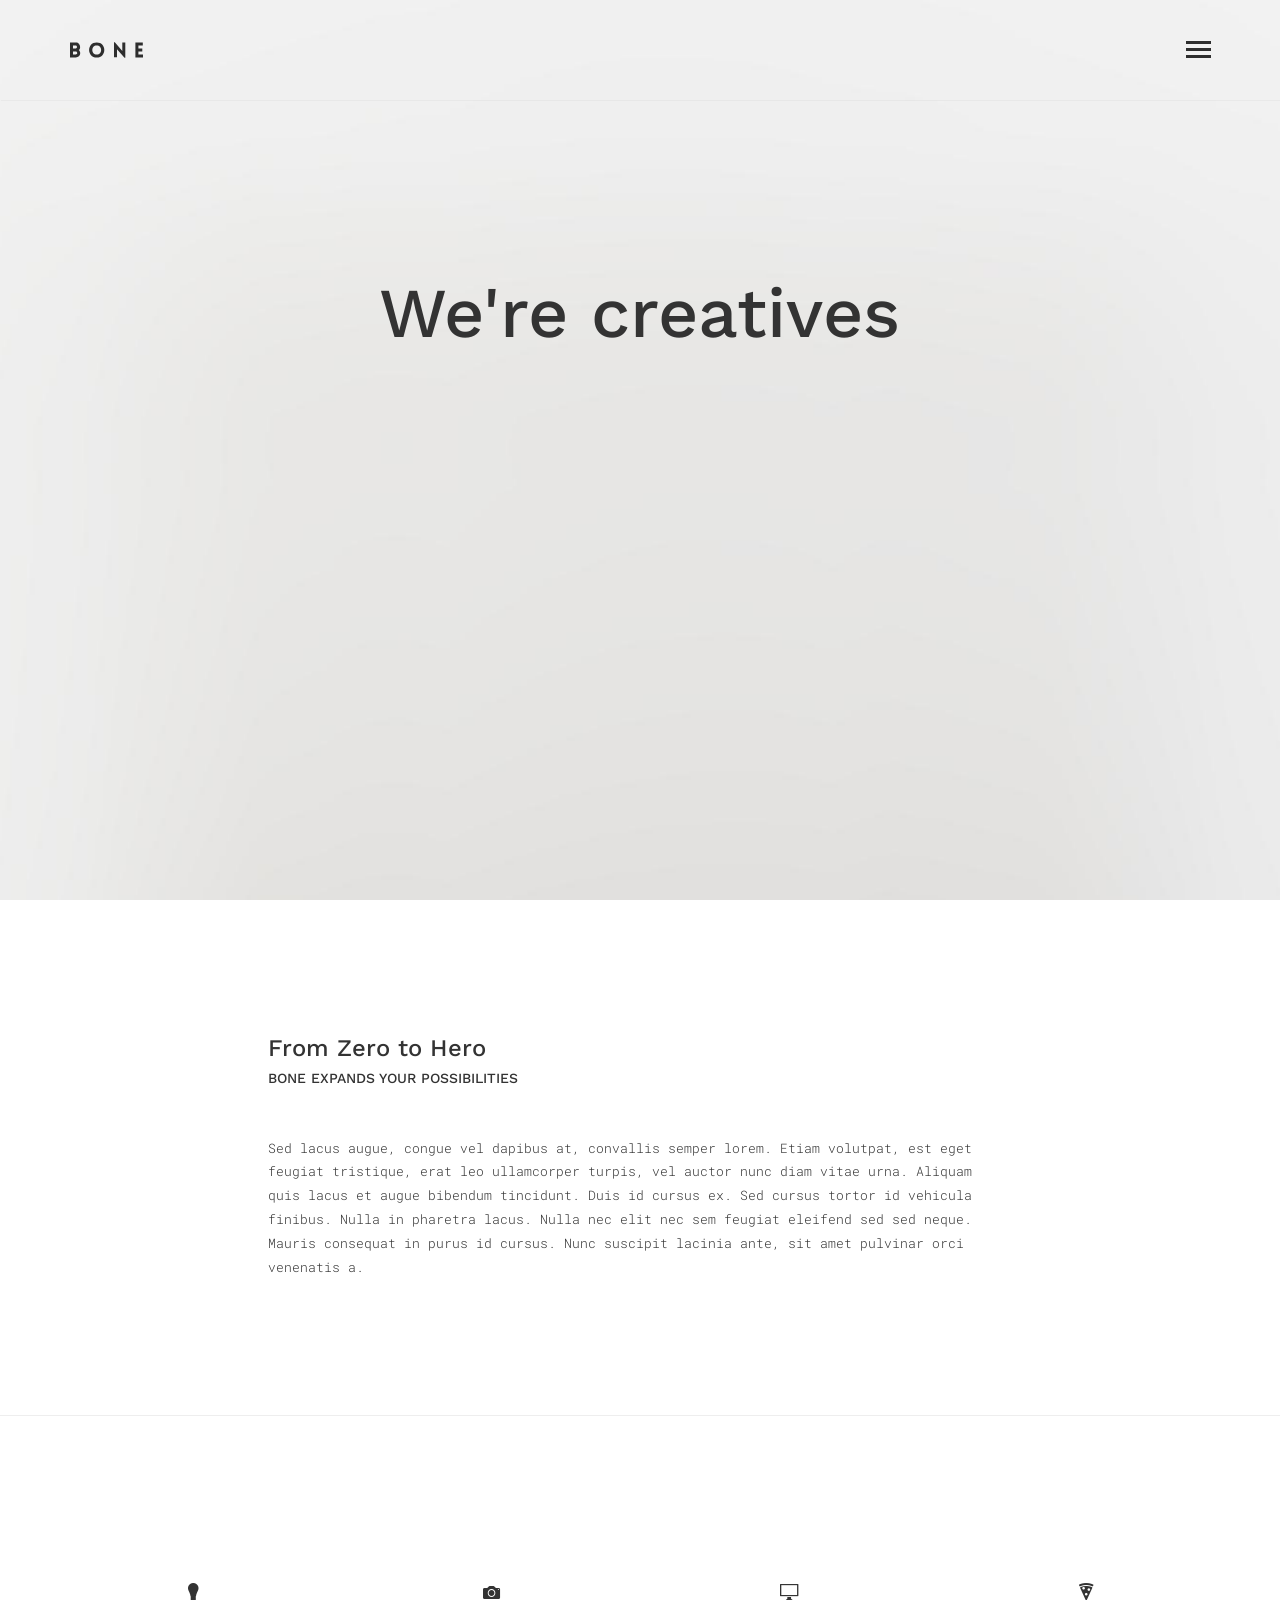
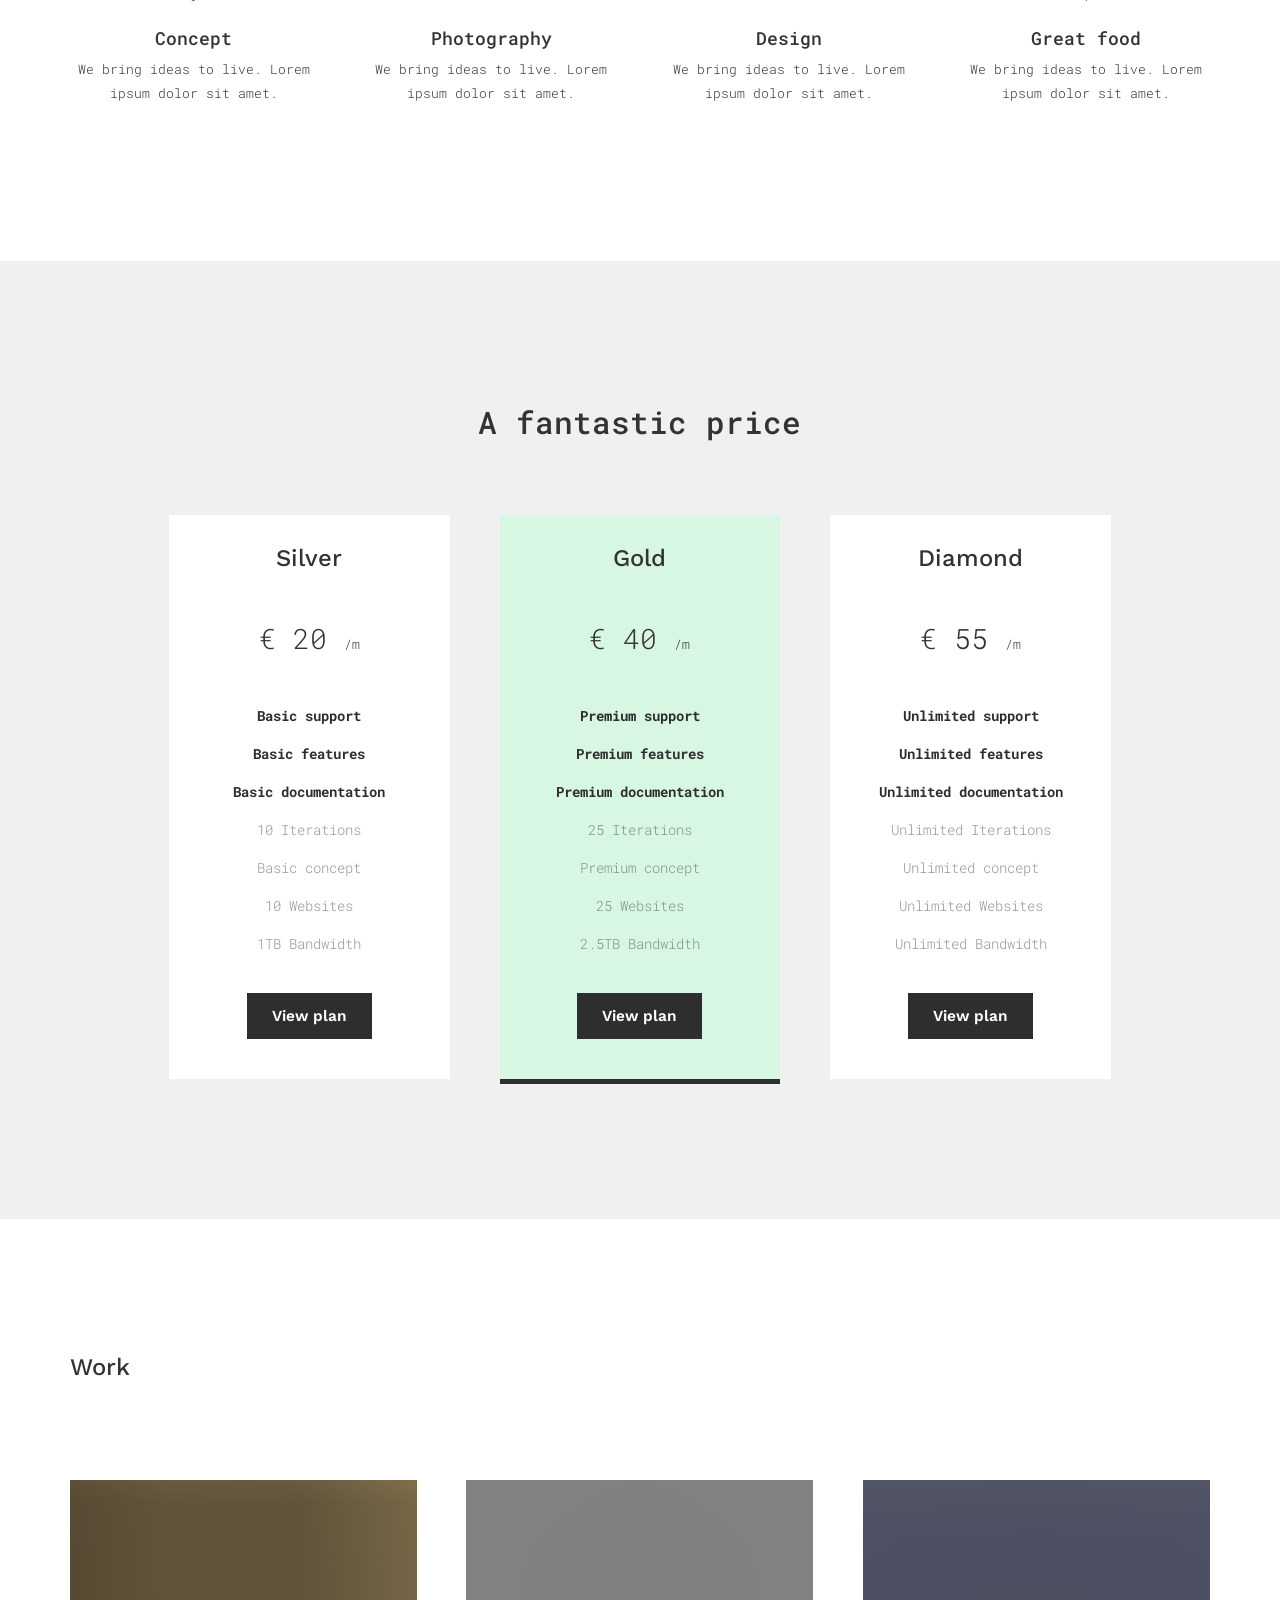
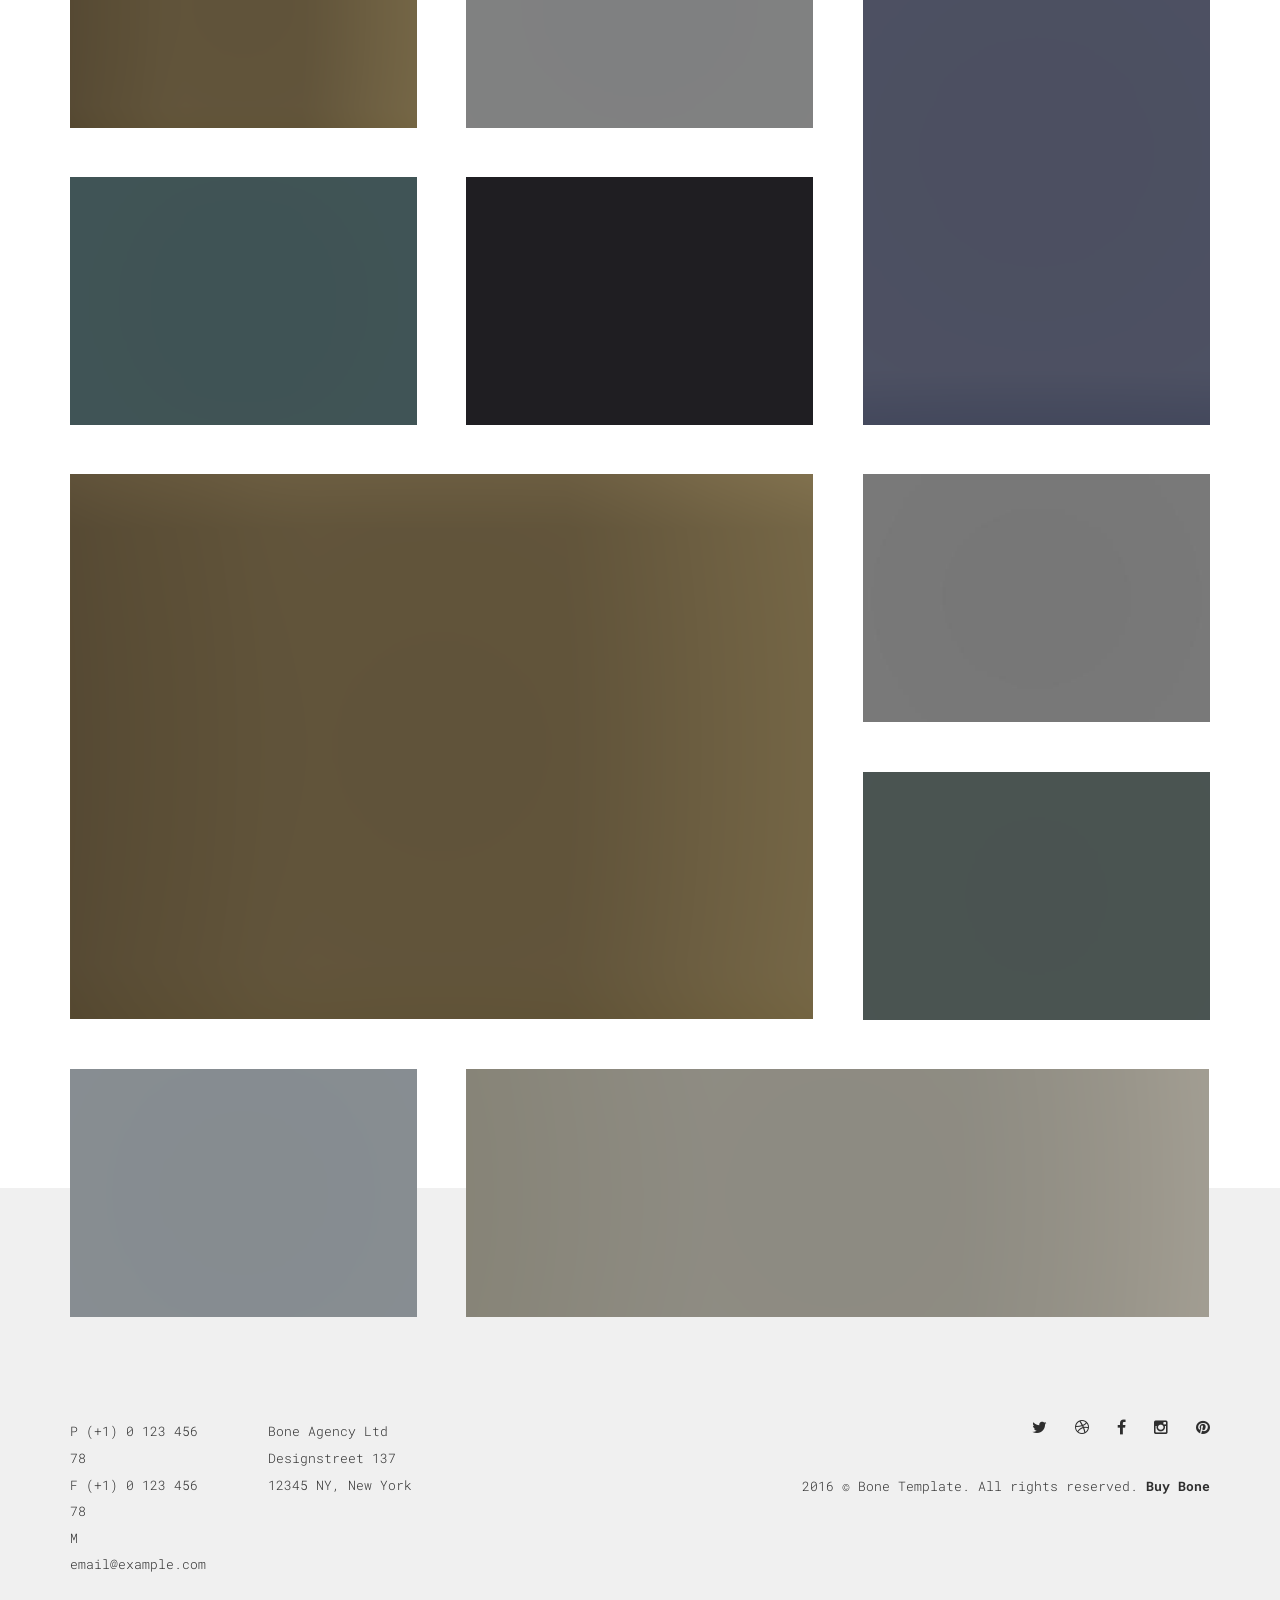
==== index.html @ 58c4e8f2 "template update" ====
<!DOCTYPE html>
<html>
  <head>
    <title>Bone - Creative Agency Portfolio Template</title>
    <meta name="viewport" content="width=device-width, initial-scale=1, maximum-scale=1">
    <meta charset="utf-8">
    <link rel="stylesheet" type="text/css" href="css/core.css">
    <link rel="stylesheet" type="text/css" href="css/base.css">
    <link rel="stylesheet" type="text/css" href="css/custom.css">
    <link rel="icon" type="image/png" href="favicon.png?v=2">
    <script src="js/assets/jquery.js"></script>
  </head>
  <body>
    <div class="body-overlay"></div>
    <!-- Menu-->
    <div class="nav-container">
      <ul class="nav">
        <li><a href="#">Portfolio </a>
          <ul class="dropdown">
            <li><a href="pages/portfolio-3-col.html">3 Columns - Masonry</a></li>
            <li><a href="pages/portfolio-no-spacing.html">3 Columns - No Spacing</a></li>
            <li><a href="pages/portfolio-lightbox.html">Lightbox Portfolio</a></li>
            <li><a href="pages/portfolio-single.html">Single Item #1</a></li>
            <li><a href="pages/portfolio-single-2.html">Single Item #2</a></li>
          </ul>
        </li>
        <li><a href="#">Pages </a>
          <ul class="dropdown">
            <li><a href="index.html">Home</a></li>
            <li><a href="pages/about-us.html">About Us</a></li>
            <li><a href="pages/about-me.html">About Me</a></li>
            <li><a href="pages/services.html">Services</a></li>
            <li><a href="pages/error-404.html">Error 404</a></li>
            <li><a href="pages/contact.html">Contact</a></li>
          </ul>
        </li>
        <li><a href="#">Blog </a>
          <ul class="dropdown">
            <li><a href="pages/blog.html">Blog - Classic</a></li>
            <li><a href="pages/blog-images.html">Blog - Thumbs</a></li>
            <li><a href="pages/blog-post.html">Post - Classic</a></li>
            <li><a href="pages/blog-post-image.html">Post - Hero</a></li>
          </ul>
        </li>
        <li><a href="#">Features </a>
          <ul class="dropdown">
            <li><a href="pages/hero-fs.html">Fullscreen Hero</a></li>
            <li><a href="pages/hero-dark.html">Dark Hero</a></li>
            <li><a href="pages/boxed-layout.html">Boxed Layout</a></li>
            <li><a href="pages/tera-slider.html">Tera Slider <span class="label">3.1</span></a></li>
            <li><a href="pages/tera-carousel.html">Carousel</a></li>
            <li><a href="pages/elements.html">Elements</a></li>
            <li><a href="pages/menu-classic.html">Classic Menu</a></li>
            <li><a href="pages/one-page.html">One-page Website</a></li>
          </ul>
        </li>
        <li><a href="#">Shop </a>
          <ul class="dropdown">
            <li><a href="pages/shop.html">Shop overview</a></li>
            <li><a href="pages/product.html">Product page</a></li>
            <li><a href="pages/cart.html">Cart</a></li>
          </ul>
        </li>
        <li><a href="http://themeforest.net/item/bone-responsive-agency-portfolio-html-template/15299321">Buy Bone  </a></li>
      </ul>
      <div class="copyright">2016 &copy; Bone Template. All rights reserved.</div>
      <div class="exit"></div>
      <ul class="social">
        <li><a href="#" class="fa fa-twitter"></a></li>
        <li><a href="#" class="fa fa-dribbble"></a></li>
        <li><a href="#" class="fa fa-facebook"></a></li>
        <li><a href="#" class="fa fa-instagram"></a></li>
        <li><a href="#" class="fa fa-pinterest"></a></li>
      </ul>
    </div>
    <!-- Wrapper-->
    <div id="wrapper" class="container-fluid smooth-transition">
      <!-- Header-->
      <header>
        <div class="container">
          <!-- Branding--><a href="index.html" class="brand"> <img alt="" src="images/logo-black.svg" class="dark-brand"><img alt="" src="images/logo-white.svg" class="light-brand"></a>
          <!-- Menu-->
          <div class="menu"></div>
        </div>
      </header>
      <!-- Hero & Tera Slider-->
      <section class="slider">
        <ul class="slides">
          <!-- Slide-->
          <li class="slide">
            <!-- Background-->
            <div class="hero fs">
              <div style="background-image: url(images/office/03.jpg);" class="bg parallax"></div>
              <div class="container text-center offset-top">
                <!-- Content-->
                <div class="content">
                  <h1 class="lg">We're creatives</h1>
                </div>
              </div>
            </div>
          </li>
          <!-- Slide-->
          <li class="slide dark">
            <!-- Background-->
            <div class="hero fs vcenter">
              <div style="background-image: url(images/office/01.jpg);" class="bg faded parallax"></div>
              <div class="container text-center">
                <!-- Content-->
                <div class="content">
                  <h1 class="lg">Creative Digital Agency</h1>
                  <h3>We are here to help.</h3>
                </div>
              </div>
            </div>
          </li>
          <!-- Slide-->
          <li class="slide dark">
            <!-- Background-->
            <div class="hero fs vbottom">
              <div style="background-image: url(images/office/02.jpg);" class="bg faded-subtle parallax"></div>
              <div class="container">
                <!-- Content-->
                <div class="content">
                  <h4>Design is our passion, we love, share, make and breathe it.</h4>
                </div>
              </div>
            </div>
          </li>
        </ul>
      </section>
      <section>
        <div class="container content">
          <div class="row">
            <div class="col-md-8 col-md-offset-2">
              <div class="title-block">
                <h3>From Zero to Hero</h3>
                <h5>Bone expands your possibilities</h5>
              </div>
              <p>Sed lacus augue, congue vel dapibus at, convallis semper lorem. Etiam volutpat, est eget feugiat tristique, erat leo ullamcorper turpis, vel auctor nunc diam vitae urna. Aliquam quis lacus et augue bibendum tincidunt. Duis id cursus ex. Sed cursus tortor id vehicula finibus. Nulla in pharetra lacus. Nulla nec elit nec sem feugiat eleifend sed sed neque. Mauris consequat in purus id cursus. Nunc suscipit lacinia ante, sit amet pulvinar orci venenatis a.</p>
            </div>
          </div>
        </div>
      </section>
      <section class="top-line">
        <div class="container content text-center">
          <div class="row">
            <div class="col-md-3 service">
              <div class="icon ion-lightbulb item"></div>
              <h4>Concept</h4>
              <p>We bring ideas to live. Lorem ipsum dolor sit amet.</p>
            </div>
            <div class="col-md-3 service">
              <div class="icon ion-camera item"></div>
              <h4>Photography</h4>
              <p>We bring ideas to live. Lorem ipsum dolor sit amet.</p>
            </div>
            <div class="col-md-3 service">
              <div class="icon ion-monitor item"></div>
              <h4>Design</h4>
              <p>We bring ideas to live. Lorem ipsum dolor sit amet.</p>
            </div>
            <div class="col-md-3 service">
              <div class="icon ion-pizza item"></div>
              <h4>Great food</h4>
              <p>We bring ideas to live. Lorem ipsum dolor sit amet.</p>
            </div>
          </div>
        </div>
      </section>
      <section class="content gray">
        <div class="container">
          <div class="row">
            <div class="col-md-10 col-md-offset-1 text-center">
              <div class="intro">
                <h2>A fantastic price</h2>
              </div>
              <div class="row">
                <div class="col-md-4">
                  <div class="plan item">
                    <h3>Silver</h3>
                    <div class="price">&euro; 20 <span>/m</span></div>
                    <ul>
                      <li><strong>Basic support</strong></li>
                      <li><strong>Basic features</strong></li>
                      <li><strong>Basic documentation</strong></li>
                      <li>10 Iterations</li>
                      <li>Basic concept</li>
                      <li>10 Websites</li>
                      <li>1TB Bandwidth</li>
                    </ul><a href="#" class="btn btn-default">View plan</a>
                  </div>
                </div>
                <div class="col-md-4">
                  <div class="plan highlighted item">
                    <h3>Gold</h3>
                    <div class="price">&euro; 40 <span>/m</span></div>
                    <ul>
                      <li><strong>Premium support</strong></li>
                      <li><strong>Premium features</strong></li>
                      <li><strong>Premium documentation</strong></li>
                      <li>25 Iterations</li>
                      <li>Premium concept</li>
                      <li>25 Websites</li>
                      <li>2.5TB Bandwidth</li>
                    </ul><a href="#" class="btn btn-default">View plan</a>
                  </div>
                </div>
                <div class="col-md-4">
                  <div class="plan item">
                    <h3>Diamond</h3>
                    <div class="price">&euro; 55 <span>/m</span></div>
                    <ul>
                      <li><strong>Unlimited support</strong></li>
                      <li><strong>Unlimited features</strong></li>
                      <li><strong>Unlimited documentation</strong></li>
                      <li>Unlimited Iterations</li>
                      <li>Unlimited concept</li>
                      <li>Unlimited Websites</li>
                      <li>Unlimited Bandwidth</li>
                    </ul><a href="#" class="btn btn-default">View plan</a>
                  </div>
                </div>
              </div>
            </div>
          </div>
        </div>
      </section>
      <section>
        <div class="container">
          <div class="intro">
            <h3>Work</h3>
          </div>
          <!-- Portfolio grid-->
          <div class="grid">
            <!-- Portfolio item-->
            <div class="grid-sizer"></div><a href="pages/portfolio-single.html" class="grid-item">
              <div style="background-image: url(images/thumbs/07.png)" class="thumb"></div>
              <div class="caption">
                <div class="type">Photography + Video</div>
                <div class="description">
                  <h4>Land of God</h4>
                  <p>We bring ideas to live. Lorem ipsum dolor sit amet.</p>
                </div>
              </div></a>
            <!-- Portfolio item--><a href="pages/portfolio-single-2.html" class="grid-item">
              <div style="background-image: url(images/thumbs/02.png)" class="thumb"></div>
              <div class="caption">
                <div class="type">Design + Art Direction</div>
                <div class="description">
                  <h4>Weekly Planner</h4>
                  <p>We bring ideas to live. Lorem ipsum dolor sit amet.</p>
                </div>
              </div></a>
            <!-- Portfolio item--><a href="pages/portfolio-single.html" class="grid-item tall">
              <div style="background-image: url(images/thumbs/03.png)" class="thumb"></div>
              <div class="caption">
                <div class="type">Design + Art Direction</div>
                <div class="description">
                  <h4>Suit Inc.</h4>
                  <p>We bring ideas to live. Lorem ipsum dolor sit amet.</p>
                </div>
              </div></a>
            <!-- Portfolio item--><a href="pages/portfolio-single-2.html" class="grid-item">
              <div style="background-image: url(images/thumbs/04.png)" class="thumb"></div>
              <div class="caption">
                <div class="type">Drone + Photography</div>
                <div class="description">
                  <h4>Life on Mars </h4>
                  <p>We bring ideas to live. Lorem ipsum dolor sit amet.</p>
                </div>
              </div></a>
            <!-- Portfolio item--><a href="pages/portfolio-single.html" class="grid-item">
              <div style="background-image: url(images/thumbs/05.png)" class="thumb"></div>
              <div class="caption">
                <div class="type">Design + Architecture</div>
                <div class="description">
                  <h4>Concept</h4>
                  <p>We bring ideas to live. Lorem ipsum dolor sit amet.</p>
                </div>
              </div></a>
            <!-- Portfolio item--><a href="pages/portfolio-single-2.html" class="grid-item large">
              <div style="background-image: url(images/thumbs/06.png)" class="thumb"></div>
              <div class="caption">
                <div class="type">Photography</div>
                <div class="description">
                  <h4>Land of God #2</h4>
                  <p>We bring ideas to live. Lorem ipsum dolor sit amet.</p>
                </div>
              </div></a>
            <!-- Portfolio item--><a href="pages/portfolio-single.html" class="grid-item">
              <div style="background-image: url(images/portraits/02.jpg)" class="thumb"></div>
              <div class="caption">
                <div class="type">Photography</div>
                <div class="description">
                  <h4>She</h4>
                  <p>Lorem ipsum dolor.</p>
                </div>
              </div></a>
            <!-- Portfolio item--><a href="pages/portfolio-single-2.html" class="grid-item">
              <div style="background-image: url(images/thumbs/08.png)" class="thumb"></div>
              <div class="caption">
                <div class="type">Design + Art Direction</div>
                <div class="description">
                  <h4>Concept</h4>
                  <p>We bring ideas to live. Lorem ipsum dolor sit amet.</p>
                </div>
              </div></a>
            <!-- Portfolio item--><a href="pages/portfolio-single.html" class="grid-item">
              <div style="background-image: url(images/thumbs/09.png)" class="thumb"></div>
              <div class="caption">
                <div class="type">Architecture + Art Direction</div>
                <div class="description">
                  <h4>The Architect</h4>
                  <p>We bring ideas to live. Lorem ipsum dolor sit amet.</p>
                </div>
              </div></a>
            <!-- Portfolio item--><a href="pages/portfolio-single-2.html" class="grid-item wide">
              <div style="background-image: url(images/thumbs/10.png)" class="thumb"></div>
              <div class="caption">
                <div class="type">Photography + Art Direction</div>
                <div class="description">
                  <h4>The Drive of Your Life</h4>
                  <p>We bring ideas to live. Lorem ipsum dolor sit amet.</p>
                </div>
              </div></a>
          </div>
        </div>
      </section>
      <!-- Footer-->
      <footer>
        <div class="container content">
          <div class="row">
            <!-- Contact info-->
            <div class="col-md-2"> 
              <p>P (+1) 0 123 456 78<br>F (+1) 0 123 456 78<br>M email@example.com</p>
            </div>
            <div class="col-md-2"> 
              <p>Bone Agency Ltd<br>Designstreet 137<br>12345 NY, New York</p>
            </div>
            <div class="col-md-8 text-right">
              <!-- Social links-->
              <ul class="social">
                <li><a href="#" class="fa fa-twitter"></a></li>
                <li><a href="#" class="fa fa-dribbble"></a></li>
                <li><a href="#" class="fa fa-facebook"></a></li>
                <li><a href="#" class="fa fa-instagram"></a></li>
                <li><a href="#" class="fa fa-pinterest"></a></li>
              </ul>
              <!-- Copyright message-->
              <div class="copyright">2016 &copy; Bone Template. All rights reserved. <a href="http://themeforest.net/item/bone-responsive-agency-portfolio-html-template/15299321">Buy Bone</a></div>
            </div>
          </div>
        </div>
      </footer>
    </div>
    <script src="js/assets/bootstrap.js"></script>
    <script src="js/assets/imagesloaded.pkgd.min.js"></script>
    <script src="js/assets/validation.js"></script>
    <script src="js/assets/masonry.pkgd.min.js"></script>
    <script src="modules/tera-slider/tera-slider.js"></script>
    <script src="modules/tera-lightbox/tera-lightbox.js"></script>
    <script src="js/assets/animsition.js"></script>
    <script src="js/functions.js"></script>
  </body>
</html>
---- css/core.css ----
@charset "UTF-8";
/*--------------
----------------
---   Core   ---
---------------*/
/*!
 * Bootstrap v3.3.6 (http://getbootstrap.com)
 * Copyright 2011-2015 Twitter, Inc.
 * Licensed under MIT (https://github.com/twbs/bootstrap/blob/master/LICENSE)
 */
/*! normalize.css v3.0.3 | MIT License | github.com/necolas/normalize.css */
html {
  font-family: sans-serif;
  -ms-text-size-adjust: 100%;
  -webkit-text-size-adjust: 100%;
}

body {
  margin: 0;
}

article,
aside,
details,
figcaption,
figure,
footer,
header,
hgroup,
main,
menu,
nav,
section,
summary {
  display: block;
}

audio,
canvas,
progress,
video {
  display: inline-block;
  vertical-align: baseline;
}

audio:not([controls]) {
  display: none;
  height: 0;
}

[hidden],
template {
  display: none;
}

a {
  background-color: transparent;
}

a:active,
a:hover {
  outline: 0;
}

abbr[title] {
  border-bottom: 1px dotted;
}

b,
strong {
  font-weight: bold;
}

dfn {
  font-style: italic;
}

h1 {
  font-size: 2em;
  margin: 0.67em 0;
}

mark {
  background: #ff0;
  color: #000;
}

small {
  font-size: 80%;
}

sub,
sup {
  font-size: 75%;
  line-height: 0;
  position: relative;
  vertical-align: baseline;
}

sup {
  top: -0.5em;
}

sub {
  bottom: -0.25em;
}

img {
  border: 0;
}

svg:not(:root) {
  overflow: hidden;
}

figure {
  margin: 1em 40px;
}

hr {
  box-sizing: content-box;
  height: 0;
}

pre {
  overflow: auto;
}

code,
kbd,
pre,
samp {
  font-family: monospace, monospace;
  font-size: 1em;
}

button,
input,
optgroup,
select,
textarea {
  color: inherit;
  font: inherit;
  margin: 0;
}

button {
  overflow: visible;
}

button,
select {
  text-transform: none;
}

button,
html input[type="button"],
input[type="reset"],
input[type="submit"] {
  -webkit-appearance: button;
  cursor: pointer;
}

button[disabled],
html input[disabled] {
  cursor: default;
}

button::-moz-focus-inner,
input::-moz-focus-inner {
  border: 0;
  padding: 0;
}

input {
  line-height: normal;
}

input[type="checkbox"],
input[type="radio"] {
  box-sizing: border-box;
  padding: 0;
}

input[type="number"]::-webkit-inner-spin-button,
input[type="number"]::-webkit-outer-spin-button {
  height: auto;
}

input[type="search"] {
  -webkit-appearance: textfield;
  box-sizing: content-box;
}

input[type="search"]::-webkit-search-cancel-button,
input[type="search"]::-webkit-search-decoration {
  -webkit-appearance: none;
}

fieldset {
  border: 1px solid #c0c0c0;
  margin: 0 2px;
  padding: 0.35em 0.625em 0.75em;
}

legend {
  border: 0;
  padding: 0;
}

textarea {
  overflow: auto;
}

optgroup {
  font-weight: bold;
}

table {
  border-collapse: collapse;
  border-spacing: 0;
}

td,
th {
  padding: 0;
}

/*! Source: https://github.com/h5bp/html5-boilerplate/blob/master/src/css/main.css */
@media print {
  *,
  *:before,
  *:after {
    background: transparent !important;
    color: #000 !important;
    box-shadow: none !important;
    text-shadow: none !important;
  }
  a,
  a:visited {
    text-decoration: underline;
  }
  a[href]:after {
    content: " (" attr(href) ")";
  }
  abbr[title]:after {
    content: " (" attr(title) ")";
  }
  a[href^="#"]:after,
  a[href^="javascript:"]:after {
    content: "";
  }
  pre,
  blockquote {
    border: 1px solid #999;
    page-break-inside: avoid;
  }
  thead {
    display: table-header-group;
  }
  tr,
  img {
    page-break-inside: avoid;
  }
  img {
    max-width: 100% !important;
  }
  p,
  h2,
  h3 {
    orphans: 3;
    widows: 3;
  }
  h2,
  h3 {
    page-break-after: avoid;
  }
  .navbar {
    display: none;
  }
  .btn > .caret,
  .dropup > .btn > .caret {
    border-top-color: #000 !important;
  }
  .label {
    border: 1px solid #000;
  }
  .table {
    border-collapse: collapse !important;
  }
  .table td,
  .table th {
    background-color: #fff !important;
  }
  .table-bordered th,
  .table-bordered td {
    border: 1px solid #ddd !important;
  }
}

@font-face {
  font-family: 'Glyphicons Halflings';
  src: url("../fonts/bootstrap/glyphicons-halflings-regular.eot");
  src: url("../fonts/bootstrap/glyphicons-halflings-regular.eot?#iefix") format("embedded-opentype"), url("../fonts/bootstrap/glyphicons-halflings-regular.woff2") format("woff2"), url("../fonts/bootstrap/glyphicons-halflings-regular.woff") format("woff"), url("../fonts/bootstrap/glyphicons-halflings-regular.ttf") format("truetype"), url("../fonts/bootstrap/glyphicons-halflings-regular.svg#glyphicons_halflingsregular") format("svg");
}

.glyphicon {
  position: relative;
  top: 1px;
  display: inline-block;
  font-family: 'Glyphicons Halflings';
  font-style: normal;
  font-weight: normal;
  line-height: 1;
  -webkit-font-smoothing: antialiased;
  -moz-osx-font-smoothing: grayscale;
}

.glyphicon-asterisk:before {
  content: "\002a";
}

.glyphicon-plus:before {
  content: "\002b";
}

.glyphicon-euro:before,
.glyphicon-eur:before {
  content: "\20ac";
}

.glyphicon-minus:before {
  content: "\2212";
}

.glyphicon-cloud:before {
  content: "\2601";
}

.glyphicon-envelope:before {
  content: "\2709";
}

.glyphicon-pencil:before {
  content: "\270f";
}

.glyphicon-glass:before {
  content: "\e001";
}

.glyphicon-music:before {
  content: "\e002";
}

.glyphicon-search:before {
  content: "\e003";
}

.glyphicon-heart:before {
  content: "\e005";
}

.glyphicon-star:before {
  content: "\e006";
}

.glyphicon-star-empty:before {
  content: "\e007";
}

.glyphicon-user:before {
  content: "\e008";
}

.glyphicon-film:before {
  content: "\e009";
}

.glyphicon-th-large:before {
  content: "\e010";
}

.glyphicon-th:before {
  content: "\e011";
}

.glyphicon-th-list:before {
  content: "\e012";
}

.glyphicon-ok:before {
  content: "\e013";
}

.glyphicon-remove:before {
  content: "\e014";
}

.glyphicon-zoom-in:before {
  content: "\e015";
}

.glyphicon-zoom-out:before {
  content: "\e016";
}

.glyphicon-off:before {
  content: "\e017";
}

.glyphicon-signal:before {
  content: "\e018";
}

.glyphicon-cog:before {
  content: "\e019";
}

.glyphicon-trash:before {
  content: "\e020";
}

.glyphicon-home:before {
  content: "\e021";
}

.glyphicon-file:before {
  content: "\e022";
}

.glyphicon-time:before {
  content: "\e023";
}

.glyphicon-road:before {
  content: "\e024";
}

.glyphicon-download-alt:before {
  content: "\e025";
}

.glyphicon-download:before {
  content: "\e026";
}

.glyphicon-upload:before {
  content: "\e027";
}

.glyphicon-inbox:before {
  content: "\e028";
}

.glyphicon-play-circle:before {
  content: "\e029";
}

.glyphicon-repeat:before {
  content: "\e030";
}

.glyphicon-refresh:before {
  content: "\e031";
}

.glyphicon-list-alt:before {
  content: "\e032";
}

.glyphicon-lock:before {
  content: "\e033";
}

.glyphicon-flag:before {
  content: "\e034";
}

.glyphicon-headphones:before {
  content: "\e035";
}

.glyphicon-volume-off:before {
  content: "\e036";
}

.glyphicon-volume-down:before {
  content: "\e037";
}

.glyphicon-volume-up:before {
  content: "\e038";
}

.glyphicon-qrcode:before {
  content: "\e039";
}

.glyphicon-barcode:before {
  content: "\e040";
}

.glyphicon-tag:before {
  content: "\e041";
}

.glyphicon-tags:before {
  content: "\e042";
}

.glyphicon-book:before {
  content: "\e043";
}

.glyphicon-bookmark:before {
  content: "\e044";
}

.glyphicon-print:before {
  content: "\e045";
}

.glyphicon-camera:before {
  content: "\e046";
}

.glyphicon-font:before {
  content: "\e047";
}

.glyphicon-bold:before {
  content: "\e048";
}

.glyphicon-italic:before {
  content: "\e049";
}

.glyphicon-text-height:before {
  content: "\e050";
}

.glyphicon-text-width:before {
  content: "\e051";
}

.glyphicon-align-left:before {
  content: "\e052";
}

.glyphicon-align-center:before {
  content: "\e053";
}

.glyphicon-align-right:before {
  content: "\e054";
}

.glyphicon-align-justify:before {
  content: "\e055";
}

.glyphicon-list:before {
  content: "\e056";
}

.glyphicon-indent-left:before {
  content: "\e057";
}

.glyphicon-indent-right:before {
  content: "\e058";
}

.glyphicon-facetime-video:before {
  content: "\e059";
}

.glyphicon-picture:before {
  content: "\e060";
}

.glyphicon-map-marker:before {
  content: "\e062";
}

.glyphicon-adjust:before {
  content: "\e063";
}

.glyphicon-tint:before {
  content: "\e064";
}

.glyphicon-edit:before {
  content: "\e065";
}

.glyphicon-share:before {
  content: "\e066";
}

.glyphicon-check:before {
  content: "\e067";
}

.glyphicon-move:before {
  content: "\e068";
}

.glyphicon-step-backward:before {
  content: "\e069";
}

.glyphicon-fast-backward:before {
  content: "\e070";
}

.glyphicon-backward:before {
  content: "\e071";
}

.glyphicon-play:before {
  content: "\e072";
}

.glyphicon-pause:before {
  content: "\e073";
}

.glyphicon-stop:before {
  content: "\e074";
}

.glyphicon-forward:before {
  content: "\e075";
}

.glyphicon-fast-forward:before {
  content: "\e076";
}

.glyphicon-step-forward:before {
  content: "\e077";
}

.glyphicon-eject:before {
  content: "\e078";
}

.glyphicon-chevron-left:before {
  content: "\e079";
}

.glyphicon-chevron-right:before {
  content: "\e080";
}

.glyphicon-plus-sign:before {
  content: "\e081";
}

.glyphicon-minus-sign:before {
  content: "\e082";
}

.glyphicon-remove-sign:before {
  content: "\e083";
}

.glyphicon-ok-sign:before {
  content: "\e084";
}

.glyphicon-question-sign:before {
  content: "\e085";
}

.glyphicon-info-sign:before {
  content: "\e086";
}

.glyphicon-screenshot:before {
  content: "\e087";
}

.glyphicon-remove-circle:before {
  content: "\e088";
}

.glyphicon-ok-circle:before {
  content: "\e089";
}

.glyphicon-ban-circle:before {
  content: "\e090";
}

.glyphicon-arrow-left:before {
  content: "\e091";
}

.glyphicon-arrow-right:before {
  content: "\e092";
}

.glyphicon-arrow-up:before {
  content: "\e093";
}

.glyphicon-arrow-down:before {
  content: "\e094";
}

.glyphicon-share-alt:before {
  content: "\e095";
}

.glyphicon-resize-full:before {
  content: "\e096";
}

.glyphicon-resize-small:before {
  content: "\e097";
}

.glyphicon-exclamation-sign:before {
  content: "\e101";
}

.glyphicon-gift:before {
  content: "\e102";
}

.glyphicon-leaf:before {
  content: "\e103";
}

.glyphicon-fire:before {
  content: "\e104";
}

.glyphicon-eye-open:before {
  content: "\e105";
}

.glyphicon-eye-close:before {
  content: "\e106";
}

.glyphicon-warning-sign:before {
  content: "\e107";
}

.glyphicon-plane:before {
  content: "\e108";
}

.glyphicon-calendar:before {
  content: "\e109";
}

.glyphicon-random:before {
  content: "\e110";
}

.glyphicon-comment:before {
  content: "\e111";
}

.glyphicon-magnet:before {
  content: "\e112";
}

.glyphicon-chevron-up:before {
  content: "\e113";
}

.glyphicon-chevron-down:before {
  content: "\e114";
}

.glyphicon-retweet:before {
  content: "\e115";
}

.glyphicon-shopping-cart:before {
  content: "\e116";
}

.glyphicon-folder-close:before {
  content: "\e117";
}

.glyphicon-folder-open:before {
  content: "\e118";
}

.glyphicon-resize-vertical:before {
  content: "\e119";
}

.glyphicon-resize-horizontal:before {
  content: "\e120";
}

.glyphicon-hdd:before {
  content: "\e121";
}

.glyphicon-bullhorn:before {
  content: "\e122";
}

.glyphicon-bell:before {
  content: "\e123";
}

.glyphicon-certificate:before {
  content: "\e124";
}

.glyphicon-thumbs-up:before {
  content: "\e125";
}

.glyphicon-thumbs-down:before {
  content: "\e126";
}

.glyphicon-hand-right:before {
  content: "\e127";
}

.glyphicon-hand-left:before {
  content: "\e128";
}

.glyphicon-hand-up:before {
  content: "\e129";
}

.glyphicon-hand-down:before {
  content: "\e130";
}

.glyphicon-circle-arrow-right:before {
  content: "\e131";
}

.glyphicon-circle-arrow-left:before {
  content: "\e132";
}

.glyphicon-circle-arrow-up:before {
  content: "\e133";
}

.glyphicon-circle-arrow-down:before {
  content: "\e134";
}

.glyphicon-globe:before {
  content: "\e135";
}

.glyphicon-wrench:before {
  content: "\e136";
}

.glyphicon-tasks:before {
  content: "\e137";
}

.glyphicon-filter:before {
  content: "\e138";
}

.glyphicon-briefcase:before {
  content: "\e139";
}

.glyphicon-fullscreen:before {
  content: "\e140";
}

.glyphicon-dashboard:before {
  content: "\e141";
}

.glyphicon-paperclip:before {
  content: "\e142";
}

.glyphicon-heart-empty:before {
  content: "\e143";
}

.glyphicon-link:before {
  content: "\e144";
}

.glyphicon-phone:before {
  content: "\e145";
}

.glyphicon-pushpin:before {
  content: "\e146";
}

.glyphicon-usd:before {
  content: "\e148";
}

.glyphicon-gbp:before {
  content: "\e149";
}

.glyphicon-sort:before {
  content: "\e150";
}

.glyphicon-sort-by-alphabet:before {
  content: "\e151";
}

.glyphicon-sort-by-alphabet-alt:before {
  content: "\e152";
}

.glyphicon-sort-by-order:before {
  content: "\e153";
}

.glyphicon-sort-by-order-alt:before {
  content: "\e154";
}

.glyphicon-sort-by-attributes:before {
  content: "\e155";
}

.glyphicon-sort-by-attributes-alt:before {
  content: "\e156";
}

.glyphicon-unchecked:before {
  content: "\e157";
}

.glyphicon-expand:before {
  content: "\e158";
}

.glyphicon-collapse-down:before {
  content: "\e159";
}

.glyphicon-collapse-up:before {
  content: "\e160";
}

.glyphicon-log-in:before {
  content: "\e161";
}

.glyphicon-flash:before {
  content: "\e162";
}

.glyphicon-log-out:before {
  content: "\e163";
}

.glyphicon-new-window:before {
  content: "\e164";
}

.glyphicon-record:before {
  content: "\e165";
}

.glyphicon-save:before {
  content: "\e166";
}

.glyphicon-open:before {
  content: "\e167";
}

.glyphicon-saved:before {
  content: "\e168";
}

.glyphicon-import:before {
  content: "\e169";
}

.glyphicon-export:before {
  content: "\e170";
}

.glyphicon-send:before {
  content: "\e171";
}

.glyphicon-floppy-disk:before {
  content: "\e172";
}

.glyphicon-floppy-saved:before {
  content: "\e173";
}

.glyphicon-floppy-remove:before {
  content: "\e174";
}

.glyphicon-floppy-save:before {
  content: "\e175";
}

.glyphicon-floppy-open:before {
  content: "\e176";
}

.glyphicon-credit-card:before {
  content: "\e177";
}

.glyphicon-transfer:before {
  content: "\e178";
}

.glyphicon-cutlery:before {
  content: "\e179";
}

.glyphicon-header:before {
  content: "\e180";
}

.glyphicon-compressed:before {
  content: "\e181";
}

.glyphicon-earphone:before {
  content: "\e182";
}

.glyphicon-phone-alt:before {
  content: "\e183";
}

.glyphicon-tower:before {
  content: "\e184";
}

.glyphicon-stats:before {
  content: "\e185";
}

.glyphicon-sd-video:before {
  content: "\e186";
}

.glyphicon-hd-video:before {
  content: "\e187";
}

.glyphicon-subtitles:before {
  content: "\e188";
}

.glyphicon-sound-stereo:before {
  content: "\e189";
}

.glyphicon-sound-dolby:before {
  content: "\e190";
}

.glyphicon-sound-5-1:before {
  content: "\e191";
}

.glyphicon-sound-6-1:before {
  content: "\e192";
}

.glyphicon-sound-7-1:before {
  content: "\e193";
}

.glyphicon-copyright-mark:before {
  content: "\e194";
}

.glyphicon-registration-mark:before {
  content: "\e195";
}

.glyphicon-cloud-download:before {
  content: "\e197";
}

.glyphicon-cloud-upload:before {
  content: "\e198";
}

.glyphicon-tree-conifer:before {
  content: "\e199";
}

.glyphicon-tree-deciduous:before {
  content: "\e200";
}

.glyphicon-cd:before {
  content: "\e201";
}

.glyphicon-save-file:before {
  content: "\e202";
}

.glyphicon-open-file:before {
  content: "\e203";
}

.glyphicon-level-up:before {
  content: "\e204";
}

.glyphicon-copy:before {
  content: "\e205";
}

.glyphicon-paste:before {
  content: "\e206";
}

.glyphicon-alert:before {
  content: "\e209";
}

.glyphicon-equalizer:before {
  content: "\e210";
}

.glyphicon-king:before {
  content: "\e211";
}

.glyphicon-queen:before {
  content: "\e212";
}

.glyphicon-pawn:before {
  content: "\e213";
}

.glyphicon-bishop:before {
  content: "\e214";
}

.glyphicon-knight:before {
  content: "\e215";
}

.glyphicon-baby-formula:before {
  content: "\e216";
}

.glyphicon-tent:before {
  content: "\26fa";
}

.glyphicon-blackboard:before {
  content: "\e218";
}

.glyphicon-bed:before {
  content: "\e219";
}

.glyphicon-apple:before {
  content: "\f8ff";
}

.glyphicon-erase:before {
  content: "\e221";
}

.glyphicon-hourglass:before {
  content: "\231b";
}

.glyphicon-lamp:before {
  content: "\e223";
}

.glyphicon-duplicate:before {
  content: "\e224";
}

.glyphicon-piggy-bank:before {
  content: "\e225";
}

.glyphicon-scissors:before {
  content: "\e226";
}

.glyphicon-bitcoin:before {
  content: "\e227";
}

.glyphicon-btc:before {
  content: "\e227";
}

.glyphicon-xbt:before {
  content: "\e227";
}

.glyphicon-yen:before {
  content: "\00a5";
}

.glyphicon-jpy:before {
  content: "\00a5";
}

.glyphicon-ruble:before {
  content: "\20bd";
}

.glyphicon-rub:before {
  content: "\20bd";
}

.glyphicon-scale:before {
  content: "\e230";
}

.glyphicon-ice-lolly:before {
  content: "\e231";
}

.glyphicon-ice-lolly-tasted:before {
  content: "\e232";
}

.glyphicon-education:before {
  content: "\e233";
}

.glyphicon-option-horizontal:before {
  content: "\e234";
}

.glyphicon-option-vertical:before {
  content: "\e235";
}

.glyphicon-menu-hamburger:before {
  content: "\e236";
}

.glyphicon-modal-window:before {
  content: "\e237";
}

.glyphicon-oil:before {
  content: "\e238";
}

.glyphicon-grain:before {
  content: "\e239";
}

.glyphicon-sunglasses:before {
  content: "\e240";
}

.glyphicon-text-size:before {
  content: "\e241";
}

.glyphicon-text-color:before {
  content: "\e242";
}

.glyphicon-text-background:before {
  content: "\e243";
}

.glyphicon-object-align-top:before {
  content: "\e244";
}

.glyphicon-object-align-bottom:before {
  content: "\e245";
}

.glyphicon-object-align-horizontal:before {
  content: "\e246";
}

.glyphicon-object-align-left:before {
  content: "\e247";
}

.glyphicon-object-align-vertical:before {
  content: "\e248";
}

.glyphicon-object-align-right:before {
  content: "\e249";
}

.glyphicon-triangle-right:before {
  content: "\e250";
}

.glyphicon-triangle-left:before {
  content: "\e251";
}

.glyphicon-triangle-bottom:before {
  content: "\e252";
}

.glyphicon-triangle-top:before {
  content: "\e253";
}

.glyphicon-console:before {
  content: "\e254";
}

.glyphicon-superscript:before {
  content: "\e255";
}

.glyphicon-subscript:before {
  content: "\e256";
}

.glyphicon-menu-left:before {
  content: "\e257";
}

.glyphicon-menu-right:before {
  content: "\e258";
}

.glyphicon-menu-down:before {
  content: "\e259";
}

.glyphicon-menu-up:before {
  content: "\e260";
}

* {
  box-sizing: border-box;
}

*:before,
*:after {
  box-sizing: border-box;
}

html {
  font-size: 10px;
  -webkit-tap-highlight-color: transparent;
}

body {
  font-family: "Helvetica Neue", Helvetica, Arial, sans-serif;
  font-size: 14px;
  line-height: 1.42857;
  color: #333333;
  background-color: #fff;
}

input,
button,
select,
textarea {
  font-family: inherit;
  font-size: inherit;
  line-height: inherit;
}

a {
  color: #337ab7;
  text-decoration: none;
}

a:hover, a:focus {
  color: #23527c;
  text-decoration: underline;
}

a:focus {
  outline: thin dotted;
  outline: 5px auto -webkit-focus-ring-color;
  outline-offset: -2px;
}

figure {
  margin: 0;
}

img {
  vertical-align: middle;
}

.img-responsive {
  display: block;
  max-width: 100%;
  height: auto;
}

.img-rounded {
  border-radius: 6px;
}

.img-thumbnail {
  padding: 4px;
  line-height: 1.42857;
  background-color: #fff;
  border: 1px solid #ddd;
  border-radius: 4px;
  -webkit-transition: all 0.2s ease-in-out;
  transition: all 0.2s ease-in-out;
  display: inline-block;
  max-width: 100%;
  height: auto;
}

.img-circle {
  border-radius: 50%;
}

hr {
  margin-top: 20px;
  margin-bottom: 20px;
  border: 0;
  border-top: 1px solid #eeeeee;
}

.sr-only {
  position: absolute;
  width: 1px;
  height: 1px;
  margin: -1px;
  padding: 0;
  overflow: hidden;
  clip: rect(0, 0, 0, 0);
  border: 0;
}

.sr-only-focusable:active, .sr-only-focusable:focus {
  position: static;
  width: auto;
  height: auto;
  margin: 0;
  overflow: visible;
  clip: auto;
}

[role="button"] {
  cursor: pointer;
}

h1, h2, h3, h4, h5, h6,
.h1, .h2, .h3, .h4, .h5, .h6 {
  font-family: inherit;
  font-weight: 500;
  line-height: 1.1;
  color: inherit;
}

h1 small,
h1 .small, h2 small,
h2 .small, h3 small,
h3 .small, h4 small,
h4 .small, h5 small,
h5 .small, h6 small,
h6 .small,
.h1 small,
.h1 .small, .h2 small,
.h2 .small, .h3 small,
.h3 .small, .h4 small,
.h4 .small, .h5 small,
.h5 .small, .h6 small,
.h6 .small {
  font-weight: normal;
  line-height: 1;
  color: #777777;
}

h1, .h1,
h2, .h2,
h3, .h3 {
  margin-top: 20px;
  margin-bottom: 10px;
}

h1 small,
h1 .small, .h1 small,
.h1 .small,
h2 small,
h2 .small, .h2 small,
.h2 .small,
h3 small,
h3 .small, .h3 small,
.h3 .small {
  font-size: 65%;
}

h4, .h4,
h5, .h5,
h6, .h6 {
  margin-top: 10px;
  margin-bottom: 10px;
}

h4 small,
h4 .small, .h4 small,
.h4 .small,
h5 small,
h5 .small, .h5 small,
.h5 .small,
h6 small,
h6 .small, .h6 small,
.h6 .small {
  font-size: 75%;
}

h1, .h1 {
  font-size: 36px;
}

h2, .h2 {
  font-size: 30px;
}

h3, .h3 {
  font-size: 24px;
}

h4, .h4 {
  font-size: 18px;
}

h5, .h5 {
  font-size: 14px;
}

h6, .h6 {
  font-size: 12px;
}

p {
  margin: 0 0 10px;
}

.lead {
  margin-bottom: 20px;
  font-size: 16px;
  font-weight: 300;
  line-height: 1.4;
}

@media (min-width: 768px) {
  .lead {
    font-size: 21px;
  }
}

small,
.small {
  font-size: 85%;
}

mark,
.mark {
  background-color: #fcf8e3;
  padding: .2em;
}

.text-left {
  text-align: left;
}

.text-right {
  text-align: right;
}

.text-center {
  text-align: center;
}

.text-justify {
  text-align: justify;
}

.text-nowrap {
  white-space: nowrap;
}

.text-lowercase {
  text-transform: lowercase;
}

.text-uppercase, .initialism {
  text-transform: uppercase;
}

.text-capitalize {
  text-transform: capitalize;
}

.text-muted {
  color: #777777;
}

.text-primary {
  color: #337ab7;
}

a.text-primary:hover,
a.text-primary:focus {
  color: #286090;
}

.text-success {
  color: #3c763d;
}

a.text-success:hover,
a.text-success:focus {
  color: #2b542c;
}

.text-info {
  color: #31708f;
}

a.text-info:hover,
a.text-info:focus {
  color: #245269;
}

.text-warning {
  color: #8a6d3b;
}

a.text-warning:hover,
a.text-warning:focus {
  color: #66512c;
}

.text-danger {
  color: #a94442;
}

a.text-danger:hover,
a.text-danger:focus {
  color: #843534;
}

.bg-primary {
  color: #fff;
}

.bg-primary {
  background-color: #337ab7;
}

a.bg-primary:hover,
a.bg-primary:focus {
  background-color: #286090;
}

.bg-success {
  background-color: #dff0d8;
}

a.bg-success:hover,
a.bg-success:focus {
  background-color: #c1e2b3;
}

.bg-info {
  background-color: #d9edf7;
}

a.bg-info:hover,
a.bg-info:focus {
  background-color: #afd9ee;
}

.bg-warning {
  background-color: #fcf8e3;
}

a.bg-warning:hover,
a.bg-warning:focus {
  background-color: #f7ecb5;
}

.bg-danger {
  background-color: #f2dede;
}

a.bg-danger:hover,
a.bg-danger:focus {
  background-color: #e4b9b9;
}

.page-header {
  padding-bottom: 9px;
  margin: 40px 0 20px;
  border-bottom: 1px solid #eeeeee;
}

ul,
ol {
  margin-top: 0;
  margin-bottom: 10px;
}

ul ul,
ul ol,
ol ul,
ol ol {
  margin-bottom: 0;
}

.list-unstyled {
  padding-left: 0;
  list-style: none;
}

.list-inline {
  padding-left: 0;
  list-style: none;
  margin-left: -5px;
}

.list-inline > li {
  display: inline-block;
  padding-left: 5px;
  padding-right: 5px;
}

dl {
  margin-top: 0;
  margin-bottom: 20px;
}

dt,
dd {
  line-height: 1.42857;
}

dt {
  font-weight: bold;
}

dd {
  margin-left: 0;
}

.dl-horizontal dd:before, .dl-horizontal dd:after {
  content: " ";
  display: table;
}

.dl-horizontal dd:after {
  clear: both;
}

@media (min-width: 768px) {
  .dl-horizontal dt {
    float: left;
    width: 160px;
    clear: left;
    text-align: right;
    overflow: hidden;
    text-overflow: ellipsis;
    white-space: nowrap;
  }
  .dl-horizontal dd {
    margin-left: 180px;
  }
}

abbr[title],
abbr[data-original-title] {
  cursor: help;
  border-bottom: 1px dotted #777777;
}

.initialism {
  font-size: 90%;
}

blockquote {
  padding: 10px 20px;
  margin: 0 0 20px;
  font-size: 17.5px;
  border-left: 5px solid #eeeeee;
}

blockquote p:last-child,
blockquote ul:last-child,
blockquote ol:last-child {
  margin-bottom: 0;
}

blockquote footer,
blockquote small,
blockquote .small {
  display: block;
  font-size: 80%;
  line-height: 1.42857;
  color: #777777;
}

blockquote footer:before,
blockquote small:before,
blockquote .small:before {
  content: '\2014 \00A0';
}

.blockquote-reverse,
blockquote.pull-right {
  padding-right: 15px;
  padding-left: 0;
  border-right: 5px solid #eeeeee;
  border-left: 0;
  text-align: right;
}

.blockquote-reverse footer:before,
.blockquote-reverse small:before,
.blockquote-reverse .small:before,
blockquote.pull-right footer:before,
blockquote.pull-right small:before,
blockquote.pull-right .small:before {
  content: '';
}

.blockquote-reverse footer:after,
.blockquote-reverse small:after,
.blockquote-reverse .small:after,
blockquote.pull-right footer:after,
blockquote.pull-right small:after,
blockquote.pull-right .small:after {
  content: '\00A0 \2014';
}

address {
  margin-bottom: 20px;
  font-style: normal;
  line-height: 1.42857;
}

code,
kbd,
pre,
samp {
  font-family: Menlo, Monaco, Consolas, "Courier New", monospace;
}

code {
  padding: 2px 4px;
  font-size: 90%;
  color: #c7254e;
  background-color: #f9f2f4;
  border-radius: 4px;
}

kbd {
  padding: 2px 4px;
  font-size: 90%;
  color: #fff;
  background-color: #333;
  border-radius: 3px;
  box-shadow: inset 0 -1px 0 rgba(0, 0, 0, 0.25);
}

kbd kbd {
  padding: 0;
  font-size: 100%;
  font-weight: bold;
  box-shadow: none;
}

pre {
  display: block;
  padding: 9.5px;
  margin: 0 0 10px;
  font-size: 13px;
  line-height: 1.42857;
  word-break: break-all;
  word-wrap: break-word;
  color: #333333;
  background-color: #f5f5f5;
  border: 1px solid #ccc;
  border-radius: 4px;
}

pre code {
  padding: 0;
  font-size: inherit;
  color: inherit;
  white-space: pre-wrap;
  background-color: transparent;
  border-radius: 0;
}

.pre-scrollable {
  max-height: 340px;
  overflow-y: scroll;
}

.container {
  margin-right: auto;
  margin-left: auto;
  padding-left: 25px;
  padding-right: 25px;
}

.container:before, .container:after {
  content: " ";
  display: table;
}

.container:after {
  clear: both;
}

@media (min-width: 768px) {
  .container {
    width: 770px;
  }
}

@media (min-width: 992px) {
  .container {
    width: 990px;
  }
}

@media (min-width: 1200px) {
  .container {
    width: 1190px;
  }
}

.container-fluid {
  margin-right: auto;
  margin-left: auto;
  padding-left: 25px;
  padding-right: 25px;
}

.container-fluid:before, .container-fluid:after {
  content: " ";
  display: table;
}

.container-fluid:after {
  clear: both;
}

.row {
  margin-left: -25px;
  margin-right: -25px;
}

.row:before, .row:after {
  content: " ";
  display: table;
}

.row:after {
  clear: both;
}

.col-xs-1, .col-sm-1, .col-md-1, .col-lg-1, .col-xs-2, .col-sm-2, .col-md-2, .col-lg-2, .col-xs-3, .col-sm-3, .col-md-3, .col-lg-3, .col-xs-4, .col-sm-4, .col-md-4, .col-lg-4, .col-xs-5, .col-sm-5, .col-md-5, .col-lg-5, .col-xs-6, .col-sm-6, .col-md-6, .col-lg-6, .col-xs-7, .col-sm-7, .col-md-7, .col-lg-7, .col-xs-8, .col-sm-8, .col-md-8, .col-lg-8, .col-xs-9, .col-sm-9, .col-md-9, .col-lg-9, .col-xs-10, .col-sm-10, .col-md-10, .col-lg-10, .col-xs-11, .col-sm-11, .col-md-11, .col-lg-11, .col-xs-12, .col-sm-12, .col-md-12, .col-lg-12 {
  position: relative;
  min-height: 1px;
  padding-left: 25px;
  padding-right: 25px;
}

.col-xs-1, .col-xs-2, .col-xs-3, .col-xs-4, .col-xs-5, .col-xs-6, .col-xs-7, .col-xs-8, .col-xs-9, .col-xs-10, .col-xs-11, .col-xs-12 {
  float: left;
}

.col-xs-1 {
  width: 8.33333%;
}

.col-xs-2 {
  width: 16.66667%;
}

.col-xs-3 {
  width: 25%;
}

.col-xs-4 {
  width: 33.33333%;
}

.col-xs-5 {
  width: 41.66667%;
}

.col-xs-6 {
  width: 50%;
}

.col-xs-7 {
  width: 58.33333%;
}

.col-xs-8 {
  width: 66.66667%;
}

.col-xs-9 {
  width: 75%;
}

.col-xs-10 {
  width: 83.33333%;
}

.col-xs-11 {
  width: 91.66667%;
}

.col-xs-12 {
  width: 100%;
}

.col-xs-pull-0 {
  right: auto;
}

.col-xs-pull-1 {
  right: 8.33333%;
}

.col-xs-pull-2 {
  right: 16.66667%;
}

.col-xs-pull-3 {
  right: 25%;
}

.col-xs-pull-4 {
  right: 33.33333%;
}

.col-xs-pull-5 {
  right: 41.66667%;
}

.col-xs-pull-6 {
  right: 50%;
}

.col-xs-pull-7 {
  right: 58.33333%;
}

.col-xs-pull-8 {
  right: 66.66667%;
}

.col-xs-pull-9 {
  right: 75%;
}

.col-xs-pull-10 {
  right: 83.33333%;
}

.col-xs-pull-11 {
  right: 91.66667%;
}

.col-xs-pull-12 {
  right: 100%;
}

.col-xs-push-0 {
  left: auto;
}

.col-xs-push-1 {
  left: 8.33333%;
}

.col-xs-push-2 {
  left: 16.66667%;
}

.col-xs-push-3 {
  left: 25%;
}

.col-xs-push-4 {
  left: 33.33333%;
}

.col-xs-push-5 {
  left: 41.66667%;
}

.col-xs-push-6 {
  left: 50%;
}

.col-xs-push-7 {
  left: 58.33333%;
}

.col-xs-push-8 {
  left: 66.66667%;
}

.col-xs-push-9 {
  left: 75%;
}

.col-xs-push-10 {
  left: 83.33333%;
}

.col-xs-push-11 {
  left: 91.66667%;
}

.col-xs-push-12 {
  left: 100%;
}

.col-xs-offset-0 {
  margin-left: 0%;
}

.col-xs-offset-1 {
  margin-left: 8.33333%;
}

.col-xs-offset-2 {
  margin-left: 16.66667%;
}

.col-xs-offset-3 {
  margin-left: 25%;
}

.col-xs-offset-4 {
  margin-left: 33.33333%;
}

.col-xs-offset-5 {
  margin-left: 41.66667%;
}

.col-xs-offset-6 {
  margin-left: 50%;
}

.col-xs-offset-7 {
  margin-left: 58.33333%;
}

.col-xs-offset-8 {
  margin-left: 66.66667%;
}

.col-xs-offset-9 {
  margin-left: 75%;
}

.col-xs-offset-10 {
  margin-left: 83.33333%;
}

.col-xs-offset-11 {
  margin-left: 91.66667%;
}

.col-xs-offset-12 {
  margin-left: 100%;
}

@media (min-width: 768px) {
  .col-sm-1, .col-sm-2, .col-sm-3, .col-sm-4, .col-sm-5, .col-sm-6, .col-sm-7, .col-sm-8, .col-sm-9, .col-sm-10, .col-sm-11, .col-sm-12 {
    float: left;
  }
  .col-sm-1 {
    width: 8.33333%;
  }
  .col-sm-2 {
    width: 16.66667%;
  }
  .col-sm-3 {
    width: 25%;
  }
  .col-sm-4 {
    width: 33.33333%;
  }
  .col-sm-5 {
    width: 41.66667%;
  }
  .col-sm-6 {
    width: 50%;
  }
  .col-sm-7 {
    width: 58.33333%;
  }
  .col-sm-8 {
    width: 66.66667%;
  }
  .col-sm-9 {
    width: 75%;
  }
  .col-sm-10 {
    width: 83.33333%;
  }
  .col-sm-11 {
    width: 91.66667%;
  }
  .col-sm-12 {
    width: 100%;
  }
  .col-sm-pull-0 {
    right: auto;
  }
  .col-sm-pull-1 {
    right: 8.33333%;
  }
  .col-sm-pull-2 {
    right: 16.66667%;
  }
  .col-sm-pull-3 {
    right: 25%;
  }
  .col-sm-pull-4 {
    right: 33.33333%;
  }
  .col-sm-pull-5 {
    right: 41.66667%;
  }
  .col-sm-pull-6 {
    right: 50%;
  }
  .col-sm-pull-7 {
    right: 58.33333%;
  }
  .col-sm-pull-8 {
    right: 66.66667%;
  }
  .col-sm-pull-9 {
    right: 75%;
  }
  .col-sm-pull-10 {
    right: 83.33333%;
  }
  .col-sm-pull-11 {
    right: 91.66667%;
  }
  .col-sm-pull-12 {
    right: 100%;
  }
  .col-sm-push-0 {
    left: auto;
  }
  .col-sm-push-1 {
    left: 8.33333%;
  }
  .col-sm-push-2 {
    left: 16.66667%;
  }
  .col-sm-push-3 {
    left: 25%;
  }
  .col-sm-push-4 {
    left: 33.33333%;
  }
  .col-sm-push-5 {
    left: 41.66667%;
  }
  .col-sm-push-6 {
    left: 50%;
  }
  .col-sm-push-7 {
    left: 58.33333%;
  }
  .col-sm-push-8 {
    left: 66.66667%;
  }
  .col-sm-push-9 {
    left: 75%;
  }
  .col-sm-push-10 {
    left: 83.33333%;
  }
  .col-sm-push-11 {
    left: 91.66667%;
  }
  .col-sm-push-12 {
    left: 100%;
  }
  .col-sm-offset-0 {
    margin-left: 0%;
  }
  .col-sm-offset-1 {
    margin-left: 8.33333%;
  }
  .col-sm-offset-2 {
    margin-left: 16.66667%;
  }
  .col-sm-offset-3 {
    margin-left: 25%;
  }
  .col-sm-offset-4 {
    margin-left: 33.33333%;
  }
  .col-sm-offset-5 {
    margin-left: 41.66667%;
  }
  .col-sm-offset-6 {
    margin-left: 50%;
  }
  .col-sm-offset-7 {
    margin-left: 58.33333%;
  }
  .col-sm-offset-8 {
    margin-left: 66.66667%;
  }
  .col-sm-offset-9 {
    margin-left: 75%;
  }
  .col-sm-offset-10 {
    margin-left: 83.33333%;
  }
  .col-sm-offset-11 {
    margin-left: 91.66667%;
  }
  .col-sm-offset-12 {
    margin-left: 100%;
  }
}

@media (min-width: 992px) {
  .col-md-1, .col-md-2, .col-md-3, .col-md-4, .col-md-5, .col-md-6, .col-md-7, .col-md-8, .col-md-9, .col-md-10, .col-md-11, .col-md-12 {
    float: left;
  }
  .col-md-1 {
    width: 8.33333%;
  }
  .col-md-2 {
    width: 16.66667%;
  }
  .col-md-3 {
    width: 25%;
  }
  .col-md-4 {
    width: 33.33333%;
  }
  .col-md-5 {
    width: 41.66667%;
  }
  .col-md-6 {
    width: 50%;
  }
  .col-md-7 {
    width: 58.33333%;
  }
  .col-md-8 {
    width: 66.66667%;
  }
  .col-md-9 {
    width: 75%;
  }
  .col-md-10 {
    width: 83.33333%;
  }
  .col-md-11 {
    width: 91.66667%;
  }
  .col-md-12 {
    width: 100%;
  }
  .col-md-pull-0 {
    right: auto;
  }
  .col-md-pull-1 {
    right: 8.33333%;
  }
  .col-md-pull-2 {
    right: 16.66667%;
  }
  .col-md-pull-3 {
    right: 25%;
  }
  .col-md-pull-4 {
    right: 33.33333%;
  }
  .col-md-pull-5 {
    right: 41.66667%;
  }
  .col-md-pull-6 {
    right: 50%;
  }
  .col-md-pull-7 {
    right: 58.33333%;
  }
  .col-md-pull-8 {
    right: 66.66667%;
  }
  .col-md-pull-9 {
    right: 75%;
  }
  .col-md-pull-10 {
    right: 83.33333%;
  }
  .col-md-pull-11 {
    right: 91.66667%;
  }
  .col-md-pull-12 {
    right: 100%;
  }
  .col-md-push-0 {
    left: auto;
  }
  .col-md-push-1 {
    left: 8.33333%;
  }
  .col-md-push-2 {
    left: 16.66667%;
  }
  .col-md-push-3 {
    left: 25%;
  }
  .col-md-push-4 {
    left: 33.33333%;
  }
  .col-md-push-5 {
    left: 41.66667%;
  }
  .col-md-push-6 {
    left: 50%;
  }
  .col-md-push-7 {
    left: 58.33333%;
  }
  .col-md-push-8 {
    left: 66.66667%;
  }
  .col-md-push-9 {
    left: 75%;
  }
  .col-md-push-10 {
    left: 83.33333%;
  }
  .col-md-push-11 {
    left: 91.66667%;
  }
  .col-md-push-12 {
    left: 100%;
  }
  .col-md-offset-0 {
    margin-left: 0%;
  }
  .col-md-offset-1 {
    margin-left: 8.33333%;
  }
  .col-md-offset-2 {
    margin-left: 16.66667%;
  }
  .col-md-offset-3 {
    margin-left: 25%;
  }
  .col-md-offset-4 {
    margin-left: 33.33333%;
  }
  .col-md-offset-5 {
    margin-left: 41.66667%;
  }
  .col-md-offset-6 {
    margin-left: 50%;
  }
  .col-md-offset-7 {
    margin-left: 58.33333%;
  }
  .col-md-offset-8 {
    margin-left: 66.66667%;
  }
  .col-md-offset-9 {
    margin-left: 75%;
  }
  .col-md-offset-10 {
    margin-left: 83.33333%;
  }
  .col-md-offset-11 {
    margin-left: 91.66667%;
  }
  .col-md-offset-12 {
    margin-left: 100%;
  }
}

@media (min-width: 1200px) {
  .col-lg-1, .col-lg-2, .col-lg-3, .col-lg-4, .col-lg-5, .col-lg-6, .col-lg-7, .col-lg-8, .col-lg-9, .col-lg-10, .col-lg-11, .col-lg-12 {
    float: left;
  }
  .col-lg-1 {
    width: 8.33333%;
  }
  .col-lg-2 {
    width: 16.66667%;
  }
  .col-lg-3 {
    width: 25%;
  }
  .col-lg-4 {
    width: 33.33333%;
  }
  .col-lg-5 {
    width: 41.66667%;
  }
  .col-lg-6 {
    width: 50%;
  }
  .col-lg-7 {
    width: 58.33333%;
  }
  .col-lg-8 {
    width: 66.66667%;
  }
  .col-lg-9 {
    width: 75%;
  }
  .col-lg-10 {
    width: 83.33333%;
  }
  .col-lg-11 {
    width: 91.66667%;
  }
  .col-lg-12 {
    width: 100%;
  }
  .col-lg-pull-0 {
    right: auto;
  }
  .col-lg-pull-1 {
    right: 8.33333%;
  }
  .col-lg-pull-2 {
    right: 16.66667%;
  }
  .col-lg-pull-3 {
    right: 25%;
  }
  .col-lg-pull-4 {
    right: 33.33333%;
  }
  .col-lg-pull-5 {
    right: 41.66667%;
  }
  .col-lg-pull-6 {
    right: 50%;
  }
  .col-lg-pull-7 {
    right: 58.33333%;
  }
  .col-lg-pull-8 {
    right: 66.66667%;
  }
  .col-lg-pull-9 {
    right: 75%;
  }
  .col-lg-pull-10 {
    right: 83.33333%;
  }
  .col-lg-pull-11 {
    right: 91.66667%;
  }
  .col-lg-pull-12 {
    right: 100%;
  }
  .col-lg-push-0 {
    left: auto;
  }
  .col-lg-push-1 {
    left: 8.33333%;
  }
  .col-lg-push-2 {
    left: 16.66667%;
  }
  .col-lg-push-3 {
    left: 25%;
  }
  .col-lg-push-4 {
    left: 33.33333%;
  }
  .col-lg-push-5 {
    left: 41.66667%;
  }
  .col-lg-push-6 {
    left: 50%;
  }
  .col-lg-push-7 {
    left: 58.33333%;
  }
  .col-lg-push-8 {
    left: 66.66667%;
  }
  .col-lg-push-9 {
    left: 75%;
  }
  .col-lg-push-10 {
    left: 83.33333%;
  }
  .col-lg-push-11 {
    left: 91.66667%;
  }
  .col-lg-push-12 {
    left: 100%;
  }
  .col-lg-offset-0 {
    margin-left: 0%;
  }
  .col-lg-offset-1 {
    margin-left: 8.33333%;
  }
  .col-lg-offset-2 {
    margin-left: 16.66667%;
  }
  .col-lg-offset-3 {
    margin-left: 25%;
  }
  .col-lg-offset-4 {
    margin-left: 33.33333%;
  }
  .col-lg-offset-5 {
    margin-left: 41.66667%;
  }
  .col-lg-offset-6 {
    margin-left: 50%;
  }
  .col-lg-offset-7 {
    margin-left: 58.33333%;
  }
  .col-lg-offset-8 {
    margin-left: 66.66667%;
  }
  .col-lg-offset-9 {
    margin-left: 75%;
  }
  .col-lg-offset-10 {
    margin-left: 83.33333%;
  }
  .col-lg-offset-11 {
    margin-left: 91.66667%;
  }
  .col-lg-offset-12 {
    margin-left: 100%;
  }
}

table {
  background-color: transparent;
}

caption {
  padding-top: 8px;
  padding-bottom: 8px;
  color: #777777;
  text-align: left;
}

th {
  text-align: left;
}

.table {
  width: 100%;
  max-width: 100%;
  margin-bottom: 20px;
}

.table > thead > tr > th,
.table > thead > tr > td,
.table > tbody > tr > th,
.table > tbody > tr > td,
.table > tfoot > tr > th,
.table > tfoot > tr > td {
  padding: 8px;
  line-height: 1.42857;
  vertical-align: top;
  border-top: 1px solid #ddd;
}

.table > thead > tr > th {
  vertical-align: bottom;
  border-bottom: 2px solid #ddd;
}

.table > caption + thead > tr:first-child > th,
.table > caption + thead > tr:first-child > td,
.table > colgroup + thead > tr:first-child > th,
.table > colgroup + thead > tr:first-child > td,
.table > thead:first-child > tr:first-child > th,
.table > thead:first-child > tr:first-child > td {
  border-top: 0;
}

.table > tbody + tbody {
  border-top: 2px solid #ddd;
}

.table .table {
  background-color: #fff;
}

.table-condensed > thead > tr > th,
.table-condensed > thead > tr > td,
.table-condensed > tbody > tr > th,
.table-condensed > tbody > tr > td,
.table-condensed > tfoot > tr > th,
.table-condensed > tfoot > tr > td {
  padding: 5px;
}

.table-bordered {
  border: 1px solid #ddd;
}

.table-bordered > thead > tr > th,
.table-bordered > thead > tr > td,
.table-bordered > tbody > tr > th,
.table-bordered > tbody > tr > td,
.table-bordered > tfoot > tr > th,
.table-bordered > tfoot > tr > td {
  border: 1px solid #ddd;
}

.table-bordered > thead > tr > th,
.table-bordered > thead > tr > td {
  border-bottom-width: 2px;
}

.table-striped > tbody > tr:nth-of-type(odd) {
  background-color: #f9f9f9;
}

.table-hover > tbody > tr:hover {
  background-color: #f5f5f5;
}

table col[class*="col-"] {
  position: static;
  float: none;
  display: table-column;
}

table td[class*="col-"],
table th[class*="col-"] {
  position: static;
  float: none;
  display: table-cell;
}

.table > thead > tr > td.active,
.table > thead > tr > th.active,
.table > thead > tr.active > td,
.table > thead > tr.active > th,
.table > tbody > tr > td.active,
.table > tbody > tr > th.active,
.table > tbody > tr.active > td,
.table > tbody > tr.active > th,
.table > tfoot > tr > td.active,
.table > tfoot > tr > th.active,
.table > tfoot > tr.active > td,
.table > tfoot > tr.active > th {
  background-color: #f5f5f5;
}

.table-hover > tbody > tr > td.active:hover,
.table-hover > tbody > tr > th.active:hover,
.table-hover > tbody > tr.active:hover > td,
.table-hover > tbody > tr:hover > .active,
.table-hover > tbody > tr.active:hover > th {
  background-color: #e8e8e8;
}

.table > thead > tr > td.success,
.table > thead > tr > th.success,
.table > thead > tr.success > td,
.table > thead > tr.success > th,
.table > tbody > tr > td.success,
.table > tbody > tr > th.success,
.table > tbody > tr.success > td,
.table > tbody > tr.success > th,
.table > tfoot > tr > td.success,
.table > tfoot > tr > th.success,
.table > tfoot > tr.success > td,
.table > tfoot > tr.success > th {
  background-color: #dff0d8;
}

.table-hover > tbody > tr > td.success:hover,
.table-hover > tbody > tr > th.success:hover,
.table-hover > tbody > tr.success:hover > td,
.table-hover > tbody > tr:hover > .success,
.table-hover > tbody > tr.success:hover > th {
  background-color: #d0e9c6;
}

.table > thead > tr > td.info,
.table > thead > tr > th.info,
.table > thead > tr.info > td,
.table > thead > tr.info > th,
.table > tbody > tr > td.info,
.table > tbody > tr > th.info,
.table > tbody > tr.info > td,
.table > tbody > tr.info > th,
.table > tfoot > tr > td.info,
.table > tfoot > tr > th.info,
.table > tfoot > tr.info > td,
.table > tfoot > tr.info > th {
  background-color: #d9edf7;
}

.table-hover > tbody > tr > td.info:hover,
.table-hover > tbody > tr > th.info:hover,
.table-hover > tbody > tr.info:hover > td,
.table-hover > tbody > tr:hover > .info,
.table-hover > tbody > tr.info:hover > th {
  background-color: #c4e3f3;
}

.table > thead > tr > td.warning,
.table > thead > tr > th.warning,
.table > thead > tr.warning > td,
.table > thead > tr.warning > th,
.table > tbody > tr > td.warning,
.table > tbody > tr > th.warning,
.table > tbody > tr.warning > td,
.table > tbody > tr.warning > th,
.table > tfoot > tr > td.warning,
.table > tfoot > tr > th.warning,
.table > tfoot > tr.warning > td,
.table > tfoot > tr.warning > th {
  background-color: #fcf8e3;
}

.table-hover > tbody > tr > td.warning:hover,
.table-hover > tbody > tr > th.warning:hover,
.table-hover > tbody > tr.warning:hover > td,
.table-hover > tbody > tr:hover > .warning,
.table-hover > tbody > tr.warning:hover > th {
  background-color: #faf2cc;
}

.table > thead > tr > td.danger,
.table > thead > tr > th.danger,
.table > thead > tr.danger > td,
.table > thead > tr.danger > th,
.table > tbody > tr > td.danger,
.table > tbody > tr > th.danger,
.table > tbody > tr.danger > td,
.table > tbody > tr.danger > th,
.table > tfoot > tr > td.danger,
.table > tfoot > tr > th.danger,
.table > tfoot > tr.danger > td,
.table > tfoot > tr.danger > th {
  background-color: #f2dede;
}

.table-hover > tbody > tr > td.danger:hover,
.table-hover > tbody > tr > th.danger:hover,
.table-hover > tbody > tr.danger:hover > td,
.table-hover > tbody > tr:hover > .danger,
.table-hover > tbody > tr.danger:hover > th {
  background-color: #ebcccc;
}

.table-responsive {
  overflow-x: auto;
  min-height: 0.01%;
}

@media screen and (max-width: 767px) {
  .table-responsive {
    width: 100%;
    margin-bottom: 15px;
    overflow-y: hidden;
    -ms-overflow-style: -ms-autohiding-scrollbar;
    border: 1px solid #ddd;
  }
  .table-responsive > .table {
    margin-bottom: 0;
  }
  .table-responsive > .table > thead > tr > th,
  .table-responsive > .table > thead > tr > td,
  .table-responsive > .table > tbody > tr > th,
  .table-responsive > .table > tbody > tr > td,
  .table-responsive > .table > tfoot > tr > th,
  .table-responsive > .table > tfoot > tr > td {
    white-space: nowrap;
  }
  .table-responsive > .table-bordered {
    border: 0;
  }
  .table-responsive > .table-bordered > thead > tr > th:first-child,
  .table-responsive > .table-bordered > thead > tr > td:first-child,
  .table-responsive > .table-bordered > tbody > tr > th:first-child,
  .table-responsive > .table-bordered > tbody > tr > td:first-child,
  .table-responsive > .table-bordered > tfoot > tr > th:first-child,
  .table-responsive > .table-bordered > tfoot > tr > td:first-child {
    border-left: 0;
  }
  .table-responsive > .table-bordered > thead > tr > th:last-child,
  .table-responsive > .table-bordered > thead > tr > td:last-child,
  .table-responsive > .table-bordered > tbody > tr > th:last-child,
  .table-responsive > .table-bordered > tbody > tr > td:last-child,
  .table-responsive > .table-bordered > tfoot > tr > th:last-child,
  .table-responsive > .table-bordered > tfoot > tr > td:last-child {
    border-right: 0;
  }
  .table-responsive > .table-bordered > tbody > tr:last-child > th,
  .table-responsive > .table-bordered > tbody > tr:last-child > td,
  .table-responsive > .table-bordered > tfoot > tr:last-child > th,
  .table-responsive > .table-bordered > tfoot > tr:last-child > td {
    border-bottom: 0;
  }
}

fieldset {
  padding: 0;
  margin: 0;
  border: 0;
  min-width: 0;
}

legend {
  display: block;
  width: 100%;
  padding: 0;
  margin-bottom: 20px;
  font-size: 21px;
  line-height: inherit;
  color: #333333;
  border: 0;
  border-bottom: 1px solid #e5e5e5;
}

label {
  display: inline-block;
  max-width: 100%;
  margin-bottom: 5px;
  font-weight: bold;
}

input[type="search"] {
  box-sizing: border-box;
}

input[type="radio"],
input[type="checkbox"] {
  margin: 4px 0 0;
  margin-top: 1px \9;
  line-height: normal;
}

input[type="file"] {
  display: block;
}

input[type="range"] {
  display: block;
  width: 100%;
}

select[multiple],
select[size] {
  height: auto;
}

input[type="file"]:focus,
input[type="radio"]:focus,
input[type="checkbox"]:focus {
  outline: thin dotted;
  outline: 5px auto -webkit-focus-ring-color;
  outline-offset: -2px;
}

output {
  display: block;
  padding-top: 7px;
  font-size: 14px;
  line-height: 1.42857;
  color: #555555;
}

.form-control {
  display: block;
  width: 100%;
  height: 34px;
  padding: 6px 12px;
  font-size: 14px;
  line-height: 1.42857;
  color: #555555;
  background-color: #fff;
  background-image: none;
  border: 1px solid #ccc;
  border-radius: 4px;
  box-shadow: inset 0 1px 1px rgba(0, 0, 0, 0.075);
  -webkit-transition: border-color ease-in-out 0.15s, box-shadow ease-in-out 0.15s;
  transition: border-color ease-in-out 0.15s, box-shadow ease-in-out 0.15s;
}

.form-control:focus {
  border-color: #66afe9;
  outline: 0;
  box-shadow: inset 0 1px 1px rgba(0, 0, 0, 0.075), 0 0 8px rgba(102, 175, 233, 0.6);
}

.form-control::-moz-placeholder {
  color: #999;
  opacity: 1;
}

.form-control:-ms-input-placeholder {
  color: #999;
}

.form-control::-webkit-input-placeholder {
  color: #999;
}

.form-control::-ms-expand {
  border: 0;
  background-color: transparent;
}

.form-control[disabled], .form-control[readonly],
fieldset[disabled] .form-control {
  background-color: #eeeeee;
  opacity: 1;
}

.form-control[disabled],
fieldset[disabled] .form-control {
  cursor: not-allowed;
}

textarea.form-control {
  height: auto;
}

input[type="search"] {
  -webkit-appearance: none;
}

@media screen and (-webkit-min-device-pixel-ratio: 0) {
  input[type="date"].form-control,
  input[type="time"].form-control,
  input[type="datetime-local"].form-control,
  input[type="month"].form-control {
    line-height: 34px;
  }
  input[type="date"].input-sm, .input-group-sm > input[type="date"].form-control,
  .input-group-sm > input[type="date"].input-group-addon,
  .input-group-sm > .input-group-btn > input[type="date"].btn,
  .input-group-sm input[type="date"],
  input[type="time"].input-sm,
  .input-group-sm > input[type="time"].form-control,
  .input-group-sm > input[type="time"].input-group-addon,
  .input-group-sm > .input-group-btn > input[type="time"].btn,
  .input-group-sm
  input[type="time"],
  input[type="datetime-local"].input-sm,
  .input-group-sm > input[type="datetime-local"].form-control,
  .input-group-sm > input[type="datetime-local"].input-group-addon,
  .input-group-sm > .input-group-btn > input[type="datetime-local"].btn,
  .input-group-sm
  input[type="datetime-local"],
  input[type="month"].input-sm,
  .input-group-sm > input[type="month"].form-control,
  .input-group-sm > input[type="month"].input-group-addon,
  .input-group-sm > .input-group-btn > input[type="month"].btn,
  .input-group-sm
  input[type="month"] {
    line-height: 30px;
  }
  input[type="date"].input-lg, .input-group-lg > input[type="date"].form-control,
  .input-group-lg > input[type="date"].input-group-addon,
  .input-group-lg > .input-group-btn > input[type="date"].btn,
  .input-group-lg input[type="date"],
  input[type="time"].input-lg,
  .input-group-lg > input[type="time"].form-control,
  .input-group-lg > input[type="time"].input-group-addon,
  .input-group-lg > .input-group-btn > input[type="time"].btn,
  .input-group-lg
  input[type="time"],
  input[type="datetime-local"].input-lg,
  .input-group-lg > input[type="datetime-local"].form-control,
  .input-group-lg > input[type="datetime-local"].input-group-addon,
  .input-group-lg > .input-group-btn > input[type="datetime-local"].btn,
  .input-group-lg
  input[type="datetime-local"],
  input[type="month"].input-lg,
  .input-group-lg > input[type="month"].form-control,
  .input-group-lg > input[type="month"].input-group-addon,
  .input-group-lg > .input-group-btn > input[type="month"].btn,
  .input-group-lg
  input[type="month"] {
    line-height: 46px;
  }
}

.form-group {
  margin-bottom: 15px;
}

.radio,
.checkbox {
  position: relative;
  display: block;
  margin-top: 10px;
  margin-bottom: 10px;
}

.radio label,
.checkbox label {
  min-height: 20px;
  padding-left: 20px;
  margin-bottom: 0;
  font-weight: normal;
  cursor: pointer;
}

.radio input[type="radio"],
.radio-inline input[type="radio"],
.checkbox input[type="checkbox"],
.checkbox-inline input[type="checkbox"] {
  position: absolute;
  margin-left: -20px;
  margin-top: 4px \9;
}

.radio + .radio,
.checkbox + .checkbox {
  margin-top: -5px;
}

.radio-inline,
.checkbox-inline {
  position: relative;
  display: inline-block;
  padding-left: 20px;
  margin-bottom: 0;
  vertical-align: middle;
  font-weight: normal;
  cursor: pointer;
}

.radio-inline + .radio-inline,
.checkbox-inline + .checkbox-inline {
  margin-top: 0;
  margin-left: 10px;
}

input[type="radio"][disabled], input[type="radio"].disabled,
fieldset[disabled] input[type="radio"],
input[type="checkbox"][disabled],
input[type="checkbox"].disabled,
fieldset[disabled]
input[type="checkbox"] {
  cursor: not-allowed;
}

.radio-inline.disabled,
fieldset[disabled] .radio-inline,
.checkbox-inline.disabled,
fieldset[disabled]
.checkbox-inline {
  cursor: not-allowed;
}

.radio.disabled label,
fieldset[disabled] .radio label,
.checkbox.disabled label,
fieldset[disabled]
.checkbox label {
  cursor: not-allowed;
}

.form-control-static {
  padding-top: 7px;
  padding-bottom: 7px;
  margin-bottom: 0;
  min-height: 34px;
}

.form-control-static.input-lg, .input-group-lg > .form-control-static.form-control,
.input-group-lg > .form-control-static.input-group-addon,
.input-group-lg > .input-group-btn > .form-control-static.btn, .form-control-static.input-sm, .input-group-sm > .form-control-static.form-control,
.input-group-sm > .form-control-static.input-group-addon,
.input-group-sm > .input-group-btn > .form-control-static.btn {
  padding-left: 0;
  padding-right: 0;
}

.input-sm, .input-group-sm > .form-control,
.input-group-sm > .input-group-addon,
.input-group-sm > .input-group-btn > .btn {
  height: 30px;
  padding: 5px 10px;
  font-size: 12px;
  line-height: 1.5;
  border-radius: 3px;
}

select.input-sm, .input-group-sm > select.form-control,
.input-group-sm > select.input-group-addon,
.input-group-sm > .input-group-btn > select.btn {
  height: 30px;
  line-height: 30px;
}

textarea.input-sm, .input-group-sm > textarea.form-control,
.input-group-sm > textarea.input-group-addon,
.input-group-sm > .input-group-btn > textarea.btn,
select[multiple].input-sm,
.input-group-sm > select[multiple].form-control,
.input-group-sm > select[multiple].input-group-addon,
.input-group-sm > .input-group-btn > select[multiple].btn {
  height: auto;
}

.form-group-sm .form-control {
  height: 30px;
  padding: 5px 10px;
  font-size: 12px;
  line-height: 1.5;
  border-radius: 3px;
}

.form-group-sm select.form-control {
  height: 30px;
  line-height: 30px;
}

.form-group-sm textarea.form-control,
.form-group-sm select[multiple].form-control {
  height: auto;
}

.form-group-sm .form-control-static {
  height: 30px;
  min-height: 32px;
  padding: 6px 10px;
  font-size: 12px;
  line-height: 1.5;
}

.input-lg, .input-group-lg > .form-control,
.input-group-lg > .input-group-addon,
.input-group-lg > .input-group-btn > .btn {
  height: 46px;
  padding: 10px 16px;
  font-size: 18px;
  line-height: 1.33333;
  border-radius: 6px;
}

select.input-lg, .input-group-lg > select.form-control,
.input-group-lg > select.input-group-addon,
.input-group-lg > .input-group-btn > select.btn {
  height: 46px;
  line-height: 46px;
}

textarea.input-lg, .input-group-lg > textarea.form-control,
.input-group-lg > textarea.input-group-addon,
.input-group-lg > .input-group-btn > textarea.btn,
select[multiple].input-lg,
.input-group-lg > select[multiple].form-control,
.input-group-lg > select[multiple].input-group-addon,
.input-group-lg > .input-group-btn > select[multiple].btn {
  height: auto;
}

.form-group-lg .form-control {
  height: 46px;
  padding: 10px 16px;
  font-size: 18px;
  line-height: 1.33333;
  border-radius: 6px;
}

.form-group-lg select.form-control {
  height: 46px;
  line-height: 46px;
}

.form-group-lg textarea.form-control,
.form-group-lg select[multiple].form-control {
  height: auto;
}

.form-group-lg .form-control-static {
  height: 46px;
  min-height: 38px;
  padding: 11px 16px;
  font-size: 18px;
  line-height: 1.33333;
}

.has-feedback {
  position: relative;
}

.has-feedback .form-control {
  padding-right: 42.5px;
}

.form-control-feedback {
  position: absolute;
  top: 0;
  right: 0;
  z-index: 2;
  display: block;
  width: 34px;
  height: 34px;
  line-height: 34px;
  text-align: center;
  pointer-events: none;
}

.input-lg + .form-control-feedback, .input-group-lg > .form-control + .form-control-feedback,
.input-group-lg > .input-group-addon + .form-control-feedback,
.input-group-lg > .input-group-btn > .btn + .form-control-feedback,
.input-group-lg + .form-control-feedback,
.form-group-lg .form-control + .form-control-feedback {
  width: 46px;
  height: 46px;
  line-height: 46px;
}

.input-sm + .form-control-feedback, .input-group-sm > .form-control + .form-control-feedback,
.input-group-sm > .input-group-addon + .form-control-feedback,
.input-group-sm > .input-group-btn > .btn + .form-control-feedback,
.input-group-sm + .form-control-feedback,
.form-group-sm .form-control + .form-control-feedback {
  width: 30px;
  height: 30px;
  line-height: 30px;
}

.has-success .help-block,
.has-success .control-label,
.has-success .radio,
.has-success .checkbox,
.has-success .radio-inline,
.has-success .checkbox-inline,
.has-success.radio label,
.has-success.checkbox label,
.has-success.radio-inline label,
.has-success.checkbox-inline label {
  color: #3c763d;
}

.has-success .form-control {
  border-color: #3c763d;
  box-shadow: inset 0 1px 1px rgba(0, 0, 0, 0.075);
}

.has-success .form-control:focus {
  border-color: #2b542c;
  box-shadow: inset 0 1px 1px rgba(0, 0, 0, 0.075), 0 0 6px #67b168;
}

.has-success .input-group-addon {
  color: #3c763d;
  border-color: #3c763d;
  background-color: #dff0d8;
}

.has-success .form-control-feedback {
  color: #3c763d;
}

.has-warning .help-block,
.has-warning .control-label,
.has-warning .radio,
.has-warning .checkbox,
.has-warning .radio-inline,
.has-warning .checkbox-inline,
.has-warning.radio label,
.has-warning.checkbox label,
.has-warning.radio-inline label,
.has-warning.checkbox-inline label {
  color: #8a6d3b;
}

.has-warning .form-control {
  border-color: #8a6d3b;
  box-shadow: inset 0 1px 1px rgba(0, 0, 0, 0.075);
}

.has-warning .form-control:focus {
  border-color: #66512c;
  box-shadow: inset 0 1px 1px rgba(0, 0, 0, 0.075), 0 0 6px #c0a16b;
}

.has-warning .input-group-addon {
  color: #8a6d3b;
  border-color: #8a6d3b;
  background-color: #fcf8e3;
}

.has-warning .form-control-feedback {
  color: #8a6d3b;
}

.has-error .help-block,
.has-error .control-label,
.has-error .radio,
.has-error .checkbox,
.has-error .radio-inline,
.has-error .checkbox-inline,
.has-error.radio label,
.has-error.checkbox label,
.has-error.radio-inline label,
.has-error.checkbox-inline label {
  color: #a94442;
}

.has-error .form-control {
  border-color: #a94442;
  box-shadow: inset 0 1px 1px rgba(0, 0, 0, 0.075);
}

.has-error .form-control:focus {
  border-color: #843534;
  box-shadow: inset 0 1px 1px rgba(0, 0, 0, 0.075), 0 0 6px #ce8483;
}

.has-error .input-group-addon {
  color: #a94442;
  border-color: #a94442;
  background-color: #f2dede;
}

.has-error .form-control-feedback {
  color: #a94442;
}

.has-feedback label ~ .form-control-feedback {
  top: 25px;
}

.has-feedback label.sr-only ~ .form-control-feedback {
  top: 0;
}

.help-block {
  display: block;
  margin-top: 5px;
  margin-bottom: 10px;
  color: #737373;
}

@media (min-width: 768px) {
  .form-inline .form-group {
    display: inline-block;
    margin-bottom: 0;
    vertical-align: middle;
  }
  .form-inline .form-control {
    display: inline-block;
    width: auto;
    vertical-align: middle;
  }
  .form-inline .form-control-static {
    display: inline-block;
  }
  .form-inline .input-group {
    display: inline-table;
    vertical-align: middle;
  }
  .form-inline .input-group .input-group-addon,
  .form-inline .input-group .input-group-btn,
  .form-inline .input-group .form-control {
    width: auto;
  }
  .form-inline .input-group > .form-control {
    width: 100%;
  }
  .form-inline .control-label {
    margin-bottom: 0;
    vertical-align: middle;
  }
  .form-inline .radio,
  .form-inline .checkbox {
    display: inline-block;
    margin-top: 0;
    margin-bottom: 0;
    vertical-align: middle;
  }
  .form-inline .radio label,
  .form-inline .checkbox label {
    padding-left: 0;
  }
  .form-inline .radio input[type="radio"],
  .form-inline .checkbox input[type="checkbox"] {
    position: relative;
    margin-left: 0;
  }
  .form-inline .has-feedback .form-control-feedback {
    top: 0;
  }
}

.form-horizontal .radio,
.form-horizontal .checkbox,
.form-horizontal .radio-inline,
.form-horizontal .checkbox-inline {
  margin-top: 0;
  margin-bottom: 0;
  padding-top: 7px;
}

.form-horizontal .radio,
.form-horizontal .checkbox {
  min-height: 27px;
}

.form-horizontal .form-group {
  margin-left: -25px;
  margin-right: -25px;
}

.form-horizontal .form-group:before, .form-horizontal .form-group:after {
  content: " ";
  display: table;
}

.form-horizontal .form-group:after {
  clear: both;
}

@media (min-width: 768px) {
  .form-horizontal .control-label {
    text-align: right;
    margin-bottom: 0;
    padding-top: 7px;
  }
}

.form-horizontal .has-feedback .form-control-feedback {
  right: 25px;
}

@media (min-width: 768px) {
  .form-horizontal .form-group-lg .control-label {
    padding-top: 11px;
    font-size: 18px;
  }
}

@media (min-width: 768px) {
  .form-horizontal .form-group-sm .control-label {
    padding-top: 6px;
    font-size: 12px;
  }
}

.btn {
  display: inline-block;
  margin-bottom: 0;
  font-weight: normal;
  text-align: center;
  vertical-align: middle;
  -ms-touch-action: manipulation;
      touch-action: manipulation;
  cursor: pointer;
  background-image: none;
  border: 1px solid transparent;
  white-space: nowrap;
  padding: 6px 12px;
  font-size: 14px;
  line-height: 1.42857;
  border-radius: 4px;
  -webkit-user-select: none;
  -moz-user-select: none;
  -ms-user-select: none;
  user-select: none;
}

.btn:focus, .btn.focus, .btn:active:focus, .btn:active.focus, .btn.active:focus, .btn.active.focus {
  outline: thin dotted;
  outline: 5px auto -webkit-focus-ring-color;
  outline-offset: -2px;
}

.btn:hover, .btn:focus, .btn.focus {
  color: #333;
  text-decoration: none;
}

.btn:active, .btn.active {
  outline: 0;
  background-image: none;
  box-shadow: inset 0 3px 5px rgba(0, 0, 0, 0.125);
}

.btn.disabled, .btn[disabled],
fieldset[disabled] .btn {
  cursor: not-allowed;
  opacity: 0.65;
  filter: alpha(opacity=65);
  box-shadow: none;
}

a.btn.disabled,
fieldset[disabled] a.btn {
  pointer-events: none;
}

.btn-default {
  color: #333;
  background-color: #fff;
  border-color: #ccc;
}

.btn-default:focus, .btn-default.focus {
  color: #333;
  background-color: #e6e6e6;
  border-color: #8c8c8c;
}

.btn-default:hover {
  color: #333;
  background-color: #e6e6e6;
  border-color: #adadad;
}

.btn-default:active, .btn-default.active,
.open > .btn-default.dropdown-toggle {
  color: #333;
  background-color: #e6e6e6;
  border-color: #adadad;
}

.btn-default:active:hover, .btn-default:active:focus, .btn-default:active.focus, .btn-default.active:hover, .btn-default.active:focus, .btn-default.active.focus,
.open > .btn-default.dropdown-toggle:hover,
.open > .btn-default.dropdown-toggle:focus,
.open > .btn-default.dropdown-toggle.focus {
  color: #333;
  background-color: #d4d4d4;
  border-color: #8c8c8c;
}

.btn-default:active, .btn-default.active,
.open > .btn-default.dropdown-toggle {
  background-image: none;
}

.btn-default.disabled:hover, .btn-default.disabled:focus, .btn-default.disabled.focus, .btn-default[disabled]:hover, .btn-default[disabled]:focus, .btn-default[disabled].focus,
fieldset[disabled] .btn-default:hover,
fieldset[disabled] .btn-default:focus,
fieldset[disabled] .btn-default.focus {
  background-color: #fff;
  border-color: #ccc;
}

.btn-default .badge {
  color: #fff;
  background-color: #333;
}

.btn-primary {
  color: #fff;
  background-color: #337ab7;
  border-color: #2e6da4;
}

.btn-primary:focus, .btn-primary.focus {
  color: #fff;
  background-color: #286090;
  border-color: #122b40;
}

.btn-primary:hover {
  color: #fff;
  background-color: #286090;
  border-color: #204d74;
}

.btn-primary:active, .btn-primary.active,
.open > .btn-primary.dropdown-toggle {
  color: #fff;
  background-color: #286090;
  border-color: #204d74;
}

.btn-primary:active:hover, .btn-primary:active:focus, .btn-primary:active.focus, .btn-primary.active:hover, .btn-primary.active:focus, .btn-primary.active.focus,
.open > .btn-primary.dropdown-toggle:hover,
.open > .btn-primary.dropdown-toggle:focus,
.open > .btn-primary.dropdown-toggle.focus {
  color: #fff;
  background-color: #204d74;
  border-color: #122b40;
}

.btn-primary:active, .btn-primary.active,
.open > .btn-primary.dropdown-toggle {
  background-image: none;
}

.btn-primary.disabled:hover, .btn-primary.disabled:focus, .btn-primary.disabled.focus, .btn-primary[disabled]:hover, .btn-primary[disabled]:focus, .btn-primary[disabled].focus,
fieldset[disabled] .btn-primary:hover,
fieldset[disabled] .btn-primary:focus,
fieldset[disabled] .btn-primary.focus {
  background-color: #337ab7;
  border-color: #2e6da4;
}

.btn-primary .badge {
  color: #337ab7;
  background-color: #fff;
}

.btn-success {
  color: #fff;
  background-color: #5cb85c;
  border-color: #4cae4c;
}

.btn-success:focus, .btn-success.focus {
  color: #fff;
  background-color: #449d44;
  border-color: #255625;
}

.btn-success:hover {
  color: #fff;
  background-color: #449d44;
  border-color: #398439;
}

.btn-success:active, .btn-success.active,
.open > .btn-success.dropdown-toggle {
  color: #fff;
  background-color: #449d44;
  border-color: #398439;
}

.btn-success:active:hover, .btn-success:active:focus, .btn-success:active.focus, .btn-success.active:hover, .btn-success.active:focus, .btn-success.active.focus,
.open > .btn-success.dropdown-toggle:hover,
.open > .btn-success.dropdown-toggle:focus,
.open > .btn-success.dropdown-toggle.focus {
  color: #fff;
  background-color: #398439;
  border-color: #255625;
}

.btn-success:active, .btn-success.active,
.open > .btn-success.dropdown-toggle {
  background-image: none;
}

.btn-success.disabled:hover, .btn-success.disabled:focus, .btn-success.disabled.focus, .btn-success[disabled]:hover, .btn-success[disabled]:focus, .btn-success[disabled].focus,
fieldset[disabled] .btn-success:hover,
fieldset[disabled] .btn-success:focus,
fieldset[disabled] .btn-success.focus {
  background-color: #5cb85c;
  border-color: #4cae4c;
}

.btn-success .badge {
  color: #5cb85c;
  background-color: #fff;
}

.btn-info {
  color: #fff;
  background-color: #5bc0de;
  border-color: #46b8da;
}

.btn-info:focus, .btn-info.focus {
  color: #fff;
  background-color: #31b0d5;
  border-color: #1b6d85;
}

.btn-info:hover {
  color: #fff;
  background-color: #31b0d5;
  border-color: #269abc;
}

.btn-info:active, .btn-info.active,
.open > .btn-info.dropdown-toggle {
  color: #fff;
  background-color: #31b0d5;
  border-color: #269abc;
}

.btn-info:active:hover, .btn-info:active:focus, .btn-info:active.focus, .btn-info.active:hover, .btn-info.active:focus, .btn-info.active.focus,
.open > .btn-info.dropdown-toggle:hover,
.open > .btn-info.dropdown-toggle:focus,
.open > .btn-info.dropdown-toggle.focus {
  color: #fff;
  background-color: #269abc;
  border-color: #1b6d85;
}

.btn-info:active, .btn-info.active,
.open > .btn-info.dropdown-toggle {
  background-image: none;
}

.btn-info.disabled:hover, .btn-info.disabled:focus, .btn-info.disabled.focus, .btn-info[disabled]:hover, .btn-info[disabled]:focus, .btn-info[disabled].focus,
fieldset[disabled] .btn-info:hover,
fieldset[disabled] .btn-info:focus,
fieldset[disabled] .btn-info.focus {
  background-color: #5bc0de;
  border-color: #46b8da;
}

.btn-info .badge {
  color: #5bc0de;
  background-color: #fff;
}

.btn-warning {
  color: #fff;
  background-color: #f0ad4e;
  border-color: #eea236;
}

.btn-warning:focus, .btn-warning.focus {
  color: #fff;
  background-color: #ec971f;
  border-color: #985f0d;
}

.btn-warning:hover {
  color: #fff;
  background-color: #ec971f;
  border-color: #d58512;
}

.btn-warning:active, .btn-warning.active,
.open > .btn-warning.dropdown-toggle {
  color: #fff;
  background-color: #ec971f;
  border-color: #d58512;
}

.btn-warning:active:hover, .btn-warning:active:focus, .btn-warning:active.focus, .btn-warning.active:hover, .btn-warning.active:focus, .btn-warning.active.focus,
.open > .btn-warning.dropdown-toggle:hover,
.open > .btn-warning.dropdown-toggle:focus,
.open > .btn-warning.dropdown-toggle.focus {
  color: #fff;
  background-color: #d58512;
  border-color: #985f0d;
}

.btn-warning:active, .btn-warning.active,
.open > .btn-warning.dropdown-toggle {
  background-image: none;
}

.btn-warning.disabled:hover, .btn-warning.disabled:focus, .btn-warning.disabled.focus, .btn-warning[disabled]:hover, .btn-warning[disabled]:focus, .btn-warning[disabled].focus,
fieldset[disabled] .btn-warning:hover,
fieldset[disabled] .btn-warning:focus,
fieldset[disabled] .btn-warning.focus {
  background-color: #f0ad4e;
  border-color: #eea236;
}

.btn-warning .badge {
  color: #f0ad4e;
  background-color: #fff;
}

.btn-danger {
  color: #fff;
  background-color: #d9534f;
  border-color: #d43f3a;
}

.btn-danger:focus, .btn-danger.focus {
  color: #fff;
  background-color: #c9302c;
  border-color: #761c19;
}

.btn-danger:hover {
  color: #fff;
  background-color: #c9302c;
  border-color: #ac2925;
}

.btn-danger:active, .btn-danger.active,
.open > .btn-danger.dropdown-toggle {
  color: #fff;
  background-color: #c9302c;
  border-color: #ac2925;
}

.btn-danger:active:hover, .btn-danger:active:focus, .btn-danger:active.focus, .btn-danger.active:hover, .btn-danger.active:focus, .btn-danger.active.focus,
.open > .btn-danger.dropdown-toggle:hover,
.open > .btn-danger.dropdown-toggle:focus,
.open > .btn-danger.dropdown-toggle.focus {
  color: #fff;
  background-color: #ac2925;
  border-color: #761c19;
}

.btn-danger:active, .btn-danger.active,
.open > .btn-danger.dropdown-toggle {
  background-image: none;
}

.btn-danger.disabled:hover, .btn-danger.disabled:focus, .btn-danger.disabled.focus, .btn-danger[disabled]:hover, .btn-danger[disabled]:focus, .btn-danger[disabled].focus,
fieldset[disabled] .btn-danger:hover,
fieldset[disabled] .btn-danger:focus,
fieldset[disabled] .btn-danger.focus {
  background-color: #d9534f;
  border-color: #d43f3a;
}

.btn-danger .badge {
  color: #d9534f;
  background-color: #fff;
}

.btn-link {
  color: #337ab7;
  font-weight: normal;
  border-radius: 0;
}

.btn-link, .btn-link:active, .btn-link.active, .btn-link[disabled],
fieldset[disabled] .btn-link {
  background-color: transparent;
  box-shadow: none;
}

.btn-link, .btn-link:hover, .btn-link:focus, .btn-link:active {
  border-color: transparent;
}

.btn-link:hover, .btn-link:focus {
  color: #23527c;
  text-decoration: underline;
  background-color: transparent;
}

.btn-link[disabled]:hover, .btn-link[disabled]:focus,
fieldset[disabled] .btn-link:hover,
fieldset[disabled] .btn-link:focus {
  color: #777777;
  text-decoration: none;
}

.btn-lg, .btn-group-lg > .btn {
  padding: 10px 16px;
  font-size: 18px;
  line-height: 1.33333;
  border-radius: 6px;
}

.btn-sm, .btn-group-sm > .btn {
  padding: 5px 10px;
  font-size: 12px;
  line-height: 1.5;
  border-radius: 3px;
}

.btn-xs, .btn-group-xs > .btn {
  padding: 1px 5px;
  font-size: 12px;
  line-height: 1.5;
  border-radius: 3px;
}

.btn-block {
  display: block;
  width: 100%;
}

.btn-block + .btn-block {
  margin-top: 5px;
}

input[type="submit"].btn-block,
input[type="reset"].btn-block,
input[type="button"].btn-block {
  width: 100%;
}

.fade {
  opacity: 0;
  -webkit-transition: opacity 0.15s linear;
  transition: opacity 0.15s linear;
}

.fade.in {
  opacity: 1;
}

.collapse {
  display: none;
}

.collapse.in {
  display: block;
}

tr.collapse.in {
  display: table-row;
}

tbody.collapse.in {
  display: table-row-group;
}

.collapsing {
  position: relative;
  height: 0;
  overflow: hidden;
  -webkit-transition-property: height, visibility;
  transition-property: height, visibility;
  -webkit-transition-duration: 0.35s;
  transition-duration: 0.35s;
  -webkit-transition-timing-function: ease;
  transition-timing-function: ease;
}

.caret {
  display: inline-block;
  width: 0;
  height: 0;
  margin-left: 2px;
  vertical-align: middle;
  border-top: 4px dashed;
  border-top: 4px solid \9;
  border-right: 4px solid transparent;
  border-left: 4px solid transparent;
}

.dropup,
.dropdown {
  position: relative;
}

.dropdown-toggle:focus {
  outline: 0;
}

.dropdown-menu {
  position: absolute;
  top: 100%;
  left: 0;
  z-index: 1000;
  display: none;
  float: left;
  min-width: 160px;
  padding: 5px 0;
  margin: 2px 0 0;
  list-style: none;
  font-size: 14px;
  text-align: left;
  background-color: #fff;
  border: 1px solid #ccc;
  border: 1px solid rgba(0, 0, 0, 0.15);
  border-radius: 4px;
  box-shadow: 0 6px 12px rgba(0, 0, 0, 0.175);
  background-clip: padding-box;
}

.dropdown-menu.pull-right {
  right: 0;
  left: auto;
}

.dropdown-menu .divider {
  height: 1px;
  margin: 9px 0;
  overflow: hidden;
  background-color: #e5e5e5;
}

.dropdown-menu > li > a {
  display: block;
  padding: 3px 20px;
  clear: both;
  font-weight: normal;
  line-height: 1.42857;
  color: #333333;
  white-space: nowrap;
}

.dropdown-menu > li > a:hover, .dropdown-menu > li > a:focus {
  text-decoration: none;
  color: #262626;
  background-color: #f5f5f5;
}

.dropdown-menu > .active > a, .dropdown-menu > .active > a:hover, .dropdown-menu > .active > a:focus {
  color: #fff;
  text-decoration: none;
  outline: 0;
  background-color: #337ab7;
}

.dropdown-menu > .disabled > a, .dropdown-menu > .disabled > a:hover, .dropdown-menu > .disabled > a:focus {
  color: #777777;
}

.dropdown-menu > .disabled > a:hover, .dropdown-menu > .disabled > a:focus {
  text-decoration: none;
  background-color: transparent;
  background-image: none;
  filter: progid:DXImageTransform.Microsoft.gradient(enabled = false);
  cursor: not-allowed;
}

.open > .dropdown-menu {
  display: block;
}

.open > a {
  outline: 0;
}

.dropdown-menu-right {
  left: auto;
  right: 0;
}

.dropdown-menu-left {
  left: 0;
  right: auto;
}

.dropdown-header {
  display: block;
  padding: 3px 20px;
  font-size: 12px;
  line-height: 1.42857;
  color: #777777;
  white-space: nowrap;
}

.dropdown-backdrop {
  position: fixed;
  left: 0;
  right: 0;
  bottom: 0;
  top: 0;
  z-index: 990;
}

.pull-right > .dropdown-menu {
  right: 0;
  left: auto;
}

.dropup .caret,
.navbar-fixed-bottom .dropdown .caret {
  border-top: 0;
  border-bottom: 4px dashed;
  border-bottom: 4px solid \9;
  content: "";
}

.dropup .dropdown-menu,
.navbar-fixed-bottom .dropdown .dropdown-menu {
  top: auto;
  bottom: 100%;
  margin-bottom: 2px;
}

@media (min-width: 768px) {
  .navbar-right .dropdown-menu {
    right: 0;
    left: auto;
  }
  .navbar-right .dropdown-menu-left {
    left: 0;
    right: auto;
  }
}

.btn-group,
.btn-group-vertical {
  position: relative;
  display: inline-block;
  vertical-align: middle;
}

.btn-group > .btn,
.btn-group-vertical > .btn {
  position: relative;
  float: left;
}

.btn-group > .btn:hover, .btn-group > .btn:focus, .btn-group > .btn:active, .btn-group > .btn.active,
.btn-group-vertical > .btn:hover,
.btn-group-vertical > .btn:focus,
.btn-group-vertical > .btn:active,
.btn-group-vertical > .btn.active {
  z-index: 2;
}

.btn-group .btn + .btn,
.btn-group .btn + .btn-group,
.btn-group .btn-group + .btn,
.btn-group .btn-group + .btn-group {
  margin-left: -1px;
}

.btn-toolbar {
  margin-left: -5px;
}

.btn-toolbar:before, .btn-toolbar:after {
  content: " ";
  display: table;
}

.btn-toolbar:after {
  clear: both;
}

.btn-toolbar .btn,
.btn-toolbar .btn-group,
.btn-toolbar .input-group {
  float: left;
}

.btn-toolbar > .btn,
.btn-toolbar > .btn-group,
.btn-toolbar > .input-group {
  margin-left: 5px;
}

.btn-group > .btn:not(:first-child):not(:last-child):not(.dropdown-toggle) {
  border-radius: 0;
}

.btn-group > .btn:first-child {
  margin-left: 0;
}

.btn-group > .btn:first-child:not(:last-child):not(.dropdown-toggle) {
  border-bottom-right-radius: 0;
  border-top-right-radius: 0;
}

.btn-group > .btn:last-child:not(:first-child),
.btn-group > .dropdown-toggle:not(:first-child) {
  border-bottom-left-radius: 0;
  border-top-left-radius: 0;
}

.btn-group > .btn-group {
  float: left;
}

.btn-group > .btn-group:not(:first-child):not(:last-child) > .btn {
  border-radius: 0;
}

.btn-group > .btn-group:first-child:not(:last-child) > .btn:last-child,
.btn-group > .btn-group:first-child:not(:last-child) > .dropdown-toggle {
  border-bottom-right-radius: 0;
  border-top-right-radius: 0;
}

.btn-group > .btn-group:last-child:not(:first-child) > .btn:first-child {
  border-bottom-left-radius: 0;
  border-top-left-radius: 0;
}

.btn-group .dropdown-toggle:active,
.btn-group.open .dropdown-toggle {
  outline: 0;
}

.btn-group > .btn + .dropdown-toggle {
  padding-left: 8px;
  padding-right: 8px;
}

.btn-group > .btn-lg + .dropdown-toggle, .btn-group-lg.btn-group > .btn + .dropdown-toggle {
  padding-left: 12px;
  padding-right: 12px;
}

.btn-group.open .dropdown-toggle {
  box-shadow: inset 0 3px 5px rgba(0, 0, 0, 0.125);
}

.btn-group.open .dropdown-toggle.btn-link {
  box-shadow: none;
}

.btn .caret {
  margin-left: 0;
}

.btn-lg .caret, .btn-group-lg > .btn .caret {
  border-width: 5px 5px 0;
  border-bottom-width: 0;
}

.dropup .btn-lg .caret, .dropup .btn-group-lg > .btn .caret {
  border-width: 0 5px 5px;
}

.btn-group-vertical > .btn,
.btn-group-vertical > .btn-group,
.btn-group-vertical > .btn-group > .btn {
  display: block;
  float: none;
  width: 100%;
  max-width: 100%;
}

.btn-group-vertical > .btn-group:before, .btn-group-vertical > .btn-group:after {
  content: " ";
  display: table;
}

.btn-group-vertical > .btn-group:after {
  clear: both;
}

.btn-group-vertical > .btn-group > .btn {
  float: none;
}

.btn-group-vertical > .btn + .btn,
.btn-group-vertical > .btn + .btn-group,
.btn-group-vertical > .btn-group + .btn,
.btn-group-vertical > .btn-group + .btn-group {
  margin-top: -1px;
  margin-left: 0;
}

.btn-group-vertical > .btn:not(:first-child):not(:last-child) {
  border-radius: 0;
}

.btn-group-vertical > .btn:first-child:not(:last-child) {
  border-top-right-radius: 4px;
  border-top-left-radius: 4px;
  border-bottom-right-radius: 0;
  border-bottom-left-radius: 0;
}

.btn-group-vertical > .btn:last-child:not(:first-child) {
  border-top-right-radius: 0;
  border-top-left-radius: 0;
  border-bottom-right-radius: 4px;
  border-bottom-left-radius: 4px;
}

.btn-group-vertical > .btn-group:not(:first-child):not(:last-child) > .btn {
  border-radius: 0;
}

.btn-group-vertical > .btn-group:first-child:not(:last-child) > .btn:last-child,
.btn-group-vertical > .btn-group:first-child:not(:last-child) > .dropdown-toggle {
  border-bottom-right-radius: 0;
  border-bottom-left-radius: 0;
}

.btn-group-vertical > .btn-group:last-child:not(:first-child) > .btn:first-child {
  border-top-right-radius: 0;
  border-top-left-radius: 0;
}

.btn-group-justified {
  display: table;
  width: 100%;
  table-layout: fixed;
  border-collapse: separate;
}

.btn-group-justified > .btn,
.btn-group-justified > .btn-group {
  float: none;
  display: table-cell;
  width: 1%;
}

.btn-group-justified > .btn-group .btn {
  width: 100%;
}

.btn-group-justified > .btn-group .dropdown-menu {
  left: auto;
}

[data-toggle="buttons"] > .btn input[type="radio"],
[data-toggle="buttons"] > .btn input[type="checkbox"],
[data-toggle="buttons"] > .btn-group > .btn input[type="radio"],
[data-toggle="buttons"] > .btn-group > .btn input[type="checkbox"] {
  position: absolute;
  clip: rect(0, 0, 0, 0);
  pointer-events: none;
}

.input-group {
  position: relative;
  display: table;
  border-collapse: separate;
}

.input-group[class*="col-"] {
  float: none;
  padding-left: 0;
  padding-right: 0;
}

.input-group .form-control {
  position: relative;
  z-index: 2;
  float: left;
  width: 100%;
  margin-bottom: 0;
}

.input-group .form-control:focus {
  z-index: 3;
}

.input-group-addon,
.input-group-btn,
.input-group .form-control {
  display: table-cell;
}

.input-group-addon:not(:first-child):not(:last-child),
.input-group-btn:not(:first-child):not(:last-child),
.input-group .form-control:not(:first-child):not(:last-child) {
  border-radius: 0;
}

.input-group-addon,
.input-group-btn {
  width: 1%;
  white-space: nowrap;
  vertical-align: middle;
}

.input-group-addon {
  padding: 6px 12px;
  font-size: 14px;
  font-weight: normal;
  line-height: 1;
  color: #555555;
  text-align: center;
  background-color: #eeeeee;
  border: 1px solid #ccc;
  border-radius: 4px;
}

.input-group-addon.input-sm,
.input-group-sm > .input-group-addon,
.input-group-sm > .input-group-btn > .input-group-addon.btn {
  padding: 5px 10px;
  font-size: 12px;
  border-radius: 3px;
}

.input-group-addon.input-lg,
.input-group-lg > .input-group-addon,
.input-group-lg > .input-group-btn > .input-group-addon.btn {
  padding: 10px 16px;
  font-size: 18px;
  border-radius: 6px;
}

.input-group-addon input[type="radio"],
.input-group-addon input[type="checkbox"] {
  margin-top: 0;
}

.input-group .form-control:first-child,
.input-group-addon:first-child,
.input-group-btn:first-child > .btn,
.input-group-btn:first-child > .btn-group > .btn,
.input-group-btn:first-child > .dropdown-toggle,
.input-group-btn:last-child > .btn:not(:last-child):not(.dropdown-toggle),
.input-group-btn:last-child > .btn-group:not(:last-child) > .btn {
  border-bottom-right-radius: 0;
  border-top-right-radius: 0;
}

.input-group-addon:first-child {
  border-right: 0;
}

.input-group .form-control:last-child,
.input-group-addon:last-child,
.input-group-btn:last-child > .btn,
.input-group-btn:last-child > .btn-group > .btn,
.input-group-btn:last-child > .dropdown-toggle,
.input-group-btn:first-child > .btn:not(:first-child),
.input-group-btn:first-child > .btn-group:not(:first-child) > .btn {
  border-bottom-left-radius: 0;
  border-top-left-radius: 0;
}

.input-group-addon:last-child {
  border-left: 0;
}

.input-group-btn {
  position: relative;
  font-size: 0;
  white-space: nowrap;
}

.input-group-btn > .btn {
  position: relative;
}

.input-group-btn > .btn + .btn {
  margin-left: -1px;
}

.input-group-btn > .btn:hover, .input-group-btn > .btn:focus, .input-group-btn > .btn:active {
  z-index: 2;
}

.input-group-btn:first-child > .btn,
.input-group-btn:first-child > .btn-group {
  margin-right: -1px;
}

.input-group-btn:last-child > .btn,
.input-group-btn:last-child > .btn-group {
  z-index: 2;
  margin-left: -1px;
}

.nav {
  margin-bottom: 0;
  padding-left: 0;
  list-style: none;
}

.nav:before, .nav:after {
  content: " ";
  display: table;
}

.nav:after {
  clear: both;
}

.nav > li {
  position: relative;
  display: block;
}

.nav > li > a {
  position: relative;
  display: block;
  padding: 10px 15px;
}

.nav > li > a:hover, .nav > li > a:focus {
  text-decoration: none;
  background-color: #eeeeee;
}

.nav > li.disabled > a {
  color: #777777;
}

.nav > li.disabled > a:hover, .nav > li.disabled > a:focus {
  color: #777777;
  text-decoration: none;
  background-color: transparent;
  cursor: not-allowed;
}

.nav .open > a, .nav .open > a:hover, .nav .open > a:focus {
  background-color: #eeeeee;
  border-color: #337ab7;
}

.nav .nav-divider {
  height: 1px;
  margin: 9px 0;
  overflow: hidden;
  background-color: #e5e5e5;
}

.nav > li > a > img {
  max-width: none;
}

.nav-tabs {
  border-bottom: 1px solid #ddd;
}

.nav-tabs > li {
  float: left;
  margin-bottom: -1px;
}

.nav-tabs > li > a {
  margin-right: 2px;
  line-height: 1.42857;
  border: 1px solid transparent;
  border-radius: 4px 4px 0 0;
}

.nav-tabs > li > a:hover {
  border-color: #eeeeee #eeeeee #ddd;
}

.nav-tabs > li.active > a, .nav-tabs > li.active > a:hover, .nav-tabs > li.active > a:focus {
  color: #555555;
  background-color: #fff;
  border: 1px solid #ddd;
  border-bottom-color: transparent;
  cursor: default;
}

.nav-pills > li {
  float: left;
}

.nav-pills > li > a {
  border-radius: 4px;
}

.nav-pills > li + li {
  margin-left: 2px;
}

.nav-pills > li.active > a, .nav-pills > li.active > a:hover, .nav-pills > li.active > a:focus {
  color: #fff;
  background-color: #337ab7;
}

.nav-stacked > li {
  float: none;
}

.nav-stacked > li + li {
  margin-top: 2px;
  margin-left: 0;
}

.nav-justified, .nav-tabs.nav-justified {
  width: 100%;
}

.nav-justified > li, .nav-tabs.nav-justified > li {
  float: none;
}

.nav-justified > li > a, .nav-tabs.nav-justified > li > a {
  text-align: center;
  margin-bottom: 5px;
}

.nav-justified > .dropdown .dropdown-menu {
  top: auto;
  left: auto;
}

@media (min-width: 768px) {
  .nav-justified > li, .nav-tabs.nav-justified > li {
    display: table-cell;
    width: 1%;
  }
  .nav-justified > li > a, .nav-tabs.nav-justified > li > a {
    margin-bottom: 0;
  }
}

.nav-tabs-justified, .nav-tabs.nav-justified {
  border-bottom: 0;
}

.nav-tabs-justified > li > a, .nav-tabs.nav-justified > li > a {
  margin-right: 0;
  border-radius: 4px;
}

.nav-tabs-justified > .active > a, .nav-tabs.nav-justified > .active > a,
.nav-tabs-justified > .active > a:hover, .nav-tabs.nav-justified > .active > a:hover,
.nav-tabs-justified > .active > a:focus, .nav-tabs.nav-justified > .active > a:focus {
  border: 1px solid #ddd;
}

@media (min-width: 768px) {
  .nav-tabs-justified > li > a, .nav-tabs.nav-justified > li > a {
    border-bottom: 1px solid #ddd;
    border-radius: 4px 4px 0 0;
  }
  .nav-tabs-justified > .active > a, .nav-tabs.nav-justified > .active > a,
  .nav-tabs-justified > .active > a:hover, .nav-tabs.nav-justified > .active > a:hover,
  .nav-tabs-justified > .active > a:focus, .nav-tabs.nav-justified > .active > a:focus {
    border-bottom-color: #fff;
  }
}

.tab-content > .tab-pane {
  display: none;
}

.tab-content > .active {
  display: block;
}

.nav-tabs .dropdown-menu {
  margin-top: -1px;
  border-top-right-radius: 0;
  border-top-left-radius: 0;
}

.navbar {
  position: relative;
  min-height: 50px;
  margin-bottom: 20px;
  border: 1px solid transparent;
}

.navbar:before, .navbar:after {
  content: " ";
  display: table;
}

.navbar:after {
  clear: both;
}

@media (min-width: 768px) {
  .navbar {
    border-radius: 4px;
  }
}

.navbar-header:before, .navbar-header:after {
  content: " ";
  display: table;
}

.navbar-header:after {
  clear: both;
}

@media (min-width: 768px) {
  .navbar-header {
    float: left;
  }
}

.navbar-collapse {
  overflow-x: visible;
  padding-right: 25px;
  padding-left: 25px;
  border-top: 1px solid transparent;
  box-shadow: inset 0 1px 0 rgba(255, 255, 255, 0.1);
  -webkit-overflow-scrolling: touch;
}

.navbar-collapse:before, .navbar-collapse:after {
  content: " ";
  display: table;
}

.navbar-collapse:after {
  clear: both;
}

.navbar-collapse.in {
  overflow-y: auto;
}

@media (min-width: 768px) {
  .navbar-collapse {
    width: auto;
    border-top: 0;
    box-shadow: none;
  }
  .navbar-collapse.collapse {
    display: block !important;
    height: auto !important;
    padding-bottom: 0;
    overflow: visible !important;
  }
  .navbar-collapse.in {
    overflow-y: visible;
  }
  .navbar-fixed-top .navbar-collapse,
  .navbar-static-top .navbar-collapse,
  .navbar-fixed-bottom .navbar-collapse {
    padding-left: 0;
    padding-right: 0;
  }
}

.navbar-fixed-top .navbar-collapse,
.navbar-fixed-bottom .navbar-collapse {
  max-height: 340px;
}

@media (max-device-width: 480px) and (orientation: landscape) {
  .navbar-fixed-top .navbar-collapse,
  .navbar-fixed-bottom .navbar-collapse {
    max-height: 200px;
  }
}

.container > .navbar-header,
.container > .navbar-collapse,
.container-fluid > .navbar-header,
.container-fluid > .navbar-collapse {
  margin-right: -25px;
  margin-left: -25px;
}

@media (min-width: 768px) {
  .container > .navbar-header,
  .container > .navbar-collapse,
  .container-fluid > .navbar-header,
  .container-fluid > .navbar-collapse {
    margin-right: 0;
    margin-left: 0;
  }
}

.navbar-static-top {
  z-index: 1000;
  border-width: 0 0 1px;
}

@media (min-width: 768px) {
  .navbar-static-top {
    border-radius: 0;
  }
}

.navbar-fixed-top,
.navbar-fixed-bottom {
  position: fixed;
  right: 0;
  left: 0;
  z-index: 1030;
}

@media (min-width: 768px) {
  .navbar-fixed-top,
  .navbar-fixed-bottom {
    border-radius: 0;
  }
}

.navbar-fixed-top {
  top: 0;
  border-width: 0 0 1px;
}

.navbar-fixed-bottom {
  bottom: 0;
  margin-bottom: 0;
  border-width: 1px 0 0;
}

.navbar-brand {
  float: left;
  padding: 15px 25px;
  font-size: 18px;
  line-height: 20px;
  height: 50px;
}

.navbar-brand:hover, .navbar-brand:focus {
  text-decoration: none;
}

.navbar-brand > img {
  display: block;
}

@media (min-width: 768px) {
  .navbar > .container .navbar-brand,
  .navbar > .container-fluid .navbar-brand {
    margin-left: -25px;
  }
}

.navbar-toggle {
  position: relative;
  float: right;
  margin-right: 25px;
  padding: 9px 10px;
  margin-top: 8px;
  margin-bottom: 8px;
  background-color: transparent;
  background-image: none;
  border: 1px solid transparent;
  border-radius: 4px;
}

.navbar-toggle:focus {
  outline: 0;
}

.navbar-toggle .icon-bar {
  display: block;
  width: 22px;
  height: 2px;
  border-radius: 1px;
}

.navbar-toggle .icon-bar + .icon-bar {
  margin-top: 4px;
}

@media (min-width: 768px) {
  .navbar-toggle {
    display: none;
  }
}

.navbar-nav {
  margin: 7.5px -25px;
}

.navbar-nav > li > a {
  padding-top: 10px;
  padding-bottom: 10px;
  line-height: 20px;
}

@media (max-width: 767px) {
  .navbar-nav .open .dropdown-menu {
    position: static;
    float: none;
    width: auto;
    margin-top: 0;
    background-color: transparent;
    border: 0;
    box-shadow: none;
  }
  .navbar-nav .open .dropdown-menu > li > a,
  .navbar-nav .open .dropdown-menu .dropdown-header {
    padding: 5px 15px 5px 25px;
  }
  .navbar-nav .open .dropdown-menu > li > a {
    line-height: 20px;
  }
  .navbar-nav .open .dropdown-menu > li > a:hover, .navbar-nav .open .dropdown-menu > li > a:focus {
    background-image: none;
  }
}

@media (min-width: 768px) {
  .navbar-nav {
    float: left;
    margin: 0;
  }
  .navbar-nav > li {
    float: left;
  }
  .navbar-nav > li > a {
    padding-top: 15px;
    padding-bottom: 15px;
  }
}

.navbar-form {
  margin-left: -25px;
  margin-right: -25px;
  padding: 10px 25px;
  border-top: 1px solid transparent;
  border-bottom: 1px solid transparent;
  box-shadow: inset 0 1px 0 rgba(255, 255, 255, 0.1), 0 1px 0 rgba(255, 255, 255, 0.1);
  margin-top: 8px;
  margin-bottom: 8px;
}

@media (min-width: 768px) {
  .navbar-form .form-group {
    display: inline-block;
    margin-bottom: 0;
    vertical-align: middle;
  }
  .navbar-form .form-control {
    display: inline-block;
    width: auto;
    vertical-align: middle;
  }
  .navbar-form .form-control-static {
    display: inline-block;
  }
  .navbar-form .input-group {
    display: inline-table;
    vertical-align: middle;
  }
  .navbar-form .input-group .input-group-addon,
  .navbar-form .input-group .input-group-btn,
  .navbar-form .input-group .form-control {
    width: auto;
  }
  .navbar-form .input-group > .form-control {
    width: 100%;
  }
  .navbar-form .control-label {
    margin-bottom: 0;
    vertical-align: middle;
  }
  .navbar-form .radio,
  .navbar-form .checkbox {
    display: inline-block;
    margin-top: 0;
    margin-bottom: 0;
    vertical-align: middle;
  }
  .navbar-form .radio label,
  .navbar-form .checkbox label {
    padding-left: 0;
  }
  .navbar-form .radio input[type="radio"],
  .navbar-form .checkbox input[type="checkbox"] {
    position: relative;
    margin-left: 0;
  }
  .navbar-form .has-feedback .form-control-feedback {
    top: 0;
  }
}

@media (max-width: 767px) {
  .navbar-form .form-group {
    margin-bottom: 5px;
  }
  .navbar-form .form-group:last-child {
    margin-bottom: 0;
  }
}

@media (min-width: 768px) {
  .navbar-form {
    width: auto;
    border: 0;
    margin-left: 0;
    margin-right: 0;
    padding-top: 0;
    padding-bottom: 0;
    box-shadow: none;
  }
}

.navbar-nav > li > .dropdown-menu {
  margin-top: 0;
  border-top-right-radius: 0;
  border-top-left-radius: 0;
}

.navbar-fixed-bottom .navbar-nav > li > .dropdown-menu {
  margin-bottom: 0;
  border-top-right-radius: 4px;
  border-top-left-radius: 4px;
  border-bottom-right-radius: 0;
  border-bottom-left-radius: 0;
}

.navbar-btn {
  margin-top: 8px;
  margin-bottom: 8px;
}

.navbar-btn.btn-sm, .btn-group-sm > .navbar-btn.btn {
  margin-top: 10px;
  margin-bottom: 10px;
}

.navbar-btn.btn-xs, .btn-group-xs > .navbar-btn.btn {
  margin-top: 14px;
  margin-bottom: 14px;
}

.navbar-text {
  margin-top: 15px;
  margin-bottom: 15px;
}

@media (min-width: 768px) {
  .navbar-text {
    float: left;
    margin-left: 25px;
    margin-right: 25px;
  }
}

@media (min-width: 768px) {
  .navbar-left {
    float: left !important;
  }
  .navbar-right {
    float: right !important;
    margin-right: -25px;
  }
  .navbar-right ~ .navbar-right {
    margin-right: 0;
  }
}

.navbar-default {
  background-color: #f8f8f8;
  border-color: #e7e7e7;
}

.navbar-default .navbar-brand {
  color: #777;
}

.navbar-default .navbar-brand:hover, .navbar-default .navbar-brand:focus {
  color: #5e5e5e;
  background-color: transparent;
}

.navbar-default .navbar-text {
  color: #777;
}

.navbar-default .navbar-nav > li > a {
  color: #777;
}

.navbar-default .navbar-nav > li > a:hover, .navbar-default .navbar-nav > li > a:focus {
  color: #333;
  background-color: transparent;
}

.navbar-default .navbar-nav > .active > a, .navbar-default .navbar-nav > .active > a:hover, .navbar-default .navbar-nav > .active > a:focus {
  color: #555;
  background-color: #e7e7e7;
}

.navbar-default .navbar-nav > .disabled > a, .navbar-default .navbar-nav > .disabled > a:hover, .navbar-default .navbar-nav > .disabled > a:focus {
  color: #ccc;
  background-color: transparent;
}

.navbar-default .navbar-toggle {
  border-color: #ddd;
}

.navbar-default .navbar-toggle:hover, .navbar-default .navbar-toggle:focus {
  background-color: #ddd;
}

.navbar-default .navbar-toggle .icon-bar {
  background-color: #888;
}

.navbar-default .navbar-collapse,
.navbar-default .navbar-form {
  border-color: #e7e7e7;
}

.navbar-default .navbar-nav > .open > a, .navbar-default .navbar-nav > .open > a:hover, .navbar-default .navbar-nav > .open > a:focus {
  background-color: #e7e7e7;
  color: #555;
}

@media (max-width: 767px) {
  .navbar-default .navbar-nav .open .dropdown-menu > li > a {
    color: #777;
  }
  .navbar-default .navbar-nav .open .dropdown-menu > li > a:hover, .navbar-default .navbar-nav .open .dropdown-menu > li > a:focus {
    color: #333;
    background-color: transparent;
  }
  .navbar-default .navbar-nav .open .dropdown-menu > .active > a, .navbar-default .navbar-nav .open .dropdown-menu > .active > a:hover, .navbar-default .navbar-nav .open .dropdown-menu > .active > a:focus {
    color: #555;
    background-color: #e7e7e7;
  }
  .navbar-default .navbar-nav .open .dropdown-menu > .disabled > a, .navbar-default .navbar-nav .open .dropdown-menu > .disabled > a:hover, .navbar-default .navbar-nav .open .dropdown-menu > .disabled > a:focus {
    color: #ccc;
    background-color: transparent;
  }
}

.navbar-default .navbar-link {
  color: #777;
}

.navbar-default .navbar-link:hover {
  color: #333;
}

.navbar-default .btn-link {
  color: #777;
}

.navbar-default .btn-link:hover, .navbar-default .btn-link:focus {
  color: #333;
}

.navbar-default .btn-link[disabled]:hover, .navbar-default .btn-link[disabled]:focus,
fieldset[disabled] .navbar-default .btn-link:hover,
fieldset[disabled] .navbar-default .btn-link:focus {
  color: #ccc;
}

.navbar-inverse {
  background-color: #222;
  border-color: #090909;
}

.navbar-inverse .navbar-brand {
  color: #9d9d9d;
}

.navbar-inverse .navbar-brand:hover, .navbar-inverse .navbar-brand:focus {
  color: #fff;
  background-color: transparent;
}

.navbar-inverse .navbar-text {
  color: #9d9d9d;
}

.navbar-inverse .navbar-nav > li > a {
  color: #9d9d9d;
}

.navbar-inverse .navbar-nav > li > a:hover, .navbar-inverse .navbar-nav > li > a:focus {
  color: #fff;
  background-color: transparent;
}

.navbar-inverse .navbar-nav > .active > a, .navbar-inverse .navbar-nav > .active > a:hover, .navbar-inverse .navbar-nav > .active > a:focus {
  color: #fff;
  background-color: #090909;
}

.navbar-inverse .navbar-nav > .disabled > a, .navbar-inverse .navbar-nav > .disabled > a:hover, .navbar-inverse .navbar-nav > .disabled > a:focus {
  color: #444;
  background-color: transparent;
}

.navbar-inverse .navbar-toggle {
  border-color: #333;
}

.navbar-inverse .navbar-toggle:hover, .navbar-inverse .navbar-toggle:focus {
  background-color: #333;
}

.navbar-inverse .navbar-toggle .icon-bar {
  background-color: #fff;
}

.navbar-inverse .navbar-collapse,
.navbar-inverse .navbar-form {
  border-color: #101010;
}

.navbar-inverse .navbar-nav > .open > a, .navbar-inverse .navbar-nav > .open > a:hover, .navbar-inverse .navbar-nav > .open > a:focus {
  background-color: #090909;
  color: #fff;
}

@media (max-width: 767px) {
  .navbar-inverse .navbar-nav .open .dropdown-menu > .dropdown-header {
    border-color: #090909;
  }
  .navbar-inverse .navbar-nav .open .dropdown-menu .divider {
    background-color: #090909;
  }
  .navbar-inverse .navbar-nav .open .dropdown-menu > li > a {
    color: #9d9d9d;
  }
  .navbar-inverse .navbar-nav .open .dropdown-menu > li > a:hover, .navbar-inverse .navbar-nav .open .dropdown-menu > li > a:focus {
    color: #fff;
    background-color: transparent;
  }
  .navbar-inverse .navbar-nav .open .dropdown-menu > .active > a, .navbar-inverse .navbar-nav .open .dropdown-menu > .active > a:hover, .navbar-inverse .navbar-nav .open .dropdown-menu > .active > a:focus {
    color: #fff;
    background-color: #090909;
  }
  .navbar-inverse .navbar-nav .open .dropdown-menu > .disabled > a, .navbar-inverse .navbar-nav .open .dropdown-menu > .disabled > a:hover, .navbar-inverse .navbar-nav .open .dropdown-menu > .disabled > a:focus {
    color: #444;
    background-color: transparent;
  }
}

.navbar-inverse .navbar-link {
  color: #9d9d9d;
}

.navbar-inverse .navbar-link:hover {
  color: #fff;
}

.navbar-inverse .btn-link {
  color: #9d9d9d;
}

.navbar-inverse .btn-link:hover, .navbar-inverse .btn-link:focus {
  color: #fff;
}

.navbar-inverse .btn-link[disabled]:hover, .navbar-inverse .btn-link[disabled]:focus,
fieldset[disabled] .navbar-inverse .btn-link:hover,
fieldset[disabled] .navbar-inverse .btn-link:focus {
  color: #444;
}

.breadcrumb {
  padding: 8px 15px;
  margin-bottom: 20px;
  list-style: none;
  background-color: #f5f5f5;
  border-radius: 4px;
}

.breadcrumb > li {
  display: inline-block;
}

.breadcrumb > li + li:before {
  content: "/ ";
  padding: 0 5px;
  color: #ccc;
}

.breadcrumb > .active {
  color: #777777;
}

.pagination {
  display: inline-block;
  padding-left: 0;
  margin: 20px 0;
  border-radius: 4px;
}

.pagination > li {
  display: inline;
}

.pagination > li > a,
.pagination > li > span {
  position: relative;
  float: left;
  padding: 6px 12px;
  line-height: 1.42857;
  text-decoration: none;
  color: #337ab7;
  background-color: #fff;
  border: 1px solid #ddd;
  margin-left: -1px;
}

.pagination > li:first-child > a,
.pagination > li:first-child > span {
  margin-left: 0;
  border-bottom-left-radius: 4px;
  border-top-left-radius: 4px;
}

.pagination > li:last-child > a,
.pagination > li:last-child > span {
  border-bottom-right-radius: 4px;
  border-top-right-radius: 4px;
}

.pagination > li > a:hover, .pagination > li > a:focus,
.pagination > li > span:hover,
.pagination > li > span:focus {
  z-index: 2;
  color: #23527c;
  background-color: #eeeeee;
  border-color: #ddd;
}

.pagination > .active > a, .pagination > .active > a:hover, .pagination > .active > a:focus,
.pagination > .active > span,
.pagination > .active > span:hover,
.pagination > .active > span:focus {
  z-index: 3;
  color: #fff;
  background-color: #337ab7;
  border-color: #337ab7;
  cursor: default;
}

.pagination > .disabled > span,
.pagination > .disabled > span:hover,
.pagination > .disabled > span:focus,
.pagination > .disabled > a,
.pagination > .disabled > a:hover,
.pagination > .disabled > a:focus {
  color: #777777;
  background-color: #fff;
  border-color: #ddd;
  cursor: not-allowed;
}

.pagination-lg > li > a,
.pagination-lg > li > span {
  padding: 10px 16px;
  font-size: 18px;
  line-height: 1.33333;
}

.pagination-lg > li:first-child > a,
.pagination-lg > li:first-child > span {
  border-bottom-left-radius: 6px;
  border-top-left-radius: 6px;
}

.pagination-lg > li:last-child > a,
.pagination-lg > li:last-child > span {
  border-bottom-right-radius: 6px;
  border-top-right-radius: 6px;
}

.pagination-sm > li > a,
.pagination-sm > li > span {
  padding: 5px 10px;
  font-size: 12px;
  line-height: 1.5;
}

.pagination-sm > li:first-child > a,
.pagination-sm > li:first-child > span {
  border-bottom-left-radius: 3px;
  border-top-left-radius: 3px;
}

.pagination-sm > li:last-child > a,
.pagination-sm > li:last-child > span {
  border-bottom-right-radius: 3px;
  border-top-right-radius: 3px;
}

.pager {
  padding-left: 0;
  margin: 20px 0;
  list-style: none;
  text-align: center;
}

.pager:before, .pager:after {
  content: " ";
  display: table;
}

.pager:after {
  clear: both;
}

.pager li {
  display: inline;
}

.pager li > a,
.pager li > span {
  display: inline-block;
  padding: 5px 14px;
  background-color: #fff;
  border: 1px solid #ddd;
  border-radius: 15px;
}

.pager li > a:hover,
.pager li > a:focus {
  text-decoration: none;
  background-color: #eeeeee;
}

.pager .next > a,
.pager .next > span {
  float: right;
}

.pager .previous > a,
.pager .previous > span {
  float: left;
}

.pager .disabled > a,
.pager .disabled > a:hover,
.pager .disabled > a:focus,
.pager .disabled > span {
  color: #777777;
  background-color: #fff;
  cursor: not-allowed;
}

.label {
  display: inline;
  padding: .2em .6em .3em;
  font-size: 75%;
  font-weight: bold;
  line-height: 1;
  color: #fff;
  text-align: center;
  white-space: nowrap;
  vertical-align: baseline;
  border-radius: .25em;
}

.label:empty {
  display: none;
}

.btn .label {
  position: relative;
  top: -1px;
}

a.label:hover, a.label:focus {
  color: #fff;
  text-decoration: none;
  cursor: pointer;
}

.label-default {
  background-color: #777777;
}

.label-default[href]:hover, .label-default[href]:focus {
  background-color: #5e5e5e;
}

.label-primary {
  background-color: #337ab7;
}

.label-primary[href]:hover, .label-primary[href]:focus {
  background-color: #286090;
}

.label-success {
  background-color: #5cb85c;
}

.label-success[href]:hover, .label-success[href]:focus {
  background-color: #449d44;
}

.label-info {
  background-color: #5bc0de;
}

.label-info[href]:hover, .label-info[href]:focus {
  background-color: #31b0d5;
}

.label-warning {
  background-color: #f0ad4e;
}

.label-warning[href]:hover, .label-warning[href]:focus {
  background-color: #ec971f;
}

.label-danger {
  background-color: #d9534f;
}

.label-danger[href]:hover, .label-danger[href]:focus {
  background-color: #c9302c;
}

.badge {
  display: inline-block;
  min-width: 10px;
  padding: 3px 7px;
  font-size: 12px;
  font-weight: bold;
  color: #fff;
  line-height: 1;
  vertical-align: middle;
  white-space: nowrap;
  text-align: center;
  background-color: #777777;
  border-radius: 10px;
}

.badge:empty {
  display: none;
}

.btn .badge {
  position: relative;
  top: -1px;
}

.btn-xs .badge, .btn-group-xs > .btn .badge,
.btn-group-xs > .btn .badge {
  top: 0;
  padding: 1px 5px;
}

.list-group-item.active > .badge,
.nav-pills > .active > a > .badge {
  color: #337ab7;
  background-color: #fff;
}

.list-group-item > .badge {
  float: right;
}

.list-group-item > .badge + .badge {
  margin-right: 5px;
}

.nav-pills > li > a > .badge {
  margin-left: 3px;
}

a.badge:hover, a.badge:focus {
  color: #fff;
  text-decoration: none;
  cursor: pointer;
}

.jumbotron {
  padding-top: 30px;
  padding-bottom: 30px;
  margin-bottom: 30px;
  color: inherit;
  background-color: #eeeeee;
}

.jumbotron h1,
.jumbotron .h1 {
  color: inherit;
}

.jumbotron p {
  margin-bottom: 15px;
  font-size: 21px;
  font-weight: 200;
}

.jumbotron > hr {
  border-top-color: #d5d5d5;
}

.container .jumbotron,
.container-fluid .jumbotron {
  border-radius: 6px;
  padding-left: 25px;
  padding-right: 25px;
}

.jumbotron .container {
  max-width: 100%;
}

@media screen and (min-width: 768px) {
  .jumbotron {
    padding-top: 48px;
    padding-bottom: 48px;
  }
  .container .jumbotron,
  .container-fluid .jumbotron {
    padding-left: 60px;
    padding-right: 60px;
  }
  .jumbotron h1,
  .jumbotron .h1 {
    font-size: 63px;
  }
}

.thumbnail {
  display: block;
  padding: 4px;
  margin-bottom: 20px;
  line-height: 1.42857;
  background-color: #fff;
  border: 1px solid #ddd;
  border-radius: 4px;
  -webkit-transition: border 0.2s ease-in-out;
  transition: border 0.2s ease-in-out;
}

.thumbnail > img,
.thumbnail a > img {
  display: block;
  max-width: 100%;
  height: auto;
  margin-left: auto;
  margin-right: auto;
}

.thumbnail .caption {
  padding: 9px;
  color: #333333;
}

a.thumbnail:hover,
a.thumbnail:focus,
a.thumbnail.active {
  border-color: #337ab7;
}

.alert {
  padding: 15px;
  margin-bottom: 20px;
  border: 1px solid transparent;
  border-radius: 4px;
}

.alert h4 {
  margin-top: 0;
  color: inherit;
}

.alert .alert-link {
  font-weight: bold;
}

.alert > p,
.alert > ul {
  margin-bottom: 0;
}

.alert > p + p {
  margin-top: 5px;
}

.alert-dismissable,
.alert-dismissible {
  padding-right: 35px;
}

.alert-dismissable .close,
.alert-dismissible .close {
  position: relative;
  top: -2px;
  right: -21px;
  color: inherit;
}

.alert-success {
  background-color: #dff0d8;
  border-color: #d6e9c6;
  color: #3c763d;
}

.alert-success hr {
  border-top-color: #c9e2b3;
}

.alert-success .alert-link {
  color: #2b542c;
}

.alert-info {
  background-color: #d9edf7;
  border-color: #bce8f1;
  color: #31708f;
}

.alert-info hr {
  border-top-color: #a6e1ec;
}

.alert-info .alert-link {
  color: #245269;
}

.alert-warning {
  background-color: #fcf8e3;
  border-color: #faebcc;
  color: #8a6d3b;
}

.alert-warning hr {
  border-top-color: #f7e1b5;
}

.alert-warning .alert-link {
  color: #66512c;
}

.alert-danger {
  background-color: #f2dede;
  border-color: #ebccd1;
  color: #a94442;
}

.alert-danger hr {
  border-top-color: #e4b9c0;
}

.alert-danger .alert-link {
  color: #843534;
}

@-webkit-keyframes progress-bar-stripes {
  from {
    background-position: 40px 0;
  }
  to {
    background-position: 0 0;
  }
}

@keyframes progress-bar-stripes {
  from {
    background-position: 40px 0;
  }
  to {
    background-position: 0 0;
  }
}

.progress {
  overflow: hidden;
  height: 20px;
  margin-bottom: 20px;
  background-color: #f5f5f5;
  border-radius: 4px;
  box-shadow: inset 0 1px 2px rgba(0, 0, 0, 0.1);
}

.progress-bar {
  float: left;
  width: 0%;
  height: 100%;
  font-size: 12px;
  line-height: 20px;
  color: #fff;
  text-align: center;
  background-color: #337ab7;
  box-shadow: inset 0 -1px 0 rgba(0, 0, 0, 0.15);
  -webkit-transition: width 0.6s ease;
  transition: width 0.6s ease;
}

.progress-striped .progress-bar,
.progress-bar-striped {
  background-image: -webkit-linear-gradient(45deg, rgba(255, 255, 255, 0.15) 25%, transparent 25%, transparent 50%, rgba(255, 255, 255, 0.15) 50%, rgba(255, 255, 255, 0.15) 75%, transparent 75%, transparent);
  background-image: linear-gradient(45deg, rgba(255, 255, 255, 0.15) 25%, transparent 25%, transparent 50%, rgba(255, 255, 255, 0.15) 50%, rgba(255, 255, 255, 0.15) 75%, transparent 75%, transparent);
  background-size: 40px 40px;
}

.progress.active .progress-bar,
.progress-bar.active {
  -webkit-animation: progress-bar-stripes 2s linear infinite;
  animation: progress-bar-stripes 2s linear infinite;
}

.progress-bar-success {
  background-color: #5cb85c;
}

.progress-striped .progress-bar-success {
  background-image: -webkit-linear-gradient(45deg, rgba(255, 255, 255, 0.15) 25%, transparent 25%, transparent 50%, rgba(255, 255, 255, 0.15) 50%, rgba(255, 255, 255, 0.15) 75%, transparent 75%, transparent);
  background-image: linear-gradient(45deg, rgba(255, 255, 255, 0.15) 25%, transparent 25%, transparent 50%, rgba(255, 255, 255, 0.15) 50%, rgba(255, 255, 255, 0.15) 75%, transparent 75%, transparent);
}

.progress-bar-info {
  background-color: #5bc0de;
}

.progress-striped .progress-bar-info {
  background-image: -webkit-linear-gradient(45deg, rgba(255, 255, 255, 0.15) 25%, transparent 25%, transparent 50%, rgba(255, 255, 255, 0.15) 50%, rgba(255, 255, 255, 0.15) 75%, transparent 75%, transparent);
  background-image: linear-gradient(45deg, rgba(255, 255, 255, 0.15) 25%, transparent 25%, transparent 50%, rgba(255, 255, 255, 0.15) 50%, rgba(255, 255, 255, 0.15) 75%, transparent 75%, transparent);
}

.progress-bar-warning {
  background-color: #f0ad4e;
}

.progress-striped .progress-bar-warning {
  background-image: -webkit-linear-gradient(45deg, rgba(255, 255, 255, 0.15) 25%, transparent 25%, transparent 50%, rgba(255, 255, 255, 0.15) 50%, rgba(255, 255, 255, 0.15) 75%, transparent 75%, transparent);
  background-image: linear-gradient(45deg, rgba(255, 255, 255, 0.15) 25%, transparent 25%, transparent 50%, rgba(255, 255, 255, 0.15) 50%, rgba(255, 255, 255, 0.15) 75%, transparent 75%, transparent);
}

.progress-bar-danger {
  background-color: #d9534f;
}

.progress-striped .progress-bar-danger {
  background-image: -webkit-linear-gradient(45deg, rgba(255, 255, 255, 0.15) 25%, transparent 25%, transparent 50%, rgba(255, 255, 255, 0.15) 50%, rgba(255, 255, 255, 0.15) 75%, transparent 75%, transparent);
  background-image: linear-gradient(45deg, rgba(255, 255, 255, 0.15) 25%, transparent 25%, transparent 50%, rgba(255, 255, 255, 0.15) 50%, rgba(255, 255, 255, 0.15) 75%, transparent 75%, transparent);
}

.media {
  margin-top: 15px;
}

.media:first-child {
  margin-top: 0;
}

.media,
.media-body {
  zoom: 1;
  overflow: hidden;
}

.media-body {
  width: 10000px;
}

.media-object {
  display: block;
}

.media-object.img-thumbnail {
  max-width: none;
}

.media-right,
.media > .pull-right {
  padding-left: 10px;
}

.media-left,
.media > .pull-left {
  padding-right: 10px;
}

.media-left,
.media-right,
.media-body {
  display: table-cell;
  vertical-align: top;
}

.media-middle {
  vertical-align: middle;
}

.media-bottom {
  vertical-align: bottom;
}

.media-heading {
  margin-top: 0;
  margin-bottom: 5px;
}

.media-list {
  padding-left: 0;
  list-style: none;
}

.list-group {
  margin-bottom: 20px;
  padding-left: 0;
}

.list-group-item {
  position: relative;
  display: block;
  padding: 10px 15px;
  margin-bottom: -1px;
  background-color: #fff;
  border: 1px solid #ddd;
}

.list-group-item:first-child {
  border-top-right-radius: 4px;
  border-top-left-radius: 4px;
}

.list-group-item:last-child {
  margin-bottom: 0;
  border-bottom-right-radius: 4px;
  border-bottom-left-radius: 4px;
}

a.list-group-item,
button.list-group-item {
  color: #555;
}

a.list-group-item .list-group-item-heading,
button.list-group-item .list-group-item-heading {
  color: #333;
}

a.list-group-item:hover, a.list-group-item:focus,
button.list-group-item:hover,
button.list-group-item:focus {
  text-decoration: none;
  color: #555;
  background-color: #f5f5f5;
}

button.list-group-item {
  width: 100%;
  text-align: left;
}

.list-group-item.disabled, .list-group-item.disabled:hover, .list-group-item.disabled:focus {
  background-color: #eeeeee;
  color: #777777;
  cursor: not-allowed;
}

.list-group-item.disabled .list-group-item-heading, .list-group-item.disabled:hover .list-group-item-heading, .list-group-item.disabled:focus .list-group-item-heading {
  color: inherit;
}

.list-group-item.disabled .list-group-item-text, .list-group-item.disabled:hover .list-group-item-text, .list-group-item.disabled:focus .list-group-item-text {
  color: #777777;
}

.list-group-item.active, .list-group-item.active:hover, .list-group-item.active:focus {
  z-index: 2;
  color: #fff;
  background-color: #337ab7;
  border-color: #337ab7;
}

.list-group-item.active .list-group-item-heading,
.list-group-item.active .list-group-item-heading > small,
.list-group-item.active .list-group-item-heading > .small, .list-group-item.active:hover .list-group-item-heading,
.list-group-item.active:hover .list-group-item-heading > small,
.list-group-item.active:hover .list-group-item-heading > .small, .list-group-item.active:focus .list-group-item-heading,
.list-group-item.active:focus .list-group-item-heading > small,
.list-group-item.active:focus .list-group-item-heading > .small {
  color: inherit;
}

.list-group-item.active .list-group-item-text, .list-group-item.active:hover .list-group-item-text, .list-group-item.active:focus .list-group-item-text {
  color: #c7ddef;
}

.list-group-item-success {
  color: #3c763d;
  background-color: #dff0d8;
}

a.list-group-item-success,
button.list-group-item-success {
  color: #3c763d;
}

a.list-group-item-success .list-group-item-heading,
button.list-group-item-success .list-group-item-heading {
  color: inherit;
}

a.list-group-item-success:hover, a.list-group-item-success:focus,
button.list-group-item-success:hover,
button.list-group-item-success:focus {
  color: #3c763d;
  background-color: #d0e9c6;
}

a.list-group-item-success.active, a.list-group-item-success.active:hover, a.list-group-item-success.active:focus,
button.list-group-item-success.active,
button.list-group-item-success.active:hover,
button.list-group-item-success.active:focus {
  color: #fff;
  background-color: #3c763d;
  border-color: #3c763d;
}

.list-group-item-info {
  color: #31708f;
  background-color: #d9edf7;
}

a.list-group-item-info,
button.list-group-item-info {
  color: #31708f;
}

a.list-group-item-info .list-group-item-heading,
button.list-group-item-info .list-group-item-heading {
  color: inherit;
}

a.list-group-item-info:hover, a.list-group-item-info:focus,
button.list-group-item-info:hover,
button.list-group-item-info:focus {
  color: #31708f;
  background-color: #c4e3f3;
}

a.list-group-item-info.active, a.list-group-item-info.active:hover, a.list-group-item-info.active:focus,
button.list-group-item-info.active,
button.list-group-item-info.active:hover,
button.list-group-item-info.active:focus {
  color: #fff;
  background-color: #31708f;
  border-color: #31708f;
}

.list-group-item-warning {
  color: #8a6d3b;
  background-color: #fcf8e3;
}

a.list-group-item-warning,
button.list-group-item-warning {
  color: #8a6d3b;
}

a.list-group-item-warning .list-group-item-heading,
button.list-group-item-warning .list-group-item-heading {
  color: inherit;
}

a.list-group-item-warning:hover, a.list-group-item-warning:focus,
button.list-group-item-warning:hover,
button.list-group-item-warning:focus {
  color: #8a6d3b;
  background-color: #faf2cc;
}

a.list-group-item-warning.active, a.list-group-item-warning.active:hover, a.list-group-item-warning.active:focus,
button.list-group-item-warning.active,
button.list-group-item-warning.active:hover,
button.list-group-item-warning.active:focus {
  color: #fff;
  background-color: #8a6d3b;
  border-color: #8a6d3b;
}

.list-group-item-danger {
  color: #a94442;
  background-color: #f2dede;
}

a.list-group-item-danger,
button.list-group-item-danger {
  color: #a94442;
}

a.list-group-item-danger .list-group-item-heading,
button.list-group-item-danger .list-group-item-heading {
  color: inherit;
}

a.list-group-item-danger:hover, a.list-group-item-danger:focus,
button.list-group-item-danger:hover,
button.list-group-item-danger:focus {
  color: #a94442;
  background-color: #ebcccc;
}

a.list-group-item-danger.active, a.list-group-item-danger.active:hover, a.list-group-item-danger.active:focus,
button.list-group-item-danger.active,
button.list-group-item-danger.active:hover,
button.list-group-item-danger.active:focus {
  color: #fff;
  background-color: #a94442;
  border-color: #a94442;
}

.list-group-item-heading {
  margin-top: 0;
  margin-bottom: 5px;
}

.list-group-item-text {
  margin-bottom: 0;
  line-height: 1.3;
}

.panel {
  margin-bottom: 20px;
  background-color: #fff;
  border: 1px solid transparent;
  border-radius: 4px;
  box-shadow: 0 1px 1px rgba(0, 0, 0, 0.05);
}

.panel-body {
  padding: 15px;
}

.panel-body:before, .panel-body:after {
  content: " ";
  display: table;
}

.panel-body:after {
  clear: both;
}

.panel-heading {
  padding: 10px 15px;
  border-bottom: 1px solid transparent;
  border-top-right-radius: 3px;
  border-top-left-radius: 3px;
}

.panel-heading > .dropdown .dropdown-toggle {
  color: inherit;
}

.panel-title {
  margin-top: 0;
  margin-bottom: 0;
  font-size: 16px;
  color: inherit;
}

.panel-title > a,
.panel-title > small,
.panel-title > .small,
.panel-title > small > a,
.panel-title > .small > a {
  color: inherit;
}

.panel-footer {
  padding: 10px 15px;
  background-color: #f5f5f5;
  border-top: 1px solid #ddd;
  border-bottom-right-radius: 3px;
  border-bottom-left-radius: 3px;
}

.panel > .list-group,
.panel > .panel-collapse > .list-group {
  margin-bottom: 0;
}

.panel > .list-group .list-group-item,
.panel > .panel-collapse > .list-group .list-group-item {
  border-width: 1px 0;
  border-radius: 0;
}

.panel > .list-group:first-child .list-group-item:first-child,
.panel > .panel-collapse > .list-group:first-child .list-group-item:first-child {
  border-top: 0;
  border-top-right-radius: 3px;
  border-top-left-radius: 3px;
}

.panel > .list-group:last-child .list-group-item:last-child,
.panel > .panel-collapse > .list-group:last-child .list-group-item:last-child {
  border-bottom: 0;
  border-bottom-right-radius: 3px;
  border-bottom-left-radius: 3px;
}

.panel > .panel-heading + .panel-collapse > .list-group .list-group-item:first-child {
  border-top-right-radius: 0;
  border-top-left-radius: 0;
}

.panel-heading + .list-group .list-group-item:first-child {
  border-top-width: 0;
}

.list-group + .panel-footer {
  border-top-width: 0;
}

.panel > .table,
.panel > .table-responsive > .table,
.panel > .panel-collapse > .table {
  margin-bottom: 0;
}

.panel > .table caption,
.panel > .table-responsive > .table caption,
.panel > .panel-collapse > .table caption {
  padding-left: 15px;
  padding-right: 15px;
}

.panel > .table:first-child,
.panel > .table-responsive:first-child > .table:first-child {
  border-top-right-radius: 3px;
  border-top-left-radius: 3px;
}

.panel > .table:first-child > thead:first-child > tr:first-child,
.panel > .table:first-child > tbody:first-child > tr:first-child,
.panel > .table-responsive:first-child > .table:first-child > thead:first-child > tr:first-child,
.panel > .table-responsive:first-child > .table:first-child > tbody:first-child > tr:first-child {
  border-top-left-radius: 3px;
  border-top-right-radius: 3px;
}

.panel > .table:first-child > thead:first-child > tr:first-child td:first-child,
.panel > .table:first-child > thead:first-child > tr:first-child th:first-child,
.panel > .table:first-child > tbody:first-child > tr:first-child td:first-child,
.panel > .table:first-child > tbody:first-child > tr:first-child th:first-child,
.panel > .table-responsive:first-child > .table:first-child > thead:first-child > tr:first-child td:first-child,
.panel > .table-responsive:first-child > .table:first-child > thead:first-child > tr:first-child th:first-child,
.panel > .table-responsive:first-child > .table:first-child > tbody:first-child > tr:first-child td:first-child,
.panel > .table-responsive:first-child > .table:first-child > tbody:first-child > tr:first-child th:first-child {
  border-top-left-radius: 3px;
}

.panel > .table:first-child > thead:first-child > tr:first-child td:last-child,
.panel > .table:first-child > thead:first-child > tr:first-child th:last-child,
.panel > .table:first-child > tbody:first-child > tr:first-child td:last-child,
.panel > .table:first-child > tbody:first-child > tr:first-child th:last-child,
.panel > .table-responsive:first-child > .table:first-child > thead:first-child > tr:first-child td:last-child,
.panel > .table-responsive:first-child > .table:first-child > thead:first-child > tr:first-child th:last-child,
.panel > .table-responsive:first-child > .table:first-child > tbody:first-child > tr:first-child td:last-child,
.panel > .table-responsive:first-child > .table:first-child > tbody:first-child > tr:first-child th:last-child {
  border-top-right-radius: 3px;
}

.panel > .table:last-child,
.panel > .table-responsive:last-child > .table:last-child {
  border-bottom-right-radius: 3px;
  border-bottom-left-radius: 3px;
}

.panel > .table:last-child > tbody:last-child > tr:last-child,
.panel > .table:last-child > tfoot:last-child > tr:last-child,
.panel > .table-responsive:last-child > .table:last-child > tbody:last-child > tr:last-child,
.panel > .table-responsive:last-child > .table:last-child > tfoot:last-child > tr:last-child {
  border-bottom-left-radius: 3px;
  border-bottom-right-radius: 3px;
}

.panel > .table:last-child > tbody:last-child > tr:last-child td:first-child,
.panel > .table:last-child > tbody:last-child > tr:last-child th:first-child,
.panel > .table:last-child > tfoot:last-child > tr:last-child td:first-child,
.panel > .table:last-child > tfoot:last-child > tr:last-child th:first-child,
.panel > .table-responsive:last-child > .table:last-child > tbody:last-child > tr:last-child td:first-child,
.panel > .table-responsive:last-child > .table:last-child > tbody:last-child > tr:last-child th:first-child,
.panel > .table-responsive:last-child > .table:last-child > tfoot:last-child > tr:last-child td:first-child,
.panel > .table-responsive:last-child > .table:last-child > tfoot:last-child > tr:last-child th:first-child {
  border-bottom-left-radius: 3px;
}

.panel > .table:last-child > tbody:last-child > tr:last-child td:last-child,
.panel > .table:last-child > tbody:last-child > tr:last-child th:last-child,
.panel > .table:last-child > tfoot:last-child > tr:last-child td:last-child,
.panel > .table:last-child > tfoot:last-child > tr:last-child th:last-child,
.panel > .table-responsive:last-child > .table:last-child > tbody:last-child > tr:last-child td:last-child,
.panel > .table-responsive:last-child > .table:last-child > tbody:last-child > tr:last-child th:last-child,
.panel > .table-responsive:last-child > .table:last-child > tfoot:last-child > tr:last-child td:last-child,
.panel > .table-responsive:last-child > .table:last-child > tfoot:last-child > tr:last-child th:last-child {
  border-bottom-right-radius: 3px;
}

.panel > .panel-body + .table,
.panel > .panel-body + .table-responsive,
.panel > .table + .panel-body,
.panel > .table-responsive + .panel-body {
  border-top: 1px solid #ddd;
}

.panel > .table > tbody:first-child > tr:first-child th,
.panel > .table > tbody:first-child > tr:first-child td {
  border-top: 0;
}

.panel > .table-bordered,
.panel > .table-responsive > .table-bordered {
  border: 0;
}

.panel > .table-bordered > thead > tr > th:first-child,
.panel > .table-bordered > thead > tr > td:first-child,
.panel > .table-bordered > tbody > tr > th:first-child,
.panel > .table-bordered > tbody > tr > td:first-child,
.panel > .table-bordered > tfoot > tr > th:first-child,
.panel > .table-bordered > tfoot > tr > td:first-child,
.panel > .table-responsive > .table-bordered > thead > tr > th:first-child,
.panel > .table-responsive > .table-bordered > thead > tr > td:first-child,
.panel > .table-responsive > .table-bordered > tbody > tr > th:first-child,
.panel > .table-responsive > .table-bordered > tbody > tr > td:first-child,
.panel > .table-responsive > .table-bordered > tfoot > tr > th:first-child,
.panel > .table-responsive > .table-bordered > tfoot > tr > td:first-child {
  border-left: 0;
}

.panel > .table-bordered > thead > tr > th:last-child,
.panel > .table-bordered > thead > tr > td:last-child,
.panel > .table-bordered > tbody > tr > th:last-child,
.panel > .table-bordered > tbody > tr > td:last-child,
.panel > .table-bordered > tfoot > tr > th:last-child,
.panel > .table-bordered > tfoot > tr > td:last-child,
.panel > .table-responsive > .table-bordered > thead > tr > th:last-child,
.panel > .table-responsive > .table-bordered > thead > tr > td:last-child,
.panel > .table-responsive > .table-bordered > tbody > tr > th:last-child,
.panel > .table-responsive > .table-bordered > tbody > tr > td:last-child,
.panel > .table-responsive > .table-bordered > tfoot > tr > th:last-child,
.panel > .table-responsive > .table-bordered > tfoot > tr > td:last-child {
  border-right: 0;
}

.panel > .table-bordered > thead > tr:first-child > td,
.panel > .table-bordered > thead > tr:first-child > th,
.panel > .table-bordered > tbody > tr:first-child > td,
.panel > .table-bordered > tbody > tr:first-child > th,
.panel > .table-responsive > .table-bordered > thead > tr:first-child > td,
.panel > .table-responsive > .table-bordered > thead > tr:first-child > th,
.panel > .table-responsive > .table-bordered > tbody > tr:first-child > td,
.panel > .table-responsive > .table-bordered > tbody > tr:first-child > th {
  border-bottom: 0;
}

.panel > .table-bordered > tbody > tr:last-child > td,
.panel > .table-bordered > tbody > tr:last-child > th,
.panel > .table-bordered > tfoot > tr:last-child > td,
.panel > .table-bordered > tfoot > tr:last-child > th,
.panel > .table-responsive > .table-bordered > tbody > tr:last-child > td,
.panel > .table-responsive > .table-bordered > tbody > tr:last-child > th,
.panel > .table-responsive > .table-bordered > tfoot > tr:last-child > td,
.panel > .table-responsive > .table-bordered > tfoot > tr:last-child > th {
  border-bottom: 0;
}

.panel > .table-responsive {
  border: 0;
  margin-bottom: 0;
}

.panel-group {
  margin-bottom: 20px;
}

.panel-group .panel {
  margin-bottom: 0;
  border-radius: 4px;
}

.panel-group .panel + .panel {
  margin-top: 5px;
}

.panel-group .panel-heading {
  border-bottom: 0;
}

.panel-group .panel-heading + .panel-collapse > .panel-body,
.panel-group .panel-heading + .panel-collapse > .list-group {
  border-top: 1px solid #ddd;
}

.panel-group .panel-footer {
  border-top: 0;
}

.panel-group .panel-footer + .panel-collapse .panel-body {
  border-bottom: 1px solid #ddd;
}

.panel-default {
  border-color: #ddd;
}

.panel-default > .panel-heading {
  color: #333333;
  background-color: #f5f5f5;
  border-color: #ddd;
}

.panel-default > .panel-heading + .panel-collapse > .panel-body {
  border-top-color: #ddd;
}

.panel-default > .panel-heading .badge {
  color: #f5f5f5;
  background-color: #333333;
}

.panel-default > .panel-footer + .panel-collapse > .panel-body {
  border-bottom-color: #ddd;
}

.panel-primary {
  border-color: #337ab7;
}

.panel-primary > .panel-heading {
  color: #fff;
  background-color: #337ab7;
  border-color: #337ab7;
}

.panel-primary > .panel-heading + .panel-collapse > .panel-body {
  border-top-color: #337ab7;
}

.panel-primary > .panel-heading .badge {
  color: #337ab7;
  background-color: #fff;
}

.panel-primary > .panel-footer + .panel-collapse > .panel-body {
  border-bottom-color: #337ab7;
}

.panel-success {
  border-color: #d6e9c6;
}

.panel-success > .panel-heading {
  color: #3c763d;
  background-color: #dff0d8;
  border-color: #d6e9c6;
}

.panel-success > .panel-heading + .panel-collapse > .panel-body {
  border-top-color: #d6e9c6;
}

.panel-success > .panel-heading .badge {
  color: #dff0d8;
  background-color: #3c763d;
}

.panel-success > .panel-footer + .panel-collapse > .panel-body {
  border-bottom-color: #d6e9c6;
}

.panel-info {
  border-color: #bce8f1;
}

.panel-info > .panel-heading {
  color: #31708f;
  background-color: #d9edf7;
  border-color: #bce8f1;
}

.panel-info > .panel-heading + .panel-collapse > .panel-body {
  border-top-color: #bce8f1;
}

.panel-info > .panel-heading .badge {
  color: #d9edf7;
  background-color: #31708f;
}

.panel-info > .panel-footer + .panel-collapse > .panel-body {
  border-bottom-color: #bce8f1;
}

.panel-warning {
  border-color: #faebcc;
}

.panel-warning > .panel-heading {
  color: #8a6d3b;
  background-color: #fcf8e3;
  border-color: #faebcc;
}

.panel-warning > .panel-heading + .panel-collapse > .panel-body {
  border-top-color: #faebcc;
}

.panel-warning > .panel-heading .badge {
  color: #fcf8e3;
  background-color: #8a6d3b;
}

.panel-warning > .panel-footer + .panel-collapse > .panel-body {
  border-bottom-color: #faebcc;
}

.panel-danger {
  border-color: #ebccd1;
}

.panel-danger > .panel-heading {
  color: #a94442;
  background-color: #f2dede;
  border-color: #ebccd1;
}

.panel-danger > .panel-heading + .panel-collapse > .panel-body {
  border-top-color: #ebccd1;
}

.panel-danger > .panel-heading .badge {
  color: #f2dede;
  background-color: #a94442;
}

.panel-danger > .panel-footer + .panel-collapse > .panel-body {
  border-bottom-color: #ebccd1;
}

.embed-responsive {
  position: relative;
  display: block;
  height: 0;
  padding: 0;
  overflow: hidden;
}

.embed-responsive .embed-responsive-item,
.embed-responsive iframe,
.embed-responsive embed,
.embed-responsive object,
.embed-responsive video {
  position: absolute;
  top: 0;
  left: 0;
  bottom: 0;
  height: 100%;
  width: 100%;
  border: 0;
}

.embed-responsive-16by9 {
  padding-bottom: 56.25%;
}

.embed-responsive-4by3 {
  padding-bottom: 75%;
}

.well {
  min-height: 20px;
  padding: 19px;
  margin-bottom: 20px;
  background-color: #f5f5f5;
  border: 1px solid #e3e3e3;
  border-radius: 4px;
  box-shadow: inset 0 1px 1px rgba(0, 0, 0, 0.05);
}

.well blockquote {
  border-color: #ddd;
  border-color: rgba(0, 0, 0, 0.15);
}

.well-lg {
  padding: 24px;
  border-radius: 6px;
}

.well-sm {
  padding: 9px;
  border-radius: 3px;
}

.close {
  float: right;
  font-size: 21px;
  font-weight: bold;
  line-height: 1;
  color: #000;
  text-shadow: 0 1px 0 #fff;
  opacity: 0.2;
  filter: alpha(opacity=20);
}

.close:hover, .close:focus {
  color: #000;
  text-decoration: none;
  cursor: pointer;
  opacity: 0.5;
  filter: alpha(opacity=50);
}

button.close {
  padding: 0;
  cursor: pointer;
  background: transparent;
  border: 0;
  -webkit-appearance: none;
}

.modal-open {
  overflow: hidden;
}

.modal {
  display: none;
  overflow: hidden;
  position: fixed;
  top: 0;
  right: 0;
  bottom: 0;
  left: 0;
  z-index: 1050;
  -webkit-overflow-scrolling: touch;
  outline: 0;
}

.modal.fade .modal-dialog {
  -webkit-transform: translate(0, -25%);
  transform: translate(0, -25%);
  -webkit-transition: -webkit-transform 0.3s ease-out;
  transition: -webkit-transform 0.3s ease-out;
  transition: transform 0.3s ease-out;
  transition: transform 0.3s ease-out, -webkit-transform 0.3s ease-out;
}

.modal.in .modal-dialog {
  -webkit-transform: translate(0, 0);
  transform: translate(0, 0);
}

.modal-open .modal {
  overflow-x: hidden;
  overflow-y: auto;
}

.modal-dialog {
  position: relative;
  width: auto;
  margin: 10px;
}

.modal-content {
  position: relative;
  background-color: #fff;
  border: 1px solid #999;
  border: 1px solid rgba(0, 0, 0, 0.2);
  border-radius: 6px;
  box-shadow: 0 3px 9px rgba(0, 0, 0, 0.5);
  background-clip: padding-box;
  outline: 0;
}

.modal-backdrop {
  position: fixed;
  top: 0;
  right: 0;
  bottom: 0;
  left: 0;
  z-index: 1040;
  background-color: #000;
}

.modal-backdrop.fade {
  opacity: 0;
  filter: alpha(opacity=0);
}

.modal-backdrop.in {
  opacity: 0.5;
  filter: alpha(opacity=50);
}

.modal-header {
  padding: 15px;
  border-bottom: 1px solid #e5e5e5;
}

.modal-header:before, .modal-header:after {
  content: " ";
  display: table;
}

.modal-header:after {
  clear: both;
}

.modal-header .close {
  margin-top: -2px;
}

.modal-title {
  margin: 0;
  line-height: 1.42857;
}

.modal-body {
  position: relative;
  padding: 15px;
}

.modal-footer {
  padding: 15px;
  text-align: right;
  border-top: 1px solid #e5e5e5;
}

.modal-footer:before, .modal-footer:after {
  content: " ";
  display: table;
}

.modal-footer:after {
  clear: both;
}

.modal-footer .btn + .btn {
  margin-left: 5px;
  margin-bottom: 0;
}

.modal-footer .btn-group .btn + .btn {
  margin-left: -1px;
}

.modal-footer .btn-block + .btn-block {
  margin-left: 0;
}

.modal-scrollbar-measure {
  position: absolute;
  top: -9999px;
  width: 50px;
  height: 50px;
  overflow: scroll;
}

@media (min-width: 768px) {
  .modal-dialog {
    width: 600px;
    margin: 30px auto;
  }
  .modal-content {
    box-shadow: 0 5px 15px rgba(0, 0, 0, 0.5);
  }
  .modal-sm {
    width: 300px;
  }
}

@media (min-width: 992px) {
  .modal-lg {
    width: 900px;
  }
}

.tooltip {
  position: absolute;
  z-index: 1070;
  display: block;
  font-family: "Helvetica Neue", Helvetica, Arial, sans-serif;
  font-style: normal;
  font-weight: normal;
  letter-spacing: normal;
  line-break: auto;
  line-height: 1.42857;
  text-align: left;
  text-align: start;
  text-decoration: none;
  text-shadow: none;
  text-transform: none;
  white-space: normal;
  word-break: normal;
  word-spacing: normal;
  word-wrap: normal;
  font-size: 12px;
  opacity: 0;
  filter: alpha(opacity=0);
}

.tooltip.in {
  opacity: 0.9;
  filter: alpha(opacity=90);
}

.tooltip.top {
  margin-top: -3px;
  padding: 5px 0;
}

.tooltip.right {
  margin-left: 3px;
  padding: 0 5px;
}

.tooltip.bottom {
  margin-top: 3px;
  padding: 5px 0;
}

.tooltip.left {
  margin-left: -3px;
  padding: 0 5px;
}

.tooltip-inner {
  max-width: 200px;
  padding: 3px 8px;
  color: #fff;
  text-align: center;
  background-color: #000;
  border-radius: 4px;
}

.tooltip-arrow {
  position: absolute;
  width: 0;
  height: 0;
  border-color: transparent;
  border-style: solid;
}

.tooltip.top .tooltip-arrow {
  bottom: 0;
  left: 50%;
  margin-left: -5px;
  border-width: 5px 5px 0;
  border-top-color: #000;
}

.tooltip.top-left .tooltip-arrow {
  bottom: 0;
  right: 5px;
  margin-bottom: -5px;
  border-width: 5px 5px 0;
  border-top-color: #000;
}

.tooltip.top-right .tooltip-arrow {
  bottom: 0;
  left: 5px;
  margin-bottom: -5px;
  border-width: 5px 5px 0;
  border-top-color: #000;
}

.tooltip.right .tooltip-arrow {
  top: 50%;
  left: 0;
  margin-top: -5px;
  border-width: 5px 5px 5px 0;
  border-right-color: #000;
}

.tooltip.left .tooltip-arrow {
  top: 50%;
  right: 0;
  margin-top: -5px;
  border-width: 5px 0 5px 5px;
  border-left-color: #000;
}

.tooltip.bottom .tooltip-arrow {
  top: 0;
  left: 50%;
  margin-left: -5px;
  border-width: 0 5px 5px;
  border-bottom-color: #000;
}

.tooltip.bottom-left .tooltip-arrow {
  top: 0;
  right: 5px;
  margin-top: -5px;
  border-width: 0 5px 5px;
  border-bottom-color: #000;
}

.tooltip.bottom-right .tooltip-arrow {
  top: 0;
  left: 5px;
  margin-top: -5px;
  border-width: 0 5px 5px;
  border-bottom-color: #000;
}

.popover {
  position: absolute;
  top: 0;
  left: 0;
  z-index: 1060;
  display: none;
  max-width: 276px;
  padding: 1px;
  font-family: "Helvetica Neue", Helvetica, Arial, sans-serif;
  font-style: normal;
  font-weight: normal;
  letter-spacing: normal;
  line-break: auto;
  line-height: 1.42857;
  text-align: left;
  text-align: start;
  text-decoration: none;
  text-shadow: none;
  text-transform: none;
  white-space: normal;
  word-break: normal;
  word-spacing: normal;
  word-wrap: normal;
  font-size: 14px;
  background-color: #fff;
  background-clip: padding-box;
  border: 1px solid #ccc;
  border: 1px solid rgba(0, 0, 0, 0.2);
  border-radius: 6px;
  box-shadow: 0 5px 10px rgba(0, 0, 0, 0.2);
}

.popover.top {
  margin-top: -10px;
}

.popover.right {
  margin-left: 10px;
}

.popover.bottom {
  margin-top: 10px;
}

.popover.left {
  margin-left: -10px;
}

.popover-title {
  margin: 0;
  padding: 8px 14px;
  font-size: 14px;
  background-color: #f7f7f7;
  border-bottom: 1px solid #ebebeb;
  border-radius: 5px 5px 0 0;
}

.popover-content {
  padding: 9px 14px;
}

.popover > .arrow, .popover > .arrow:after {
  position: absolute;
  display: block;
  width: 0;
  height: 0;
  border-color: transparent;
  border-style: solid;
}

.popover > .arrow {
  border-width: 11px;
}

.popover > .arrow:after {
  border-width: 10px;
  content: "";
}

.popover.top > .arrow {
  left: 50%;
  margin-left: -11px;
  border-bottom-width: 0;
  border-top-color: #999999;
  border-top-color: rgba(0, 0, 0, 0.25);
  bottom: -11px;
}

.popover.top > .arrow:after {
  content: " ";
  bottom: 1px;
  margin-left: -10px;
  border-bottom-width: 0;
  border-top-color: #fff;
}

.popover.right > .arrow {
  top: 50%;
  left: -11px;
  margin-top: -11px;
  border-left-width: 0;
  border-right-color: #999999;
  border-right-color: rgba(0, 0, 0, 0.25);
}

.popover.right > .arrow:after {
  content: " ";
  left: 1px;
  bottom: -10px;
  border-left-width: 0;
  border-right-color: #fff;
}

.popover.bottom > .arrow {
  left: 50%;
  margin-left: -11px;
  border-top-width: 0;
  border-bottom-color: #999999;
  border-bottom-color: rgba(0, 0, 0, 0.25);
  top: -11px;
}

.popover.bottom > .arrow:after {
  content: " ";
  top: 1px;
  margin-left: -10px;
  border-top-width: 0;
  border-bottom-color: #fff;
}

.popover.left > .arrow {
  top: 50%;
  right: -11px;
  margin-top: -11px;
  border-right-width: 0;
  border-left-color: #999999;
  border-left-color: rgba(0, 0, 0, 0.25);
}

.popover.left > .arrow:after {
  content: " ";
  right: 1px;
  border-right-width: 0;
  border-left-color: #fff;
  bottom: -10px;
}

.carousel {
  position: relative;
}

.carousel-inner {
  position: relative;
  overflow: hidden;
  width: 100%;
}

.carousel-inner > .item {
  display: none;
  position: relative;
  -webkit-transition: 0.6s ease-in-out left;
  transition: 0.6s ease-in-out left;
}

.carousel-inner > .item > img,
.carousel-inner > .item > a > img {
  display: block;
  max-width: 100%;
  height: auto;
  line-height: 1;
}

@media all and (transform-3d), (-webkit-transform-3d) {
  .carousel-inner > .item {
    -webkit-transition: -webkit-transform 0.6s ease-in-out;
    transition: -webkit-transform 0.6s ease-in-out;
    transition: transform 0.6s ease-in-out;
    transition: transform 0.6s ease-in-out, -webkit-transform 0.6s ease-in-out;
    -webkit-backface-visibility: hidden;
    backface-visibility: hidden;
    -webkit-perspective: 1000px;
    perspective: 1000px;
  }
  .carousel-inner > .item.next, .carousel-inner > .item.active.right {
    -webkit-transform: translate3d(100%, 0, 0);
    transform: translate3d(100%, 0, 0);
    left: 0;
  }
  .carousel-inner > .item.prev, .carousel-inner > .item.active.left {
    -webkit-transform: translate3d(-100%, 0, 0);
    transform: translate3d(-100%, 0, 0);
    left: 0;
  }
  .carousel-inner > .item.next.left, .carousel-inner > .item.prev.right, .carousel-inner > .item.active {
    -webkit-transform: translate3d(0, 0, 0);
    transform: translate3d(0, 0, 0);
    left: 0;
  }
}

.carousel-inner > .active,
.carousel-inner > .next,
.carousel-inner > .prev {
  display: block;
}

.carousel-inner > .active {
  left: 0;
}

.carousel-inner > .next,
.carousel-inner > .prev {
  position: absolute;
  top: 0;
  width: 100%;
}

.carousel-inner > .next {
  left: 100%;
}

.carousel-inner > .prev {
  left: -100%;
}

.carousel-inner > .next.left,
.carousel-inner > .prev.right {
  left: 0;
}

.carousel-inner > .active.left {
  left: -100%;
}

.carousel-inner > .active.right {
  left: 100%;
}

.carousel-control {
  position: absolute;
  top: 0;
  left: 0;
  bottom: 0;
  width: 15%;
  opacity: 0.5;
  filter: alpha(opacity=50);
  font-size: 20px;
  color: #fff;
  text-align: center;
  text-shadow: 0 1px 2px rgba(0, 0, 0, 0.6);
  background-color: transparent;
}

.carousel-control.left {
  background-image: -webkit-linear-gradient(left, rgba(0, 0, 0, 0.5) 0%, rgba(0, 0, 0, 0.0001) 100%);
  background-image: linear-gradient(to right, rgba(0, 0, 0, 0.5) 0%, rgba(0, 0, 0, 0.0001) 100%);
  background-repeat: repeat-x;
  filter: progid:DXImageTransform.Microsoft.gradient(startColorstr='#80000000', endColorstr='#00000000', GradientType=1);
}

.carousel-control.right {
  left: auto;
  right: 0;
  background-image: -webkit-linear-gradient(left, rgba(0, 0, 0, 0.0001) 0%, rgba(0, 0, 0, 0.5) 100%);
  background-image: linear-gradient(to right, rgba(0, 0, 0, 0.0001) 0%, rgba(0, 0, 0, 0.5) 100%);
  background-repeat: repeat-x;
  filter: progid:DXImageTransform.Microsoft.gradient(startColorstr='#00000000', endColorstr='#80000000', GradientType=1);
}

.carousel-control:hover, .carousel-control:focus {
  outline: 0;
  color: #fff;
  text-decoration: none;
  opacity: 0.9;
  filter: alpha(opacity=90);
}

.carousel-control .icon-prev,
.carousel-control .icon-next,
.carousel-control .glyphicon-chevron-left,
.carousel-control .glyphicon-chevron-right {
  position: absolute;
  top: 50%;
  margin-top: -10px;
  z-index: 5;
  display: inline-block;
}

.carousel-control .icon-prev,
.carousel-control .glyphicon-chevron-left {
  left: 50%;
  margin-left: -10px;
}

.carousel-control .icon-next,
.carousel-control .glyphicon-chevron-right {
  right: 50%;
  margin-right: -10px;
}

.carousel-control .icon-prev,
.carousel-control .icon-next {
  width: 20px;
  height: 20px;
  line-height: 1;
  font-family: serif;
}

.carousel-control .icon-prev:before {
  content: '\2039';
}

.carousel-control .icon-next:before {
  content: '\203a';
}

.carousel-indicators {
  position: absolute;
  bottom: 10px;
  left: 50%;
  z-index: 15;
  width: 60%;
  margin-left: -30%;
  padding-left: 0;
  list-style: none;
  text-align: center;
}

.carousel-indicators li {
  display: inline-block;
  width: 10px;
  height: 10px;
  margin: 1px;
  text-indent: -999px;
  border: 1px solid #fff;
  border-radius: 10px;
  cursor: pointer;
  background-color: #000 \9;
  background-color: transparent;
}

.carousel-indicators .active {
  margin: 0;
  width: 12px;
  height: 12px;
  background-color: #fff;
}

.carousel-caption {
  position: absolute;
  left: 15%;
  right: 15%;
  bottom: 20px;
  z-index: 10;
  padding-top: 20px;
  padding-bottom: 20px;
  color: #fff;
  text-align: center;
  text-shadow: 0 1px 2px rgba(0, 0, 0, 0.6);
}

.carousel-caption .btn {
  text-shadow: none;
}

@media screen and (min-width: 768px) {
  .carousel-control .glyphicon-chevron-left,
  .carousel-control .glyphicon-chevron-right,
  .carousel-control .icon-prev,
  .carousel-control .icon-next {
    width: 30px;
    height: 30px;
    margin-top: -10px;
    font-size: 30px;
  }
  .carousel-control .glyphicon-chevron-left,
  .carousel-control .icon-prev {
    margin-left: -10px;
  }
  .carousel-control .glyphicon-chevron-right,
  .carousel-control .icon-next {
    margin-right: -10px;
  }
  .carousel-caption {
    left: 20%;
    right: 20%;
    padding-bottom: 30px;
  }
  .carousel-indicators {
    bottom: 20px;
  }
}

.clearfix:before, .clearfix:after {
  content: " ";
  display: table;
}

.clearfix:after {
  clear: both;
}

.center-block {
  display: block;
  margin-left: auto;
  margin-right: auto;
}

.pull-right {
  float: right !important;
}

.pull-left {
  float: left !important;
}

.hide {
  display: none !important;
}

.show {
  display: block !important;
}

.invisible {
  visibility: hidden;
}

.text-hide {
  font: 0/0 a;
  color: transparent;
  text-shadow: none;
  background-color: transparent;
  border: 0;
}

.hidden {
  display: none !important;
}

.affix {
  position: fixed;
}

@-ms-viewport {
  width: device-width;
}

.visible-xs {
  display: none !important;
}

.visible-sm {
  display: none !important;
}

.visible-md {
  display: none !important;
}

.visible-lg {
  display: none !important;
}

.visible-xs-block,
.visible-xs-inline,
.visible-xs-inline-block,
.visible-sm-block,
.visible-sm-inline,
.visible-sm-inline-block,
.visible-md-block,
.visible-md-inline,
.visible-md-inline-block,
.visible-lg-block,
.visible-lg-inline,
.visible-lg-inline-block {
  display: none !important;
}

@media (max-width: 767px) {
  .visible-xs {
    display: block !important;
  }
  table.visible-xs {
    display: table !important;
  }
  tr.visible-xs {
    display: table-row !important;
  }
  th.visible-xs,
  td.visible-xs {
    display: table-cell !important;
  }
}

@media (max-width: 767px) {
  .visible-xs-block {
    display: block !important;
  }
}

@media (max-width: 767px) {
  .visible-xs-inline {
    display: inline !important;
  }
}

@media (max-width: 767px) {
  .visible-xs-inline-block {
    display: inline-block !important;
  }
}

@media (min-width: 768px) and (max-width: 991px) {
  .visible-sm {
    display: block !important;
  }
  table.visible-sm {
    display: table !important;
  }
  tr.visible-sm {
    display: table-row !important;
  }
  th.visible-sm,
  td.visible-sm {
    display: table-cell !important;
  }
}

@media (min-width: 768px) and (max-width: 991px) {
  .visible-sm-block {
    display: block !important;
  }
}

@media (min-width: 768px) and (max-width: 991px) {
  .visible-sm-inline {
    display: inline !important;
  }
}

@media (min-width: 768px) and (max-width: 991px) {
  .visible-sm-inline-block {
    display: inline-block !important;
  }
}

@media (min-width: 992px) and (max-width: 1199px) {
  .visible-md {
    display: block !important;
  }
  table.visible-md {
    display: table !important;
  }
  tr.visible-md {
    display: table-row !important;
  }
  th.visible-md,
  td.visible-md {
    display: table-cell !important;
  }
}

@media (min-width: 992px) and (max-width: 1199px) {
  .visible-md-block {
    display: block !important;
  }
}

@media (min-width: 992px) and (max-width: 1199px) {
  .visible-md-inline {
    display: inline !important;
  }
}

@media (min-width: 992px) and (max-width: 1199px) {
  .visible-md-inline-block {
    display: inline-block !important;
  }
}

@media (min-width: 1200px) {
  .visible-lg {
    display: block !important;
  }
  table.visible-lg {
    display: table !important;
  }
  tr.visible-lg {
    display: table-row !important;
  }
  th.visible-lg,
  td.visible-lg {
    display: table-cell !important;
  }
}

@media (min-width: 1200px) {
  .visible-lg-block {
    display: block !important;
  }
}

@media (min-width: 1200px) {
  .visible-lg-inline {
    display: inline !important;
  }
}

@media (min-width: 1200px) {
  .visible-lg-inline-block {
    display: inline-block !important;
  }
}

@media (max-width: 767px) {
  .hidden-xs {
    display: none !important;
  }
}

@media (min-width: 768px) and (max-width: 991px) {
  .hidden-sm {
    display: none !important;
  }
}

@media (min-width: 992px) and (max-width: 1199px) {
  .hidden-md {
    display: none !important;
  }
}

@media (min-width: 1200px) {
  .hidden-lg {
    display: none !important;
  }
}

.visible-print {
  display: none !important;
}

@media print {
  .visible-print {
    display: block !important;
  }
  table.visible-print {
    display: table !important;
  }
  tr.visible-print {
    display: table-row !important;
  }
  th.visible-print,
  td.visible-print {
    display: table-cell !important;
  }
}

.visible-print-block {
  display: none !important;
}

@media print {
  .visible-print-block {
    display: block !important;
  }
}

.visible-print-inline {
  display: none !important;
}

@media print {
  .visible-print-inline {
    display: inline !important;
  }
}

.visible-print-inline-block {
  display: none !important;
}

@media print {
  .visible-print-inline-block {
    display: inline-block !important;
  }
}

@media print {
  .hidden-print {
    display: none !important;
  }
}

/*!
 *  Font Awesome 4.5.0 by @davegandy - http://fontawesome.io - @fontawesome
 *  License - http://fontawesome.io/license (Font: SIL OFL 1.1, CSS: MIT License)
 */
/* FONT PATH
 * -------------------------- */
@font-face {
  font-family: 'FontAwesome';
  src: url("../fonts/fontawesome-webfont.eot?v=4.5.0");
  src: url("../fonts/fontawesome-webfont.eot?#iefix&v=4.5.0") format("embedded-opentype"), url("../fonts/fontawesome-webfont.woff2?v=4.5.0") format("woff2"), url("../fonts/fontawesome-webfont.woff?v=4.5.0") format("woff"), url("../fonts/fontawesome-webfont.ttf?v=4.5.0") format("truetype"), url("../fonts/fontawesome-webfont.svg?v=4.5.0#fontawesomeregular") format("svg");
  font-weight: normal;
  font-style: normal;
}

.fa {
  display: inline-block;
  font: normal normal normal 14px / 1 FontAwesome;
  font-size: inherit;
  text-rendering: auto;
  -webkit-font-smoothing: antialiased;
  -moz-osx-font-smoothing: grayscale;
}

/* makes the font 33% larger relative to the icon container */
.fa-lg {
  font-size: 1.33333em;
  line-height: 0.75em;
  vertical-align: -15%;
}

.fa-2x {
  font-size: 2em;
}

.fa-3x {
  font-size: 3em;
}

.fa-4x {
  font-size: 4em;
}

.fa-5x {
  font-size: 5em;
}

.fa-fw {
  width: 1.28571em;
  text-align: center;
}

.fa-ul {
  padding-left: 0;
  margin-left: 2.14286em;
  list-style-type: none;
}

.fa-ul > li {
  position: relative;
}

.fa-li {
  position: absolute;
  left: -2.14286em;
  width: 2.14286em;
  top: 0.14286em;
  text-align: center;
}

.fa-li.fa-lg {
  left: -1.85714em;
}

.fa-border {
  padding: .2em .25em .15em;
  border: solid 0.08em #eee;
  border-radius: .1em;
}

.fa-pull-left {
  float: left;
}

.fa-pull-right {
  float: right;
}

.fa.fa-pull-left {
  margin-right: .3em;
}

.fa.fa-pull-right {
  margin-left: .3em;
}

/* Deprecated as of 4.4.0 */
.pull-right {
  float: right;
}

.pull-left {
  float: left;
}

.fa.pull-left {
  margin-right: .3em;
}

.fa.pull-right {
  margin-left: .3em;
}

.fa-spin {
  -webkit-animation: fa-spin 2s infinite linear;
  animation: fa-spin 2s infinite linear;
}

.fa-pulse {
  -webkit-animation: fa-spin 1s infinite steps(8);
  animation: fa-spin 1s infinite steps(8);
}

@-webkit-keyframes fa-spin {
  0% {
    -webkit-transform: rotate(0deg);
    transform: rotate(0deg);
  }
  100% {
    -webkit-transform: rotate(359deg);
    transform: rotate(359deg);
  }
}

@keyframes fa-spin {
  0% {
    -webkit-transform: rotate(0deg);
    transform: rotate(0deg);
  }
  100% {
    -webkit-transform: rotate(359deg);
    transform: rotate(359deg);
  }
}

.fa-rotate-90 {
  filter: progid:DXImageTransform.Microsoft.BasicImage(rotation=1);
  -webkit-transform: rotate(90deg);
  transform: rotate(90deg);
}

.fa-rotate-180 {
  filter: progid:DXImageTransform.Microsoft.BasicImage(rotation=2);
  -webkit-transform: rotate(180deg);
  transform: rotate(180deg);
}

.fa-rotate-270 {
  filter: progid:DXImageTransform.Microsoft.BasicImage(rotation=3);
  -webkit-transform: rotate(270deg);
  transform: rotate(270deg);
}

.fa-flip-horizontal {
  filter: progid:DXImageTransform.Microsoft.BasicImage(rotation=0);
  -webkit-transform: scale(-1, 1);
  transform: scale(-1, 1);
}

.fa-flip-vertical {
  filter: progid:DXImageTransform.Microsoft.BasicImage(rotation=2);
  -webkit-transform: scale(1, -1);
  transform: scale(1, -1);
}

:root .fa-rotate-90,
:root .fa-rotate-180,
:root .fa-rotate-270,
:root .fa-flip-horizontal,
:root .fa-flip-vertical {
  -webkit-filter: none;
          filter: none;
}

.fa-stack {
  position: relative;
  display: inline-block;
  width: 2em;
  height: 2em;
  line-height: 2em;
  vertical-align: middle;
}

.fa-stack-1x, .fa-stack-2x {
  position: absolute;
  left: 0;
  width: 100%;
  text-align: center;
}

.fa-stack-1x {
  line-height: inherit;
}

.fa-stack-2x {
  font-size: 2em;
}

.fa-inverse {
  color: #fff;
}

/* Font Awesome uses the Unicode Private Use Area (PUA) to ensure screen
   readers do not read off random characters that represent icons */
.fa-glass:before {
  content: "";
}

.fa-music:before {
  content: "";
}

.fa-search:before {
  content: "";
}

.fa-envelope-o:before {
  content: "";
}

.fa-heart:before {
  content: "";
}

.fa-star:before {
  content: "";
}

.fa-star-o:before {
  content: "";
}

.fa-user:before {
  content: "";
}

.fa-film:before {
  content: "";
}

.fa-th-large:before {
  content: "";
}

.fa-th:before {
  content: "";
}

.fa-th-list:before {
  content: "";
}

.fa-check:before {
  content: "";
}

.fa-remove:before,
.fa-close:before,
.fa-times:before {
  content: "";
}

.fa-search-plus:before {
  content: "";
}

.fa-search-minus:before {
  content: "";
}

.fa-power-off:before {
  content: "";
}

.fa-signal:before {
  content: "";
}

.fa-gear:before,
.fa-cog:before {
  content: "";
}

.fa-trash-o:before {
  content: "";
}

.fa-home:before {
  content: "";
}

.fa-file-o:before {
  content: "";
}

.fa-clock-o:before {
  content: "";
}

.fa-road:before {
  content: "";
}

.fa-download:before {
  content: "";
}

.fa-arrow-circle-o-down:before {
  content: "";
}

.fa-arrow-circle-o-up:before {
  content: "";
}

.fa-inbox:before {
  content: "";
}

.fa-play-circle-o:before {
  content: "";
}

.fa-rotate-right:before,
.fa-repeat:before {
  content: "";
}

.fa-refresh:before {
  content: "";
}

.fa-list-alt:before {
  content: "";
}

.fa-lock:before {
  content: "";
}

.fa-flag:before {
  content: "";
}

.fa-headphones:before {
  content: "";
}

.fa-volume-off:before {
  content: "";
}

.fa-volume-down:before {
  content: "";
}

.fa-volume-up:before {
  content: "";
}

.fa-qrcode:before {
  content: "";
}

.fa-barcode:before {
  content: "";
}

.fa-tag:before {
  content: "";
}

.fa-tags:before {
  content: "";
}

.fa-book:before {
  content: "";
}

.fa-bookmark:before {
  content: "";
}

.fa-print:before {
  content: "";
}

.fa-camera:before {
  content: "";
}

.fa-font:before {
  content: "";
}

.fa-bold:before {
  content: "";
}

.fa-italic:before {
  content: "";
}

.fa-text-height:before {
  content: "";
}

.fa-text-width:before {
  content: "";
}

.fa-align-left:before {
  content: "";
}

.fa-align-center:before {
  content: "";
}

.fa-align-right:before {
  content: "";
}

.fa-align-justify:before {
  content: "";
}

.fa-list:before {
  content: "";
}

.fa-dedent:before,
.fa-outdent:before {
  content: "";
}

.fa-indent:before {
  content: "";
}

.fa-video-camera:before {
  content: "";
}

.fa-photo:before,
.fa-image:before,
.fa-picture-o:before {
  content: "";
}

.fa-pencil:before {
  content: "";
}

.fa-map-marker:before {
  content: "";
}

.fa-adjust:before {
  content: "";
}

.fa-tint:before {
  content: "";
}

.fa-edit:before,
.fa-pencil-square-o:before {
  content: "";
}

.fa-share-square-o:before {
  content: "";
}

.fa-check-square-o:before {
  content: "";
}

.fa-arrows:before {
  content: "";
}

.fa-step-backward:before {
  content: "";
}

.fa-fast-backward:before {
  content: "";
}

.fa-backward:before {
  content: "";
}

.fa-play:before {
  content: "";
}

.fa-pause:before {
  content: "";
}

.fa-stop:before {
  content: "";
}

.fa-forward:before {
  content: "";
}

.fa-fast-forward:before {
  content: "";
}

.fa-step-forward:before {
  content: "";
}

.fa-eject:before {
  content: "";
}

.fa-chevron-left:before {
  content: "";
}

.fa-chevron-right:before {
  content: "";
}

.fa-plus-circle:before {
  content: "";
}

.fa-minus-circle:before {
  content: "";
}

.fa-times-circle:before {
  content: "";
}

.fa-check-circle:before {
  content: "";
}

.fa-question-circle:before {
  content: "";
}

.fa-info-circle:before {
  content: "";
}

.fa-crosshairs:before {
  content: "";
}

.fa-times-circle-o:before {
  content: "";
}

.fa-check-circle-o:before {
  content: "";
}

.fa-ban:before {
  content: "";
}

.fa-arrow-left:before {
  content: "";
}

.fa-arrow-right:before {
  content: "";
}

.fa-arrow-up:before {
  content: "";
}

.fa-arrow-down:before {
  content: "";
}

.fa-mail-forward:before,
.fa-share:before {
  content: "";
}

.fa-expand:before {
  content: "";
}

.fa-compress:before {
  content: "";
}

.fa-plus:before {
  content: "";
}

.fa-minus:before {
  content: "";
}

.fa-asterisk:before {
  content: "";
}

.fa-exclamation-circle:before {
  content: "";
}

.fa-gift:before {
  content: "";
}

.fa-leaf:before {
  content: "";
}

.fa-fire:before {
  content: "";
}

.fa-eye:before {
  content: "";
}

.fa-eye-slash:before {
  content: "";
}

.fa-warning:before,
.fa-exclamation-triangle:before {
  content: "";
}

.fa-plane:before {
  content: "";
}

.fa-calendar:before {
  content: "";
}

.fa-random:before {
  content: "";
}

.fa-comment:before {
  content: "";
}

.fa-magnet:before {
  content: "";
}

.fa-chevron-up:before {
  content: "";
}

.fa-chevron-down:before {
  content: "";
}

.fa-retweet:before {
  content: "";
}

.fa-shopping-cart:before {
  content: "";
}

.fa-folder:before {
  content: "";
}

.fa-folder-open:before {
  content: "";
}

.fa-arrows-v:before {
  content: "";
}

.fa-arrows-h:before {
  content: "";
}

.fa-bar-chart-o:before,
.fa-bar-chart:before {
  content: "";
}

.fa-twitter-square:before {
  content: "";
}

.fa-facebook-square:before {
  content: "";
}

.fa-camera-retro:before {
  content: "";
}

.fa-key:before {
  content: "";
}

.fa-gears:before,
.fa-cogs:before {
  content: "";
}

.fa-comments:before {
  content: "";
}

.fa-thumbs-o-up:before {
  content: "";
}

.fa-thumbs-o-down:before {
  content: "";
}

.fa-star-half:before {
  content: "";
}

.fa-heart-o:before {
  content: "";
}

.fa-sign-out:before {
  content: "";
}

.fa-linkedin-square:before {
  content: "";
}

.fa-thumb-tack:before {
  content: "";
}

.fa-external-link:before {
  content: "";
}

.fa-sign-in:before {
  content: "";
}

.fa-trophy:before {
  content: "";
}

.fa-github-square:before {
  content: "";
}

.fa-upload:before {
  content: "";
}

.fa-lemon-o:before {
  content: "";
}

.fa-phone:before {
  content: "";
}

.fa-square-o:before {
  content: "";
}

.fa-bookmark-o:before {
  content: "";
}

.fa-phone-square:before {
  content: "";
}

.fa-twitter:before {
  content: "";
}

.fa-facebook-f:before,
.fa-facebook:before {
  content: "";
}

.fa-github:before {
  content: "";
}

.fa-unlock:before {
  content: "";
}

.fa-credit-card:before {
  content: "";
}

.fa-feed:before,
.fa-rss:before {
  content: "";
}

.fa-hdd-o:before {
  content: "";
}

.fa-bullhorn:before {
  content: "";
}

.fa-bell:before {
  content: "";
}

.fa-certificate:before {
  content: "";
}

.fa-hand-o-right:before {
  content: "";
}

.fa-hand-o-left:before {
  content: "";
}

.fa-hand-o-up:before {
  content: "";
}

.fa-hand-o-down:before {
  content: "";
}

.fa-arrow-circle-left:before {
  content: "";
}

.fa-arrow-circle-right:before {
  content: "";
}

.fa-arrow-circle-up:before {
  content: "";
}

.fa-arrow-circle-down:before {
  content: "";
}

.fa-globe:before {
  content: "";
}

.fa-wrench:before {
  content: "";
}

.fa-tasks:before {
  content: "";
}

.fa-filter:before {
  content: "";
}

.fa-briefcase:before {
  content: "";
}

.fa-arrows-alt:before {
  content: "";
}

.fa-group:before,
.fa-users:before {
  content: "";
}

.fa-chain:before,
.fa-link:before {
  content: "";
}

.fa-cloud:before {
  content: "";
}

.fa-flask:before {
  content: "";
}

.fa-cut:before,
.fa-scissors:before {
  content: "";
}

.fa-copy:before,
.fa-files-o:before {
  content: "";
}

.fa-paperclip:before {
  content: "";
}

.fa-save:before,
.fa-floppy-o:before {
  content: "";
}

.fa-square:before {
  content: "";
}

.fa-navicon:before,
.fa-reorder:before,
.fa-bars:before {
  content: "";
}

.fa-list-ul:before {
  content: "";
}

.fa-list-ol:before {
  content: "";
}

.fa-strikethrough:before {
  content: "";
}

.fa-underline:before {
  content: "";
}

.fa-table:before {
  content: "";
}

.fa-magic:before {
  content: "";
}

.fa-truck:before {
  content: "";
}

.fa-pinterest:before {
  content: "";
}

.fa-pinterest-square:before {
  content: "";
}

.fa-google-plus-square:before {
  content: "";
}

.fa-google-plus:before {
  content: "";
}

.fa-money:before {
  content: "";
}

.fa-caret-down:before {
  content: "";
}

.fa-caret-up:before {
  content: "";
}

.fa-caret-left:before {
  content: "";
}

.fa-caret-right:before {
  content: "";
}

.fa-columns:before {
  content: "";
}

.fa-unsorted:before,
.fa-sort:before {
  content: "";
}

.fa-sort-down:before,
.fa-sort-desc:before {
  content: "";
}

.fa-sort-up:before,
.fa-sort-asc:before {
  content: "";
}

.fa-envelope:before {
  content: "";
}

.fa-linkedin:before {
  content: "";
}

.fa-rotate-left:before,
.fa-undo:before {
  content: "";
}

.fa-legal:before,
.fa-gavel:before {
  content: "";
}

.fa-dashboard:before,
.fa-tachometer:before {
  content: "";
}

.fa-comment-o:before {
  content: "";
}

.fa-comments-o:before {
  content: "";
}

.fa-flash:before,
.fa-bolt:before {
  content: "";
}

.fa-sitemap:before {
  content: "";
}

.fa-umbrella:before {
  content: "";
}

.fa-paste:before,
.fa-clipboard:before {
  content: "";
}

.fa-lightbulb-o:before {
  content: "";
}

.fa-exchange:before {
  content: "";
}

.fa-cloud-download:before {
  content: "";
}

.fa-cloud-upload:before {
  content: "";
}

.fa-user-md:before {
  content: "";
}

.fa-stethoscope:before {
  content: "";
}

.fa-suitcase:before {
  content: "";
}

.fa-bell-o:before {
  content: "";
}

.fa-coffee:before {
  content: "";
}

.fa-cutlery:before {
  content: "";
}

.fa-file-text-o:before {
  content: "";
}

.fa-building-o:before {
  content: "";
}

.fa-hospital-o:before {
  content: "";
}

.fa-ambulance:before {
  content: "";
}

.fa-medkit:before {
  content: "";
}

.fa-fighter-jet:before {
  content: "";
}

.fa-beer:before {
  content: "";
}

.fa-h-square:before {
  content: "";
}

.fa-plus-square:before {
  content: "";
}

.fa-angle-double-left:before {
  content: "";
}

.fa-angle-double-right:before {
  content: "";
}

.fa-angle-double-up:before {
  content: "";
}

.fa-angle-double-down:before {
  content: "";
}

.fa-angle-left:before {
  content: "";
}

.fa-angle-right:before {
  content: "";
}

.fa-angle-up:before {
  content: "";
}

.fa-angle-down:before {
  content: "";
}

.fa-desktop:before {
  content: "";
}

.fa-laptop:before {
  content: "";
}

.fa-tablet:before {
  content: "";
}

.fa-mobile-phone:before,
.fa-mobile:before {
  content: "";
}

.fa-circle-o:before {
  content: "";
}

.fa-quote-left:before {
  content: "";
}

.fa-quote-right:before {
  content: "";
}

.fa-spinner:before {
  content: "";
}

.fa-circle:before {
  content: "";
}

.fa-mail-reply:before,
.fa-reply:before {
  content: "";
}

.fa-github-alt:before {
  content: "";
}

.fa-folder-o:before {
  content: "";
}

.fa-folder-open-o:before {
  content: "";
}

.fa-smile-o:before {
  content: "";
}

.fa-frown-o:before {
  content: "";
}

.fa-meh-o:before {
  content: "";
}

.fa-gamepad:before {
  content: "";
}

.fa-keyboard-o:before {
  content: "";
}

.fa-flag-o:before {
  content: "";
}

.fa-flag-checkered:before {
  content: "";
}

.fa-terminal:before {
  content: "";
}

.fa-code:before {
  content: "";
}

.fa-mail-reply-all:before,
.fa-reply-all:before {
  content: "";
}

.fa-star-half-empty:before,
.fa-star-half-full:before,
.fa-star-half-o:before {
  content: "";
}

.fa-location-arrow:before {
  content: "";
}

.fa-crop:before {
  content: "";
}

.fa-code-fork:before {
  content: "";
}

.fa-unlink:before,
.fa-chain-broken:before {
  content: "";
}

.fa-question:before {
  content: "";
}

.fa-info:before {
  content: "";
}

.fa-exclamation:before {
  content: "";
}

.fa-superscript:before {
  content: "";
}

.fa-subscript:before {
  content: "";
}

.fa-eraser:before {
  content: "";
}

.fa-puzzle-piece:before {
  content: "";
}

.fa-microphone:before {
  content: "";
}

.fa-microphone-slash:before {
  content: "";
}

.fa-shield:before {
  content: "";
}

.fa-calendar-o:before {
  content: "";
}

.fa-fire-extinguisher:before {
  content: "";
}

.fa-rocket:before {
  content: "";
}

.fa-maxcdn:before {
  content: "";
}

.fa-chevron-circle-left:before {
  content: "";
}

.fa-chevron-circle-right:before {
  content: "";
}

.fa-chevron-circle-up:before {
  content: "";
}

.fa-chevron-circle-down:before {
  content: "";
}

.fa-html5:before {
  content: "";
}

.fa-css3:before {
  content: "";
}

.fa-anchor:before {
  content: "";
}

.fa-unlock-alt:before {
  content: "";
}

.fa-bullseye:before {
  content: "";
}

.fa-ellipsis-h:before {
  content: "";
}

.fa-ellipsis-v:before {
  content: "";
}

.fa-rss-square:before {
  content: "";
}

.fa-play-circle:before {
  content: "";
}

.fa-ticket:before {
  content: "";
}

.fa-minus-square:before {
  content: "";
}

.fa-minus-square-o:before {
  content: "";
}

.fa-level-up:before {
  content: "";
}

.fa-level-down:before {
  content: "";
}

.fa-check-square:before {
  content: "";
}

.fa-pencil-square:before {
  content: "";
}

.fa-external-link-square:before {
  content: "";
}

.fa-share-square:before {
  content: "";
}

.fa-compass:before {
  content: "";
}

.fa-toggle-down:before,
.fa-caret-square-o-down:before {
  content: "";
}

.fa-toggle-up:before,
.fa-caret-square-o-up:before {
  content: "";
}

.fa-toggle-right:before,
.fa-caret-square-o-right:before {
  content: "";
}

.fa-euro:before,
.fa-eur:before {
  content: "";
}

.fa-gbp:before {
  content: "";
}

.fa-dollar:before,
.fa-usd:before {
  content: "";
}

.fa-rupee:before,
.fa-inr:before {
  content: "";
}

.fa-cny:before,
.fa-rmb:before,
.fa-yen:before,
.fa-jpy:before {
  content: "";
}

.fa-ruble:before,
.fa-rouble:before,
.fa-rub:before {
  content: "";
}

.fa-won:before,
.fa-krw:before {
  content: "";
}

.fa-bitcoin:before,
.fa-btc:before {
  content: "";
}

.fa-file:before {
  content: "";
}

.fa-file-text:before {
  content: "";
}

.fa-sort-alpha-asc:before {
  content: "";
}

.fa-sort-alpha-desc:before {
  content: "";
}

.fa-sort-amount-asc:before {
  content: "";
}

.fa-sort-amount-desc:before {
  content: "";
}

.fa-sort-numeric-asc:before {
  content: "";
}

.fa-sort-numeric-desc:before {
  content: "";
}

.fa-thumbs-up:before {
  content: "";
}

.fa-thumbs-down:before {
  content: "";
}

.fa-youtube-square:before {
  content: "";
}

.fa-youtube:before {
  content: "";
}

.fa-xing:before {
  content: "";
}

.fa-xing-square:before {
  content: "";
}

.fa-youtube-play:before {
  content: "";
}

.fa-dropbox:before {
  content: "";
}

.fa-stack-overflow:before {
  content: "";
}

.fa-instagram:before {
  content: "";
}

.fa-flickr:before {
  content: "";
}

.fa-adn:before {
  content: "";
}

.fa-bitbucket:before {
  content: "";
}

.fa-bitbucket-square:before {
  content: "";
}

.fa-tumblr:before {
  content: "";
}

.fa-tumblr-square:before {
  content: "";
}

.fa-long-arrow-down:before {
  content: "";
}

.fa-long-arrow-up:before {
  content: "";
}

.fa-long-arrow-left:before {
  content: "";
}

.fa-long-arrow-right:before {
  content: "";
}

.fa-apple:before {
  content: "";
}

.fa-windows:before {
  content: "";
}

.fa-android:before {
  content: "";
}

.fa-linux:before {
  content: "";
}

.fa-dribbble:before {
  content: "";
}

.fa-skype:before {
  content: "";
}

.fa-foursquare:before {
  content: "";
}

.fa-trello:before {
  content: "";
}

.fa-female:before {
  content: "";
}

.fa-male:before {
  content: "";
}

.fa-gittip:before,
.fa-gratipay:before {
  content: "";
}

.fa-sun-o:before {
  content: "";
}

.fa-moon-o:before {
  content: "";
}

.fa-archive:before {
  content: "";
}

.fa-bug:before {
  content: "";
}

.fa-vk:before {
  content: "";
}

.fa-weibo:before {
  content: "";
}

.fa-renren:before {
  content: "";
}

.fa-pagelines:before {
  content: "";
}

.fa-stack-exchange:before {
  content: "";
}

.fa-arrow-circle-o-right:before {
  content: "";
}

.fa-arrow-circle-o-left:before {
  content: "";
}

.fa-toggle-left:before,
.fa-caret-square-o-left:before {
  content: "";
}

.fa-dot-circle-o:before {
  content: "";
}

.fa-wheelchair:before {
  content: "";
}

.fa-vimeo-square:before {
  content: "";
}

.fa-turkish-lira:before,
.fa-try:before {
  content: "";
}

.fa-plus-square-o:before {
  content: "";
}

.fa-space-shuttle:before {
  content: "";
}

.fa-slack:before {
  content: "";
}

.fa-envelope-square:before {
  content: "";
}

.fa-wordpress:before {
  content: "";
}

.fa-openid:before {
  content: "";
}

.fa-institution:before,
.fa-bank:before,
.fa-university:before {
  content: "";
}

.fa-mortar-board:before,
.fa-graduation-cap:before {
  content: "";
}

.fa-yahoo:before {
  content: "";
}

.fa-google:before {
  content: "";
}

.fa-reddit:before {
  content: "";
}

.fa-reddit-square:before {
  content: "";
}

.fa-stumbleupon-circle:before {
  content: "";
}

.fa-stumbleupon:before {
  content: "";
}

.fa-delicious:before {
  content: "";
}

.fa-digg:before {
  content: "";
}

.fa-pied-piper:before {
  content: "";
}

.fa-pied-piper-alt:before {
  content: "";
}

.fa-drupal:before {
  content: "";
}

.fa-joomla:before {
  content: "";
}

.fa-language:before {
  content: "";
}

.fa-fax:before {
  content: "";
}

.fa-building:before {
  content: "";
}

.fa-child:before {
  content: "";
}

.fa-paw:before {
  content: "";
}

.fa-spoon:before {
  content: "";
}

.fa-cube:before {
  content: "";
}

.fa-cubes:before {
  content: "";
}

.fa-behance:before {
  content: "";
}

.fa-behance-square:before {
  content: "";
}

.fa-steam:before {
  content: "";
}

.fa-steam-square:before {
  content: "";
}

.fa-recycle:before {
  content: "";
}

.fa-automobile:before,
.fa-car:before {
  content: "";
}

.fa-cab:before,
.fa-taxi:before {
  content: "";
}

.fa-tree:before {
  content: "";
}

.fa-spotify:before {
  content: "";
}

.fa-deviantart:before {
  content: "";
}

.fa-soundcloud:before {
  content: "";
}

.fa-database:before {
  content: "";
}

.fa-file-pdf-o:before {
  content: "";
}

.fa-file-word-o:before {
  content: "";
}

.fa-file-excel-o:before {
  content: "";
}

.fa-file-powerpoint-o:before {
  content: "";
}

.fa-file-photo-o:before,
.fa-file-picture-o:before,
.fa-file-image-o:before {
  content: "";
}

.fa-file-zip-o:before,
.fa-file-archive-o:before {
  content: "";
}

.fa-file-sound-o:before,
.fa-file-audio-o:before {
  content: "";
}

.fa-file-movie-o:before,
.fa-file-video-o:before {
  content: "";
}

.fa-file-code-o:before {
  content: "";
}

.fa-vine:before {
  content: "";
}

.fa-codepen:before {
  content: "";
}

.fa-jsfiddle:before {
  content: "";
}

.fa-life-bouy:before,
.fa-life-buoy:before,
.fa-life-saver:before,
.fa-support:before,
.fa-life-ring:before {
  content: "";
}

.fa-circle-o-notch:before {
  content: "";
}

.fa-ra:before,
.fa-rebel:before {
  content: "";
}

.fa-ge:before,
.fa-empire:before {
  content: "";
}

.fa-git-square:before {
  content: "";
}

.fa-git:before {
  content: "";
}

.fa-y-combinator-square:before,
.fa-yc-square:before,
.fa-hacker-news:before {
  content: "";
}

.fa-tencent-weibo:before {
  content: "";
}

.fa-qq:before {
  content: "";
}

.fa-wechat:before,
.fa-weixin:before {
  content: "";
}

.fa-send:before,
.fa-paper-plane:before {
  content: "";
}

.fa-send-o:before,
.fa-paper-plane-o:before {
  content: "";
}

.fa-history:before {
  content: "";
}

.fa-circle-thin:before {
  content: "";
}

.fa-header:before {
  content: "";
}

.fa-paragraph:before {
  content: "";
}

.fa-sliders:before {
  content: "";
}

.fa-share-alt:before {
  content: "";
}

.fa-share-alt-square:before {
  content: "";
}

.fa-bomb:before {
  content: "";
}

.fa-soccer-ball-o:before,
.fa-futbol-o:before {
  content: "";
}

.fa-tty:before {
  content: "";
}

.fa-binoculars:before {
  content: "";
}

.fa-plug:before {
  content: "";
}

.fa-slideshare:before {
  content: "";
}

.fa-twitch:before {
  content: "";
}

.fa-yelp:before {
  content: "";
}

.fa-newspaper-o:before {
  content: "";
}

.fa-wifi:before {
  content: "";
}

.fa-calculator:before {
  content: "";
}

.fa-paypal:before {
  content: "";
}

.fa-google-wallet:before {
  content: "";
}

.fa-cc-visa:before {
  content: "";
}

.fa-cc-mastercard:before {
  content: "";
}

.fa-cc-discover:before {
  content: "";
}

.fa-cc-amex:before {
  content: "";
}

.fa-cc-paypal:before {
  content: "";
}

.fa-cc-stripe:before {
  content: "";
}

.fa-bell-slash:before {
  content: "";
}

.fa-bell-slash-o:before {
  content: "";
}

.fa-trash:before {
  content: "";
}

.fa-copyright:before {
  content: "";
}

.fa-at:before {
  content: "";
}

.fa-eyedropper:before {
  content: "";
}

.fa-paint-brush:before {
  content: "";
}

.fa-birthday-cake:before {
  content: "";
}

.fa-area-chart:before {
  content: "";
}

.fa-pie-chart:before {
  content: "";
}

.fa-line-chart:before {
  content: "";
}

.fa-lastfm:before {
  content: "";
}

.fa-lastfm-square:before {
  content: "";
}

.fa-toggle-off:before {
  content: "";
}

.fa-toggle-on:before {
  content: "";
}

.fa-bicycle:before {
  content: "";
}

.fa-bus:before {
  content: "";
}

.fa-ioxhost:before {
  content: "";
}

.fa-angellist:before {
  content: "";
}

.fa-cc:before {
  content: "";
}

.fa-shekel:before,
.fa-sheqel:before,
.fa-ils:before {
  content: "";
}

.fa-meanpath:before {
  content: "";
}

.fa-buysellads:before {
  content: "";
}

.fa-connectdevelop:before {
  content: "";
}

.fa-dashcube:before {
  content: "";
}

.fa-forumbee:before {
  content: "";
}

.fa-leanpub:before {
  content: "";
}

.fa-sellsy:before {
  content: "";
}

.fa-shirtsinbulk:before {
  content: "";
}

.fa-simplybuilt:before {
  content: "";
}

.fa-skyatlas:before {
  content: "";
}

.fa-cart-plus:before {
  content: "";
}

.fa-cart-arrow-down:before {
  content: "";
}

.fa-diamond:before {
  content: "";
}

.fa-ship:before {
  content: "";
}

.fa-user-secret:before {
  content: "";
}

.fa-motorcycle:before {
  content: "";
}

.fa-street-view:before {
  content: "";
}

.fa-heartbeat:before {
  content: "";
}

.fa-venus:before {
  content: "";
}

.fa-mars:before {
  content: "";
}

.fa-mercury:before {
  content: "";
}

.fa-intersex:before,
.fa-transgender:before {
  content: "";
}

.fa-transgender-alt:before {
  content: "";
}

.fa-venus-double:before {
  content: "";
}

.fa-mars-double:before {
  content: "";
}

.fa-venus-mars:before {
  content: "";
}

.fa-mars-stroke:before {
  content: "";
}

.fa-mars-stroke-v:before {
  content: "";
}

.fa-mars-stroke-h:before {
  content: "";
}

.fa-neuter:before {
  content: "";
}

.fa-genderless:before {
  content: "";
}

.fa-facebook-official:before {
  content: "";
}

.fa-pinterest-p:before {
  content: "";
}

.fa-whatsapp:before {
  content: "";
}

.fa-server:before {
  content: "";
}

.fa-user-plus:before {
  content: "";
}

.fa-user-times:before {
  content: "";
}

.fa-hotel:before,
.fa-bed:before {
  content: "";
}

.fa-viacoin:before {
  content: "";
}

.fa-train:before {
  content: "";
}

.fa-subway:before {
  content: "";
}

.fa-medium:before {
  content: "";
}

.fa-yc:before,
.fa-y-combinator:before {
  content: "";
}

.fa-optin-monster:before {
  content: "";
}

.fa-opencart:before {
  content: "";
}

.fa-expeditedssl:before {
  content: "";
}

.fa-battery-4:before,
.fa-battery-full:before {
  content: "";
}

.fa-battery-3:before,
.fa-battery-three-quarters:before {
  content: "";
}

.fa-battery-2:before,
.fa-battery-half:before {
  content: "";
}

.fa-battery-1:before,
.fa-battery-quarter:before {
  content: "";
}

.fa-battery-0:before,
.fa-battery-empty:before {
  content: "";
}

.fa-mouse-pointer:before {
  content: "";
}

.fa-i-cursor:before {
  content: "";
}

.fa-object-group:before {
  content: "";
}

.fa-object-ungroup:before {
  content: "";
}

.fa-sticky-note:before {
  content: "";
}

.fa-sticky-note-o:before {
  content: "";
}

.fa-cc-jcb:before {
  content: "";
}

.fa-cc-diners-club:before {
  content: "";
}

.fa-clone:before {
  content: "";
}

.fa-balance-scale:before {
  content: "";
}

.fa-hourglass-o:before {
  content: "";
}

.fa-hourglass-1:before,
.fa-hourglass-start:before {
  content: "";
}

.fa-hourglass-2:before,
.fa-hourglass-half:before {
  content: "";
}

.fa-hourglass-3:before,
.fa-hourglass-end:before {
  content: "";
}

.fa-hourglass:before {
  content: "";
}

.fa-hand-grab-o:before,
.fa-hand-rock-o:before {
  content: "";
}

.fa-hand-stop-o:before,
.fa-hand-paper-o:before {
  content: "";
}

.fa-hand-scissors-o:before {
  content: "";
}

.fa-hand-lizard-o:before {
  content: "";
}

.fa-hand-spock-o:before {
  content: "";
}

.fa-hand-pointer-o:before {
  content: "";
}

.fa-hand-peace-o:before {
  content: "";
}

.fa-trademark:before {
  content: "";
}

.fa-registered:before {
  content: "";
}

.fa-creative-commons:before {
  content: "";
}

.fa-gg:before {
  content: "";
}

.fa-gg-circle:before {
  content: "";
}

.fa-tripadvisor:before {
  content: "";
}

.fa-odnoklassniki:before {
  content: "";
}

.fa-odnoklassniki-square:before {
  content: "";
}

.fa-get-pocket:before {
  content: "";
}

.fa-wikipedia-w:before {
  content: "";
}

.fa-safari:before {
  content: "";
}

.fa-chrome:before {
  content: "";
}

.fa-firefox:before {
  content: "";
}

.fa-opera:before {
  content: "";
}

.fa-internet-explorer:before {
  content: "";
}

.fa-tv:before,
.fa-television:before {
  content: "";
}

.fa-contao:before {
  content: "";
}

.fa-500px:before {
  content: "";
}

.fa-amazon:before {
  content: "";
}

.fa-calendar-plus-o:before {
  content: "";
}

.fa-calendar-minus-o:before {
  content: "";
}

.fa-calendar-times-o:before {
  content: "";
}

.fa-calendar-check-o:before {
  content: "";
}

.fa-industry:before {
  content: "";
}

.fa-map-pin:before {
  content: "";
}

.fa-map-signs:before {
  content: "";
}

.fa-map-o:before {
  content: "";
}

.fa-map:before {
  content: "";
}

.fa-commenting:before {
  content: "";
}

.fa-commenting-o:before {
  content: "";
}

.fa-houzz:before {
  content: "";
}

.fa-vimeo:before {
  content: "";
}

.fa-black-tie:before {
  content: "";
}

.fa-fonticons:before {
  content: "";
}

.fa-reddit-alien:before {
  content: "";
}

.fa-edge:before {
  content: "";
}

.fa-credit-card-alt:before {
  content: "";
}

.fa-codiepie:before {
  content: "";
}

.fa-modx:before {
  content: "";
}

.fa-fort-awesome:before {
  content: "";
}

.fa-usb:before {
  content: "";
}

.fa-product-hunt:before {
  content: "";
}

.fa-mixcloud:before {
  content: "";
}

.fa-scribd:before {
  content: "";
}

.fa-pause-circle:before {
  content: "";
}

.fa-pause-circle-o:before {
  content: "";
}

.fa-stop-circle:before {
  content: "";
}

.fa-stop-circle-o:before {
  content: "";
}

.fa-shopping-bag:before {
  content: "";
}

.fa-shopping-basket:before {
  content: "";
}

.fa-hashtag:before {
  content: "";
}

.fa-bluetooth:before {
  content: "";
}

.fa-bluetooth-b:before {
  content: "";
}

.fa-percent:before {
  content: "";
}

/*!
  Ionicons, v2.0.0
  Created by Ben Sperry for the Ionic Framework, http://ionicons.com/
  https://twitter.com/benjsperry  https://twitter.com/ionicframework
  MIT License: https://github.com/driftyco/ionicons

  Android-style icons originally built by Google’s
  Material Design Icons: https://github.com/google/material-design-icons
  used under CC BY http://creativecommons.org/licenses/by/4.0/
  Modified icons to fit ionicon’s grid from original.
*/
@font-face {
  font-family: "Ionicons";
  src: url("../fonts/ionicons.eot?v=2.0.0");
  src: url("../fonts/ionicons.eot?v=2.0.0#iefix") format("embedded-opentype"), url("../fonts/ionicons.ttf?v=2.0.0") format("truetype"), url("../fonts/ionicons.woff?v=2.0.0") format("woff"), url("../fonts/ionicons.svg?v=2.0.0#Ionicons") format("svg");
  font-weight: normal;
  font-style: normal;
}

.ion, .ionicons,
.ion-alert:before,
.ion-alert-circled:before,
.ion-android-add:before,
.ion-android-add-circle:before,
.ion-android-alarm-clock:before,
.ion-android-alert:before,
.ion-android-apps:before,
.ion-android-archive:before,
.ion-android-arrow-back:before,
.ion-android-arrow-down:before,
.ion-android-arrow-dropdown:before,
.ion-android-arrow-dropdown-circle:before,
.ion-android-arrow-dropleft:before,
.ion-android-arrow-dropleft-circle:before,
.ion-android-arrow-dropright:before,
.ion-android-arrow-dropright-circle:before,
.ion-android-arrow-dropup:before,
.ion-android-arrow-dropup-circle:before,
.ion-android-arrow-forward:before,
.ion-android-arrow-up:before,
.ion-android-attach:before,
.ion-android-bar:before,
.ion-android-bicycle:before,
.ion-android-boat:before,
.ion-android-bookmark:before,
.ion-android-bulb:before,
.ion-android-bus:before,
.ion-android-calendar:before,
.ion-android-call:before,
.ion-android-camera:before,
.ion-android-cancel:before,
.ion-android-car:before,
.ion-android-cart:before,
.ion-android-chat:before,
.ion-android-checkbox:before,
.ion-android-checkbox-blank:before,
.ion-android-checkbox-outline:before,
.ion-android-checkbox-outline-blank:before,
.ion-android-checkmark-circle:before,
.ion-android-clipboard:before,
.ion-android-close:before,
.ion-android-cloud:before,
.ion-android-cloud-circle:before,
.ion-android-cloud-done:before,
.ion-android-cloud-outline:before,
.ion-android-color-palette:before,
.ion-android-compass:before,
.ion-android-contact:before,
.ion-android-contacts:before,
.ion-android-contract:before,
.ion-android-create:before,
.ion-android-delete:before,
.ion-android-desktop:before,
.ion-android-document:before,
.ion-android-done:before,
.ion-android-done-all:before,
.ion-android-download:before,
.ion-android-drafts:before,
.ion-android-exit:before,
.ion-android-expand:before,
.ion-android-favorite:before,
.ion-android-favorite-outline:before,
.ion-android-film:before,
.ion-android-folder:before,
.ion-android-folder-open:before,
.ion-android-funnel:before,
.ion-android-globe:before,
.ion-android-hand:before,
.ion-android-hangout:before,
.ion-android-happy:before,
.ion-android-home:before,
.ion-android-image:before,
.ion-android-laptop:before,
.ion-android-list:before,
.ion-android-locate:before,
.ion-android-lock:before,
.ion-android-mail:before,
.ion-android-map:before,
.ion-android-menu:before,
.ion-android-microphone:before,
.ion-android-microphone-off:before,
.ion-android-more-horizontal:before,
.ion-android-more-vertical:before,
.ion-android-navigate:before,
.ion-android-notifications:before,
.ion-android-notifications-none:before,
.ion-android-notifications-off:before,
.ion-android-open:before,
.ion-android-options:before,
.ion-android-people:before,
.ion-android-person:before,
.ion-android-person-add:before,
.ion-android-phone-landscape:before,
.ion-android-phone-portrait:before,
.ion-android-pin:before,
.ion-android-plane:before,
.ion-android-playstore:before,
.ion-android-print:before,
.ion-android-radio-button-off:before,
.ion-android-radio-button-on:before,
.ion-android-refresh:before,
.ion-android-remove:before,
.ion-android-remove-circle:before,
.ion-android-restaurant:before,
.ion-android-sad:before,
.ion-android-search:before,
.ion-android-send:before,
.ion-android-settings:before,
.ion-android-share:before,
.ion-android-share-alt:before,
.ion-android-star:before,
.ion-android-star-half:before,
.ion-android-star-outline:before,
.ion-android-stopwatch:before,
.ion-android-subway:before,
.ion-android-sunny:before,
.ion-android-sync:before,
.ion-android-textsms:before,
.ion-android-time:before,
.ion-android-train:before,
.ion-android-unlock:before,
.ion-android-upload:before,
.ion-android-volume-down:before,
.ion-android-volume-mute:before,
.ion-android-volume-off:before,
.ion-android-volume-up:before,
.ion-android-walk:before,
.ion-android-warning:before,
.ion-android-watch:before,
.ion-android-wifi:before,
.ion-aperture:before,
.ion-archive:before,
.ion-arrow-down-a:before,
.ion-arrow-down-b:before,
.ion-arrow-down-c:before,
.ion-arrow-expand:before,
.ion-arrow-graph-down-left:before,
.ion-arrow-graph-down-right:before,
.ion-arrow-graph-up-left:before,
.ion-arrow-graph-up-right:before,
.ion-arrow-left-a:before,
.ion-arrow-left-b:before,
.ion-arrow-left-c:before,
.ion-arrow-move:before,
.ion-arrow-resize:before,
.ion-arrow-return-left:before,
.ion-arrow-return-right:before,
.ion-arrow-right-a:before,
.ion-arrow-right-b:before,
.ion-arrow-right-c:before,
.ion-arrow-shrink:before,
.ion-arrow-swap:before,
.ion-arrow-up-a:before,
.ion-arrow-up-b:before,
.ion-arrow-up-c:before,
.ion-asterisk:before,
.ion-at:before,
.ion-backspace:before,
.ion-backspace-outline:before,
.ion-bag:before,
.ion-battery-charging:before,
.ion-battery-empty:before,
.ion-battery-full:before,
.ion-battery-half:before,
.ion-battery-low:before,
.ion-beaker:before,
.ion-beer:before,
.ion-bluetooth:before,
.ion-bonfire:before,
.ion-bookmark:before,
.ion-bowtie:before,
.ion-briefcase:before,
.ion-bug:before,
.ion-calculator:before,
.ion-calendar:before,
.ion-camera:before,
.ion-card:before,
.ion-cash:before,
.ion-chatbox:before,
.ion-chatbox-working:before,
.ion-chatboxes:before,
.ion-chatbubble:before,
.ion-chatbubble-working:before,
.ion-chatbubbles:before,
.ion-checkmark:before,
.ion-checkmark-circled:before,
.ion-checkmark-round:before,
.ion-chevron-down:before,
.ion-chevron-left:before,
.ion-chevron-right:before,
.ion-chevron-up:before,
.ion-clipboard:before,
.ion-clock:before,
.ion-close:before,
.ion-close-circled:before,
.ion-close-round:before,
.ion-closed-captioning:before,
.ion-cloud:before,
.ion-code:before,
.ion-code-download:before,
.ion-code-working:before,
.ion-coffee:before,
.ion-compass:before,
.ion-compose:before,
.ion-connection-bars:before,
.ion-contrast:before,
.ion-crop:before,
.ion-cube:before,
.ion-disc:before,
.ion-document:before,
.ion-document-text:before,
.ion-drag:before,
.ion-earth:before,
.ion-easel:before,
.ion-edit:before,
.ion-egg:before,
.ion-eject:before,
.ion-email:before,
.ion-email-unread:before,
.ion-erlenmeyer-flask:before,
.ion-erlenmeyer-flask-bubbles:before,
.ion-eye:before,
.ion-eye-disabled:before,
.ion-female:before,
.ion-filing:before,
.ion-film-marker:before,
.ion-fireball:before,
.ion-flag:before,
.ion-flame:before,
.ion-flash:before,
.ion-flash-off:before,
.ion-folder:before,
.ion-fork:before,
.ion-fork-repo:before,
.ion-forward:before,
.ion-funnel:before,
.ion-gear-a:before,
.ion-gear-b:before,
.ion-grid:before,
.ion-hammer:before,
.ion-happy:before,
.ion-happy-outline:before,
.ion-headphone:before,
.ion-heart:before,
.ion-heart-broken:before,
.ion-help:before,
.ion-help-buoy:before,
.ion-help-circled:before,
.ion-home:before,
.ion-icecream:before,
.ion-image:before,
.ion-images:before,
.ion-information:before,
.ion-information-circled:before,
.ion-ionic:before,
.ion-ios-alarm:before,
.ion-ios-alarm-outline:before,
.ion-ios-albums:before,
.ion-ios-albums-outline:before,
.ion-ios-americanfootball:before,
.ion-ios-americanfootball-outline:before,
.ion-ios-analytics:before,
.ion-ios-analytics-outline:before,
.ion-ios-arrow-back:before,
.ion-ios-arrow-down:before,
.ion-ios-arrow-forward:before,
.ion-ios-arrow-left:before,
.ion-ios-arrow-right:before,
.ion-ios-arrow-thin-down:before,
.ion-ios-arrow-thin-left:before,
.ion-ios-arrow-thin-right:before,
.ion-ios-arrow-thin-up:before,
.ion-ios-arrow-up:before,
.ion-ios-at:before,
.ion-ios-at-outline:before,
.ion-ios-barcode:before,
.ion-ios-barcode-outline:before,
.ion-ios-baseball:before,
.ion-ios-baseball-outline:before,
.ion-ios-basketball:before,
.ion-ios-basketball-outline:before,
.ion-ios-bell:before,
.ion-ios-bell-outline:before,
.ion-ios-body:before,
.ion-ios-body-outline:before,
.ion-ios-bolt:before,
.ion-ios-bolt-outline:before,
.ion-ios-book:before,
.ion-ios-book-outline:before,
.ion-ios-bookmarks:before,
.ion-ios-bookmarks-outline:before,
.ion-ios-box:before,
.ion-ios-box-outline:before,
.ion-ios-briefcase:before,
.ion-ios-briefcase-outline:before,
.ion-ios-browsers:before,
.ion-ios-browsers-outline:before,
.ion-ios-calculator:before,
.ion-ios-calculator-outline:before,
.ion-ios-calendar:before,
.ion-ios-calendar-outline:before,
.ion-ios-camera:before,
.ion-ios-camera-outline:before,
.ion-ios-cart:before,
.ion-ios-cart-outline:before,
.ion-ios-chatboxes:before,
.ion-ios-chatboxes-outline:before,
.ion-ios-chatbubble:before,
.ion-ios-chatbubble-outline:before,
.ion-ios-checkmark:before,
.ion-ios-checkmark-empty:before,
.ion-ios-checkmark-outline:before,
.ion-ios-circle-filled:before,
.ion-ios-circle-outline:before,
.ion-ios-clock:before,
.ion-ios-clock-outline:before,
.ion-ios-close:before,
.ion-ios-close-empty:before,
.ion-ios-close-outline:before,
.ion-ios-cloud:before,
.ion-ios-cloud-download:before,
.ion-ios-cloud-download-outline:before,
.ion-ios-cloud-outline:before,
.ion-ios-cloud-upload:before,
.ion-ios-cloud-upload-outline:before,
.ion-ios-cloudy:before,
.ion-ios-cloudy-night:before,
.ion-ios-cloudy-night-outline:before,
.ion-ios-cloudy-outline:before,
.ion-ios-cog:before,
.ion-ios-cog-outline:before,
.ion-ios-color-filter:before,
.ion-ios-color-filter-outline:before,
.ion-ios-color-wand:before,
.ion-ios-color-wand-outline:before,
.ion-ios-compose:before,
.ion-ios-compose-outline:before,
.ion-ios-contact:before,
.ion-ios-contact-outline:before,
.ion-ios-copy:before,
.ion-ios-copy-outline:before,
.ion-ios-crop:before,
.ion-ios-crop-strong:before,
.ion-ios-download:before,
.ion-ios-download-outline:before,
.ion-ios-drag:before,
.ion-ios-email:before,
.ion-ios-email-outline:before,
.ion-ios-eye:before,
.ion-ios-eye-outline:before,
.ion-ios-fastforward:before,
.ion-ios-fastforward-outline:before,
.ion-ios-filing:before,
.ion-ios-filing-outline:before,
.ion-ios-film:before,
.ion-ios-film-outline:before,
.ion-ios-flag:before,
.ion-ios-flag-outline:before,
.ion-ios-flame:before,
.ion-ios-flame-outline:before,
.ion-ios-flask:before,
.ion-ios-flask-outline:before,
.ion-ios-flower:before,
.ion-ios-flower-outline:before,
.ion-ios-folder:before,
.ion-ios-folder-outline:before,
.ion-ios-football:before,
.ion-ios-football-outline:before,
.ion-ios-game-controller-a:before,
.ion-ios-game-controller-a-outline:before,
.ion-ios-game-controller-b:before,
.ion-ios-game-controller-b-outline:before,
.ion-ios-gear:before,
.ion-ios-gear-outline:before,
.ion-ios-glasses:before,
.ion-ios-glasses-outline:before,
.ion-ios-grid-view:before,
.ion-ios-grid-view-outline:before,
.ion-ios-heart:before,
.ion-ios-heart-outline:before,
.ion-ios-help:before,
.ion-ios-help-empty:before,
.ion-ios-help-outline:before,
.ion-ios-home:before,
.ion-ios-home-outline:before,
.ion-ios-infinite:before,
.ion-ios-infinite-outline:before,
.ion-ios-information:before,
.ion-ios-information-empty:before,
.ion-ios-information-outline:before,
.ion-ios-ionic-outline:before,
.ion-ios-keypad:before,
.ion-ios-keypad-outline:before,
.ion-ios-lightbulb:before,
.ion-ios-lightbulb-outline:before,
.ion-ios-list:before,
.ion-ios-list-outline:before,
.ion-ios-location:before,
.ion-ios-location-outline:before,
.ion-ios-locked:before,
.ion-ios-locked-outline:before,
.ion-ios-loop:before,
.ion-ios-loop-strong:before,
.ion-ios-medical:before,
.ion-ios-medical-outline:before,
.ion-ios-medkit:before,
.ion-ios-medkit-outline:before,
.ion-ios-mic:before,
.ion-ios-mic-off:before,
.ion-ios-mic-outline:before,
.ion-ios-minus:before,
.ion-ios-minus-empty:before,
.ion-ios-minus-outline:before,
.ion-ios-monitor:before,
.ion-ios-monitor-outline:before,
.ion-ios-moon:before,
.ion-ios-moon-outline:before,
.ion-ios-more:before,
.ion-ios-more-outline:before,
.ion-ios-musical-note:before,
.ion-ios-musical-notes:before,
.ion-ios-navigate:before,
.ion-ios-navigate-outline:before,
.ion-ios-nutrition:before,
.ion-ios-nutrition-outline:before,
.ion-ios-paper:before,
.ion-ios-paper-outline:before,
.ion-ios-paperplane:before,
.ion-ios-paperplane-outline:before,
.ion-ios-partlysunny:before,
.ion-ios-partlysunny-outline:before,
.ion-ios-pause:before,
.ion-ios-pause-outline:before,
.ion-ios-paw:before,
.ion-ios-paw-outline:before,
.ion-ios-people:before,
.ion-ios-people-outline:before,
.ion-ios-person:before,
.ion-ios-person-outline:before,
.ion-ios-personadd:before,
.ion-ios-personadd-outline:before,
.ion-ios-photos:before,
.ion-ios-photos-outline:before,
.ion-ios-pie:before,
.ion-ios-pie-outline:before,
.ion-ios-pint:before,
.ion-ios-pint-outline:before,
.ion-ios-play:before,
.ion-ios-play-outline:before,
.ion-ios-plus:before,
.ion-ios-plus-empty:before,
.ion-ios-plus-outline:before,
.ion-ios-pricetag:before,
.ion-ios-pricetag-outline:before,
.ion-ios-pricetags:before,
.ion-ios-pricetags-outline:before,
.ion-ios-printer:before,
.ion-ios-printer-outline:before,
.ion-ios-pulse:before,
.ion-ios-pulse-strong:before,
.ion-ios-rainy:before,
.ion-ios-rainy-outline:before,
.ion-ios-recording:before,
.ion-ios-recording-outline:before,
.ion-ios-redo:before,
.ion-ios-redo-outline:before,
.ion-ios-refresh:before,
.ion-ios-refresh-empty:before,
.ion-ios-refresh-outline:before,
.ion-ios-reload:before,
.ion-ios-reverse-camera:before,
.ion-ios-reverse-camera-outline:before,
.ion-ios-rewind:before,
.ion-ios-rewind-outline:before,
.ion-ios-rose:before,
.ion-ios-rose-outline:before,
.ion-ios-search:before,
.ion-ios-search-strong:before,
.ion-ios-settings:before,
.ion-ios-settings-strong:before,
.ion-ios-shuffle:before,
.ion-ios-shuffle-strong:before,
.ion-ios-skipbackward:before,
.ion-ios-skipbackward-outline:before,
.ion-ios-skipforward:before,
.ion-ios-skipforward-outline:before,
.ion-ios-snowy:before,
.ion-ios-speedometer:before,
.ion-ios-speedometer-outline:before,
.ion-ios-star:before,
.ion-ios-star-half:before,
.ion-ios-star-outline:before,
.ion-ios-stopwatch:before,
.ion-ios-stopwatch-outline:before,
.ion-ios-sunny:before,
.ion-ios-sunny-outline:before,
.ion-ios-telephone:before,
.ion-ios-telephone-outline:before,
.ion-ios-tennisball:before,
.ion-ios-tennisball-outline:before,
.ion-ios-thunderstorm:before,
.ion-ios-thunderstorm-outline:before,
.ion-ios-time:before,
.ion-ios-time-outline:before,
.ion-ios-timer:before,
.ion-ios-timer-outline:before,
.ion-ios-toggle:before,
.ion-ios-toggle-outline:before,
.ion-ios-trash:before,
.ion-ios-trash-outline:before,
.ion-ios-undo:before,
.ion-ios-undo-outline:before,
.ion-ios-unlocked:before,
.ion-ios-unlocked-outline:before,
.ion-ios-upload:before,
.ion-ios-upload-outline:before,
.ion-ios-videocam:before,
.ion-ios-videocam-outline:before,
.ion-ios-volume-high:before,
.ion-ios-volume-low:before,
.ion-ios-wineglass:before,
.ion-ios-wineglass-outline:before,
.ion-ios-world:before,
.ion-ios-world-outline:before,
.ion-ipad:before,
.ion-iphone:before,
.ion-ipod:before,
.ion-jet:before,
.ion-key:before,
.ion-knife:before,
.ion-laptop:before,
.ion-leaf:before,
.ion-levels:before,
.ion-lightbulb:before,
.ion-link:before,
.ion-load-a:before,
.ion-load-b:before,
.ion-load-c:before,
.ion-load-d:before,
.ion-location:before,
.ion-lock-combination:before,
.ion-locked:before,
.ion-log-in:before,
.ion-log-out:before,
.ion-loop:before,
.ion-magnet:before,
.ion-male:before,
.ion-man:before,
.ion-map:before,
.ion-medkit:before,
.ion-merge:before,
.ion-mic-a:before,
.ion-mic-b:before,
.ion-mic-c:before,
.ion-minus:before,
.ion-minus-circled:before,
.ion-minus-round:before,
.ion-model-s:before,
.ion-monitor:before,
.ion-more:before,
.ion-mouse:before,
.ion-music-note:before,
.ion-navicon:before,
.ion-navicon-round:before,
.ion-navigate:before,
.ion-network:before,
.ion-no-smoking:before,
.ion-nuclear:before,
.ion-outlet:before,
.ion-paintbrush:before,
.ion-paintbucket:before,
.ion-paper-airplane:before,
.ion-paperclip:before,
.ion-pause:before,
.ion-person:before,
.ion-person-add:before,
.ion-person-stalker:before,
.ion-pie-graph:before,
.ion-pin:before,
.ion-pinpoint:before,
.ion-pizza:before,
.ion-plane:before,
.ion-planet:before,
.ion-play:before,
.ion-playstation:before,
.ion-plus:before,
.ion-plus-circled:before,
.ion-plus-round:before,
.ion-podium:before,
.ion-pound:before,
.ion-power:before,
.ion-pricetag:before,
.ion-pricetags:before,
.ion-printer:before,
.ion-pull-request:before,
.ion-qr-scanner:before,
.ion-quote:before,
.ion-radio-waves:before,
.ion-record:before,
.ion-refresh:before,
.ion-reply:before,
.ion-reply-all:before,
.ion-ribbon-a:before,
.ion-ribbon-b:before,
.ion-sad:before,
.ion-sad-outline:before,
.ion-scissors:before,
.ion-search:before,
.ion-settings:before,
.ion-share:before,
.ion-shuffle:before,
.ion-skip-backward:before,
.ion-skip-forward:before,
.ion-social-android:before,
.ion-social-android-outline:before,
.ion-social-angular:before,
.ion-social-angular-outline:before,
.ion-social-apple:before,
.ion-social-apple-outline:before,
.ion-social-bitcoin:before,
.ion-social-bitcoin-outline:before,
.ion-social-buffer:before,
.ion-social-buffer-outline:before,
.ion-social-chrome:before,
.ion-social-chrome-outline:before,
.ion-social-codepen:before,
.ion-social-codepen-outline:before,
.ion-social-css3:before,
.ion-social-css3-outline:before,
.ion-social-designernews:before,
.ion-social-designernews-outline:before,
.ion-social-dribbble:before,
.ion-social-dribbble-outline:before,
.ion-social-dropbox:before,
.ion-social-dropbox-outline:before,
.ion-social-euro:before,
.ion-social-euro-outline:before,
.ion-social-facebook:before,
.ion-social-facebook-outline:before,
.ion-social-foursquare:before,
.ion-social-foursquare-outline:before,
.ion-social-freebsd-devil:before,
.ion-social-github:before,
.ion-social-github-outline:before,
.ion-social-google:before,
.ion-social-google-outline:before,
.ion-social-googleplus:before,
.ion-social-googleplus-outline:before,
.ion-social-hackernews:before,
.ion-social-hackernews-outline:before,
.ion-social-html5:before,
.ion-social-html5-outline:before,
.ion-social-instagram:before,
.ion-social-instagram-outline:before,
.ion-social-javascript:before,
.ion-social-javascript-outline:before,
.ion-social-linkedin:before,
.ion-social-linkedin-outline:before,
.ion-social-markdown:before,
.ion-social-nodejs:before,
.ion-social-octocat:before,
.ion-social-pinterest:before,
.ion-social-pinterest-outline:before,
.ion-social-python:before,
.ion-social-reddit:before,
.ion-social-reddit-outline:before,
.ion-social-rss:before,
.ion-social-rss-outline:before,
.ion-social-sass:before,
.ion-social-skype:before,
.ion-social-skype-outline:before,
.ion-social-snapchat:before,
.ion-social-snapchat-outline:before,
.ion-social-tumblr:before,
.ion-social-tumblr-outline:before,
.ion-social-tux:before,
.ion-social-twitch:before,
.ion-social-twitch-outline:before,
.ion-social-twitter:before,
.ion-social-twitter-outline:before,
.ion-social-usd:before,
.ion-social-usd-outline:before,
.ion-social-vimeo:before,
.ion-social-vimeo-outline:before,
.ion-social-whatsapp:before,
.ion-social-whatsapp-outline:before,
.ion-social-windows:before,
.ion-social-windows-outline:before,
.ion-social-wordpress:before,
.ion-social-wordpress-outline:before,
.ion-social-yahoo:before,
.ion-social-yahoo-outline:before,
.ion-social-yen:before,
.ion-social-yen-outline:before,
.ion-social-youtube:before,
.ion-social-youtube-outline:before,
.ion-soup-can:before,
.ion-soup-can-outline:before,
.ion-speakerphone:before,
.ion-speedometer:before,
.ion-spoon:before,
.ion-star:before,
.ion-stats-bars:before,
.ion-steam:before,
.ion-stop:before,
.ion-thermometer:before,
.ion-thumbsdown:before,
.ion-thumbsup:before,
.ion-toggle:before,
.ion-toggle-filled:before,
.ion-transgender:before,
.ion-trash-a:before,
.ion-trash-b:before,
.ion-trophy:before,
.ion-tshirt:before,
.ion-tshirt-outline:before,
.ion-umbrella:before,
.ion-university:before,
.ion-unlocked:before,
.ion-upload:before,
.ion-usb:before,
.ion-videocamera:before,
.ion-volume-high:before,
.ion-volume-low:before,
.ion-volume-medium:before,
.ion-volume-mute:before,
.ion-wand:before,
.ion-waterdrop:before,
.ion-wifi:before,
.ion-wineglass:before,
.ion-woman:before,
.ion-wrench:before,
.ion-xbox:before {
  display: inline-block;
  font-family: "Ionicons";
  speak: none;
  font-style: normal;
  font-weight: normal;
  font-variant: normal;
  text-transform: none;
  text-rendering: auto;
  line-height: 1;
  -webkit-font-smoothing: antialiased;
  -moz-osx-font-smoothing: grayscale;
}

.ion-alert:before {
  content: "";
}

.ion-alert-circled:before {
  content: "";
}

.ion-android-add:before {
  content: "";
}

.ion-android-add-circle:before {
  content: "";
}

.ion-android-alarm-clock:before {
  content: "";
}

.ion-android-alert:before {
  content: "";
}

.ion-android-apps:before {
  content: "";
}

.ion-android-archive:before {
  content: "";
}

.ion-android-arrow-back:before {
  content: "";
}

.ion-android-arrow-down:before {
  content: "";
}

.ion-android-arrow-dropdown:before {
  content: "";
}

.ion-android-arrow-dropdown-circle:before {
  content: "";
}

.ion-android-arrow-dropleft:before {
  content: "";
}

.ion-android-arrow-dropleft-circle:before {
  content: "";
}

.ion-android-arrow-dropright:before {
  content: "";
}

.ion-android-arrow-dropright-circle:before {
  content: "";
}

.ion-android-arrow-dropup:before {
  content: "";
}

.ion-android-arrow-dropup-circle:before {
  content: "";
}

.ion-android-arrow-forward:before {
  content: "";
}

.ion-android-arrow-up:before {
  content: "";
}

.ion-android-attach:before {
  content: "";
}

.ion-android-bar:before {
  content: "";
}

.ion-android-bicycle:before {
  content: "";
}

.ion-android-boat:before {
  content: "";
}

.ion-android-bookmark:before {
  content: "";
}

.ion-android-bulb:before {
  content: "";
}

.ion-android-bus:before {
  content: "";
}

.ion-android-calendar:before {
  content: "";
}

.ion-android-call:before {
  content: "";
}

.ion-android-camera:before {
  content: "";
}

.ion-android-cancel:before {
  content: "";
}

.ion-android-car:before {
  content: "";
}

.ion-android-cart:before {
  content: "";
}

.ion-android-chat:before {
  content: "";
}

.ion-android-checkbox:before {
  content: "";
}

.ion-android-checkbox-blank:before {
  content: "";
}

.ion-android-checkbox-outline:before {
  content: "";
}

.ion-android-checkbox-outline-blank:before {
  content: "";
}

.ion-android-checkmark-circle:before {
  content: "";
}

.ion-android-clipboard:before {
  content: "";
}

.ion-android-close:before {
  content: "";
}

.ion-android-cloud:before {
  content: "";
}

.ion-android-cloud-circle:before {
  content: "";
}

.ion-android-cloud-done:before {
  content: "";
}

.ion-android-cloud-outline:before {
  content: "";
}

.ion-android-color-palette:before {
  content: "";
}

.ion-android-compass:before {
  content: "";
}

.ion-android-contact:before {
  content: "";
}

.ion-android-contacts:before {
  content: "";
}

.ion-android-contract:before {
  content: "";
}

.ion-android-create:before {
  content: "";
}

.ion-android-delete:before {
  content: "";
}

.ion-android-desktop:before {
  content: "";
}

.ion-android-document:before {
  content: "";
}

.ion-android-done:before {
  content: "";
}

.ion-android-done-all:before {
  content: "";
}

.ion-android-download:before {
  content: "";
}

.ion-android-drafts:before {
  content: "";
}

.ion-android-exit:before {
  content: "";
}

.ion-android-expand:before {
  content: "";
}

.ion-android-favorite:before {
  content: "";
}

.ion-android-favorite-outline:before {
  content: "";
}

.ion-android-film:before {
  content: "";
}

.ion-android-folder:before {
  content: "";
}

.ion-android-folder-open:before {
  content: "";
}

.ion-android-funnel:before {
  content: "";
}

.ion-android-globe:before {
  content: "";
}

.ion-android-hand:before {
  content: "";
}

.ion-android-hangout:before {
  content: "";
}

.ion-android-happy:before {
  content: "";
}

.ion-android-home:before {
  content: "";
}

.ion-android-image:before {
  content: "";
}

.ion-android-laptop:before {
  content: "";
}

.ion-android-list:before {
  content: "";
}

.ion-android-locate:before {
  content: "";
}

.ion-android-lock:before {
  content: "";
}

.ion-android-mail:before {
  content: "";
}

.ion-android-map:before {
  content: "";
}

.ion-android-menu:before {
  content: "";
}

.ion-android-microphone:before {
  content: "";
}

.ion-android-microphone-off:before {
  content: "";
}

.ion-android-more-horizontal:before {
  content: "";
}

.ion-android-more-vertical:before {
  content: "";
}

.ion-android-navigate:before {
  content: "";
}

.ion-android-notifications:before {
  content: "";
}

.ion-android-notifications-none:before {
  content: "";
}

.ion-android-notifications-off:before {
  content: "";
}

.ion-android-open:before {
  content: "";
}

.ion-android-options:before {
  content: "";
}

.ion-android-people:before {
  content: "";
}

.ion-android-person:before {
  content: "";
}

.ion-android-person-add:before {
  content: "";
}

.ion-android-phone-landscape:before {
  content: "";
}

.ion-android-phone-portrait:before {
  content: "";
}

.ion-android-pin:before {
  content: "";
}

.ion-android-plane:before {
  content: "";
}

.ion-android-playstore:before {
  content: "";
}

.ion-android-print:before {
  content: "";
}

.ion-android-radio-button-off:before {
  content: "";
}

.ion-android-radio-button-on:before {
  content: "";
}

.ion-android-refresh:before {
  content: "";
}

.ion-android-remove:before {
  content: "";
}

.ion-android-remove-circle:before {
  content: "";
}

.ion-android-restaurant:before {
  content: "";
}

.ion-android-sad:before {
  content: "";
}

.ion-android-search:before {
  content: "";
}

.ion-android-send:before {
  content: "";
}

.ion-android-settings:before {
  content: "";
}

.ion-android-share:before {
  content: "";
}

.ion-android-share-alt:before {
  content: "";
}

.ion-android-star:before {
  content: "";
}

.ion-android-star-half:before {
  content: "";
}

.ion-android-star-outline:before {
  content: "";
}

.ion-android-stopwatch:before {
  content: "";
}

.ion-android-subway:before {
  content: "";
}

.ion-android-sunny:before {
  content: "";
}

.ion-android-sync:before {
  content: "";
}

.ion-android-textsms:before {
  content: "";
}

.ion-android-time:before {
  content: "";
}

.ion-android-train:before {
  content: "";
}

.ion-android-unlock:before {
  content: "";
}

.ion-android-upload:before {
  content: "";
}

.ion-android-volume-down:before {
  content: "";
}

.ion-android-volume-mute:before {
  content: "";
}

.ion-android-volume-off:before {
  content: "";
}

.ion-android-volume-up:before {
  content: "";
}

.ion-android-walk:before {
  content: "";
}

.ion-android-warning:before {
  content: "";
}

.ion-android-watch:before {
  content: "";
}

.ion-android-wifi:before {
  content: "";
}

.ion-aperture:before {
  content: "";
}

.ion-archive:before {
  content: "";
}

.ion-arrow-down-a:before {
  content: "";
}

.ion-arrow-down-b:before {
  content: "";
}

.ion-arrow-down-c:before {
  content: "";
}

.ion-arrow-expand:before {
  content: "";
}

.ion-arrow-graph-down-left:before {
  content: "";
}

.ion-arrow-graph-down-right:before {
  content: "";
}

.ion-arrow-graph-up-left:before {
  content: "";
}

.ion-arrow-graph-up-right:before {
  content: "";
}

.ion-arrow-left-a:before {
  content: "";
}

.ion-arrow-left-b:before {
  content: "";
}

.ion-arrow-left-c:before {
  content: "";
}

.ion-arrow-move:before {
  content: "";
}

.ion-arrow-resize:before {
  content: "";
}

.ion-arrow-return-left:before {
  content: "";
}

.ion-arrow-return-right:before {
  content: "";
}

.ion-arrow-right-a:before {
  content: "";
}

.ion-arrow-right-b:before {
  content: "";
}

.ion-arrow-right-c:before {
  content: "";
}

.ion-arrow-shrink:before {
  content: "";
}

.ion-arrow-swap:before {
  content: "";
}

.ion-arrow-up-a:before {
  content: "";
}

.ion-arrow-up-b:before {
  content: "";
}

.ion-arrow-up-c:before {
  content: "";
}

.ion-asterisk:before {
  content: "";
}

.ion-at:before {
  content: "";
}

.ion-backspace:before {
  content: "";
}

.ion-backspace-outline:before {
  content: "";
}

.ion-bag:before {
  content: "";
}

.ion-battery-charging:before {
  content: "";
}

.ion-battery-empty:before {
  content: "";
}

.ion-battery-full:before {
  content: "";
}

.ion-battery-half:before {
  content: "";
}

.ion-battery-low:before {
  content: "";
}

.ion-beaker:before {
  content: "";
}

.ion-beer:before {
  content: "";
}

.ion-bluetooth:before {
  content: "";
}

.ion-bonfire:before {
  content: "";
}

.ion-bookmark:before {
  content: "";
}

.ion-bowtie:before {
  content: "";
}

.ion-briefcase:before {
  content: "";
}

.ion-bug:before {
  content: "";
}

.ion-calculator:before {
  content: "";
}

.ion-calendar:before {
  content: "";
}

.ion-camera:before {
  content: "";
}

.ion-card:before {
  content: "";
}

.ion-cash:before {
  content: "";
}

.ion-chatbox:before {
  content: "";
}

.ion-chatbox-working:before {
  content: "";
}

.ion-chatboxes:before {
  content: "";
}

.ion-chatbubble:before {
  content: "";
}

.ion-chatbubble-working:before {
  content: "";
}

.ion-chatbubbles:before {
  content: "";
}

.ion-checkmark:before {
  content: "";
}

.ion-checkmark-circled:before {
  content: "";
}

.ion-checkmark-round:before {
  content: "";
}

.ion-chevron-down:before {
  content: "";
}

.ion-chevron-left:before {
  content: "";
}

.ion-chevron-right:before {
  content: "";
}

.ion-chevron-up:before {
  content: "";
}

.ion-clipboard:before {
  content: "";
}

.ion-clock:before {
  content: "";
}

.ion-close:before {
  content: "";
}

.ion-close-circled:before {
  content: "";
}

.ion-close-round:before {
  content: "";
}

.ion-closed-captioning:before {
  content: "";
}

.ion-cloud:before {
  content: "";
}

.ion-code:before {
  content: "";
}

.ion-code-download:before {
  content: "";
}

.ion-code-working:before {
  content: "";
}

.ion-coffee:before {
  content: "";
}

.ion-compass:before {
  content: "";
}

.ion-compose:before {
  content: "";
}

.ion-connection-bars:before {
  content: "";
}

.ion-contrast:before {
  content: "";
}

.ion-crop:before {
  content: "";
}

.ion-cube:before {
  content: "";
}

.ion-disc:before {
  content: "";
}

.ion-document:before {
  content: "";
}

.ion-document-text:before {
  content: "";
}

.ion-drag:before {
  content: "";
}

.ion-earth:before {
  content: "";
}

.ion-easel:before {
  content: "";
}

.ion-edit:before {
  content: "";
}

.ion-egg:before {
  content: "";
}

.ion-eject:before {
  content: "";
}

.ion-email:before {
  content: "";
}

.ion-email-unread:before {
  content: "";
}

.ion-erlenmeyer-flask:before {
  content: "";
}

.ion-erlenmeyer-flask-bubbles:before {
  content: "";
}

.ion-eye:before {
  content: "";
}

.ion-eye-disabled:before {
  content: "";
}

.ion-female:before {
  content: "";
}

.ion-filing:before {
  content: "";
}

.ion-film-marker:before {
  content: "";
}

.ion-fireball:before {
  content: "";
}

.ion-flag:before {
  content: "";
}

.ion-flame:before {
  content: "";
}

.ion-flash:before {
  content: "";
}

.ion-flash-off:before {
  content: "";
}

.ion-folder:before {
  content: "";
}

.ion-fork:before {
  content: "";
}

.ion-fork-repo:before {
  content: "";
}

.ion-forward:before {
  content: "";
}

.ion-funnel:before {
  content: "";
}

.ion-gear-a:before {
  content: "";
}

.ion-gear-b:before {
  content: "";
}

.ion-grid:before {
  content: "";
}

.ion-hammer:before {
  content: "";
}

.ion-happy:before {
  content: "";
}

.ion-happy-outline:before {
  content: "";
}

.ion-headphone:before {
  content: "";
}

.ion-heart:before {
  content: "";
}

.ion-heart-broken:before {
  content: "";
}

.ion-help:before {
  content: "";
}

.ion-help-buoy:before {
  content: "";
}

.ion-help-circled:before {
  content: "";
}

.ion-home:before {
  content: "";
}

.ion-icecream:before {
  content: "";
}

.ion-image:before {
  content: "";
}

.ion-images:before {
  content: "";
}

.ion-information:before {
  content: "";
}

.ion-information-circled:before {
  content: "";
}

.ion-ionic:before {
  content: "";
}

.ion-ios-alarm:before {
  content: "";
}

.ion-ios-alarm-outline:before {
  content: "";
}

.ion-ios-albums:before {
  content: "";
}

.ion-ios-albums-outline:before {
  content: "";
}

.ion-ios-americanfootball:before {
  content: "";
}

.ion-ios-americanfootball-outline:before {
  content: "";
}

.ion-ios-analytics:before {
  content: "";
}

.ion-ios-analytics-outline:before {
  content: "";
}

.ion-ios-arrow-back:before {
  content: "";
}

.ion-ios-arrow-down:before {
  content: "";
}

.ion-ios-arrow-forward:before {
  content: "";
}

.ion-ios-arrow-left:before {
  content: "";
}

.ion-ios-arrow-right:before {
  content: "";
}

.ion-ios-arrow-thin-down:before {
  content: "";
}

.ion-ios-arrow-thin-left:before {
  content: "";
}

.ion-ios-arrow-thin-right:before {
  content: "";
}

.ion-ios-arrow-thin-up:before {
  content: "";
}

.ion-ios-arrow-up:before {
  content: "";
}

.ion-ios-at:before {
  content: "";
}

.ion-ios-at-outline:before {
  content: "";
}

.ion-ios-barcode:before {
  content: "";
}

.ion-ios-barcode-outline:before {
  content: "";
}

.ion-ios-baseball:before {
  content: "";
}

.ion-ios-baseball-outline:before {
  content: "";
}

.ion-ios-basketball:before {
  content: "";
}

.ion-ios-basketball-outline:before {
  content: "";
}

.ion-ios-bell:before {
  content: "";
}

.ion-ios-bell-outline:before {
  content: "";
}

.ion-ios-body:before {
  content: "";
}

.ion-ios-body-outline:before {
  content: "";
}

.ion-ios-bolt:before {
  content: "";
}

.ion-ios-bolt-outline:before {
  content: "";
}

.ion-ios-book:before {
  content: "";
}

.ion-ios-book-outline:before {
  content: "";
}

.ion-ios-bookmarks:before {
  content: "";
}

.ion-ios-bookmarks-outline:before {
  content: "";
}

.ion-ios-box:before {
  content: "";
}

.ion-ios-box-outline:before {
  content: "";
}

.ion-ios-briefcase:before {
  content: "";
}

.ion-ios-briefcase-outline:before {
  content: "";
}

.ion-ios-browsers:before {
  content: "";
}

.ion-ios-browsers-outline:before {
  content: "";
}

.ion-ios-calculator:before {
  content: "";
}

.ion-ios-calculator-outline:before {
  content: "";
}

.ion-ios-calendar:before {
  content: "";
}

.ion-ios-calendar-outline:before {
  content: "";
}

.ion-ios-camera:before {
  content: "";
}

.ion-ios-camera-outline:before {
  content: "";
}

.ion-ios-cart:before {
  content: "";
}

.ion-ios-cart-outline:before {
  content: "";
}

.ion-ios-chatboxes:before {
  content: "";
}

.ion-ios-chatboxes-outline:before {
  content: "";
}

.ion-ios-chatbubble:before {
  content: "";
}

.ion-ios-chatbubble-outline:before {
  content: "";
}

.ion-ios-checkmark:before {
  content: "";
}

.ion-ios-checkmark-empty:before {
  content: "";
}

.ion-ios-checkmark-outline:before {
  content: "";
}

.ion-ios-circle-filled:before {
  content: "";
}

.ion-ios-circle-outline:before {
  content: "";
}

.ion-ios-clock:before {
  content: "";
}

.ion-ios-clock-outline:before {
  content: "";
}

.ion-ios-close:before {
  content: "";
}

.ion-ios-close-empty:before {
  content: "";
}

.ion-ios-close-outline:before {
  content: "";
}

.ion-ios-cloud:before {
  content: "";
}

.ion-ios-cloud-download:before {
  content: "";
}

.ion-ios-cloud-download-outline:before {
  content: "";
}

.ion-ios-cloud-outline:before {
  content: "";
}

.ion-ios-cloud-upload:before {
  content: "";
}

.ion-ios-cloud-upload-outline:before {
  content: "";
}

.ion-ios-cloudy:before {
  content: "";
}

.ion-ios-cloudy-night:before {
  content: "";
}

.ion-ios-cloudy-night-outline:before {
  content: "";
}

.ion-ios-cloudy-outline:before {
  content: "";
}

.ion-ios-cog:before {
  content: "";
}

.ion-ios-cog-outline:before {
  content: "";
}

.ion-ios-color-filter:before {
  content: "";
}

.ion-ios-color-filter-outline:before {
  content: "";
}

.ion-ios-color-wand:before {
  content: "";
}

.ion-ios-color-wand-outline:before {
  content: "";
}

.ion-ios-compose:before {
  content: "";
}

.ion-ios-compose-outline:before {
  content: "";
}

.ion-ios-contact:before {
  content: "";
}

.ion-ios-contact-outline:before {
  content: "";
}

.ion-ios-copy:before {
  content: "";
}

.ion-ios-copy-outline:before {
  content: "";
}

.ion-ios-crop:before {
  content: "";
}

.ion-ios-crop-strong:before {
  content: "";
}

.ion-ios-download:before {
  content: "";
}

.ion-ios-download-outline:before {
  content: "";
}

.ion-ios-drag:before {
  content: "";
}

.ion-ios-email:before {
  content: "";
}

.ion-ios-email-outline:before {
  content: "";
}

.ion-ios-eye:before {
  content: "";
}

.ion-ios-eye-outline:before {
  content: "";
}

.ion-ios-fastforward:before {
  content: "";
}

.ion-ios-fastforward-outline:before {
  content: "";
}

.ion-ios-filing:before {
  content: "";
}

.ion-ios-filing-outline:before {
  content: "";
}

.ion-ios-film:before {
  content: "";
}

.ion-ios-film-outline:before {
  content: "";
}

.ion-ios-flag:before {
  content: "";
}

.ion-ios-flag-outline:before {
  content: "";
}

.ion-ios-flame:before {
  content: "";
}

.ion-ios-flame-outline:before {
  content: "";
}

.ion-ios-flask:before {
  content: "";
}

.ion-ios-flask-outline:before {
  content: "";
}

.ion-ios-flower:before {
  content: "";
}

.ion-ios-flower-outline:before {
  content: "";
}

.ion-ios-folder:before {
  content: "";
}

.ion-ios-folder-outline:before {
  content: "";
}

.ion-ios-football:before {
  content: "";
}

.ion-ios-football-outline:before {
  content: "";
}

.ion-ios-game-controller-a:before {
  content: "";
}

.ion-ios-game-controller-a-outline:before {
  content: "";
}

.ion-ios-game-controller-b:before {
  content: "";
}

.ion-ios-game-controller-b-outline:before {
  content: "";
}

.ion-ios-gear:before {
  content: "";
}

.ion-ios-gear-outline:before {
  content: "";
}

.ion-ios-glasses:before {
  content: "";
}

.ion-ios-glasses-outline:before {
  content: "";
}

.ion-ios-grid-view:before {
  content: "";
}

.ion-ios-grid-view-outline:before {
  content: "";
}

.ion-ios-heart:before {
  content: "";
}

.ion-ios-heart-outline:before {
  content: "";
}

.ion-ios-help:before {
  content: "";
}

.ion-ios-help-empty:before {
  content: "";
}

.ion-ios-help-outline:before {
  content: "";
}

.ion-ios-home:before {
  content: "";
}

.ion-ios-home-outline:before {
  content: "";
}

.ion-ios-infinite:before {
  content: "";
}

.ion-ios-infinite-outline:before {
  content: "";
}

.ion-ios-information:before {
  content: "";
}

.ion-ios-information-empty:before {
  content: "";
}

.ion-ios-information-outline:before {
  content: "";
}

.ion-ios-ionic-outline:before {
  content: "";
}

.ion-ios-keypad:before {
  content: "";
}

.ion-ios-keypad-outline:before {
  content: "";
}

.ion-ios-lightbulb:before {
  content: "";
}

.ion-ios-lightbulb-outline:before {
  content: "";
}

.ion-ios-list:before {
  content: "";
}

.ion-ios-list-outline:before {
  content: "";
}

.ion-ios-location:before {
  content: "";
}

.ion-ios-location-outline:before {
  content: "";
}

.ion-ios-locked:before {
  content: "";
}

.ion-ios-locked-outline:before {
  content: "";
}

.ion-ios-loop:before {
  content: "";
}

.ion-ios-loop-strong:before {
  content: "";
}

.ion-ios-medical:before {
  content: "";
}

.ion-ios-medical-outline:before {
  content: "";
}

.ion-ios-medkit:before {
  content: "";
}

.ion-ios-medkit-outline:before {
  content: "";
}

.ion-ios-mic:before {
  content: "";
}

.ion-ios-mic-off:before {
  content: "";
}

.ion-ios-mic-outline:before {
  content: "";
}

.ion-ios-minus:before {
  content: "";
}

.ion-ios-minus-empty:before {
  content: "";
}

.ion-ios-minus-outline:before {
  content: "";
}

.ion-ios-monitor:before {
  content: "";
}

.ion-ios-monitor-outline:before {
  content: "";
}

.ion-ios-moon:before {
  content: "";
}

.ion-ios-moon-outline:before {
  content: "";
}

.ion-ios-more:before {
  content: "";
}

.ion-ios-more-outline:before {
  content: "";
}

.ion-ios-musical-note:before {
  content: "";
}

.ion-ios-musical-notes:before {
  content: "";
}

.ion-ios-navigate:before {
  content: "";
}

.ion-ios-navigate-outline:before {
  content: "";
}

.ion-ios-nutrition:before {
  content: "";
}

.ion-ios-nutrition-outline:before {
  content: "";
}

.ion-ios-paper:before {
  content: "";
}

.ion-ios-paper-outline:before {
  content: "";
}

.ion-ios-paperplane:before {
  content: "";
}

.ion-ios-paperplane-outline:before {
  content: "";
}

.ion-ios-partlysunny:before {
  content: "";
}

.ion-ios-partlysunny-outline:before {
  content: "";
}

.ion-ios-pause:before {
  content: "";
}

.ion-ios-pause-outline:before {
  content: "";
}

.ion-ios-paw:before {
  content: "";
}

.ion-ios-paw-outline:before {
  content: "";
}

.ion-ios-people:before {
  content: "";
}

.ion-ios-people-outline:before {
  content: "";
}

.ion-ios-person:before {
  content: "";
}

.ion-ios-person-outline:before {
  content: "";
}

.ion-ios-personadd:before {
  content: "";
}

.ion-ios-personadd-outline:before {
  content: "";
}

.ion-ios-photos:before {
  content: "";
}

.ion-ios-photos-outline:before {
  content: "";
}

.ion-ios-pie:before {
  content: "";
}

.ion-ios-pie-outline:before {
  content: "";
}

.ion-ios-pint:before {
  content: "";
}

.ion-ios-pint-outline:before {
  content: "";
}

.ion-ios-play:before {
  content: "";
}

.ion-ios-play-outline:before {
  content: "";
}

.ion-ios-plus:before {
  content: "";
}

.ion-ios-plus-empty:before {
  content: "";
}

.ion-ios-plus-outline:before {
  content: "";
}

.ion-ios-pricetag:before {
  content: "";
}

.ion-ios-pricetag-outline:before {
  content: "";
}

.ion-ios-pricetags:before {
  content: "";
}

.ion-ios-pricetags-outline:before {
  content: "";
}

.ion-ios-printer:before {
  content: "";
}

.ion-ios-printer-outline:before {
  content: "";
}

.ion-ios-pulse:before {
  content: "";
}

.ion-ios-pulse-strong:before {
  content: "";
}

.ion-ios-rainy:before {
  content: "";
}

.ion-ios-rainy-outline:before {
  content: "";
}

.ion-ios-recording:before {
  content: "";
}

.ion-ios-recording-outline:before {
  content: "";
}

.ion-ios-redo:before {
  content: "";
}

.ion-ios-redo-outline:before {
  content: "";
}

.ion-ios-refresh:before {
  content: "";
}

.ion-ios-refresh-empty:before {
  content: "";
}

.ion-ios-refresh-outline:before {
  content: "";
}

.ion-ios-reload:before {
  content: "";
}

.ion-ios-reverse-camera:before {
  content: "";
}

.ion-ios-reverse-camera-outline:before {
  content: "";
}

.ion-ios-rewind:before {
  content: "";
}

.ion-ios-rewind-outline:before {
  content: "";
}

.ion-ios-rose:before {
  content: "";
}

.ion-ios-rose-outline:before {
  content: "";
}

.ion-ios-search:before {
  content: "";
}

.ion-ios-search-strong:before {
  content: "";
}

.ion-ios-settings:before {
  content: "";
}

.ion-ios-settings-strong:before {
  content: "";
}

.ion-ios-shuffle:before {
  content: "";
}

.ion-ios-shuffle-strong:before {
  content: "";
}

.ion-ios-skipbackward:before {
  content: "";
}

.ion-ios-skipbackward-outline:before {
  content: "";
}

.ion-ios-skipforward:before {
  content: "";
}

.ion-ios-skipforward-outline:before {
  content: "";
}

.ion-ios-snowy:before {
  content: "";
}

.ion-ios-speedometer:before {
  content: "";
}

.ion-ios-speedometer-outline:before {
  content: "";
}

.ion-ios-star:before {
  content: "";
}

.ion-ios-star-half:before {
  content: "";
}

.ion-ios-star-outline:before {
  content: "";
}

.ion-ios-stopwatch:before {
  content: "";
}

.ion-ios-stopwatch-outline:before {
  content: "";
}

.ion-ios-sunny:before {
  content: "";
}

.ion-ios-sunny-outline:before {
  content: "";
}

.ion-ios-telephone:before {
  content: "";
}

.ion-ios-telephone-outline:before {
  content: "";
}

.ion-ios-tennisball:before {
  content: "";
}

.ion-ios-tennisball-outline:before {
  content: "";
}

.ion-ios-thunderstorm:before {
  content: "";
}

.ion-ios-thunderstorm-outline:before {
  content: "";
}

.ion-ios-time:before {
  content: "";
}

.ion-ios-time-outline:before {
  content: "";
}

.ion-ios-timer:before {
  content: "";
}

.ion-ios-timer-outline:before {
  content: "";
}

.ion-ios-toggle:before {
  content: "";
}

.ion-ios-toggle-outline:before {
  content: "";
}

.ion-ios-trash:before {
  content: "";
}

.ion-ios-trash-outline:before {
  content: "";
}

.ion-ios-undo:before {
  content: "";
}

.ion-ios-undo-outline:before {
  content: "";
}

.ion-ios-unlocked:before {
  content: "";
}

.ion-ios-unlocked-outline:before {
  content: "";
}

.ion-ios-upload:before {
  content: "";
}

.ion-ios-upload-outline:before {
  content: "";
}

.ion-ios-videocam:before {
  content: "";
}

.ion-ios-videocam-outline:before {
  content: "";
}

.ion-ios-volume-high:before {
  content: "";
}

.ion-ios-volume-low:before {
  content: "";
}

.ion-ios-wineglass:before {
  content: "";
}

.ion-ios-wineglass-outline:before {
  content: "";
}

.ion-ios-world:before {
  content: "";
}

.ion-ios-world-outline:before {
  content: "";
}

.ion-ipad:before {
  content: "";
}

.ion-iphone:before {
  content: "";
}

.ion-ipod:before {
  content: "";
}

.ion-jet:before {
  content: "";
}

.ion-key:before {
  content: "";
}

.ion-knife:before {
  content: "";
}

.ion-laptop:before {
  content: "";
}

.ion-leaf:before {
  content: "";
}

.ion-levels:before {
  content: "";
}

.ion-lightbulb:before {
  content: "";
}

.ion-link:before {
  content: "";
}

.ion-load-a:before {
  content: "";
}

.ion-load-b:before {
  content: "";
}

.ion-load-c:before {
  content: "";
}

.ion-load-d:before {
  content: "";
}

.ion-location:before {
  content: "";
}

.ion-lock-combination:before {
  content: "";
}

.ion-locked:before {
  content: "";
}

.ion-log-in:before {
  content: "";
}

.ion-log-out:before {
  content: "";
}

.ion-loop:before {
  content: "";
}

.ion-magnet:before {
  content: "";
}

.ion-male:before {
  content: "";
}

.ion-man:before {
  content: "";
}

.ion-map:before {
  content: "";
}

.ion-medkit:before {
  content: "";
}

.ion-merge:before {
  content: "";
}

.ion-mic-a:before {
  content: "";
}

.ion-mic-b:before {
  content: "";
}

.ion-mic-c:before {
  content: "";
}

.ion-minus:before {
  content: "";
}

.ion-minus-circled:before {
  content: "";
}

.ion-minus-round:before {
  content: "";
}

.ion-model-s:before {
  content: "";
}

.ion-monitor:before {
  content: "";
}

.ion-more:before {
  content: "";
}

.ion-mouse:before {
  content: "";
}

.ion-music-note:before {
  content: "";
}

.ion-navicon:before {
  content: "";
}

.ion-navicon-round:before {
  content: "";
}

.ion-navigate:before {
  content: "";
}

.ion-network:before {
  content: "";
}

.ion-no-smoking:before {
  content: "";
}

.ion-nuclear:before {
  content: "";
}

.ion-outlet:before {
  content: "";
}

.ion-paintbrush:before {
  content: "";
}

.ion-paintbucket:before {
  content: "";
}

.ion-paper-airplane:before {
  content: "";
}

.ion-paperclip:before {
  content: "";
}

.ion-pause:before {
  content: "";
}

.ion-person:before {
  content: "";
}

.ion-person-add:before {
  content: "";
}

.ion-person-stalker:before {
  content: "";
}

.ion-pie-graph:before {
  content: "";
}

.ion-pin:before {
  content: "";
}

.ion-pinpoint:before {
  content: "";
}

.ion-pizza:before {
  content: "";
}

.ion-plane:before {
  content: "";
}

.ion-planet:before {
  content: "";
}

.ion-play:before {
  content: "";
}

.ion-playstation:before {
  content: "";
}

.ion-plus:before {
  content: "";
}

.ion-plus-circled:before {
  content: "";
}

.ion-plus-round:before {
  content: "";
}

.ion-podium:before {
  content: "";
}

.ion-pound:before {
  content: "";
}

.ion-power:before {
  content: "";
}

.ion-pricetag:before {
  content: "";
}

.ion-pricetags:before {
  content: "";
}

.ion-printer:before {
  content: "";
}

.ion-pull-request:before {
  content: "";
}

.ion-qr-scanner:before {
  content: "";
}

.ion-quote:before {
  content: "";
}

.ion-radio-waves:before {
  content: "";
}

.ion-record:before {
  content: "";
}

.ion-refresh:before {
  content: "";
}

.ion-reply:before {
  content: "";
}

.ion-reply-all:before {
  content: "";
}

.ion-ribbon-a:before {
  content: "";
}

.ion-ribbon-b:before {
  content: "";
}

.ion-sad:before {
  content: "";
}

.ion-sad-outline:before {
  content: "";
}

.ion-scissors:before {
  content: "";
}

.ion-search:before {
  content: "";
}

.ion-settings:before {
  content: "";
}

.ion-share:before {
  content: "";
}

.ion-shuffle:before {
  content: "";
}

.ion-skip-backward:before {
  content: "";
}

.ion-skip-forward:before {
  content: "";
}

.ion-social-android:before {
  content: "";
}

.ion-social-android-outline:before {
  content: "";
}

.ion-social-angular:before {
  content: "";
}

.ion-social-angular-outline:before {
  content: "";
}

.ion-social-apple:before {
  content: "";
}

.ion-social-apple-outline:before {
  content: "";
}

.ion-social-bitcoin:before {
  content: "";
}

.ion-social-bitcoin-outline:before {
  content: "";
}

.ion-social-buffer:before {
  content: "";
}

.ion-social-buffer-outline:before {
  content: "";
}

.ion-social-chrome:before {
  content: "";
}

.ion-social-chrome-outline:before {
  content: "";
}

.ion-social-codepen:before {
  content: "";
}

.ion-social-codepen-outline:before {
  content: "";
}

.ion-social-css3:before {
  content: "";
}

.ion-social-css3-outline:before {
  content: "";
}

.ion-social-designernews:before {
  content: "";
}

.ion-social-designernews-outline:before {
  content: "";
}

.ion-social-dribbble:before {
  content: "";
}

.ion-social-dribbble-outline:before {
  content: "";
}

.ion-social-dropbox:before {
  content: "";
}

.ion-social-dropbox-outline:before {
  content: "";
}

.ion-social-euro:before {
  content: "";
}

.ion-social-euro-outline:before {
  content: "";
}

.ion-social-facebook:before {
  content: "";
}

.ion-social-facebook-outline:before {
  content: "";
}

.ion-social-foursquare:before {
  content: "";
}

.ion-social-foursquare-outline:before {
  content: "";
}

.ion-social-freebsd-devil:before {
  content: "";
}

.ion-social-github:before {
  content: "";
}

.ion-social-github-outline:before {
  content: "";
}

.ion-social-google:before {
  content: "";
}

.ion-social-google-outline:before {
  content: "";
}

.ion-social-googleplus:before {
  content: "";
}

.ion-social-googleplus-outline:before {
  content: "";
}

.ion-social-hackernews:before {
  content: "";
}

.ion-social-hackernews-outline:before {
  content: "";
}

.ion-social-html5:before {
  content: "";
}

.ion-social-html5-outline:before {
  content: "";
}

.ion-social-instagram:before {
  content: "";
}

.ion-social-instagram-outline:before {
  content: "";
}

.ion-social-javascript:before {
  content: "";
}

.ion-social-javascript-outline:before {
  content: "";
}

.ion-social-linkedin:before {
  content: "";
}

.ion-social-linkedin-outline:before {
  content: "";
}

.ion-social-markdown:before {
  content: "";
}

.ion-social-nodejs:before {
  content: "";
}

.ion-social-octocat:before {
  content: "";
}

.ion-social-pinterest:before {
  content: "";
}

.ion-social-pinterest-outline:before {
  content: "";
}

.ion-social-python:before {
  content: "";
}

.ion-social-reddit:before {
  content: "";
}

.ion-social-reddit-outline:before {
  content: "";
}

.ion-social-rss:before {
  content: "";
}

.ion-social-rss-outline:before {
  content: "";
}

.ion-social-sass:before {
  content: "";
}

.ion-social-skype:before {
  content: "";
}

.ion-social-skype-outline:before {
  content: "";
}

.ion-social-snapchat:before {
  content: "";
}

.ion-social-snapchat-outline:before {
  content: "";
}

.ion-social-tumblr:before {
  content: "";
}

.ion-social-tumblr-outline:before {
  content: "";
}

.ion-social-tux:before {
  content: "";
}

.ion-social-twitch:before {
  content: "";
}

.ion-social-twitch-outline:before {
  content: "";
}

.ion-social-twitter:before {
  content: "";
}

.ion-social-twitter-outline:before {
  content: "";
}

.ion-social-usd:before {
  content: "";
}

.ion-social-usd-outline:before {
  content: "";
}

.ion-social-vimeo:before {
  content: "";
}

.ion-social-vimeo-outline:before {
  content: "";
}

.ion-social-whatsapp:before {
  content: "";
}

.ion-social-whatsapp-outline:before {
  content: "";
}

.ion-social-windows:before {
  content: "";
}

.ion-social-windows-outline:before {
  content: "";
}

.ion-social-wordpress:before {
  content: "";
}

.ion-social-wordpress-outline:before {
  content: "";
}

.ion-social-yahoo:before {
  content: "";
}

.ion-social-yahoo-outline:before {
  content: "";
}

.ion-social-yen:before {
  content: "";
}

.ion-social-yen-outline:before {
  content: "";
}

.ion-social-youtube:before {
  content: "";
}

.ion-social-youtube-outline:before {
  content: "";
}

.ion-soup-can:before {
  content: "";
}

.ion-soup-can-outline:before {
  content: "";
}

.ion-speakerphone:before {
  content: "";
}

.ion-speedometer:before {
  content: "";
}

.ion-spoon:before {
  content: "";
}

.ion-star:before {
  content: "";
}

.ion-stats-bars:before {
  content: "";
}

.ion-steam:before {
  content: "";
}

.ion-stop:before {
  content: "";
}

.ion-thermometer:before {
  content: "";
}

.ion-thumbsdown:before {
  content: "";
}

.ion-thumbsup:before {
  content: "";
}

.ion-toggle:before {
  content: "";
}

.ion-toggle-filled:before {
  content: "";
}

.ion-transgender:before {
  content: "";
}

.ion-trash-a:before {
  content: "";
}

.ion-trash-b:before {
  content: "";
}

.ion-trophy:before {
  content: "";
}

.ion-tshirt:before {
  content: "";
}

.ion-tshirt-outline:before {
  content: "";
}

.ion-umbrella:before {
  content: "";
}

.ion-university:before {
  content: "";
}

.ion-unlocked:before {
  content: "";
}

.ion-upload:before {
  content: "";
}

.ion-usb:before {
  content: "";
}

.ion-videocamera:before {
  content: "";
}

.ion-volume-high:before {
  content: "";
}

.ion-volume-low:before {
  content: "";
}

.ion-volume-medium:before {
  content: "";
}

.ion-volume-mute:before {
  content: "";
}

.ion-wand:before {
  content: "";
}

.ion-waterdrop:before {
  content: "";
}

.ion-wifi:before {
  content: "";
}

.ion-wineglass:before {
  content: "";
}

.ion-woman:before {
  content: "";
}

.ion-wrench:before {
  content: "";
}

.ion-xbox:before {
  content: "";
}

/*!
 * animsition v4.0.1
 * A simple and easy jQuery plugin for CSS animated page transitions.
 * http://blivesta.github.io/animsition
 * License : MIT
 * Author : blivesta (http://blivesta.com/)
 */
.animsition,
.smooth-transition,
.animsition-overlay {
  position: relative;
  opacity: 0;
  -webkit-animation-fill-mode: both;
  animation-fill-mode: both;
}

/**
 * overlay option
 */
.animsition-overlay-slide {
  position: fixed;
  z-index: 1;
  width: 100%;
  height: 100%;
  background-color: #ddd;
}

/* loading option */
.animsition-loading,
.animsition-loading:after {
  width: 32px;
  height: 32px;
  position: fixed;
  top: 50%;
  left: 50%;
  margin-top: -16px;
  margin-left: -16px;
  border-radius: 50%;
  z-index: 100;
}

.animsition-loading {
  background-color: transparent;
  border-top: 5px solid rgba(0, 0, 0, 0.2);
  border-right: 5px solid rgba(0, 0, 0, 0.2);
  border-bottom: 5px solid rgba(0, 0, 0, 0.2);
  border-left: 5px solid #eee;
  -webkit-transform: translateZ(0);
  transform: translateZ(0);
  -webkit-animation-iteration-count: infinite;
  animation-iteration-count: infinite;
  -webkit-animation-timing-function: linear;
  animation-timing-function: linear;
  -webkit-animation-duration: .8s;
  animation-duration: .8s;
  -webkit-animation-name: animsition-loading;
  animation-name: animsition-loading;
}

@-webkit-keyframes animsition-loading {
  0% {
    -webkit-transform: rotate(0deg);
    transform: rotate(0deg);
  }
  100% {
    -webkit-transform: rotate(360deg);
    transform: rotate(360deg);
  }
}

@keyframes animsition-loading {
  0% {
    -webkit-transform: rotate(0deg);
    transform: rotate(0deg);
  }
  100% {
    -webkit-transform: rotate(360deg);
    transform: rotate(360deg);
  }
}

@-webkit-keyframes fade-in {
  0% {
    opacity: 0;
  }
  100% {
    opacity: 1;
  }
}

@keyframes fade-in {
  0% {
    opacity: 0;
  }
  100% {
    opacity: 1;
  }
}

.fade-in {
  -webkit-animation-name: fade-in;
  animation-name: fade-in;
}

@-webkit-keyframes fade-out {
  0% {
    opacity: 1;
  }
  100% {
    opacity: 0;
  }
}

@keyframes fade-out {
  0% {
    opacity: 1;
  }
  100% {
    opacity: 0;
  }
}

.fade-out {
  -webkit-animation-name: fade-out;
  animation-name: fade-out;
}

@-webkit-keyframes fade-in-up {
  0% {
    -webkit-transform: translateY(500px);
    transform: translateY(500px);
    opacity: 0;
  }
  100% {
    -webkit-transform: translateY(0);
    transform: translateY(0);
    opacity: 1;
  }
}

@keyframes fade-in-up {
  0% {
    -webkit-transform: translateY(500px);
    transform: translateY(500px);
    opacity: 0;
  }
  100% {
    -webkit-transform: translateY(0);
    transform: translateY(0);
    opacity: 1;
  }
}

.fade-in-up {
  -webkit-animation-name: fade-in-up;
  animation-name: fade-in-up;
}

@-webkit-keyframes fade-out-up {
  0% {
    -webkit-transform: translateY(0);
    transform: translateY(0);
    opacity: 1;
  }
  100% {
    -webkit-transform: translateY(-500px);
    transform: translateY(-500px);
    opacity: 0;
  }
}

@keyframes fade-out-up {
  0% {
    -webkit-transform: translateY(0);
    transform: translateY(0);
    opacity: 1;
  }
  100% {
    -webkit-transform: translateY(-500px);
    transform: translateY(-500px);
    opacity: 0;
  }
}

.fade-out-up {
  -webkit-animation-name: fade-out-up;
  animation-name: fade-out-up;
}

@-webkit-keyframes fade-in-up-sm {
  0% {
    -webkit-transform: translateY(100px);
    transform: translateY(100px);
    opacity: 0;
  }
  100% {
    -webkit-transform: translateY(0);
    transform: translateY(0);
    opacity: 1;
  }
}

@keyframes fade-in-up-sm {
  0% {
    -webkit-transform: translateY(100px);
    transform: translateY(100px);
    opacity: 0;
  }
  100% {
    -webkit-transform: translateY(0);
    transform: translateY(0);
    opacity: 1;
  }
}

.fade-in-up-sm {
  -webkit-animation-name: fade-in-up-sm;
  animation-name: fade-in-up-sm;
}

@-webkit-keyframes fade-out-up-sm {
  0% {
    -webkit-transform: translateY(0);
    transform: translateY(0);
    opacity: 1;
  }
  100% {
    -webkit-transform: translateY(-100px);
    transform: translateY(-100px);
    opacity: 0;
  }
}

@keyframes fade-out-up-sm {
  0% {
    -webkit-transform: translateY(0);
    transform: translateY(0);
    opacity: 1;
  }
  100% {
    -webkit-transform: translateY(-100px);
    transform: translateY(-100px);
    opacity: 0;
  }
}

.fade-out-up-sm {
  -webkit-animation-name: fade-out-up-sm;
  animation-name: fade-out-up-sm;
}

@-webkit-keyframes fade-in-up-lg {
  0% {
    -webkit-transform: translateY(1000px);
    transform: translateY(1000px);
    opacity: 0;
  }
  100% {
    -webkit-transform: translateY(0);
    transform: translateY(0);
    opacity: 1;
  }
}

@keyframes fade-in-up-lg {
  0% {
    -webkit-transform: translateY(1000px);
    transform: translateY(1000px);
    opacity: 0;
  }
  100% {
    -webkit-transform: translateY(0);
    transform: translateY(0);
    opacity: 1;
  }
}

.fade-in-up-lg {
  -webkit-animation-name: fade-in-up-lg;
  animation-name: fade-in-up-lg;
}

@-webkit-keyframes fade-out-up-lg {
  0% {
    -webkit-transform: translateY(0);
    transform: translateY(0);
    opacity: 1;
  }
  100% {
    -webkit-transform: translateY(-1000px);
    transform: translateY(-1000px);
    opacity: 0;
  }
}

@keyframes fade-out-up-lg {
  0% {
    -webkit-transform: translateY(0);
    transform: translateY(0);
    opacity: 1;
  }
  100% {
    -webkit-transform: translateY(-1000px);
    transform: translateY(-1000px);
    opacity: 0;
  }
}

.fade-out-up-lg {
  -webkit-animation-name: fade-out-up-lg;
  animation-name: fade-out-up-lg;
}

@-webkit-keyframes fade-in-down {
  0% {
    -webkit-transform: translateY(-500px);
    transform: translateY(-500px);
    opacity: 0;
  }
  100% {
    -webkit-transform: translateY(0);
    transform: translateY(0);
    opacity: 1;
  }
}

@keyframes fade-in-down {
  0% {
    -webkit-transform: translateY(-500px);
    transform: translateY(-500px);
    opacity: 0;
  }
  100% {
    -webkit-transform: translateY(0);
    transform: translateY(0);
    opacity: 1;
  }
}

.fade-in-down {
  -webkit-animation-name: fade-in-down;
  animation-name: fade-in-down;
}

@-webkit-keyframes fade-out-down {
  0% {
    -webkit-transform: translateY(0);
    transform: translateY(0);
    opacity: 1;
  }
  100% {
    -webkit-transform: translateY(500px);
    transform: translateY(500px);
    opacity: 0;
  }
}

@keyframes fade-out-down {
  0% {
    -webkit-transform: translateY(0);
    transform: translateY(0);
    opacity: 1;
  }
  100% {
    -webkit-transform: translateY(500px);
    transform: translateY(500px);
    opacity: 0;
  }
}

.fade-out-down {
  -webkit-animation-name: fade-out-down;
  animation-name: fade-out-down;
}

@-webkit-keyframes fade-in-down-sm {
  0% {
    -webkit-transform: translateY(-100px);
    transform: translateY(-100px);
    opacity: 0;
  }
  100% {
    -webkit-transform: translateY(0);
    transform: translateY(0);
    opacity: 1;
  }
}

@keyframes fade-in-down-sm {
  0% {
    -webkit-transform: translateY(-100px);
    transform: translateY(-100px);
    opacity: 0;
  }
  100% {
    -webkit-transform: translateY(0);
    transform: translateY(0);
    opacity: 1;
  }
}

.fade-in-down-sm {
  -webkit-animation-name: fade-in-down-sm;
  animation-name: fade-in-down-sm;
}

@-webkit-keyframes fade-out-down-sm {
  0% {
    -webkit-transform: translateY(0);
    transform: translateY(0);
    opacity: 1;
  }
  100% {
    -webkit-transform: translateY(100px);
    transform: translateY(100px);
    opacity: 0;
  }
}

@keyframes fade-out-down-sm {
  0% {
    -webkit-transform: translateY(0);
    transform: translateY(0);
    opacity: 1;
  }
  100% {
    -webkit-transform: translateY(100px);
    transform: translateY(100px);
    opacity: 0;
  }
}

.fade-out-down-sm {
  -webkit-animation-name: fade-out-down-sm;
  animation-name: fade-out-down-sm;
}

@-webkit-keyframes fade-in-down-lg {
  0% {
    -webkit-transform: translateY(-1000px);
    transform: translateY(-1000px);
    opacity: 0;
  }
  100% {
    -webkit-transform: translateY(0);
    transform: translateY(0);
    opacity: 1;
  }
}

@keyframes fade-in-down-lg {
  0% {
    -webkit-transform: translateY(-1000px);
    transform: translateY(-1000px);
    opacity: 0;
  }
  100% {
    -webkit-transform: translateY(0);
    transform: translateY(0);
    opacity: 1;
  }
}

.fade-in-down-lg {
  -webkit-animation-name: fade-in-down;
  animation-name: fade-in-down;
}

@-webkit-keyframes fade-out-down-lg {
  0% {
    -webkit-transform: translateY(0);
    transform: translateY(0);
    opacity: 1;
  }
  100% {
    -webkit-transform: translateY(1000px);
    transform: translateY(1000px);
    opacity: 0;
  }
}

@keyframes fade-out-down-lg {
  0% {
    -webkit-transform: translateY(0);
    transform: translateY(0);
    opacity: 1;
  }
  100% {
    -webkit-transform: translateY(1000px);
    transform: translateY(1000px);
    opacity: 0;
  }
}

.fade-out-down-lg {
  -webkit-animation-name: fade-out-down-lg;
  animation-name: fade-out-down-lg;
}

@-webkit-keyframes fade-in-left {
  0% {
    -webkit-transform: translateX(-500px);
    transform: translateX(-500px);
    opacity: 0;
  }
  100% {
    -webkit-transform: translateX(0);
    transform: translateX(0);
    opacity: 1;
  }
}

@keyframes fade-in-left {
  0% {
    -webkit-transform: translateX(-500px);
    transform: translateX(-500px);
    opacity: 0;
  }
  100% {
    -webkit-transform: translateX(0);
    transform: translateX(0);
    opacity: 1;
  }
}

.fade-in-left {
  -webkit-animation-name: fade-in-left;
  animation-name: fade-in-left;
}

@-webkit-keyframes fade-out-left {
  0% {
    -webkit-transform: translateX(0);
    transform: translateX(0);
    opacity: 1;
  }
  100% {
    -webkit-transform: translateX(-500px);
    transform: translateX(-500px);
    opacity: 0;
  }
}

@keyframes fade-out-left {
  0% {
    -webkit-transform: translateX(0);
    transform: translateX(0);
    opacity: 1;
  }
  100% {
    -webkit-transform: translateX(-500px);
    transform: translateX(-500px);
    opacity: 0;
  }
}

.fade-out-left {
  -webkit-animation-name: fade-out-left;
  animation-name: fade-out-left;
}

@-webkit-keyframes fade-in-left-sm {
  0% {
    -webkit-transform: translateX(-100px);
    transform: translateX(-100px);
    opacity: 0;
  }
  100% {
    -webkit-transform: translateX(0);
    transform: translateX(0);
    opacity: 1;
  }
}

@keyframes fade-in-left-sm {
  0% {
    -webkit-transform: translateX(-100px);
    transform: translateX(-100px);
    opacity: 0;
  }
  100% {
    -webkit-transform: translateX(0);
    transform: translateX(0);
    opacity: 1;
  }
}

.fade-in-left-sm {
  -webkit-animation-name: fade-in-left-sm;
  animation-name: fade-in-left-sm;
}

@-webkit-keyframes fade-out-left-sm {
  0% {
    -webkit-transform: translateX(0);
    transform: translateX(0);
    opacity: 1;
  }
  100% {
    -webkit-transform: translateX(-100px);
    transform: translateX(-100px);
    opacity: 0;
  }
}

@keyframes fade-out-left-sm {
  0% {
    -webkit-transform: translateX(0);
    transform: translateX(0);
    opacity: 1;
  }
  100% {
    -webkit-transform: translateX(-100px);
    transform: translateX(-100px);
    opacity: 0;
  }
}

.fade-out-left-sm {
  -webkit-animation-name: fade-out-left-sm;
  animation-name: fade-out-left-sm;
}

@-webkit-keyframes fade-in-left-lg {
  0% {
    -webkit-transform: translateX(-1500px);
    transform: translateX(-1500px);
    opacity: 0;
  }
  100% {
    -webkit-transform: translateX(0);
    transform: translateX(0);
    opacity: 1;
  }
}

@keyframes fade-in-left-lg {
  0% {
    -webkit-transform: translateX(-1500px);
    transform: translateX(-1500px);
    opacity: 0;
  }
  100% {
    -webkit-transform: translateX(0);
    transform: translateX(0);
    opacity: 1;
  }
}

.fade-in-left-lg {
  -webkit-animation-name: fade-in-left-lg;
  animation-name: fade-in-left-lg;
}

@-webkit-keyframes fade-out-left-lg {
  0% {
    -webkit-transform: translateX(0);
    transform: translateX(0);
    opacity: 1;
  }
  100% {
    -webkit-transform: translateX(-1500px);
    transform: translateX(-1500px);
    opacity: 0;
  }
}

@keyframes fade-out-left-lg {
  0% {
    -webkit-transform: translateX(0);
    transform: translateX(0);
    opacity: 1;
  }
  100% {
    -webkit-transform: translateX(-1500px);
    transform: translateX(-1500px);
    opacity: 0;
  }
}

.fade-out-left-lg {
  -webkit-animation-name: fade-out-left-lg;
  animation-name: fade-out-left-lg;
}

@-webkit-keyframes fade-in-right {
  0% {
    -webkit-transform: translateX(500px);
    transform: translateX(500px);
    opacity: 0;
  }
  100% {
    -webkit-transform: translateX(0);
    transform: translateX(0);
    opacity: 1;
  }
}

@keyframes fade-in-right {
  0% {
    -webkit-transform: translateX(500px);
    transform: translateX(500px);
    opacity: 0;
  }
  100% {
    -webkit-transform: translateX(0);
    transform: translateX(0);
    opacity: 1;
  }
}

.fade-in-right {
  -webkit-animation-name: fade-in-right;
  animation-name: fade-in-right;
}

@-webkit-keyframes fade-out-right {
  0% {
    -webkit-transform: translateX(0);
    transform: translateX(0);
    opacity: 1;
  }
  100% {
    -webkit-transform: translateX(500px);
    transform: translateX(500px);
    opacity: 0;
  }
}

@keyframes fade-out-right {
  0% {
    -webkit-transform: translateX(0);
    transform: translateX(0);
    opacity: 1;
  }
  100% {
    -webkit-transform: translateX(500px);
    transform: translateX(500px);
    opacity: 0;
  }
}

.fade-out-right {
  -webkit-animation-name: fade-out-right;
  animation-name: fade-out-right;
}

@-webkit-keyframes fade-in-right-sm {
  0% {
    -webkit-transform: translateX(100px);
    transform: translateX(100px);
    opacity: 0;
  }
  100% {
    -webkit-transform: translateX(0);
    transform: translateX(0);
    opacity: 1;
  }
}

@keyframes fade-in-right-sm {
  0% {
    -webkit-transform: translateX(100px);
    transform: translateX(100px);
    opacity: 0;
  }
  100% {
    -webkit-transform: translateX(0);
    transform: translateX(0);
    opacity: 1;
  }
}

.fade-in-right-sm {
  -webkit-animation-name: fade-in-right-sm;
  animation-name: fade-in-right-sm;
}

@-webkit-keyframes fade-out-right-sm {
  0% {
    -webkit-transform: translateX(0);
    transform: translateX(0);
    opacity: 1;
  }
  100% {
    -webkit-transform: translateX(100px);
    transform: translateX(100px);
    opacity: 0;
  }
}

@keyframes fade-out-right-sm {
  0% {
    -webkit-transform: translateX(0);
    transform: translateX(0);
    opacity: 1;
  }
  100% {
    -webkit-transform: translateX(100px);
    transform: translateX(100px);
    opacity: 0;
  }
}

.fade-out-right-sm {
  -webkit-animation-name: fade-out-right-sm;
  animation-name: fade-out-right-sm;
}

@-webkit-keyframes fade-in-right-lg {
  0% {
    -webkit-transform: translateX(1500px);
    transform: translateX(1500px);
    opacity: 0;
  }
  100% {
    -webkit-transform: translateX(0);
    transform: translateX(0);
    opacity: 1;
  }
}

@keyframes fade-in-right-lg {
  0% {
    -webkit-transform: translateX(1500px);
    transform: translateX(1500px);
    opacity: 0;
  }
  100% {
    -webkit-transform: translateX(0);
    transform: translateX(0);
    opacity: 1;
  }
}

.fade-in-right-lg {
  -webkit-animation-name: fade-in-right-lg;
  animation-name: fade-in-right-lg;
}

@-webkit-keyframes fade-out-right-lg {
  0% {
    -webkit-transform: translateX(0);
    transform: translateX(0);
    opacity: 1;
  }
  100% {
    -webkit-transform: translateX(1500px);
    transform: translateX(1500px);
    opacity: 0;
  }
}

@keyframes fade-out-right-lg {
  0% {
    -webkit-transform: translateX(0);
    transform: translateX(0);
    opacity: 1;
  }
  100% {
    -webkit-transform: translateX(1500px);
    transform: translateX(1500px);
    opacity: 0;
  }
}

.fade-out-right-lg {
  -webkit-animation-name: fade-out-right-lg;
  animation-name: fade-out-right-lg;
}

@-webkit-keyframes rotate-in {
  0% {
    -webkit-transform: rotate(-90deg);
    transform: rotate(-90deg);
    -webkit-transform-origin: center center;
    transform-origin: center center;
    opacity: 0;
  }
  100% {
    -webkit-transform: rotate(0);
    transform: rotate(0);
    -webkit-transform-origin: center center;
    transform-origin: center center;
    opacity: 1;
  }
}

@keyframes rotate-in {
  0% {
    -webkit-transform: rotate(-90deg);
    transform: rotate(-90deg);
    -webkit-transform-origin: center center;
    transform-origin: center center;
    opacity: 0;
  }
  100% {
    -webkit-transform: rotate(0);
    transform: rotate(0);
    -webkit-transform-origin: center center;
    transform-origin: center center;
    opacity: 1;
  }
}

.rotate-in {
  -webkit-animation-name: rotate-in;
  animation-name: rotate-in;
}

@-webkit-keyframes rotate-out {
  0% {
    -webkit-transform: rotate(0);
    transform: rotate(0);
    -webkit-transform-origin: center center;
    transform-origin: center center;
    opacity: 1;
  }
  100% {
    -webkit-transform: rotate(90deg);
    transform: rotate(90deg);
    -webkit-transform-origin: center center;
    transform-origin: center center;
    opacity: 0;
  }
}

@keyframes rotate-out {
  0% {
    -webkit-transform: rotate(0);
    transform: rotate(0);
    -webkit-transform-origin: center center;
    transform-origin: center center;
    opacity: 1;
  }
  100% {
    -webkit-transform: rotate(90deg);
    transform: rotate(90deg);
    -webkit-transform-origin: center center;
    transform-origin: center center;
    opacity: 0;
  }
}

.rotate-out {
  -webkit-animation-name: rotate-out;
  animation-name: rotate-out;
}

@-webkit-keyframes rotate-in-sm {
  0% {
    -webkit-transform: rotate(-45deg);
    transform: rotate(-45deg);
    -webkit-transform-origin: center center;
    transform-origin: center center;
    opacity: 0;
  }
  100% {
    -webkit-transform: rotate(0);
    transform: rotate(0);
    -webkit-transform-origin: center center;
    transform-origin: center center;
    opacity: 1;
  }
}

@keyframes rotate-in-sm {
  0% {
    -webkit-transform: rotate(-45deg);
    transform: rotate(-45deg);
    -webkit-transform-origin: center center;
    transform-origin: center center;
    opacity: 0;
  }
  100% {
    -webkit-transform: rotate(0);
    transform: rotate(0);
    -webkit-transform-origin: center center;
    transform-origin: center center;
    opacity: 1;
  }
}

.rotate-in-sm {
  -webkit-animation-name: rotate-in-sm;
  animation-name: rotate-in-sm;
}

@-webkit-keyframes rotate-out-sm {
  0% {
    -webkit-transform: rotate(0);
    transform: rotate(0);
    -webkit-transform-origin: center center;
    transform-origin: center center;
    opacity: 1;
  }
  100% {
    -webkit-transform: rotate(45deg);
    transform: rotate(45deg);
    -webkit-transform-origin: center center;
    transform-origin: center center;
    opacity: 0;
  }
}

@keyframes rotate-out-sm {
  0% {
    -webkit-transform: rotate(0);
    transform: rotate(0);
    -webkit-transform-origin: center center;
    transform-origin: center center;
    opacity: 1;
  }
  100% {
    -webkit-transform: rotate(45deg);
    transform: rotate(45deg);
    -webkit-transform-origin: center center;
    transform-origin: center center;
    opacity: 0;
  }
}

.rotate-out-sm {
  -webkit-animation-name: rotate-out-sm;
  animation-name: rotate-out-sm;
}

@-webkit-keyframes rotate-in-lg {
  0% {
    -webkit-transform: rotate(-180deg);
    transform: rotate(-180deg);
    -webkit-transform-origin: center center;
    transform-origin: center center;
    opacity: 0;
  }
  100% {
    -webkit-transform: rotate(0);
    transform: rotate(0);
    -webkit-transform-origin: center center;
    transform-origin: center center;
    opacity: 1;
  }
}

@keyframes rotate-in-lg {
  0% {
    -webkit-transform: rotate(-180deg);
    transform: rotate(-180deg);
    -webkit-transform-origin: center center;
    transform-origin: center center;
    opacity: 0;
  }
  100% {
    -webkit-transform: rotate(0);
    transform: rotate(0);
    -webkit-transform-origin: center center;
    transform-origin: center center;
    opacity: 1;
  }
}

.rotate-in-lg {
  -webkit-animation-name: rotate-in-lg;
  animation-name: rotate-in-lg;
}

@-webkit-keyframes rotate-out-lg {
  0% {
    -webkit-transform: rotate(0);
    transform: rotate(0);
    -webkit-transform-origin: center center;
    transform-origin: center center;
    opacity: 1;
  }
  100% {
    -webkit-transform: rotate(180deg);
    transform: rotate(180deg);
    -webkit-transform-origin: center center;
    transform-origin: center center;
    opacity: 0;
  }
}

@keyframes rotate-out-lg {
  0% {
    -webkit-transform: rotate(0);
    transform: rotate(0);
    -webkit-transform-origin: center center;
    transform-origin: center center;
    opacity: 1;
  }
  100% {
    -webkit-transform: rotate(180deg);
    transform: rotate(180deg);
    -webkit-transform-origin: center center;
    transform-origin: center center;
    opacity: 0;
  }
}

.rotate-out-lg {
  -webkit-animation-name: rotate-out-lg;
  animation-name: rotate-out-lg;
}

@-webkit-keyframes flip-in-x {
  0% {
    -webkit-transform: perspective(550px) rotateX(90deg);
    transform: perspective(550px) rotateX(90deg);
    opacity: 0;
  }
  100% {
    -webkit-transform: perspective(550px) rotateX(0deg);
    transform: perspective(550px) rotateX(0deg);
    opacity: 1;
  }
}

@keyframes flip-in-x {
  0% {
    -webkit-transform: perspective(550px) rotateX(90deg);
    transform: perspective(550px) rotateX(90deg);
    opacity: 0;
  }
  100% {
    -webkit-transform: perspective(550px) rotateX(0deg);
    transform: perspective(550px) rotateX(0deg);
    opacity: 1;
  }
}

.flip-in-x {
  -webkit-animation-name: flip-in-x;
  animation-name: flip-in-x;
  -webkit-backface-visibility: visible !important;
  backface-visibility: visible !important;
}

@-webkit-keyframes flip-out-x {
  0% {
    -webkit-transform: perspective(550px) rotateX(0deg);
    transform: perspective(550px) rotateX(0deg);
    opacity: 1;
  }
  100% {
    -webkit-transform: perspective(550px) rotateX(90deg);
    transform: perspective(550px) rotateX(90deg);
    opacity: 0;
  }
}

@keyframes flip-out-x {
  0% {
    -webkit-transform: perspective(550px) rotateX(0deg);
    transform: perspective(550px) rotateX(0deg);
    opacity: 1;
  }
  100% {
    -webkit-transform: perspective(550px) rotateX(90deg);
    transform: perspective(550px) rotateX(90deg);
    opacity: 0;
  }
}

.flip-out-x {
  -webkit-animation-name: flip-out-x;
  animation-name: flip-out-x;
  -webkit-backface-visibility: visible !important;
  backface-visibility: visible !important;
}

@-webkit-keyframes flip-in-x-nr {
  0% {
    -webkit-transform: perspective(100px) rotateX(90deg);
    transform: perspective(100px) rotateX(90deg);
    opacity: 0;
  }
  100% {
    -webkit-transform: perspective(100px) rotateX(0deg);
    transform: perspective(100px) rotateX(0deg);
    opacity: 1;
  }
}

@keyframes flip-in-x-nr {
  0% {
    -webkit-transform: perspective(100px) rotateX(90deg);
    transform: perspective(100px) rotateX(90deg);
    opacity: 0;
  }
  100% {
    -webkit-transform: perspective(100px) rotateX(0deg);
    transform: perspective(100px) rotateX(0deg);
    opacity: 1;
  }
}

.flip-in-x-nr {
  -webkit-animation-name: flip-in-x-nr;
  animation-name: flip-in-x-nr;
  -webkit-backface-visibility: visible !important;
  backface-visibility: visible !important;
}

@-webkit-keyframes flip-out-x-nr {
  0% {
    -webkit-transform: perspective(100px) rotateX(0deg);
    transform: perspective(100px) rotateX(0deg);
    opacity: 1;
  }
  100% {
    -webkit-transform: perspective(100px) rotateX(90deg);
    transform: perspective(100px) rotateX(90deg);
    opacity: 0;
  }
}

@keyframes flip-out-x-nr {
  0% {
    -webkit-transform: perspective(100px) rotateX(0deg);
    transform: perspective(100px) rotateX(0deg);
    opacity: 1;
  }
  100% {
    -webkit-transform: perspective(100px) rotateX(90deg);
    transform: perspective(100px) rotateX(90deg);
    opacity: 0;
  }
}

.flip-out-x-nr {
  -webkit-animation-name: flip-out-x-nr;
  animation-name: flip-out-x-nr;
  -webkit-backface-visibility: visible !important;
  backface-visibility: visible !important;
}

@-webkit-keyframes flip-in-x-fr {
  0% {
    -webkit-transform: perspective(1000px) rotateX(90deg);
    transform: perspective(1000px) rotateX(90deg);
    opacity: 0;
  }
  100% {
    -webkit-transform: perspective(1000px) rotateX(0deg);
    transform: perspective(1000px) rotateX(0deg);
    opacity: 1;
  }
}

@keyframes flip-in-x-fr {
  0% {
    -webkit-transform: perspective(1000px) rotateX(90deg);
    transform: perspective(1000px) rotateX(90deg);
    opacity: 0;
  }
  100% {
    -webkit-transform: perspective(1000px) rotateX(0deg);
    transform: perspective(1000px) rotateX(0deg);
    opacity: 1;
  }
}

.flip-in-x-fr {
  -webkit-animation-name: flip-in-x-fr;
  animation-name: flip-in-x-fr;
  -webkit-backface-visibility: visible !important;
  backface-visibility: visible !important;
}

@-webkit-keyframes flip-out-x-fr {
  0% {
    -webkit-transform: perspective(1000px) rotateX(0deg);
    transform: perspective(1000px) rotateX(0deg);
    opacity: 1;
  }
  100% {
    -webkit-transform: perspective(1000px) rotateX(90deg);
    transform: perspective(1000px) rotateX(90deg);
    opacity: 0;
  }
}

@keyframes flip-out-x-fr {
  0% {
    -webkit-transform: perspective(1000px) rotateX(0deg);
    transform: perspective(1000px) rotateX(0deg);
    opacity: 1;
  }
  100% {
    -webkit-transform: perspective(1000px) rotateX(90deg);
    transform: perspective(1000px) rotateX(90deg);
    opacity: 0;
  }
}

.flip-out-x-fr {
  -webkit-animation-name: flip-out-x-fr;
  animation-name: flip-out-x-fr;
  -webkit-backface-visibility: visible !important;
  backface-visibility: visible !important;
}

@-webkit-keyframes flip-in-y {
  0% {
    -webkit-transform: perspective(550px) rotateY(90deg);
    transform: perspective(550px) rotateY(90deg);
    opacity: 0;
  }
  100% {
    -webkit-transform: perspective(550px) rotateY(0deg);
    transform: perspective(550px) rotateY(0deg);
    opacity: 1;
  }
}

@keyframes flip-in-y {
  0% {
    -webkit-transform: perspective(550px) rotateY(90deg);
    transform: perspective(550px) rotateY(90deg);
    opacity: 0;
  }
  100% {
    -webkit-transform: perspective(550px) rotateY(0deg);
    transform: perspective(550px) rotateY(0deg);
    opacity: 1;
  }
}

.flip-in-y {
  -webkit-animation-name: flip-in-y;
  animation-name: flip-in-y;
  -webkit-backface-visibility: visible !important;
  backface-visibility: visible !important;
}

@-webkit-keyframes flip-out-y {
  0% {
    -webkit-transform: perspective(550px) rotateY(0deg);
    transform: perspective(550px) rotateY(0deg);
    opacity: 1;
  }
  100% {
    -webkit-transform: perspective(550px) rotateY(90deg);
    transform: perspective(550px) rotateY(90deg);
    opacity: 0;
  }
}

@keyframes flip-out-y {
  0% {
    -webkit-transform: perspective(550px) rotateY(0deg);
    transform: perspective(550px) rotateY(0deg);
    opacity: 1;
  }
  100% {
    -webkit-transform: perspective(550px) rotateY(90deg);
    transform: perspective(550px) rotateY(90deg);
    opacity: 0;
  }
}

.flip-out-y {
  -webkit-animation-name: flip-out-y;
  animation-name: flip-out-y;
  -webkit-backface-visibility: visible !important;
  backface-visibility: visible !important;
}

@-webkit-keyframes flip-in-y-nr {
  0% {
    -webkit-transform: perspective(100px) rotateY(90deg);
    transform: perspective(100px) rotateY(90deg);
    opacity: 0;
  }
  100% {
    -webkit-transform: perspective(100px) rotateY(0deg);
    transform: perspective(100px) rotateY(0deg);
    opacity: 1;
  }
}

@keyframes flip-in-y-nr {
  0% {
    -webkit-transform: perspective(100px) rotateY(90deg);
    transform: perspective(100px) rotateY(90deg);
    opacity: 0;
  }
  100% {
    -webkit-transform: perspective(100px) rotateY(0deg);
    transform: perspective(100px) rotateY(0deg);
    opacity: 1;
  }
}

.flip-in-y-nr {
  -webkit-animation-name: flip-in-y-nr;
  animation-name: flip-in-y-nr;
  -webkit-backface-visibility: visible !important;
  backface-visibility: visible !important;
}

@-webkit-keyframes flip-out-y-nr {
  0% {
    -webkit-transform: perspective(100px) rotateY(0deg);
    transform: perspective(100px) rotateY(0deg);
    opacity: 1;
  }
  100% {
    -webkit-transform: perspective(100px) rotateY(90deg);
    transform: perspective(100px) rotateY(90deg);
    opacity: 0;
  }
}

@keyframes flip-out-y-nr {
  0% {
    -webkit-transform: perspective(100px) rotateY(0deg);
    transform: perspective(100px) rotateY(0deg);
    opacity: 1;
  }
  100% {
    -webkit-transform: perspective(100px) rotateY(90deg);
    transform: perspective(100px) rotateY(90deg);
    opacity: 0;
  }
}

.flip-out-y-nr {
  -webkit-animation-name: flip-out-y-nr;
  animation-name: flip-out-y-nr;
  -webkit-backface-visibility: visible !important;
  backface-visibility: visible !important;
}

@-webkit-keyframes flip-in-y-fr {
  0% {
    -webkit-transform: perspective(1000px) rotateY(90deg);
    transform: perspective(1000px) rotateY(90deg);
    opacity: 0;
  }
  100% {
    -webkit-transform: perspective(1000px) rotateY(0deg);
    transform: perspective(1000px) rotateY(0deg);
    opacity: 1;
  }
}

@keyframes flip-in-y-fr {
  0% {
    -webkit-transform: perspective(1000px) rotateY(90deg);
    transform: perspective(1000px) rotateY(90deg);
    opacity: 0;
  }
  100% {
    -webkit-transform: perspective(1000px) rotateY(0deg);
    transform: perspective(1000px) rotateY(0deg);
    opacity: 1;
  }
}

.flip-in-y-fr {
  -webkit-animation-name: flip-in-y-fr;
  animation-name: flip-in-y-fr;
  -webkit-backface-visibility: visible !important;
  backface-visibility: visible !important;
}

@-webkit-keyframes flip-out-y-fr {
  0% {
    -webkit-transform: perspective(1000px) rotateY(0deg);
    transform: perspective(1000px) rotateY(0deg);
    opacity: 1;
  }
  100% {
    -webkit-transform: perspective(1000px) rotateY(90deg);
    transform: perspective(1000px) rotateY(90deg);
    opacity: 0;
  }
}

@keyframes flip-out-y-fr {
  0% {
    -webkit-transform: perspective(1000px) rotateY(0deg);
    transform: perspective(1000px) rotateY(0deg);
    opacity: 1;
  }
  100% {
    -webkit-transform: perspective(1000px) rotateY(90deg);
    transform: perspective(1000px) rotateY(90deg);
    opacity: 0;
  }
}

.flip-out-y-fr {
  -webkit-animation-name: flip-out-y-fr;
  animation-name: flip-out-y-fr;
  -webkit-backface-visibility: visible !important;
  backface-visibility: visible !important;
}

@-webkit-keyframes zoom-in {
  0% {
    -webkit-transform: scale(0.7);
    transform: scale(0.7);
    opacity: 0;
  }
  100% {
    opacity: 1;
  }
}

@keyframes zoom-in {
  0% {
    -webkit-transform: scale(0.7);
    transform: scale(0.7);
    opacity: 0;
  }
  100% {
    opacity: 1;
  }
}

.zoom-in {
  -webkit-animation-name: zoom-in;
  animation-name: zoom-in;
}

@-webkit-keyframes zoom-out {
  0% {
    -webkit-transform: scale(1);
    transform: scale(1);
    opacity: 1;
  }
  50% {
    -webkit-transform: scale(0.7);
    transform: scale(0.7);
    opacity: 0;
  }
  100% {
    opacity: 0;
  }
}

@keyframes zoom-out {
  0% {
    -webkit-transform: scale(1);
    transform: scale(1);
    opacity: 1;
  }
  50% {
    -webkit-transform: scale(0.7);
    transform: scale(0.7);
    opacity: 0;
  }
  100% {
    opacity: 0;
  }
}

.zoom-out {
  -webkit-animation-name: zoom-out;
  animation-name: zoom-out;
}

@-webkit-keyframes zoom-in-sm {
  0% {
    -webkit-transform: scale(0.95);
    transform: scale(0.95);
    opacity: 0;
  }
  100% {
    opacity: 1;
  }
}

@keyframes zoom-in-sm {
  0% {
    -webkit-transform: scale(0.95);
    transform: scale(0.95);
    opacity: 0;
  }
  100% {
    opacity: 1;
  }
}

.zoom-in-sm {
  -webkit-animation-name: zoom-in-sm;
  animation-name: zoom-in-sm;
}

@-webkit-keyframes zoom-out-sm {
  0% {
    -webkit-transform: scale(1);
    transform: scale(1);
    opacity: 1;
  }
  50% {
    -webkit-transform: scale(0.95);
    transform: scale(0.95);
    opacity: 0;
  }
  100% {
    opacity: 0;
  }
}

@keyframes zoom-out-sm {
  0% {
    -webkit-transform: scale(1);
    transform: scale(1);
    opacity: 1;
  }
  50% {
    -webkit-transform: scale(0.95);
    transform: scale(0.95);
    opacity: 0;
  }
  100% {
    opacity: 0;
  }
}

.zoom-out-sm {
  -webkit-animation-name: zoom-out-sm;
  animation-name: zoom-out-sm;
}

@-webkit-keyframes zoom-in-lg {
  0% {
    -webkit-transform: scale(0.4);
    transform: scale(0.4);
    opacity: 0;
  }
  100% {
    opacity: 1;
  }
}

@keyframes zoom-in-lg {
  0% {
    -webkit-transform: scale(0.4);
    transform: scale(0.4);
    opacity: 0;
  }
  100% {
    opacity: 1;
  }
}

.zoom-in-lg {
  -webkit-animation-name: zoom-in-lg;
  animation-name: zoom-in-lg;
}

@-webkit-keyframes zoom-out-lg {
  0% {
    -webkit-transform: scale(1);
    transform: scale(1);
    opacity: 1;
  }
  50% {
    -webkit-transform: scale(0.4);
    transform: scale(0.4);
    opacity: 0;
  }
  100% {
    opacity: 0;
  }
}

@keyframes zoom-out-lg {
  0% {
    -webkit-transform: scale(1);
    transform: scale(1);
    opacity: 1;
  }
  50% {
    -webkit-transform: scale(0.4);
    transform: scale(0.4);
    opacity: 0;
  }
  100% {
    opacity: 0;
  }
}

.zoom-out-lg {
  -webkit-animation-name: zoom-out-lg;
  animation-name: zoom-out-lg;
}

@-webkit-keyframes overlay-slide-in-top {
  0% {
    height: 100%;
  }
  100% {
    height: 0;
  }
}

@keyframes overlay-slide-in-top {
  0% {
    height: 100%;
  }
  100% {
    height: 0;
  }
}

.overlay-slide-in-top {
  top: 0;
  height: 0;
  -webkit-animation-name: overlay-slide-in-top;
  animation-name: overlay-slide-in-top;
}

@-webkit-keyframes overlay-slide-out-top {
  0% {
    height: 0;
  }
  100% {
    height: 100%;
  }
}

@keyframes overlay-slide-out-top {
  0% {
    height: 0;
  }
  100% {
    height: 100%;
  }
}

.overlay-slide-out-top {
  top: 0;
  height: 100%;
  -webkit-animation-name: overlay-slide-out-top;
  animation-name: overlay-slide-out-top;
}

@-webkit-keyframes overlay-slide-in-bottom {
  0% {
    height: 100%;
  }
  100% {
    height: 0;
  }
}

@keyframes overlay-slide-in-bottom {
  0% {
    height: 100%;
  }
  100% {
    height: 0;
  }
}

.overlay-slide-in-bottom {
  bottom: 0;
  height: 0;
  -webkit-animation-name: overlay-slide-in-bottom;
  animation-name: overlay-slide-in-bottom;
}

@-webkit-keyframes overlay-slide-out-bottom {
  0% {
    height: 0;
  }
  100% {
    height: 100%;
  }
}

@keyframes overlay-slide-out-bottom {
  0% {
    height: 0;
  }
  100% {
    height: 100%;
  }
}

.overlay-slide-out-bottom {
  bottom: 0;
  height: 100%;
  -webkit-animation-name: overlay-slide-out-bottom;
  animation-name: overlay-slide-out-bottom;
}

@-webkit-keyframes overlay-slide-in-left {
  0% {
    width: 100%;
  }
  100% {
    width: 0;
  }
}

@keyframes overlay-slide-in-left {
  0% {
    width: 100%;
  }
  100% {
    width: 0;
  }
}

.overlay-slide-in-left {
  width: 0;
  -webkit-animation-name: overlay-slide-in-left;
  animation-name: overlay-slide-in-left;
}

@-webkit-keyframes overlay-slide-out-left {
  0% {
    width: 0;
  }
  100% {
    width: 100%;
  }
}

@keyframes overlay-slide-out-left {
  0% {
    width: 0;
  }
  100% {
    width: 100%;
  }
}

.overlay-slide-out-left {
  left: 0;
  width: 100%;
  -webkit-animation-name: overlay-slide-out-left;
  animation-name: overlay-slide-out-left;
}

@-webkit-keyframes overlay-slide-in-right {
  0% {
    width: 100%;
  }
  100% {
    width: 0;
  }
}

@keyframes overlay-slide-in-right {
  0% {
    width: 100%;
  }
  100% {
    width: 0;
  }
}

.overlay-slide-in-right {
  right: 0;
  width: 0;
  -webkit-animation-name: overlay-slide-in-right;
  animation-name: overlay-slide-in-right;
}

@-webkit-keyframes overlay-slide-out-right {
  0% {
    width: 0;
  }
  100% {
    width: 100%;
  }
}

@keyframes overlay-slide-out-right {
  0% {
    width: 0;
  }
  100% {
    width: 100%;
  }
}

.overlay-slide-out-right {
  right: 0;
  width: 100%;
  -webkit-animation-name: overlay-slide-out-right;
  animation-name: overlay-slide-out-right;
}
---- css/base.css ----
/*----------------------

  Bone CSS 1.0
  By Themanoid

  Table of contents

  00. Presets
  01. Fonts
  02. Typography
  03. Layout
  04. Helpers
  05. Navigation
  06. Elements
  07. Loader
  08. Portfolio
  09. Sections
  10. Blog
  11. Forms
  12. Tera slider
  13. Tera Lightbox

-----------------------*/
/*---
  00. Presets
---*/
@import url(https://fonts.googleapis.com/css?family=Work+Sans:400,500,300);
@import url(https://fonts.googleapis.com/css?family=Roboto+Mono:300,400,700);
* {
  -webkit-font-smoothing: antialiased;
  -moz-osx-font-smoothing: grayscale;
  box-sizing: border-box;
}

::-moz-selection {
  background: #2E2E2E;
  color: #eee;
}

::selection {
  background: #2E2E2E;
  color: #eee;
}

a:focus, a:active, a:hover, textarea:focus, textarea:active, textarea:hover, input:focus, input:active, input:hover {
  outline: 0;
}

/*---
  01. Fonts
---*/
/*---
  02. Typography
---*/
body {
  font-family: "Roboto Mono", "Helvetica Neue", sans-serif;
  font-weight: 300;
}

h1, h2, h3, h4, h5, h6 {
  font-family: "Work Sans", "Helvetica Neue", sans-serif;
}

@media screen and (max-width: 768px) {
  h1 {
    font-size: 2.3em;
  }
}

p, .copyright {
  font-weight: 300;
  font-size: 0.95em;
  line-height: 1.9;
}

p a, .copyright a {
  font-weight: bold;
  color: #2E2E2E;
}

h1 {
  font-size: 3em;
}

h2 {
  font-family: "Roboto Mono", "Helvetica Neue", sans-serif;
  font-size: 2.2em;
  margin: 10px 0 25px;
}

h3 {
  font-size: 1.7em;
  margin-top: 0;
}

h4 {
  font-size: 1.3em;
  margin-bottom: 10px;
  font-family: "Roboto Mono", "Helvetica Neue", sans-serif;
}

h5 {
  text-transform: uppercase;
  font-size: 1em;
}

h6 {
  font-size: 1em;
}

section.content, section .content, header .content {
  line-height: 2;
}

section.content h1, section .content h1, header .content h1 {
  margin-bottom: 37px;
}

section.content p, section .content p, header .content p {
  margin-bottom: 50px;
  line-height: 1.8;
}

section.content p:last-child, section .content p:last-child, header .content p:last-child {
  margin-bottom: 0;
}

section.content p a, section .content p a, header .content p a {
  color: #2E2E2E;
  font-weight: bold;
  border-bottom: 1px solid #2E2E2E;
}

section.content p a.btn, section .content p a.btn, header .content p a.btn {
  border: 0;
}

section.content p a.btn.btn-hollow, section .content p a.btn.btn-hollow, header .content p a.btn.btn-hollow {
  border: 1px solid;
}

section.content p a:hover, section.content p a:active, section.content p a:focus, section .content p a:hover, section .content p a:active, section .content p a:focus, header .content p a:hover, header .content p a:active, header .content p a:focus {
  opacity: .5;
  text-decoration: none;
}

.hero .content p {
  margin-bottom: 10px;
}

h1.lg {
  font-size: 5em;
}

@media screen and (max-width: 768px) {
  h1.lg {
    font-size: 2.5em;
  }
}

/*---
  03. Layout
---*/
#wrapper {
  padding: 0;
  overflow-x: hidden;
}

@media screen and (min-width: 1300px) {
  .container {
    width: 1260px;
  }
}

@media screen and (max-width: 992px) {
  .container {
    padding: 0 70px;
  }
}

@media screen and (max-width: 768px) {
  .container {
    padding: 0 30px;
  }
}

.content img {
  margin: 35px 0;
  max-width: 100%;
}

@media screen and (max-width: 768px) {
  .content img {
    margin: 10px 0;
  }
}

.boxed {
  background: #f0f0f0;
  padding: 50px;
}

.boxed #wrapper {
  background: #fff;
  max-width: 1300px;
  box-shadow: 0 0 10px #e0e0e0;
}

.boxed #wrapper .container {
  padding: 0 20px;
  max-width: 1200px;
}

.boxed #wrapper footer {
  background: #fafafa;
}

.boxed .affix {
  margin-top: -50px;
}

@media screen and (max-width: 768px) {
  .boxed {
    padding: 0 5px;
  }
  .boxed #wrapper .container {
    padding: 0 30px;
  }
}

/*---
  04. Helpers
---*/
.vbottom {
  display: -webkit-box;
  display: -webkit-flex;
  display: -ms-flexbox;
  display: flex;
  -webkit-box-align: end;
  -webkit-align-items: flex-end;
      -ms-flex-align: end;
          align-items: flex-end;
}

@media screen and (max-width: 768px) {
  .vbottom {
    padding-bottom: 0 !important;
  }
  .vbottom .intro {
    margin-bottom: 0;
  }
}

.vcenter {
  display: -webkit-box;
  display: -webkit-flex;
  display: -ms-flexbox;
  display: flex;
  -webkit-box-align: center;
  -webkit-align-items: center;
      -ms-flex-align: center;
          align-items: center;
}

.offset-top {
  margin-top: 15vh;
}

.gray {
  background: #f0f0f0;
}

.white {
  background: white;
}

h1 span.left, h2 span.left, h3 span.left, h4 span.left, h5 span.left, h6 span.left {
  margin-right: 20px;
}

h1 span.right, h2 span.right, h3 span.right, h4 span.right, h5 span.right, h6 span.right {
  margin-left: 20px;
}

.top-line {
  border-top: 1px solid #eee;
}

.bottom-line {
  border-bottom: 1px solid #eee;
}

.brand .light-brand {
  display: none;
}

.brand .dark-brand {
  display: block;
}

.dark-hero .brand .light-brand {
  display: block;
}

.dark-hero .brand .dark-brand {
  display: none;
}

.dark-hero .menu:before, .dark-hero .menu:after {
  border-color: #fff !important;
}

.dark-hero .navbar-classic li a {
  color: #fff;
}

.dark-hero header {
  box-shadow: 1px 0 1px rgba(200, 200, 200, 0.4);
}

.dark-hero .mobile-nav:before, .dark-hero .mobile-nav:after {
  border-color: #fff;
}

.dark {
  background: #2E2E2E;
}

.dark * {
  color: #fff !important;
  border-color: #fff;
}

/*---
  05. Navigation
---*/
.nav-container {
  position: fixed;
  top: 0;
  bottom: 0;
  right: -50%;
  width: 50%;
  height: 100%;
  z-index: 99;
  background: #fff;
  text-align: center;
}

@media screen and (min-width: 768px) {
  .nav-container {
    display: -webkit-box;
    display: -webkit-flex;
    display: -ms-flexbox;
    display: flex;
    -webkit-box-align: center;
    -webkit-align-items: center;
        -ms-flex-align: center;
            align-items: center;
    -webkit-transition: all .3s;
    transition: all .3s;
  }
  .nav-container:before {
    content: '';
    display: block;
    position: absolute;
    top: 0;
    right: 0;
    width: 100%;
    height: 100px;
    z-index: 9;
    background: -webkit-linear-gradient(top, white 55%, rgba(255, 255, 255, 0) 100%);
    background: linear-gradient(to bottom, white 55%, rgba(255, 255, 255, 0) 100%);
  }
  .nav-container:after {
    content: '';
    display: block;
    position: absolute;
    bottom: 0;
    right: 0;
    width: 100%;
    background: -webkit-linear-gradient(bottom, white 90%, rgba(255, 255, 255, 0) 100%);
    background: linear-gradient(to top, white 90%, rgba(255, 255, 255, 0) 100%);
    height: 120px;
    z-index: 9;
  }
}

@media screen and (max-width: 768px) {
  .nav-container {
    overflow-y: scroll;
  }
}

.nav-container .nav {
  margin: auto;
}

@media screen and (min-width: 769px) {
  .nav-container .nav {
    width: auto;
    display: inline-block;
  }
  .nav-container .nav * {
    -webkit-transform: translate3d(0, 0, 0);
            transform: translate3d(0, 0, 0);
  }
}

.nav-container .nav li {
  opacity: 0;
}

@media screen and (max-width: 768px) {
  .nav-container .nav li {
    width: 100%;
  }
}

@media screen and (max-width: 768px) {
  .nav-container .nav {
    padding: 130px 0 50px;
  }
}

.nav-container ul {
  margin: 0;
  padding: 0;
  list-style: none;
}

.nav-container li {
  padding: 0 20px;
}

.nav-container li a {
  font-size: 1.9em;
  font-family: "Work Sans", "Helvetica Neue", sans-serif;
  font-weight: 500;
  color: #2E2E2E;
  display: inline-block;
  -webkit-transition: opacity .3s;
  transition: opacity .3s;
}

.nav-container li a:hover, .nav-container li a:focus {
  opacity: .5;
  background: transparent;
}

.nav-container li:hover a {
  opacity: .5;
}

.nav-container li:hover ul.dropdown li a {
  opacity: 1;
}

.nav-container li:hover ul.dropdown li a:hover {
  text-decoration: none;
  opacity: .5;
}

.nav-container li ul.dropdown {
  padding: 0;
  overflow: hidden;
  max-height: 0;
  -webkit-transition: max-height .4s, padding .3s;
  transition: max-height .4s, padding .3s;
}

.nav-container li ul.dropdown.active {
  max-height: 350px;
  padding: 15px 0;
}

.nav-container li ul.dropdown li {
  padding: 0;
}

.nav-container li ul.dropdown li a {
  padding: 5px;
  font-family: "Roboto Mono", "Helvetica Neue", sans-serif;
  font-size: 13px;
  font-weight: 300;
}

.nav-container li ul.dropdown li:last-child {
  margin-bottom: 10px;
}

.nav-container .social, .nav-container .copyright {
  position: absolute;
  left: 50px;
  right: 50px;
  z-index: 11;
}

.nav-container .social {
  bottom: 100px;
}

.nav-container .social li {
  padding: 0 5px;
}

.nav-container .social li a {
  -webkit-transition: opacity .3s;
  transition: opacity .3s;
}

@media screen and (max-width: 768px) {
  .nav-container .social {
    position: relative;
    width: 100%;
    bottom: auto;
    left: 0;
    padding: 50px 0;
    right: auto;
  }
  .nav-container .social li {
    display: block;
    padding: 10px;
    margin: 0;
  }
}

.nav-container .copyright {
  bottom: 50px;
}

@media screen and (max-width: 768px) {
  .nav-container .copyright {
    display: none;
  }
}

.nav-container .social, .nav-container .copyright, .nav-container .brand, .nav-container .exit {
  opacity: 0;
}

.nav-container .exit {
  cursor: pointer;
  position: absolute;
  top: 50px;
  left: 50%;
  margin-left: -13px;
  width: 26px;
  height: 26px;
  z-index: 11;
  -webkit-transition: none !important;
  transition: none !important;
}

.nav-container .exit:before, .nav-container .exit:after {
  border-top: 3px solid #2E2E2E;
  width: 26px;
  display: block;
  content: '';
  position: absolute;
}

.nav-container .exit:before {
  -webkit-transform: rotateZ(45deg);
          transform: rotateZ(45deg);
  top: 1px;
  left: 0;
}

.nav-container .exit:after {
  -webkit-transform: rotateZ(-45deg);
          transform: rotateZ(-45deg);
  top: 0;
  left: 0;
}

.body-overlay {
  position: fixed;
  left: 0;
  right: 0;
  bottom: 0;
  top: 0;
  z-index: 23;
  display: none;
}

@media screen and (min-width: 768px) {
  .body-overlay {
    background: rgba(0, 0, 0, 0.5);
  }
}

body.active-menu .nav-container {
  right: 0;
  box-shadow: 0 0 30px rgba(0, 0, 0, 0.15);
}

@media screen and (min-width: 768px) {
  body.active-menu .nav-container {
    -webkit-transition: all .4s;
    transition: all .4s;
  }
}

@media screen and (max-width: 768px) {
  body.active-menu .nav-container {
    width: 90%;
  }
}

body.active-menu .nav-container .social, body.active-menu .nav-container .copyright, body.active-menu .nav-container .brand, body.active-menu .nav-container .exit {
  opacity: 1;
  -webkit-transition: opacity 1s .3s;
  transition: opacity 1s .3s;
}

body.active-menu .nav-container .nav li {
  opacity: 1;
}

@media screen and (min-width: 768px) {
  body.active-menu .nav-container .nav li {
    -webkit-transition: all 1s;
    transition: all 1s;
  }
  body.active-menu .nav-container .nav li:nth-of-type(1) {
    -webkit-transition-delay: 0.15s;
            transition-delay: 0.15s;
  }
  body.active-menu .nav-container .nav li:nth-of-type(2) {
    -webkit-transition-delay: 0.2s;
            transition-delay: 0.2s;
  }
  body.active-menu .nav-container .nav li:nth-of-type(3) {
    -webkit-transition-delay: 0.25s;
            transition-delay: 0.25s;
  }
  body.active-menu .nav-container .nav li:nth-of-type(4) {
    -webkit-transition-delay: 0.3s;
            transition-delay: 0.3s;
  }
  body.active-menu .nav-container .nav li:nth-of-type(5) {
    -webkit-transition-delay: 0.35s;
            transition-delay: 0.35s;
  }
  body.active-menu .nav-container .nav li:nth-of-type(6) {
    -webkit-transition-delay: 0.4s;
            transition-delay: 0.4s;
  }
  body.active-menu .nav-container .nav li:nth-of-type(7) {
    -webkit-transition-delay: 0.45s;
            transition-delay: 0.45s;
  }
  body.active-menu .nav-container .nav li:nth-of-type(8) {
    -webkit-transition-delay: 0.5s;
            transition-delay: 0.5s;
  }
  body.active-menu .nav-container .nav li:nth-of-type(9) {
    -webkit-transition-delay: 0.55s;
            transition-delay: 0.55s;
  }
  body.active-menu .nav-container .nav li:nth-of-type(10) {
    -webkit-transition-delay: 0.6s;
            transition-delay: 0.6s;
  }
  body.active-menu .nav-container .nav li:nth-of-type(11) {
    -webkit-transition-delay: 0.65s;
            transition-delay: 0.65s;
  }
  body.active-menu .nav-container .nav li:nth-of-type(12) {
    -webkit-transition-delay: 0.7s;
            transition-delay: 0.7s;
  }
  body.active-menu .nav-container .nav li:nth-of-type(13) {
    -webkit-transition-delay: 0.75s;
            transition-delay: 0.75s;
  }
  body.active-menu .nav-container .nav li:nth-of-type(14) {
    -webkit-transition-delay: 0.8s;
            transition-delay: 0.8s;
  }
  body.active-menu .nav-container .nav li:nth-of-type(15) {
    -webkit-transition-delay: 0.85s;
            transition-delay: 0.85s;
  }
  body.active-menu .nav-container .nav li:nth-of-type(16) {
    -webkit-transition-delay: 0.9s;
            transition-delay: 0.9s;
  }
  body.active-menu .nav-container .nav li:nth-of-type(17) {
    -webkit-transition-delay: 0.95s;
            transition-delay: 0.95s;
  }
  body.active-menu .nav-container .nav li:nth-of-type(18) {
    -webkit-transition-delay: 1s;
            transition-delay: 1s;
  }
  body.active-menu .nav-container .nav li:nth-of-type(19) {
    -webkit-transition-delay: 1.05s;
            transition-delay: 1.05s;
  }
  body.active-menu .nav-container .nav li:nth-of-type(20) {
    -webkit-transition-delay: 1.1s;
            transition-delay: 1.1s;
  }
  body.active-menu .nav-container .nav li:nth-of-type(21) {
    -webkit-transition-delay: 1.15s;
            transition-delay: 1.15s;
  }
  body.active-menu .nav-container .nav li:nth-of-type(22) {
    -webkit-transition-delay: 1.2s;
            transition-delay: 1.2s;
  }
  body.active-menu .nav-container .nav li:nth-of-type(23) {
    -webkit-transition-delay: 1.25s;
            transition-delay: 1.25s;
  }
  body.active-menu .nav-container .nav li:nth-of-type(24) {
    -webkit-transition-delay: 1.3s;
            transition-delay: 1.3s;
  }
  body.active-menu .nav-container .nav li:nth-of-type(25) {
    -webkit-transition-delay: 1.35s;
            transition-delay: 1.35s;
  }
}

@media screen and (min-width: 992px) {
  .navbar-classic {
    float: right;
    height: 100px;
    padding: 0;
    margin: 0;
  }
  .navbar-classic li {
    display: inline-block;
    padding: 37px 5px 0;
    list-style: none;
  }
  .navbar-classic li .label {
    background: none;
    padding: 3px;
  }
  .navbar-classic li:last-child {
    padding-right: 0 !important;
  }
  .navbar-classic li a {
    text-decoration: none;
    display: block;
    line-height: 1;
    padding: 5px 10px;
    border-radius: 25px;
    -webkit-transition: all .3s;
    transition: all .3s;
    color: #2E2E2E;
  }
  .navbar-classic li a:hover, .navbar-classic li a.active {
    background: #2E2E2E;
    color: #fff;
  }
  .navbar-classic li ul.dropdown {
    max-height: 0;
    overflow: hidden;
    opacity: 0;
    position: absolute;
    margin: 0;
    padding: 20px 0 0;
    -webkit-transition: max-height 0s .5s, opacity .5s;
    transition: max-height 0s .5s, opacity .5s;
  }
  .navbar-classic li ul.dropdown li {
    display: block;
    width: auto;
    padding: 7px 0;
    line-height: 1;
  }
  .navbar-classic li ul.dropdown li a {
    display: inline-block;
  }
  .navbar-classic li:hover a {
    background: #2E2E2E;
    color: #fff;
  }
  .navbar-classic li:hover a:hover {
    background: #484848;
  }
  .navbar-classic li:hover ul.dropdown {
    max-height: 600px;
    opacity: 1;
    -webkit-transition: max-height 0s, opacity .5s;
    transition: max-height 0s, opacity .5s;
  }
  .affix .navbar-classic {
    height: 50px;
  }
  .affix .navbar-classic li {
    padding: 12px 5px 0;
  }
  .affix .navbar-classic li a {
    color: #2E2E2E !important;
  }
  .affix .navbar-classic li a.active {
    color: #fff !important;
  }
  .affix .navbar-classic li ul.dropdown li {
    padding: 7px 0;
  }
  .affix .navbar-classic li:hover a {
    color: #fff !important;
  }
}

@media screen and (max-width: 992px) {
  body .mobile-nav, .affix .mobile-nav {
    margin-top: 25px;
    height: 50px;
    width: 35px;
    padding: 16px 0 16px 11px;
    cursor: pointer;
    float: right;
  }
  body .mobile-nav:before, body .mobile-nav:after, .affix .mobile-nav:before, .affix .mobile-nav:after {
    content: '';
    display: block;
    width: 25px;
    -webkit-transition: border .3s;
    transition: border .3s;
  }
  body .mobile-nav:before, .affix .mobile-nav:before {
    height: 10px;
    border-top: 3px solid #2E2E2E;
    border-bottom: 3px solid #2E2E2E;
  }
  body .mobile-nav:after, .affix .mobile-nav:after {
    height: 7px;
    border-bottom: 3px solid #2E2E2E;
  }
  body .navbar-classic, .affix .navbar-classic {
    display: none;
  }
  .affix .mobile-nav {
    margin-top: 0;
  }
  .menu-active .affix .mobile-nav {
    margin-top: 6px;
  }
}

@media screen and (max-width: 992px) {
  body.menu-active .mobile-nav, .affix.menu-active .mobile-nav {
    z-index: 999;
    position: relative;
    margin-top: 30px;
    margin-right: 0;
  }
  body.menu-active .mobile-nav:before, body.menu-active .mobile-nav:after, .affix.menu-active .mobile-nav:before, .affix.menu-active .mobile-nav:after {
    border-color: #fff;
    height: 0;
  }
  body.menu-active .mobile-nav:after, .affix.menu-active .mobile-nav:after {
    -webkit-transform: rotateZ(-45deg);
            transform: rotateZ(-45deg);
    margin-top: -3px;
    margin-left: -1px;
  }
  body.menu-active .mobile-nav:before, .affix.menu-active .mobile-nav:before {
    margin: 0;
    border-top-color: transparent;
    -webkit-transform: rotateZ(45deg);
            transform: rotateZ(45deg);
  }
  body.menu-active .navbar-classic, .affix.menu-active .navbar-classic {
    background: #2E2E2E;
    position: fixed;
    display: block;
    top: 0;
    left: 0;
    right: 0;
    bottom: 0;
    height: 100% !important;
    display: inline-block;
    text-align: center;
    overflow-y: scroll;
    padding: 100px 0;
    margin: 0;
  }
  body.menu-active .navbar-classic li, .affix.menu-active .navbar-classic li {
    margin: 0;
    padding: 0;
    display: block;
  }
  body.menu-active .navbar-classic li a, .affix.menu-active .navbar-classic li a {
    color: #fff !important;
    background: none !important;
    padding: 15px 10px;
    display: block;
    text-decoration: none;
  }
  body.menu-active .navbar-classic li a:hover, .affix.menu-active .navbar-classic li a:hover {
    font-weight: bold;
  }
  body.menu-active .navbar-classic li ul.dropdown, .affix.menu-active .navbar-classic li ul.dropdown {
    position: relative;
    padding: 0;
    display: none;
  }
  body.menu-active .navbar-classic li ul.dropdown li:first-child, .affix.menu-active .navbar-classic li ul.dropdown li:first-child {
    margin-top: 20px;
  }
  body.menu-active .navbar-classic li:hover ul.dropdown, .affix.menu-active .navbar-classic li:hover ul.dropdown {
    display: block;
    background: #212121;
  }
}

/*---
  06. Elements
---*/
span.bold {
  font-weight: 600;
}

span.accent {
  color: #CFF5DD;
}

.cart {
  position: absolute;
  right: 80px;
  top: 28px;
  cursor: pointer;
  z-index: 10;
  color: #2E2E2E;
  font-size: 21px;
}

@media screen and (max-width: 992px) {
  .cart {
    right: 130px;
    top: 28px;
  }
}

@media screen and (max-width: 768px) {
  .cart {
    right: 80px;
  }
}

.cart .cart-toggle {
  display: block;
}

@media screen and (max-width: 992px) {
  .cart .cart-toggle {
    width: 150px;
    text-align: right;
  }
}

.cart .cart-toggle span {
  font-size: 24px;
  display: inline-block;
  margin-top: 1px;
}

.cart .cart-toggle span.amount {
  margin-top: 9px;
  margin-left: 8px;
  font-size: 16px;
}

.cart-container {
  width: 300px;
  background: #2E2E2E;
  display: block;
  clear: both;
  top: 50px;
  right: -55px;
  position: absolute;
  color: #fff;
  display: none;
}

.cart-container .subtotal {
  padding: 20px;
  vertical-align: top;
  display: inline-block;
  width: 100%;
  color: #999;
  line-height: 1;
  background: #151515;
}

.cart-container .subtotal span {
  font-size: 13px;
  margin: 0;
  float: left;
}

.cart-container .subtotal span.amount {
  float: right;
  color: #fff;
  font-weight: 400;
  font-size: 13px;
}

.cart-container .btn {
  font-size: 16px;
  display: block;
  margin: 20px;
  color: #fff !important;
  border-color: #fff !important;
}

.cart-container .btn:hover {
  background: #fff !important;
  color: #2E2E2E !important;
  border-color: #fff;
}

.cart-container ul {
  margin: 0;
  padding: 0;
  list-style: none;
}

.cart-container ul li.product {
  padding: 20px;
  margin: 0;
  border-bottom: 1px solid #383838;
}

.cart-container ul li.product a h5 {
  -webkit-transition: all .3s;
  transition: all .3s;
  font-size: 16px;
  margin-top: 0;
  margin-bottom: 5px;
  color: #fff;
}

.cart-container ul li.product a:hover {
  text-decoration: none;
}

.cart-container ul li.product a:hover h5 {
  opacity: .5;
}

.cart-container ul li.product img {
  width: 62px;
}

.cart-container ul li.product span {
  font-size: 13px;
}

.cart-container ul li.product .fa-times {
  font-size: 9px;
  margin: 0 10px;
  color: #555;
}

@media screen and (max-width: 992px) {
  .product.slider {
    margin-top: 75px;
  }
}

body .hero {
  height: 500px;
  height: 55vh;
  min-height: 500px;
  padding: 120px 0;
  position: relative;
  overflow: hidden;
}

body .hero.behind {
  min-height: 650px;
  margin-bottom: -445px;
}

body .hero.behind.vbottom .container {
  padding-bottom: 250px;
}

@media screen and (max-width: 992px) {
  body .hero.behind {
    margin-bottom: -200px;
    min-height: 450px;
  }
  body .hero.behind.vbottom .container {
    padding-bottom: 100px;
  }
}

@media screen and (max-width: 768px) {
  body .hero.behind {
    margin-bottom: -200px;
    min-height: 450px;
  }
  body .hero.behind.vbottom .container {
    padding-bottom: 125px;
  }
}

body .hero.lg {
  height: 600px;
  height: 70vh;
}

body .hero.lg.behind {
  padding: 80px 0;
}

body .hero.fs {
  height: 600px;
  height: 100vh;
}

@media screen and (max-width: 768px) {
  body .hero.fs {
    min-height: 600px;
    padding-top: 90px;
  }
}

body .hero.xs {
  height: 300px;
  min-height: 300px;
  padding: 100px 0 0;
}

@media screen and (max-width: 995px) {
  body .hero {
    text-align: center;
    height: auto;
  }
  body .hero.vbottom .container {
    padding-top: 60px;
    padding-bottom: 0;
    -webkit-transform: none;
            transform: none;
    top: 0;
  }
}

@media screen and (max-width: 768px) {
  body .hero.vbottom .container {
    padding-bottom: 30px;
  }
}

.fa {
  font-family: 'fontAwesome' !important;
}

ul.social li {
  display: inline-block;
  margin-left: 20px;
}

ul.social li a {
  display: block;
  font-size: 16px;
  -webkit-transition: opacity .3s;
  transition: opacity .3s;
  color: #2E2E2E;
}

ul.social li a:hover {
  opacity: .5;
  text-decoration: none;
}

.copyright {
  font-size: 0.9em;
  color: #2E2E2E;
}

img.standalone {
  margin: 0;
}

.bg {
  position: absolute;
  top: 0;
  right: 0;
  bottom: 0;
  left: 0;
  background-size: cover;
  background-position: center;
}

.bg.faded {
  opacity: .1;
}

.bg.faded-subtle {
  opacity: .6;
}

.btn {
  font-family: "Work Sans", "Helvetica Neue", sans-serif;
  border-radius: 0;
  border: 0;
  padding: 12px 25px;
  -webkit-transition: all .3s;
  transition: all .3s;
  font-weight: 600;
  font-size: 1.1em;
}

.btn.btn-default {
  background: #2E2E2E;
  color: #fff;
}

.btn.btn-default:hover, .btn.btn-default:active {
  background: rgba(46, 46, 46, 0.8);
}

.btn.btn-default:focus {
  color: #fff;
  background: rgba(46, 46, 46, 0.5);
  outline: none;
}

.btn.btn-accent {
  background: #CFF5DD;
  color: #2E2E2E;
}

.btn.btn-accent:hover, .btn.btn-accent:active {
  background: rgba(207, 245, 221, 0.5);
}

.btn.btn-hollow {
  background: none !important;
  border: 1px solid #2E2E2E;
  color: #2E2E2E;
  padding: 11px 23px;
}

.btn.btn-hollow:hover, .btn.btn-hollow:active {
  border-color: rgba(46, 46, 46, 0.5);
}

.btn.btn-hollow.btn-accent {
  color: #2E2E2E;
  border-color: #CFF5DD !important;
}

.btn.btn-hollow.btn-accent:hover, .btn.btn-hollow.btn-accent:active {
  border-color: rgba(207, 245, 221, 0.5);
}

.btn.btn-empty {
  padding: 10px 0;
  background: none;
}

.btn span.left {
  padding-right: 15px;
  padding-left: 0;
}

.btn span.right {
  padding-left: 15px;
  margin-right: -5px;
}

.carousel {
  margin: 0 0 100px;
}

@media screen and (max-width: 768px) {
  .carousel {
    margin: 0;
  }
}

ul.posts {
  list-style: none;
  padding: 0;
  margin: 75px 0 0;
}

ul.posts li.post {
  text-align: center;
  padding-bottom: 50px;
  margin-bottom: 60px;
  position: relative;
}

ul.posts li.post:after {
  content: '';
  position: absolute;
  width: 200px;
  border-bottom: 1px solid rgba(46, 46, 46, 0.3);
  left: 0;
  right: 0;
  bottom: 0;
  margin: 0 auto;
}

ul.posts li.post:last-child:after {
  display: none;
}

ul.posts li.post .date {
  font-weight: bold;
}

ul.posts li.post a {
  text-decoration: none;
  color: #2E2E2E;
  display: block;
  -webkit-transition: opacity .3s;
  transition: opacity .3s;
}

ul.posts li.post a:hover {
  opacity: .5;
}

.pagination a.btn {
  color: rgba(46, 46, 46, 0.4);
  font-weight: normal;
  padding: 5px 20px;
}

.pagination a.btn.active, .pagination a.btn.previous, .pagination a.btn.next, .pagination a.btn:active, .pagination a.btn:focus {
  box-shadow: none;
  color: #2E2E2E;
  text-decoration: none;
}

.pagination a.btn.previous {
  margin-right: 20px;
}

.pagination a.btn.next {
  margin-left: 20px;
}

.info {
  margin-bottom: 100px;
}

ul.breadcrumbs {
  list-style: none;
  padding: 0;
  margin: 0;
}

@media screen and (max-width: 992px) {
  ul.breadcrumbs {
    display: none;
  }
}

ul.breadcrumbs li {
  margin: 0;
  padding: 0;
  display: inline-block;
  color: #999;
}

ul.breadcrumbs li a {
  color: #2E2E2E;
}

ul.breadcrumbs li a:hover {
  text-decoration: none;
  padding-bottom: 1px;
  border-bottom: 1px solid #2E2E2E;
}

ul.breadcrumbs li:after {
  content: '/';
  margin-left: 10px;
}

ul.breadcrumbs li:last-child:after {
  display: none;
}

.previous-post, .next-post {
  color: #2E2E2E;
  -webkit-transition: opacity .3s;
  transition: opacity .3s;
}

.previous-post .arrow, .next-post .arrow {
  position: absolute;
  top: 50%;
  margin-top: -15px;
}

@media screen and (max-width: 768px) {
  .previous-post .arrow, .next-post .arrow {
    margin-top: -10px;
  }
}

.previous-post .post-title, .next-post .post-title {
  font-size: 1.2em;
  line-height: 2;
  font-weight: bold;
  font-family: "Work Sans", "Helvetica Neue", sans-serif;
}

@media screen and (max-width: 768px) {
  .previous-post .post-title, .next-post .post-title {
    display: none;
  }
}

.previous-post:hover, .previous-post:focus, .next-post:hover, .next-post:focus {
  text-decoration: none;
  opacity: .5;
  color: #2E2E2E;
}

.previous-post {
  float: left;
  padding-left: 25px;
  position: relative;
}

.previous-post .arrow {
  float: left;
  left: 0;
}

.next-post {
  text-align: right;
  float: right;
  padding-right: 25px;
  position: relative;
}

.next-post .arrow {
  float: right;
  right: 0;
}

.item {
  opacity: 0;
  -webkit-transform: translateY(50px);
          transform: translateY(50px);
  -webkit-transition: all .6s;
  transition: all .6s;
}

.item.in-view {
  opacity: 1;
  -webkit-transform: translateY(0);
          transform: translateY(0);
}

.title-block {
  margin-bottom: 50px;
}

.intro {
  margin-top: 0;
  margin-bottom: 75px;
}

.intro .title {
  margin-top: 0 !important;
}

@media screen and (max-width: 992px) {
  .intro {
    margin-top: 75px;
  }
}

@media screen and (max-width: 992px) {
  .container.intro {
    margin-top: 90px;
  }
}

.strong {
  font-weight: bold;
}

blockquote {
  padding: 35px 60px 35px 45px;
  margin-bottom: 10px;
  border: 3px solid rgba(46, 46, 46, 0.1);
  position: relative;
  font-family: "Work Sans", "Helvetica Neue", sans-serif;
  font-size: 1.5em;
}

blockquote:after {
  position: absolute;
  content: '"';
  right: 35px;
  font-size: 3em;
  top: 40px;
  line-height: 1;
  color: rgba(46, 46, 46, 0.1);
}

@media screen and (max-width: 768px) {
  blockquote {
    margin: 20px 0;
    padding: 15px 60px 15px 25px;
    line-height: 1.6;
  }
  blockquote:after {
    top: 30px;
  }
}

.label {
  background: #2E2E2E;
  font-size: 1em;
  font-family: "Work Sans", "Helvetica Neue", sans-serif;
  font-weight: 500;
  padding: 4px 8px 5px;
  color: #fff;
}

.show-columns .row-fluid {
  display: inline-block;
  width: 100%;
  vertical-align: top;
  border-bottom: 1px solid #2E2E2E;
  border-right: 1px solid #2E2E2E;
}

.show-columns .row-fluid:first-child {
  border-top: 1px solid #2E2E2E;
}

.show-columns div[class*='col-'] {
  border-left: 1px solid #2E2E2E;
  padding: 20px;
  text-align: center;
}

.progress {
  height: 5px;
  margin: 10px 0 25px;
  box-shadow: none;
}

.tabs a {
  color: #2E2E2E;
  border-radius: 0 !important;
}

.tabs .active a {
  font-weight: 600;
}

.tabs .tab-content {
  font-family: "Roboto Mono", "Helvetica Neue", sans-serif;
  border: 1px solid #dedede;
  border-top: 0;
  padding: 30px;
  border-radius: 0;
}

.tabs .tab-content p {
  margin-bottom: 15px;
}

.plan {
  text-align: center;
  padding: 30px 0 40px;
  background: rgba(46, 46, 46, 0.1);
}

@media screen and (max-width: 992px) {
  .plan {
    margin-bottom: 30px;
  }
}

.plan h3 {
  margin-bottom: 25px;
}

.plan ul {
  list-style: none;
  margin: 0;
  padding: 0;
}

.plan ul li {
  padding: 5px 20px;
  color: rgba(46, 46, 46, 0.5);
}

.plan ul li strong {
  color: #2E2E2E;
}

.plan .price {
  font-size: 2em;
  padding: 15px 0 20px;
  margin-bottom: 10px;
}

.plan .price span {
  font-size: 1.3rem;
}

.plan .btn {
  margin-top: 30px;
}

.plan.highlighted {
  background: #CFF5DD;
  border-bottom: 5px solid #2E2E2E;
}

.gray .plan {
  background: white;
}

.gray .plan.highlighted {
  background: #d7f7e3;
}

.product-description {
  padding-left: 30px;
}

.product-description h1 {
  margin-top: 0;
}

.product-description .price .old {
  text-decoration: line-through;
  color: rgba(46, 46, 46, 0.5);
}

.product-description .price .new {
  font-size: 1.3em;
}

.product-description .tabs {
  margin-top: 100px;
}

.progress-bar.progress-bar-accent {
  background: #CFF5DD;
}

/*---
  07. Loader
---*/
/*---
  08. Portfolio
---*/
.grid {
  margin: 0 -25px;
}

@media screen and (min-width: 992px) {
  .grid .grid-sizer {
    width: 33.3333%;
  }
  .grid .grid-item {
    width: 33.3333%;
    position: relative;
  }
  .grid .grid-item.in-view {
    opacity: 1;
    -webkit-transform: translateY(0);
            transform: translateY(0);
  }
  .grid .grid-item:before {
    content: '';
    display: block;
    padding-top: 75.001%;
  }
  .grid .grid-item.wide {
    width: 66.65%;
  }
  .grid .grid-item.wide:before {
    padding-top: 37.6%;
  }
  .grid .grid-item.tall:before {
    padding-top: 150%;
  }
  .grid .grid-item.large {
    width: 66.65%;
  }
  .grid .grid-item.large:before {
    padding-top: 75.00%;
  }
  .grid .grid-item.square:before {
    padding-top: 100%;
  }
  .grid .grid-item .thumb, .grid .grid-item .caption {
    position: absolute;
    left: 25px;
    right: 25px;
    bottom: 25px;
  }
  .grid .grid-item .thumb {
    top: 25px;
    overflow: hidden;
    text-align: center;
    background-size: cover;
    background-position: center;
  }
  .grid .grid-item .caption {
    background: rgba(0, 0, 0, 0.8);
    -webkit-transition: all .4s;
    transition: all .4s;
    overflow: hidden;
    top: 50px;
    opacity: 0;
  }
  .grid .grid-item .caption .type, .grid .grid-item .caption .description, .grid .grid-item .caption .inner {
    position: absolute;
    left: 40px;
    right: 40px;
  }
  .grid .grid-item .caption .type {
    top: 40px;
    font-size: 11px;
    letter-spacing: 1px;
    color: #fff;
    text-transform: uppercase;
    opacity: 0;
    -webkit-transform: translateX(-10px);
            transform: translateX(-10px);
    -webkit-transition: all .3s .3s;
    transition: all .3s .3s;
  }
  .grid .grid-item .caption .description, .grid .grid-item .caption .inner {
    bottom: 40px;
    color: #fff;
  }
  .grid .grid-item .caption .description h4, .grid .grid-item .caption .description p, .grid .grid-item .caption .inner h4, .grid .grid-item .caption .inner p {
    opacity: 0;
    -webkit-transform: translateY(10px);
            transform: translateY(10px);
  }
  .grid .grid-item .caption .description h4, .grid .grid-item .caption .inner h4 {
    -webkit-transition: all .3s;
    transition: all .3s;
  }
  .grid .grid-item .caption .description p, .grid .grid-item .caption .inner p {
    -webkit-transition: all .3s;
    transition: all .3s;
    color: rgba(255, 255, 255, 0.7);
  }
  .grid .grid-item .caption .description p:last-child, .grid .grid-item .caption .inner p:last-child {
    margin-bottom: 0;
  }
  .grid .grid-item .caption .description .btn-hollow, .grid .grid-item .caption .inner .btn-hollow {
    margin-top: 17px;
    border-color: #fff;
    color: #fff;
    float: left;
  }
  .grid .grid-item .caption .description .btn-hollow:hover, .grid .grid-item .caption .description .btn-hollow:active, .grid .grid-item .caption .inner .btn-hollow:hover, .grid .grid-item .caption .inner .btn-hollow:active {
    border-color: rgba(255, 255, 255, 0.5);
  }
  .grid .grid-item:hover .sale {
    background: rgba(255, 255, 255, 0.1);
    -webkit-transition: all .3s;
    transition: all .3s;
  }
  .grid .grid-item:hover .caption {
    top: 25px;
    opacity: 1;
  }
  .grid .grid-item:hover .caption .type {
    opacity: 1;
    -webkit-transform: translateX(0);
            transform: translateX(0);
  }
  .grid .grid-item:hover .caption h4, .grid .grid-item:hover .caption p {
    opacity: 1;
    -webkit-transform: translateY(0);
            transform: translateY(0);
    -webkit-transition: all .3s;
    transition: all .3s;
  }
  .grid .grid-item:hover .caption h4 {
    -webkit-transition: opacity .5s .2s, -webkit-transform .3s .1s;
    transition: opacity .5s .2s, -webkit-transform .3s .1s;
    transition: opacity .5s .2s, transform .3s .1s;
    transition: opacity .5s .2s, transform .3s .1s, -webkit-transform .3s .1s;
  }
  .grid .grid-item:hover .caption p {
    -webkit-transition: opacity .5s .4s, -webkit-transform .3s .3s;
    transition: opacity .5s .4s, -webkit-transform .3s .3s;
    transition: opacity .5s .4s, transform .3s .3s;
    transition: opacity .5s .4s, transform .3s .3s, -webkit-transform .3s .3s;
  }
}

@media screen and (max-width: 992px) {
  .grid .grid-sizer {
    width: 90%;
  }
  .grid .grid-item {
    margin: 25px 25px 10px;
    width: 90%;
    display: inline-block;
    box-shadow: inset 0 0 1px rgba(0, 0, 0, 0.4);
  }
  .grid .grid-item .thumb {
    background-size: cover;
    background-position: center center;
  }
  .grid .grid-item .thumb:before {
    padding-top: 100%;
    content: '';
    display: block;
  }
  .grid .grid-item .caption {
    margin: 0;
    padding: 25px;
    color: #2E2E2E;
  }
  .grid .grid-item .caption p {
    margin-bottom: 0;
  }
  .grid .grid-item:hover {
    text-decoration: none;
  }
}

.grid.shop .grid-item .caption {
  top: 25px;
}

.grid.shop .grid-item .caption .inner {
  top: 30px;
  bottom: 0;
}

@media screen and (max-width: 992px) {
  .grid.shop .grid-item .caption .inner {
    padding: 0 20px;
    text-align: center;
    top: 0;
  }
  .grid.shop .grid-item .caption .inner h4 {
    margin: 0;
  }
  .grid.shop .grid-item .caption .inner .price {
    margin-top: 10px;
    position: relative;
    text-align: center;
    bottom: 0;
  }
}

.grid.shop .grid-item .sale {
  background: #2E2E2E;
  position: absolute;
  z-index: 2;
  top: 25px;
  right: 25px;
  color: #fff;
  font-family: "Work Sans", "Helvetica Neue", sans-serif;
  font-weight: 400;
  font-size: 1.2em;
  padding: 11px 20px;
  border-left: 1px solid transparent;
  border-bottom: 1px solid transparent;
  -webkit-transition: background .3s, border .3s;
  transition: background .3s, border .3s;
}

@media screen and (max-width: 992px) {
  .grid.shop .grid-item .sale {
    top: 0;
    right: 0;
  }
}

.grid.shop .grid-item .price {
  position: absolute;
  right: 0;
  bottom: 40px;
  text-align: right;
}

.grid.shop .grid-item .price .old {
  text-decoration: line-through;
  opacity: .5;
}

.grid.shop .grid-item .price .new {
  font-size: 1.2em;
}

.grid.shop .grid-item .add-to-cart {
  position: absolute;
  bottom: 65px;
  left: 35px;
  -webkit-transition: all .3s;
  transition: all .3s;
  opacity: 0;
}

@media screen and (max-width: 992px) {
  .grid.shop .grid-item .add-to-cart {
    bottom: 55px;
  }
}

.grid.shop .grid-item:hover .sale {
  border-left: 1px solid rgba(255, 255, 255, 0.3);
  border-bottom: 1px solid rgba(255, 255, 255, 0.3);
}

.grid.shop .grid-item:hover .add-to-cart {
  border: 1px solid rgba(255, 255, 255, 0.3);
  color: #fff;
  opacity: 1;
  left: 65px;
  -webkit-transition: all .3s .1s;
  transition: all .3s .1s;
}

.grid.shop .grid-item:hover .add-to-cart:hover {
  background: #fff !important;
  color: #2E2E2E;
}

@media screen and (max-width: 768px) {
  .grid .grid-item {
    width: 88%;
  }
}

.grid.no-spacing {
  margin: 0;
}

.grid.no-spacing .grid-item {
  overflow: hidden;
}

.grid.no-spacing .grid-item .thumb, .grid.no-spacing .grid-item .caption {
  left: -1px;
  right: -1px;
  bottom: -1px;
}

.grid.no-spacing .grid-item .thumb {
  top: -1px;
}

.grid.no-spacing .grid-item:hover .caption {
  top: -1px;
}

@media screen and (max-width: 768px) {
  .grid.no-spacing {
    margin: -25px -25px 15px;
  }
}

/*---
  09. Sections
---*/
header {
  box-shadow: 1px 0 1px rgba(0, 0, 0, 0.2);
  position: absolute;
  display: inline-block;
  width: 100%;
  z-index: 10;
  height: 100px;
  -webkit-transition: all .3s;
  transition: all .3s;
}

header .brand {
  display: inline-block;
  margin-top: 25px;
}

header .menu {
  position: relative;
  float: right;
  display: inline-block;
  margin-top: 25px;
  height: 50px;
  width: 35px;
  padding: 16px 0 16px 11px;
  cursor: pointer;
}

header .menu:before, header .menu:after {
  content: '';
  display: block;
  width: 25px;
  -webkit-transition: border .3s;
  transition: border .3s;
}

header .menu:before {
  height: 10px;
  border-top: 3px solid #2E2E2E;
  border-bottom: 3px solid #2E2E2E;
}

header .menu:after {
  height: 7px;
  border-bottom: 3px solid #2E2E2E;
}

header.affix {
  height: 50px;
  background: #fff;
  left: 0;
  right: 0;
}

header.affix .brand, header.affix .menu {
  margin-top: 0;
}

header.affix .brand .dark-brand {
  display: block;
}

header.affix .brand .light-brand {
  display: none;
}

header.affix .menu:before, header.affix .menu:after {
  border-color: #2E2E2E !important;
}

header.affix .cart {
  top: 4px;
}

.container {
  position: relative;
}

section {
  padding: 135px 0;
  vertical-align: top;
}

section.slider {
  padding: 0;
}

section .container {
  margin-bottom: 70px;
}

section .container:last-child {
  margin-bottom: 0;
}

section.xs {
  padding: 50px 0 135px;
}

section.on-foot {
  padding-top: 0;
  padding-bottom: 400px;
}

@media screen and (max-width: 992px) {
  section.on-foot {
    padding-bottom: 50px;
  }
}

@media screen and (max-width: 992px) {
  section {
    padding: 70px 0;
  }
  section .container {
    margin-bottom: 35px;
  }
}

@media screen and (max-width: 768px) {
  section {
    padding: 40px 0;
  }
  section .container {
    margin-bottom: 20px;
  }
}

footer {
  margin-top: -290px;
  padding: 230px 0 100px;
  background: #f0f0f0;
}

footer.classic {
  background: #2E2E2E;
  padding: 100px 0;
  margin-top: 0;
}

footer.classic * {
  color: #fff !important;
}

footer p {
  line-height: 2;
  color: #2E2E2E;
}

footer .copyright {
  margin-top: 37px;
}

@media screen and (max-width: 992px) {
  footer {
    margin-top: 0;
    padding: 30px 0;
    text-align: center;
  }
  footer .text-right {
    text-align: center;
  }
  footer .social {
    margin-top: 40px;
    padding: 0;
  }
  footer .social li {
    margin: 0;
    padding: 0 5px;
  }
}

footer.dark {
  background: #222;
}

footer.dark p, footer.dark .copyright {
  color: #999 !important;
}

.service {
  margin: 20px 0;
}

.service .icon {
  margin-bottom: 15px;
  font-size: 1.5em;
}

@media screen and (max-width: 992px) {
  .service {
    text-align: center;
    padding: 0 40px;
  }
}

.profile img {
  width: 100%;
  margin-bottom: 0;
}

.profile ul.social {
  padding: 0;
  margin-bottom: 25px;
}

.profile ul.social li:first-child {
  margin-left: 0;
}

.profile p {
  margin-bottom: 10px !important;
}

ul.comments {
  list-style: none;
  padding: 0;
  margin: 0;
}

ul.comments li.comment {
  padding-left: 70px;
  position: relative;
  margin: 50px 0;
}

ul.comments li.comment .thumb {
  width: 50px;
  float: left;
  position: absolute;
  left: 0;
}

ul.comments li.comment .thumb img {
  border-radius: 50px;
}

ul.comments li.comment .author {
  font-weight: bold;
  font-family: "Work Sans", "Helvetica Neue", sans-serif;
  font-size: 1.2em;
}

ul.comments li.comment .date {
  margin-top: 5px;
}

ul.comments li.comment .info {
  margin-bottom: 20px;
}

/*---
  10. Blog
---*/
/*---
  11. Forms
---*/
.grid.contact-container .grid-sizer {
  width: 5%;
}

@media screen and (max-width: 992px) {
  .grid.contact-container {
    margin: 35px -35px;
  }
}

.grid .grid-item.contact-form {
  width: 54.9999%;
}

.grid .grid-item.contact-form .inner {
  position: absolute;
  background: #CFF5DD;
  top: 25px;
  left: 25px;
  bottom: 25px;
  right: 25px;
  padding: 40px 50px;
}

.grid .grid-item.contact-form .inner .btn {
  margin-top: 35px;
}

@media screen and (max-width: 1200px) {
  .grid .grid-item.contact-form {
    width: 100.1%;
  }
  .grid .grid-item.contact-form:before {
    padding-top: 55%;
  }
}

@media screen and (max-width: 992px) {
  .grid .grid-item.contact-form {
    width: 93% !important;
    position: relative;
    display: inline-block;
    padding: 0;
    margin: 0;
    box-shadow: none;
    margin-top: 30px;
  }
  .grid .grid-item.contact-form:before {
    display: none;
  }
  .grid .grid-item.contact-form .inner {
    position: relative;
  }
}

@media screen and (max-width: 768px) {
  .grid .grid-item.contact-form {
    width: 100% !important;
  }
  .grid .grid-item.contact-form .inner {
    top: 0;
    left: 0;
  }
}

.grid .contact-details {
  width: 41%;
  margin: 25px;
  background: #2E2E2E;
  text-align: center;
  -webkit-align-content: center;
      -ms-flex-line-pack: center;
          align-content: center;
}

.grid .contact-details:before {
  padding-top: 91%;
  display: block;
}

.grid .contact-details .inner {
  display: block;
  margin: auto;
}

.grid .contact-details p {
  margin: 0 auto 30px;
  display: block;
  color: #fff;
}

.grid .contact-details p:last-child {
  margin-bottom: 0;
}

@media screen and (max-width: 1200px) {
  .grid .contact-details {
    width: 95%;
  }
}

@media screen and (max-width: 992px) {
  .grid .contact-details {
    width: 90% !important;
    padding: 50px 0;
    margin: 30px;
  }
  .grid .contact-details:before {
    padding-top: 50%;
  }
}

@media screen and (max-width: 768px) {
  .grid .contact-details {
    width: 100% !important;
    margin: 0;
  }
}

.form-control, input[type=number], .input-group-addon {
  background: none;
  border: 0;
  border-bottom: 1px solid #2E2E2E;
  border-radius: 0;
  box-shadow: none;
  padding: 25px 0;
  font-weight: 400;
  margin-top: 10px;
  color: #2E2E2E;
  -webkit-transition: all .3s;
  transition: all .3s;
}

.form-control.error, input[type=number].error, .input-group-addon.error {
  border-color: tomato;
}

.form-control:disabled, input[type=number]:disabled, .input-group-addon:disabled {
  background: transparent;
  opacity: .3;
}

.input-group-btn {
  font-size: 1em;
  padding: 0;
}

.input-group-btn .btn {
  margin: 0;
  margin-top: 10px;
  padding: 15px 20px;
}

.comment-form textarea {
  margin-bottom: 35px;
}

textarea.form-control {
  height: 160px;
  margin-top: 25px;
  resize: none;
}

#review textarea.form-control {
  margin-bottom: 25px;
}

input:focus, input:active, textarea:focus, textarea:active {
  outline: none !important;
  box-shadow: none !important;
  border-color: #2E2E2E !important;
  background: #2E2E2E;
  padding: 25px 21px;
  color: #fff !important;
}

::-webkit-input-placeholder {
  font-weight: 300 !important;
  color: #2E2E2E !important;
  font-size: 0.95em;
}

:-moz-placeholder {
  font-weight: 300 !important;
  color: #2E2E2E;
  font-size: 0.95em;
}

::-moz-placeholder {
  font-weight: 300 !important;
  color: #2E2E2E;
  font-size: 0.95em;
}

:-ms-input-placeholder {
  font-weight: 300 !important;
  color: #2E2E2E;
  font-size: 0.95em;
}

:placeholder-shown {
  font-weight: 300 !important;
  color: #2E2E2E;
  font-size: 0.95em;
}

.purchase {
  margin-top: 40px;
}

.purchase .add-to-cart {
  margin-top: 10px;
}

input.quantity {
  float: left;
  display: inline-block;
  width: 50px;
  color: #2E2E2E;
  font-size: 1.2em;
  padding: 5px 0 5px 9px;
  text-align: center;
  margin-right: 20px;
}

input[type=number]::-webkit-inner-spin-button {
  -webkit-appearance: none;
  cursor: pointer;
  display: block;
  width: 8px;
  padding: 4px 0;
  height: 14px;
  color: #333;
  text-align: center;
  position: relative;
  right: 7px;
  -webkit-transition: opacity .3s;
  transition: opacity .3s;
  background: transparent url(../images/ui/updown.png) no-repeat 50% 50%;
  opacity: 0;
}

input[type=number]:hover::-webkit-inner-spin-button {
  background: transparent url(../images/ui/updown.png) no-repeat 50% 50%;
  opacity: 1;
  -webkit-transition: opacity .3s;
  transition: opacity .3s;
}

.table {
  margin: 0;
}

.table th {
  padding: 10px 0 !important;
}

.table td {
  padding: 10px 0 !important;
  vertical-align: middle !important;
}

.table.checkout td {
  padding: 25px !important;
  background: #f0f0f0;
}

@media screen and (max-width: 992px) {
  .table .description, .table .total-price {
    display: none;
  }
}

@media screen and (max-width: 992px) {
  .table .checkout-update, .table .coupon {
    width: 100%;
    display: inline-block;
  }
  .table .checkout-update .pull-right, .table .coupon .pull-right {
    float: left !important;
  }
}

@media screen and (max-width: 992px) and (max-width: 768px) {
  .table .checkout-update .pull-right, .table .coupon .pull-right {
    width: 50% !important;
  }
}

.cart-item .thumb {
  width: 70px;
}

.cart-item input.quantity {
  margin-top: 0;
}

.cart-item td {
  padding: 25px 0 !important;
  line-height: 2 !important;
}

.cart-item img {
  margin: 0;
}

.cart-item .remove-from-cart {
  height: 30px;
  width: 30px;
  line-height: 30px;
  text-align: center;
  font-size: 30px;
  padding: 0;
}

.cart-item .remove-from-cart:hover {
  background: #2E2E2E !important;
  color: #fff;
}

.coupon-code, .apply-coupon {
  float: left;
}

@media screen and (max-width: 768px) {
  .coupon-code, .apply-coupon {
    width: 50% !important;
  }
}

.coupon-code {
  margin: 0;
  padding: 22px 0;
  width: 200px;
}

.coupon-code:focus {
  padding: 22px 15px;
}

.apply-coupon {
  padding: 0;
}

.apply-coupon:hover {
  color: #fff;
  background: #2E2E2E !important;
}

/*---
  12. Tera slider
---*/
/*

Tera Slider CSS
Version 3.0
Made by Themanoid

*/
.slider {
  width: 100%;
  position: relative;
  display: inline-block;
  z-index: 1;
  overflow: hidden;
  padding-bottom: 50px;
  text-align: center;
}

.slider ul.slides {
  text-align: left;
  background: #2E2E2E;
  position: relative;
  display: inline-block;
  list-style: none;
  padding: 0;
  margin: 0;
  -webkit-transition: -webkit-transform .9s;
  transition: -webkit-transform .9s;
  transition: transform .9s;
  transition: transform .9s, -webkit-transform .9s;
  vertical-align: top;
}

.slider ul.slides li.slide {
  position: relative;
  float: left;
  display: inline-block;
  margin: 0;
  -webkit-transition: -webkit-transform .4s;
  transition: -webkit-transform .4s;
  transition: transform .4s;
  transition: transform .4s, -webkit-transform .4s;
  background: #f0f0f0;
}

.slider ul.slides li.slide .thumb {
  max-width: 80%;
  margin: 50px 20px;
  display: inline-block;
}

.slider ul.slides li.slide img {
  margin-bottom: 0;
}

.slider ul.slides li.slide video {
  -webkit-transition: opacity .5s;
  transition: opacity .5s;
}

.slider ul.slides li.slide video.fs {
  position: absolute;
  width: 100%;
  top: 50%;
  left: 50%;
  min-width: 100%;
  min-height: 100%;
  width: auto;
  height: auto;
  -webkit-transform: translateX(-50%) translateY(-50%);
          transform: translateX(-50%) translateY(-50%);
  background-size: cover;
}

.slider ul.slides li.slide video.pause {
  opacity: .5;
}

.slider ul.slides li.slide video.faded {
  opacity: .5;
}

.slider ul.slides li.slide video.faded.pause {
  opacity: .2;
}

.slider ul.slides li.slide a {
  cursor: pointer !important;
}

.slider ul.slides li.slide .btn {
  margin-top: 25px;
}

.slider ul.slides li.slide.dark {
  background: #2E2E2E;
}

.slider ul.slides li.slide.dark * {
  color: #fff;
}

.slider.fs {
  height: 100vh;
}

.slider.fs .hero, .slider.fs ul.slides {
  height: 100vh;
}

.slider.fade-slide ul.slides {
  -webkit-transition: none;
  transition: none;
}

.slider.fade-slide ul.slides li.slide {
  -webkit-transition: opacity .5s;
  transition: opacity .5s;
}

.slider.carousel {
  overflow: visible;
  padding: 0;
}

.slider.carousel ul.slides {
  background: transparent;
}

.slider.carousel ul.slides li.slide {
  background: transparent;
}

.slider ul.slide-indicators {
  text-align: center;
  padding: 5px 4px 0;
  margin: 0 auto;
  position: relative;
  bottom: 60px;
  z-index: 99;
  width: auto;
  display: inline-block;
  height: 26px;
  border-radius: 25px;
}

.slider ul.slide-indicators li {
  display: inline-block;
  padding: 0;
  margin: 0 5px;
  border: 2px solid white;
  height: 15px;
  width: 15px;
  border-radius: 15px;
  cursor: pointer;
  -webkit-transition: background .3s;
  transition: background .3s;
  box-shadow: 0 0 1px rgba(0, 0, 0, 0.5);
}

.slider ul.slide-indicators li.active {
  background: white;
}

/*---
  13. Tera Lightbox
---*/
/*

Tera Lightbox CSS
Version 3.1
Made by Themanoid

*/
#lightbox {
  position: fixed;
  top: 0;
  left: 0;
  right: 0;
  bottom: 0;
  background: #000;
  z-index: 9999;
  display: none;
}

#lightbox img, #lightbox iframe, #lightbox video {
  position: absolute;
  top: 0;
  left: 0;
  right: 0;
  bottom: 0;
  margin: auto;
  width: auto;
  height: auto;
  max-width: 90%;
  max-height: 90%;
  opacity: 0;
  -webkit-transform: scale(0.95);
          transform: scale(0.95);
  -webkit-transition: opacity .8s, -webkit-transform 1s;
  transition: opacity .8s, -webkit-transform 1s;
  transition: transform 1s, opacity .8s;
  transition: transform 1s, opacity .8s, -webkit-transform 1s;
}

#lightbox iframe, #lightbox video {
  width: 1280px;
  height: 720px;
  max-width: 80%;
  max-height: 90%;
}

#lightbox .controls {
  background: #222;
  width: 40px;
  height: 120px;
  position: absolute;
  z-index: 10000;
  bottom: 5%;
  left: 0;
}

#lightbox .controls .galleryNext, #lightbox .controls .galleryClose, #lightbox .controls .galleryPrev {
  width: 40px;
  height: 40px;
  line-height: 40px;
  text-align: center;
  color: #ccc;
  -webkit-transition: all .3s;
  transition: all .3s;
  cursor: pointer;
}

#lightbox .controls .galleryNext:hover, #lightbox .controls .galleryClose:hover, #lightbox .controls .galleryPrev:hover {
  background: #444;
  color: #fff;
}

@media screen and (max-width: 768px) {
  #lightbox .controls {
    top: 0;
    left: 0;
    width: 100%;
    height: 60px;
    bottom: auto;
  }
  #lightbox .controls .galleryNext, #lightbox .controls .galleryClose, #lightbox .controls .galleryPrev {
    width: 33.3333%;
    float: left;
    height: 60px;
    line-height: 60px;
    font-size: 20px;
  }
  #lightbox .controls .galleryClose {
    background: black !important;
    font-size: 30px;
  }
}

#lightbox .caption {
  display: none;
  color: rgba(240, 240, 240, 0.5);
  position: fixed;
  left: 0;
  bottom: 0;
  right: 0;
  text-align: center;
  padding: 20px;
}
---- css/custom.css ----
/* This stylesheet is meant for custom styles, on top of the Bone Template */
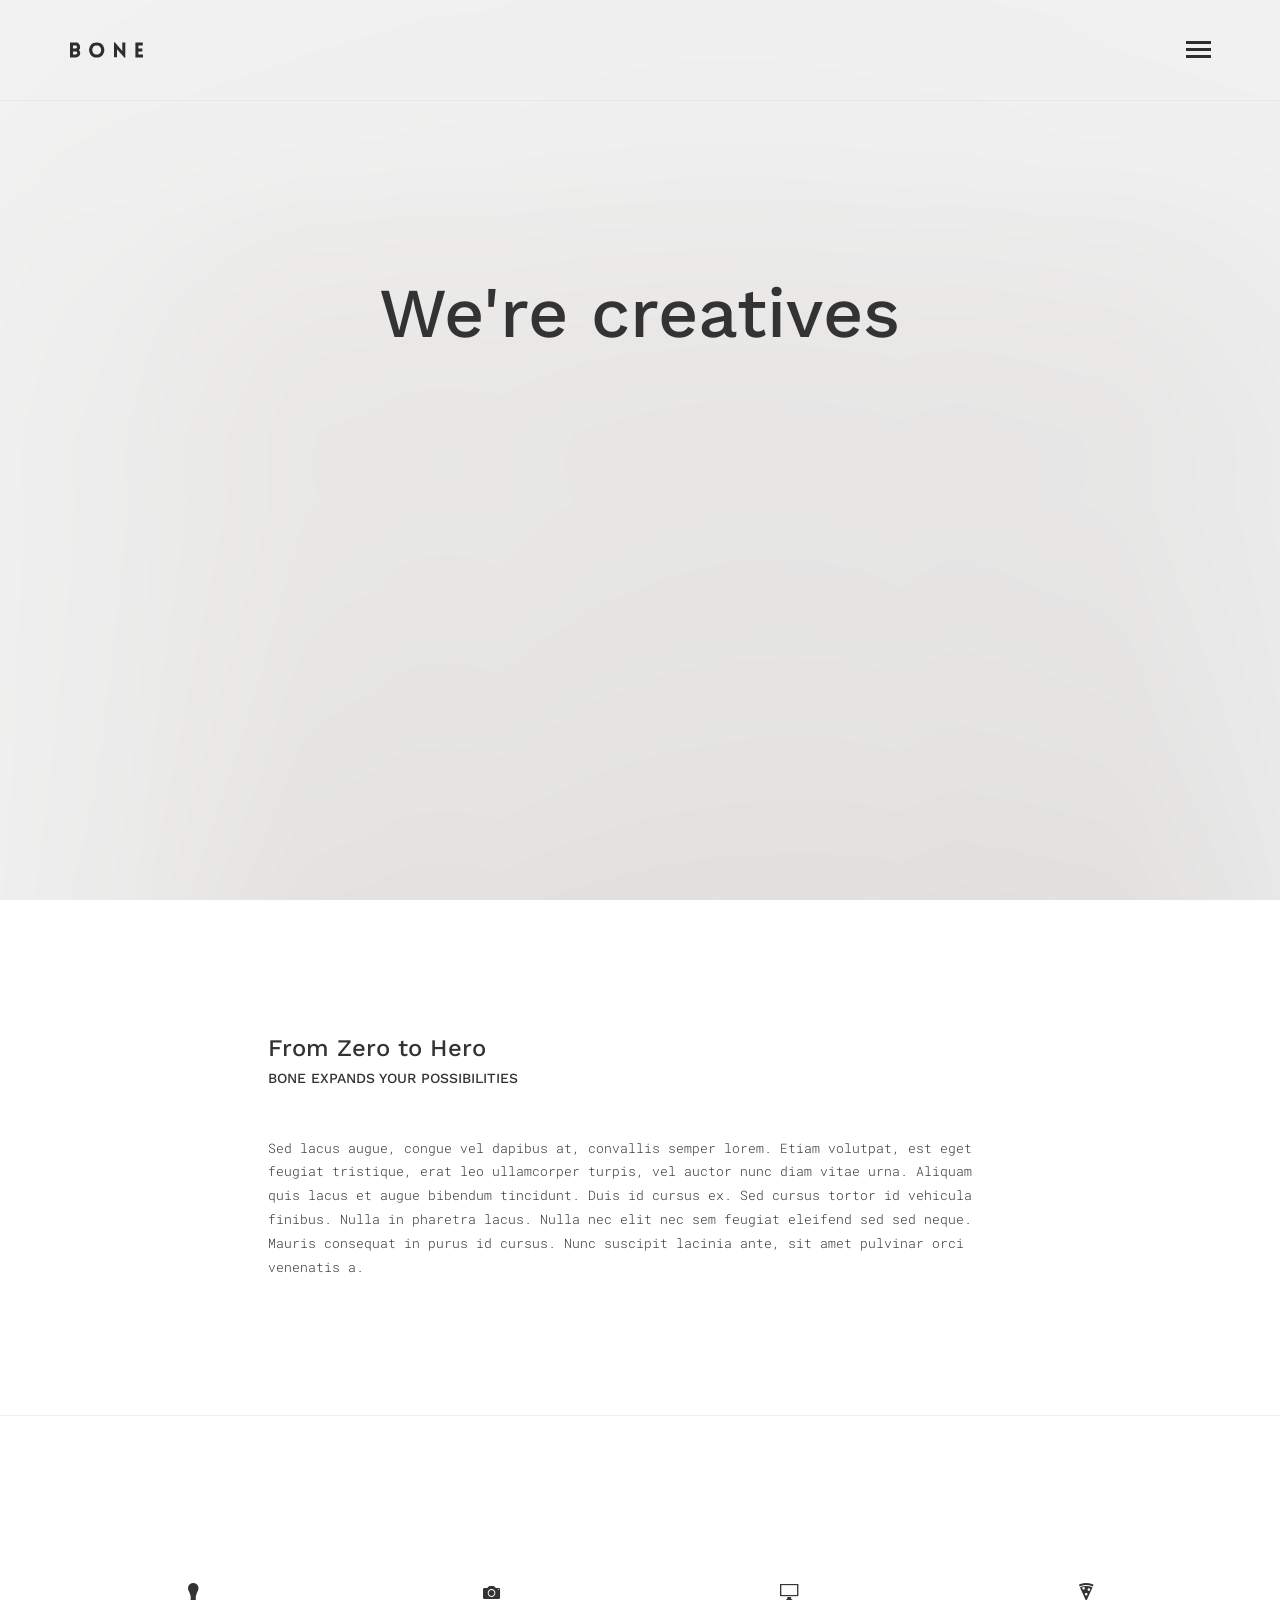
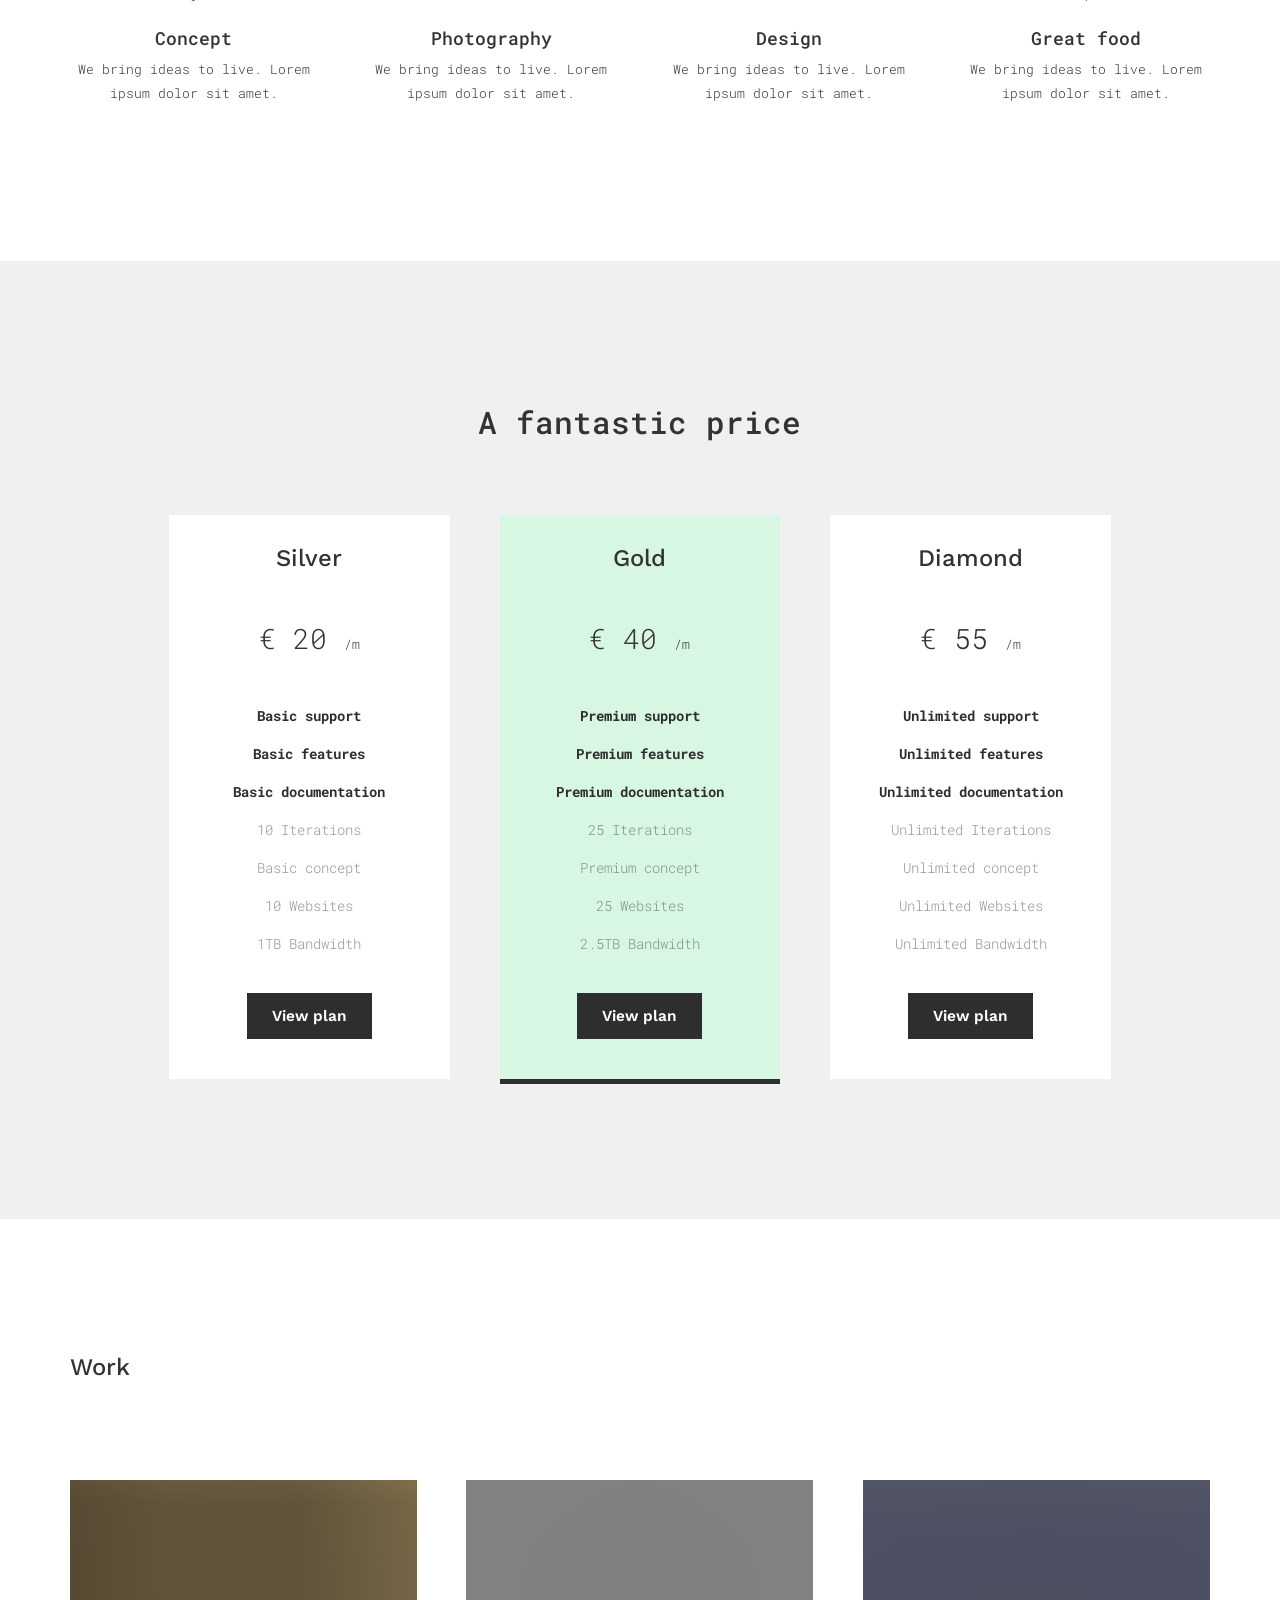
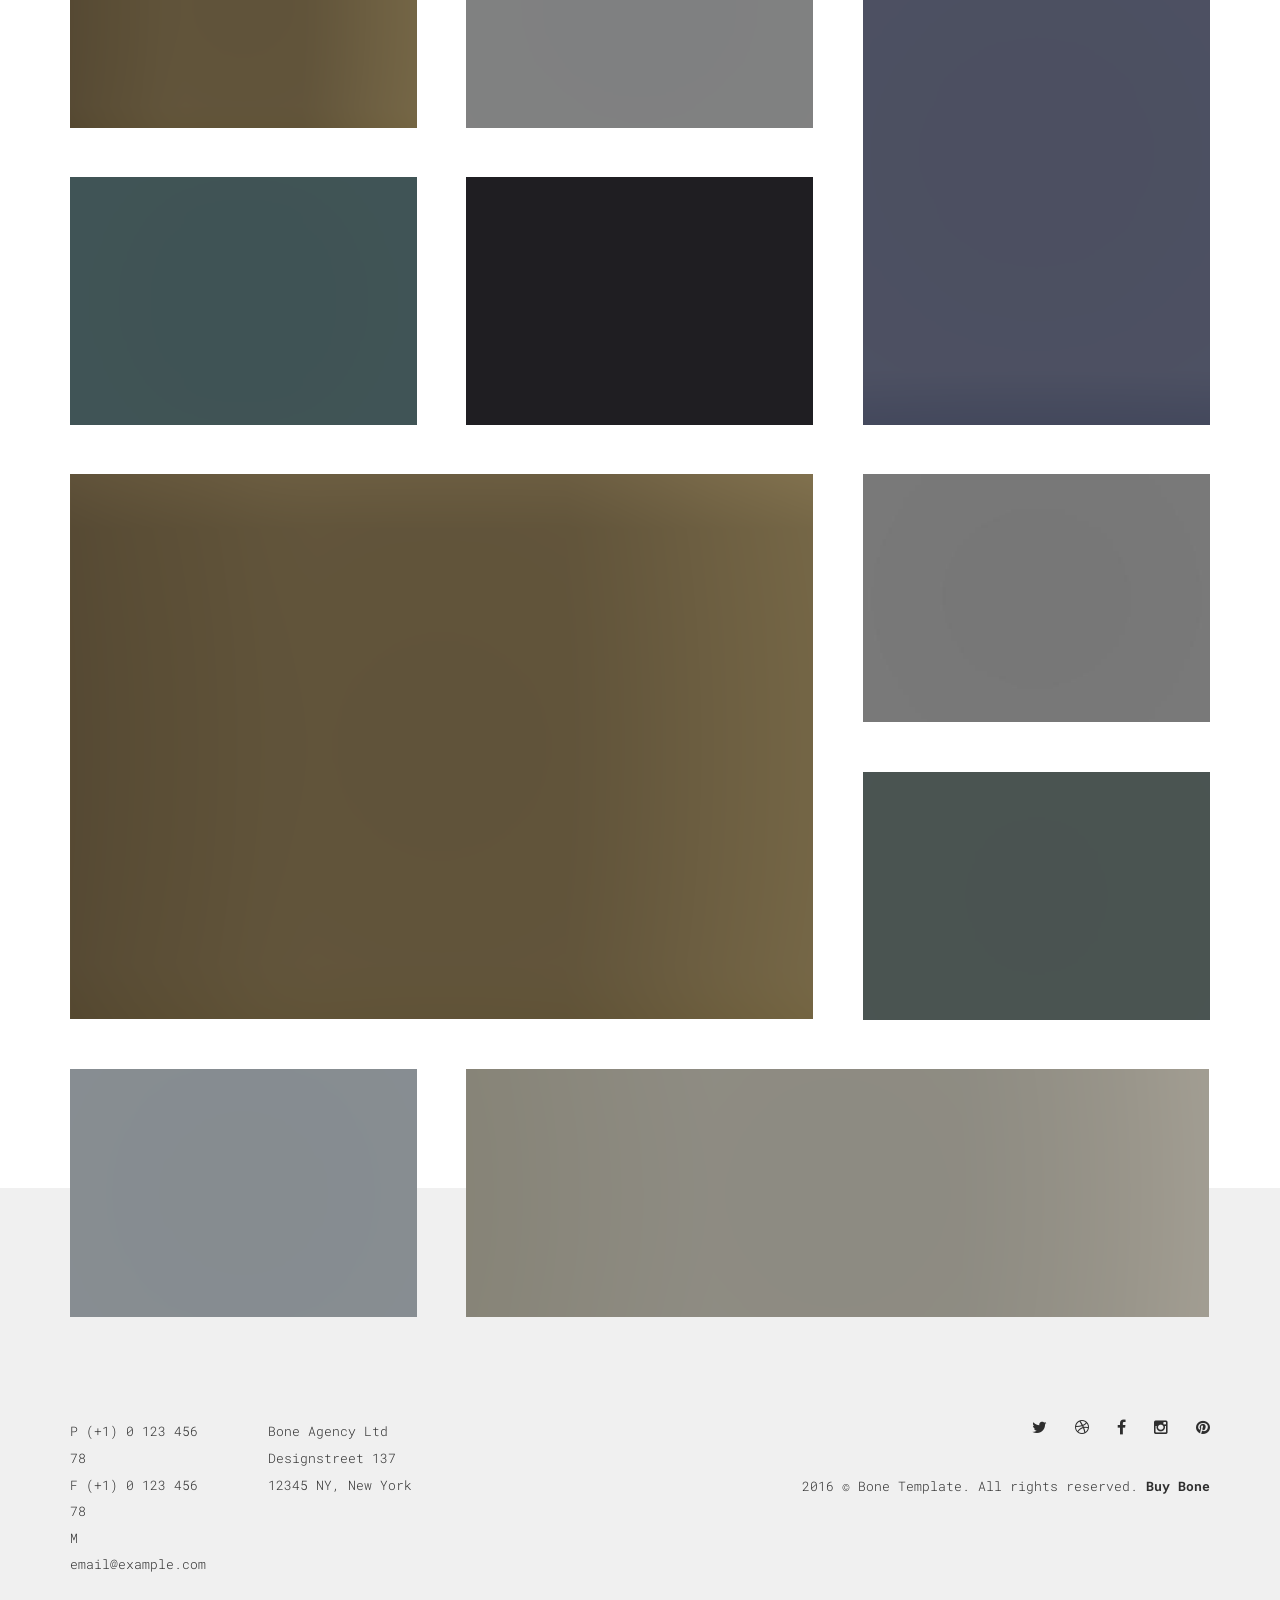
==== commit 8e6b54a7: "second push" ====
--- a/index.html
+++ b/index.html
@@ -1,7 +1,7 @@
 <!DOCTYPE html>
 <html>
   <head>
-    <title>Bone - Creative Agency Portfolio Template</title>
+    <title>Otolorin Photography</title>
     <meta name="viewport" content="width=device-width, initial-scale=1, maximum-scale=1">
     <meta charset="utf-8">
     <link rel="stylesheet" type="text/css" href="css/core.css">
@@ -15,7 +15,7 @@
     <!-- Menu-->
     <div class="nav-container">
       <ul class="nav">
-        <li><a href="#">Portfolio </a>
+        <li><a href="#">Portfolio</a>
           <ul class="dropdown">
             <li><a href="pages/portfolio-3-col.html">3 Columns - Masonry</a></li>
             <li><a href="pages/portfolio-no-spacing.html">3 Columns - No Spacing</a></li>
@@ -34,14 +34,14 @@
             <li><a href="pages/contact.html">Contact</a></li>
           </ul>
         </li>
-        <li><a href="#">Blog </a>
+        <!-- <li><a href="#">Blog </a>
           <ul class="dropdown">
             <li><a href="pages/blog.html">Blog - Classic</a></li>
             <li><a href="pages/blog-images.html">Blog - Thumbs</a></li>
             <li><a href="pages/blog-post.html">Post - Classic</a></li>
             <li><a href="pages/blog-post-image.html">Post - Hero</a></li>
           </ul>
-        </li>
+        </li> -->
         <li><a href="#">Features </a>
           <ul class="dropdown">
             <li><a href="pages/hero-fs.html">Fullscreen Hero</a></li>
@@ -89,8 +89,8 @@
           <!-- Slide-->
           <li class="slide">
             <!-- Background-->
-            <div class="hero fs">
-              <div style="background-image: url(images/office/03.jpg);" class="bg parallax"></div>
+            <div class="hero fs" style="background-image: url(images/office/03.jpg)">
+              <div class="bg parallax"></div>
               <div class="container text-center offset-top">
                 <!-- Content-->
                 <div class="content">
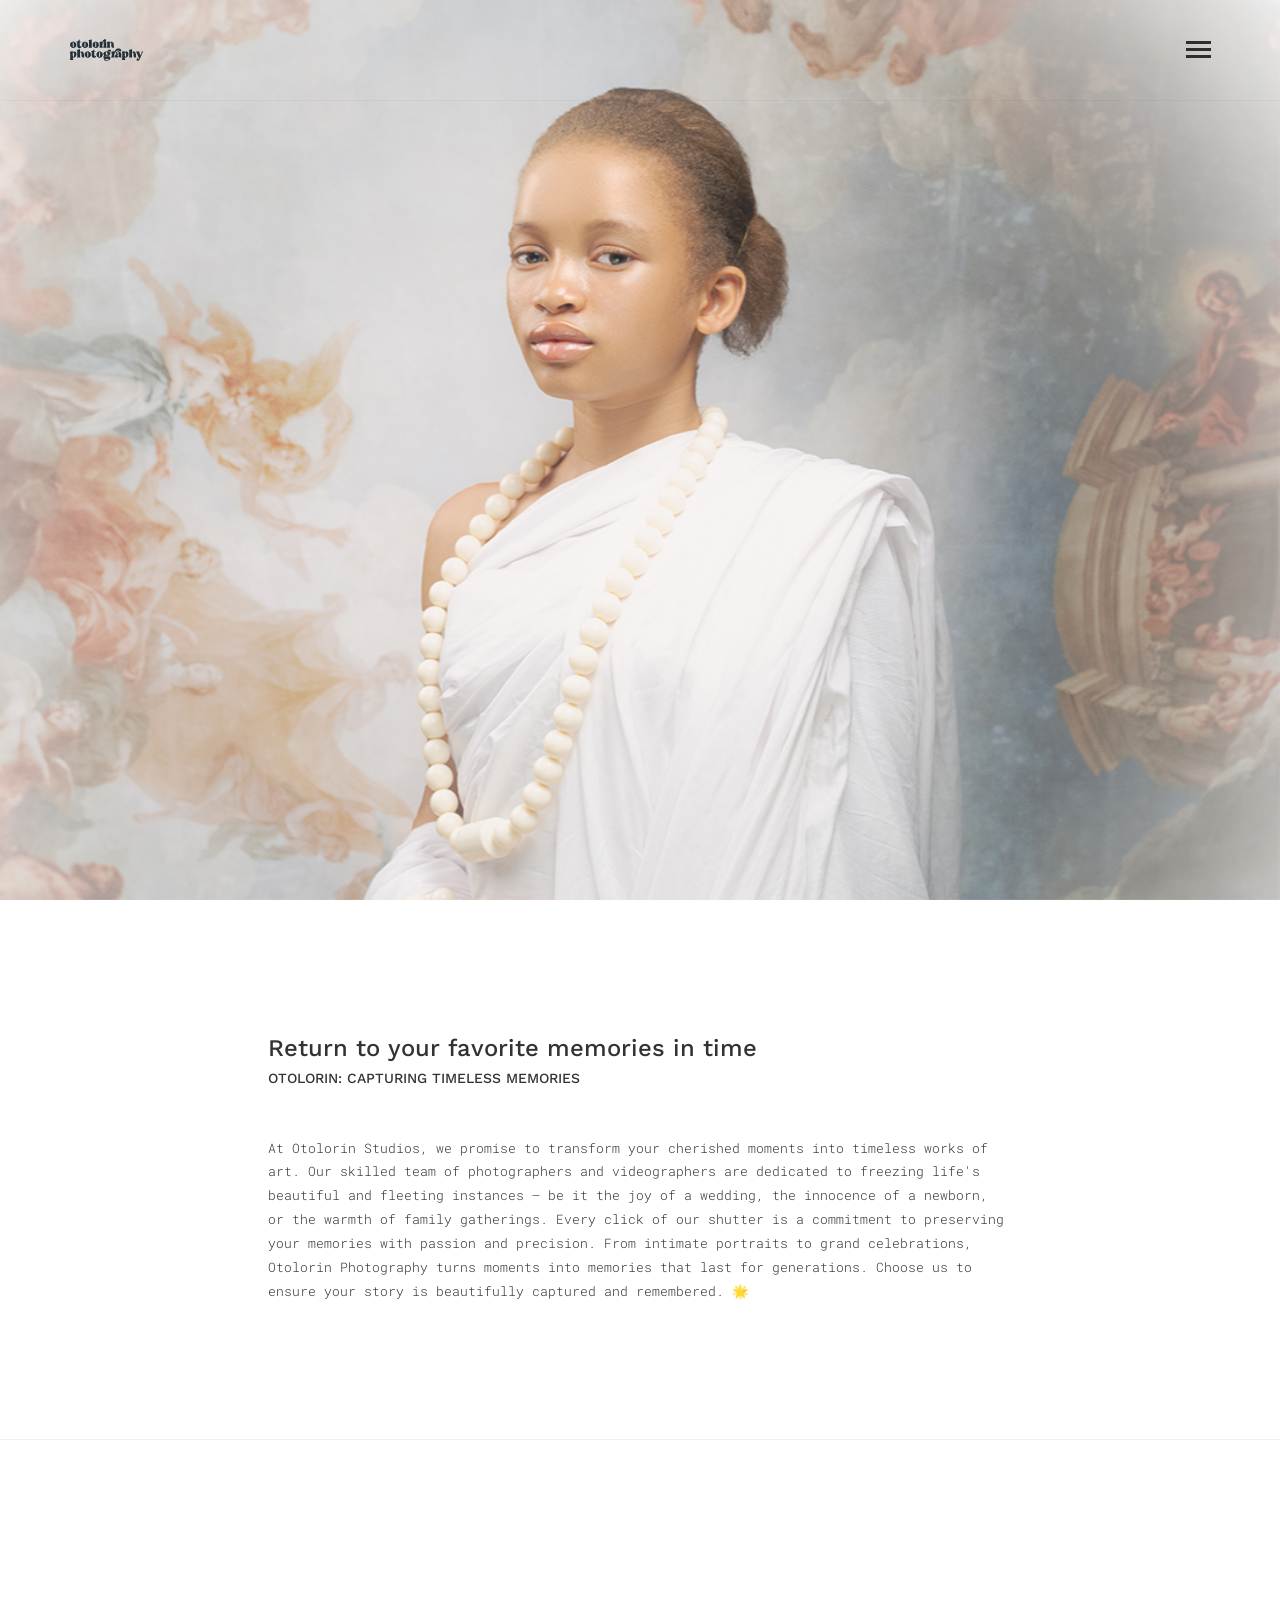
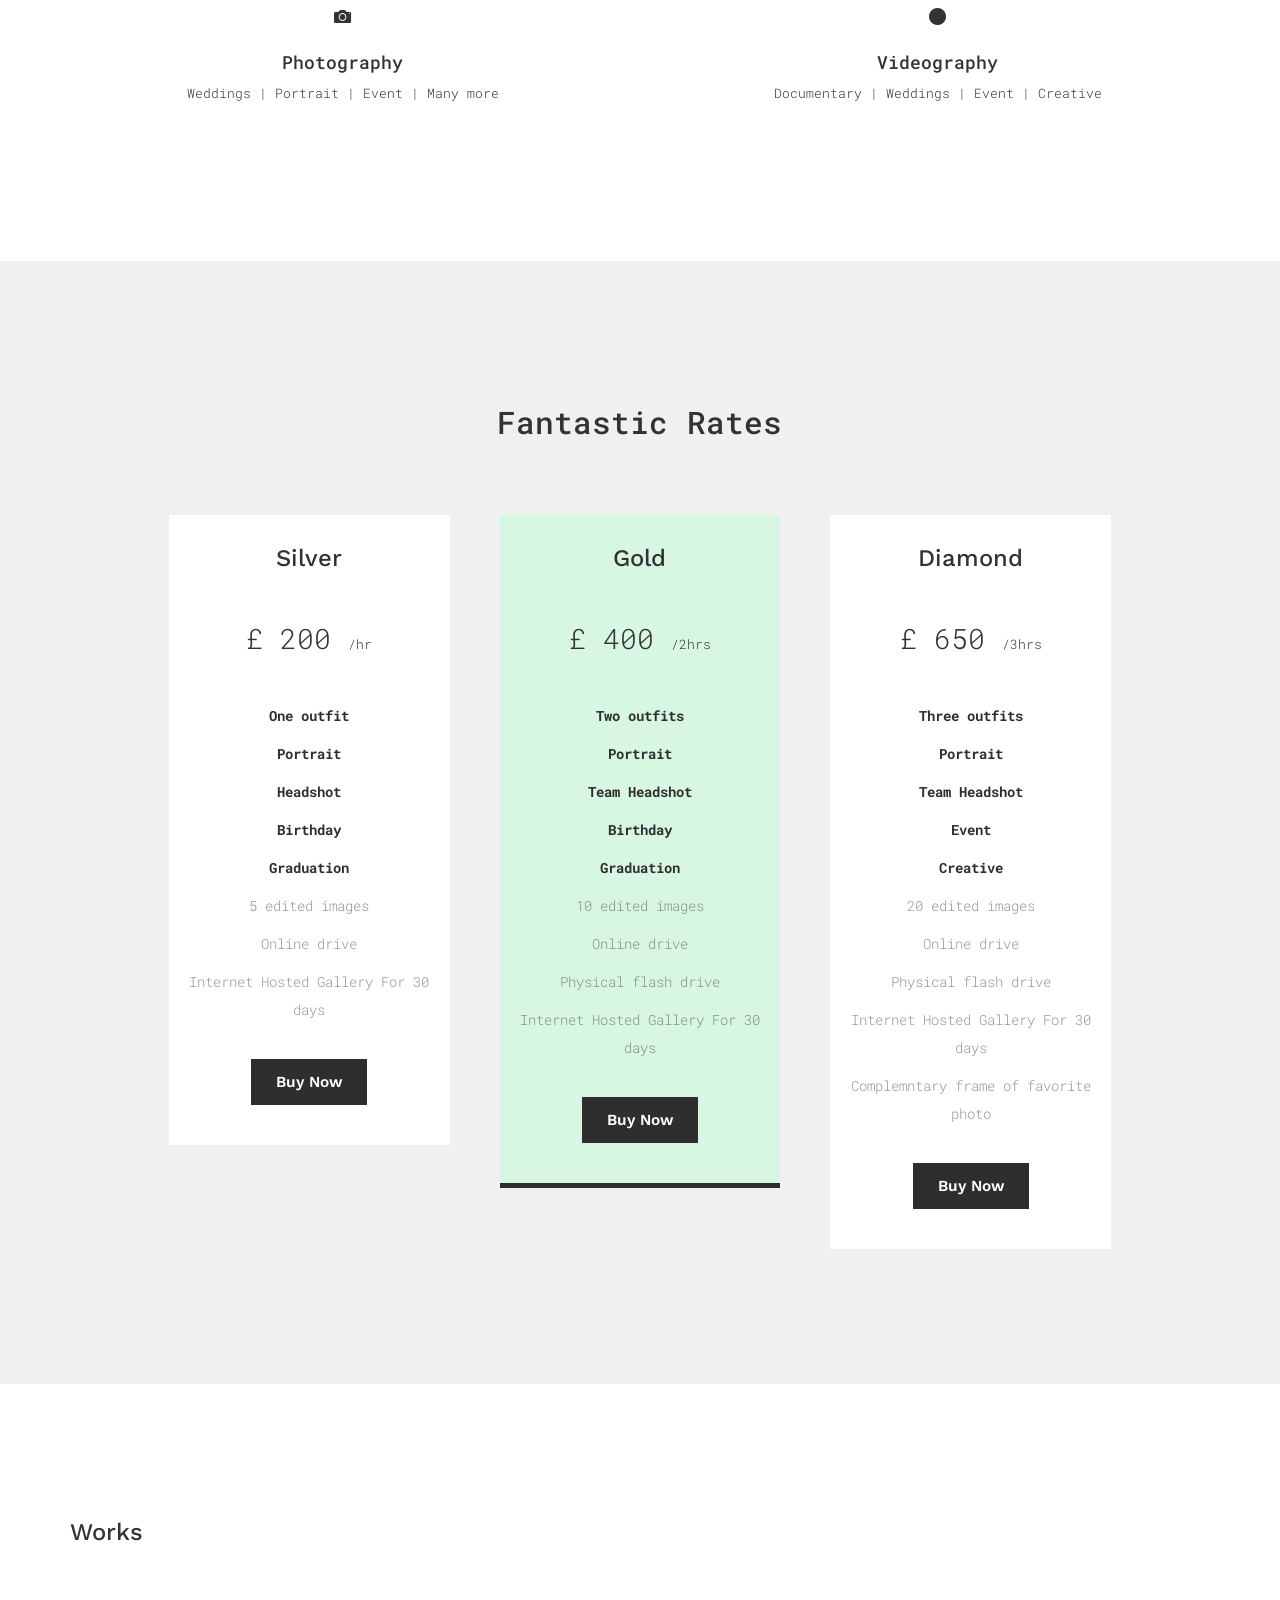
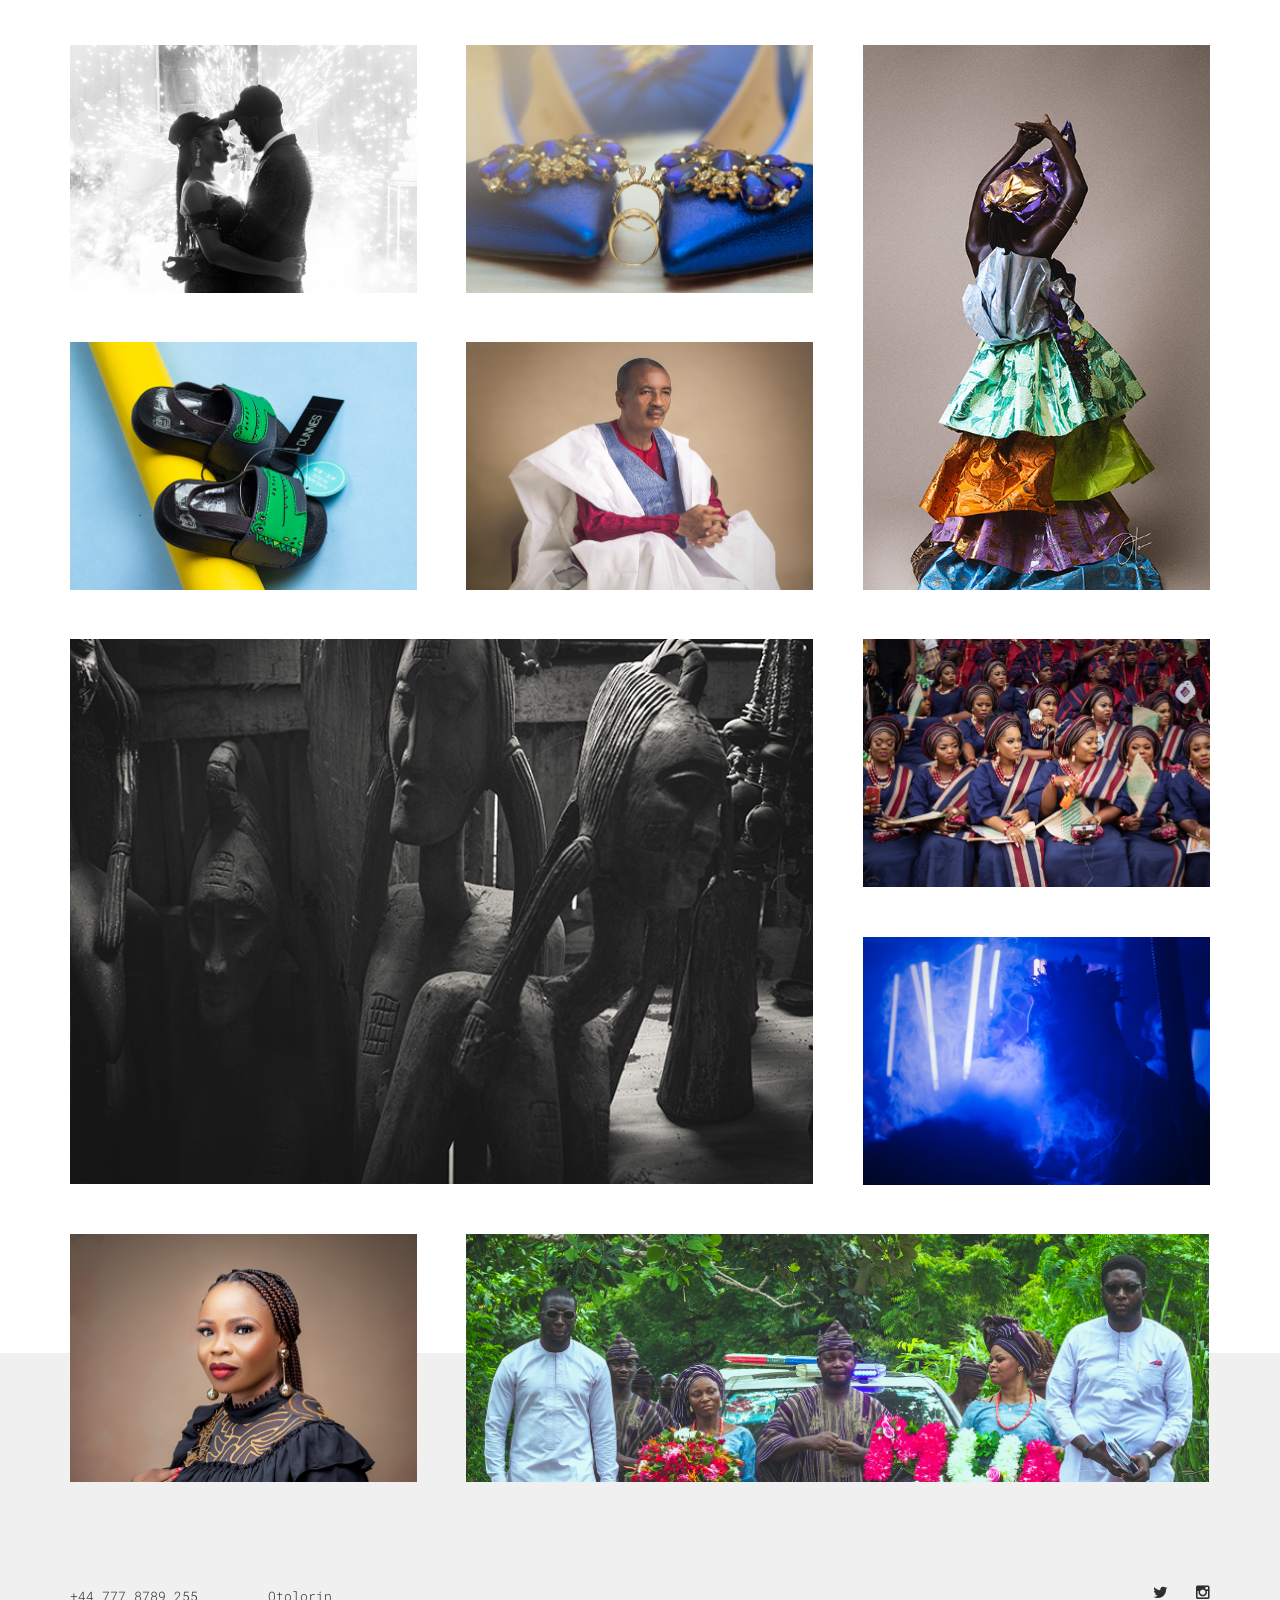
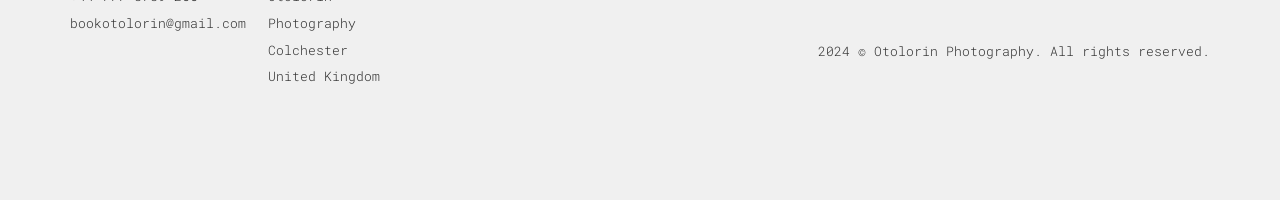
==== commit 5248af77: "all docs updated" ====
--- a/index.html
+++ b/index.html
@@ -15,24 +15,24 @@
     <!-- Menu-->
     <div class="nav-container">
       <ul class="nav">
-        <li><a href="#">Portfolio</a>
-          <ul class="dropdown">
+        <li><a href="pages/portfolio-3-col.html">Portfolio</a>
+          <!-- <ul class="dropdown">
             <li><a href="pages/portfolio-3-col.html">3 Columns - Masonry</a></li>
             <li><a href="pages/portfolio-no-spacing.html">3 Columns - No Spacing</a></li>
             <li><a href="pages/portfolio-lightbox.html">Lightbox Portfolio</a></li>
             <li><a href="pages/portfolio-single.html">Single Item #1</a></li>
             <li><a href="pages/portfolio-single-2.html">Single Item #2</a></li>
-          </ul>
+          </ul> -->
         </li>
-        <li><a href="#">Pages </a>
-          <ul class="dropdown">
+        <li><a href="pages/contact.html">Contact </a>
+          <!-- <ul class="dropdown">
             <li><a href="index.html">Home</a></li>
             <li><a href="pages/about-us.html">About Us</a></li>
             <li><a href="pages/about-me.html">About Me</a></li>
             <li><a href="pages/services.html">Services</a></li>
             <li><a href="pages/error-404.html">Error 404</a></li>
             <li><a href="pages/contact.html">Contact</a></li>
-          </ul>
+          </ul> -->
         </li>
         <!-- <li><a href="#">Blog </a>
           <ul class="dropdown">
@@ -42,7 +42,7 @@
             <li><a href="pages/blog-post-image.html">Post - Hero</a></li>
           </ul>
         </li> -->
-        <li><a href="#">Features </a>
+        <!-- <li><a href="#">Features </a>
           <ul class="dropdown">
             <li><a href="pages/hero-fs.html">Fullscreen Hero</a></li>
             <li><a href="pages/hero-dark.html">Dark Hero</a></li>
@@ -53,24 +53,24 @@
             <li><a href="pages/menu-classic.html">Classic Menu</a></li>
             <li><a href="pages/one-page.html">One-page Website</a></li>
           </ul>
-        </li>
-        <li><a href="#">Shop </a>
+        </li> -->
+        <!-- <li><a href="#">Shop </a>
           <ul class="dropdown">
             <li><a href="pages/shop.html">Shop overview</a></li>
             <li><a href="pages/product.html">Product page</a></li>
             <li><a href="pages/cart.html">Cart</a></li>
           </ul>
-        </li>
-        <li><a href="http://themeforest.net/item/bone-responsive-agency-portfolio-html-template/15299321">Buy Bone  </a></li>
-      </ul>
-      <div class="copyright">2016 &copy; Bone Template. All rights reserved.</div>
+        </li> -->
+        <!-- <li><a href="http://themeforest.net/item/bone-responsive-agency-portfolio-html-template/15299321">Buy Bone  </a></li> -->
+      </ul> 
+      <div class="copyright">2024 &copy; Otolorin Photography. All rights reserved.</div>
       <div class="exit"></div>
       <ul class="social">
-        <li><a href="#" class="fa fa-twitter"></a></li>
-        <li><a href="#" class="fa fa-dribbble"></a></li>
-        <li><a href="#" class="fa fa-facebook"></a></li>
-        <li><a href="#" class="fa fa-instagram"></a></li>
-        <li><a href="#" class="fa fa-pinterest"></a></li>
+        <li><a href="https://twitter.com/iyanuomotaiwo" class="fa fa-twitter"></a></li>
+        <!-- <li><a href="#" class="fa fa-dribbble"></a></li> -->
+        <!-- <li><a href="#" class="fa fa-facebook"></a></li> -->
+        <li><a href="https://www.instagram.com/oto_lorin/" class="fa fa-instagram"></a></li>
+        <!-- <li><a href="#" class="fa fa-pinterest"></a></li> -->
       </ul>
     </div>
     <!-- Wrapper-->
@@ -78,7 +78,7 @@
       <!-- Header-->
       <header>
         <div class="container">
-          <!-- Branding--><a href="index.html" class="brand"> <img alt="" src="images/logo-black.svg" class="dark-brand"><img alt="" src="images/logo-white.svg" class="light-brand"></a>
+          <!-- Branding--><a href="index.html" class="brand"> <img alt="" src="images/logo-black.png" class="dark-brand"><img alt="" src="images/logo-white.png" class="light-brand"></a>
           <!-- Menu-->
           <div class="menu"></div>
         </div>
@@ -89,12 +89,12 @@
           <!-- Slide-->
           <li class="slide">
             <!-- Background-->
-            <div class="hero fs" style="background-image: url(images/office/03.jpg)">
-              <div class="bg parallax"></div>
+            <div class="hero fs">
+              <div style="background-image: url(images/office/02.jpg)" class="bg parallax"></div>
               <div class="container text-center offset-top">
                 <!-- Content-->
                 <div class="content">
-                  <h1 class="lg">We're creatives</h1>
+                  <h1 class="lg"></h1>
                 </div>
               </div>
             </div>
@@ -103,12 +103,12 @@
           <li class="slide dark">
             <!-- Background-->
             <div class="hero fs vcenter">
-              <div style="background-image: url(images/office/01.jpg);" class="bg faded parallax"></div>
+              <div style="background-image: url(images/office/03.jpg);" class="bg parallax"></div>
               <div class="container text-center">
                 <!-- Content-->
                 <div class="content">
-                  <h1 class="lg">Creative Digital Agency</h1>
-                  <h3>We are here to help.</h3>
+                  <h1 class="lg"></h1>
+                  <h4></h4>
                 </div>
               </div>
             </div>
@@ -117,11 +117,11 @@
           <li class="slide dark">
             <!-- Background-->
             <div class="hero fs vbottom">
-              <div style="background-image: url(images/office/02.jpg);" class="bg faded-subtle parallax"></div>
+              <div style="background-image: url(images/office/01.jpg);" class="bg parallax"></div>
               <div class="container">
                 <!-- Content-->
                 <div class="content">
-                  <h4>Design is our passion, we love, share, make and breathe it.</h4>
+                  <h4>Otolorin</h4>
                 </div>
               </div>
             </div>
@@ -133,10 +133,12 @@
           <div class="row">
             <div class="col-md-8 col-md-offset-2">
               <div class="title-block">
-                <h3>From Zero to Hero</h3>
-                <h5>Bone expands your possibilities</h5>
-              </div>
-              <p>Sed lacus augue, congue vel dapibus at, convallis semper lorem. Etiam volutpat, est eget feugiat tristique, erat leo ullamcorper turpis, vel auctor nunc diam vitae urna. Aliquam quis lacus et augue bibendum tincidunt. Duis id cursus ex. Sed cursus tortor id vehicula finibus. Nulla in pharetra lacus. Nulla nec elit nec sem feugiat eleifend sed sed neque. Mauris consequat in purus id cursus. Nunc suscipit lacinia ante, sit amet pulvinar orci venenatis a.</p>
+                <h3>Return to your favorite memories in time</h3>
+                <h5>OTOLORIN: CAPTURING TIMELESS MEMORIES</h5>
+              </div>
+              <p>At Otolorin Studios, we promise to transform your cherished moments into timeless works of art. Our skilled team of photographers and videographers are dedicated to freezing life's beautiful and fleeting instances – be it the joy of a wedding, the innocence of a newborn, or the warmth of family gatherings. Every click of our shutter is a commitment to preserving your memories with passion and precision. From intimate portraits to grand celebrations, Otolorin Photography turns moments into memories that last for generations. Choose us to ensure your story is beautifully captured and remembered. 🌟
+
+              </p>
             </div>
           </div>
         </div>
@@ -145,16 +147,16 @@
         <div class="container content text-center">
           <div class="row">
             <div class="col-md-3 service">
-              <div class="icon ion-lightbulb item"></div>
-              <h4>Concept</h4>
-              <p>We bring ideas to live. Lorem ipsum dolor sit amet.</p>
-            </div>
-            <div class="col-md-3 service">
               <div class="icon ion-camera item"></div>
               <h4>Photography</h4>
-              <p>We bring ideas to live. Lorem ipsum dolor sit amet.</p>
+              <p>Weddings | Portrait | Event | Many more</p>
             </div>
             <div class="col-md-3 service">
+              <div class="icon ion-record item"></div>
+              <h4>Videography</h4>
+              <p>Documentary | Weddings | Event | Creative</p>
+            </div>
+            <!-- <div class="col-md-3 service">
               <div class="icon ion-monitor item"></div>
               <h4>Design</h4>
               <p>We bring ideas to live. Lorem ipsum dolor sit amet.</p>
@@ -163,7 +165,7 @@
               <div class="icon ion-pizza item"></div>
               <h4>Great food</h4>
               <p>We bring ideas to live. Lorem ipsum dolor sit amet.</p>
-            </div>
+            </div> -->
           </div>
         </div>
       </section>
@@ -172,52 +174,58 @@
           <div class="row">
             <div class="col-md-10 col-md-offset-1 text-center">
               <div class="intro">
-                <h2>A fantastic price</h2>
+                <h2>Fantastic Rates</h2>
               </div>
               <div class="row">
                 <div class="col-md-4">
                   <div class="plan item">
                     <h3>Silver</h3>
-                    <div class="price">&euro; 20 <span>/m</span></div>
+                    <div class="price">&pound; 200 <span>/hr</span></div>
                     <ul>
-                      <li><strong>Basic support</strong></li>
-                      <li><strong>Basic features</strong></li>
-                      <li><strong>Basic documentation</strong></li>
-                      <li>10 Iterations</li>
-                      <li>Basic concept</li>
-                      <li>10 Websites</li>
-                      <li>1TB Bandwidth</li>
-                    </ul><a href="#" class="btn btn-default">View plan</a>
+                      <li><strong>One outfit</strong></li>
+                      <li><strong>Portrait</strong></li>
+                      <li><strong>Headshot</strong></li>
+                      <li><strong>Birthday</strong></li>
+                      <li><strong>Graduation</strong></li>
+                      <li>5 edited images</li>
+                      <li>Online drive</li>
+                      <li>Internet Hosted Gallery For 30 days</li>
+                    </ul><a href="tel=07778789255" class="btn btn-default">Buy Now</a>
                   </div>
                 </div>
                 <div class="col-md-4">
                   <div class="plan highlighted item">
                     <h3>Gold</h3>
-                    <div class="price">&euro; 40 <span>/m</span></div>
+                    <div class="price">&pound; 400 <span>/2hrs</span></div>
                     <ul>
-                      <li><strong>Premium support</strong></li>
-                      <li><strong>Premium features</strong></li>
-                      <li><strong>Premium documentation</strong></li>
-                      <li>25 Iterations</li>
-                      <li>Premium concept</li>
-                      <li>25 Websites</li>
-                      <li>2.5TB Bandwidth</li>
-                    </ul><a href="#" class="btn btn-default">View plan</a>
+                      <li><strong>Two outfits</strong></li>
+                      <li><strong>Portrait</strong></li>
+                      <li><strong>Team Headshot</strong></li>
+                      <li><strong>Birthday</strong></li>
+                      <li><strong>Graduation</strong></li>
+                      <li>10 edited images</li>
+                      <li>Online drive</li>
+                      <li>Physical flash drive</li>
+                      <li>Internet Hosted Gallery For 30 days</li>
+                    </ul><a href="tel=07778789255" class="btn btn-default">Buy Now</a>
                   </div>
                 </div>
                 <div class="col-md-4">
                   <div class="plan item">
                     <h3>Diamond</h3>
-                    <div class="price">&euro; 55 <span>/m</span></div>
+                    <div class="price">&pound; 650 <span>/3hrs</span></div>
                     <ul>
-                      <li><strong>Unlimited support</strong></li>
-                      <li><strong>Unlimited features</strong></li>
-                      <li><strong>Unlimited documentation</strong></li>
-                      <li>Unlimited Iterations</li>
-                      <li>Unlimited concept</li>
-                      <li>Unlimited Websites</li>
-                      <li>Unlimited Bandwidth</li>
-                    </ul><a href="#" class="btn btn-default">View plan</a>
+                      <li><strong>Three outfits</strong></li>
+                      <li><strong>Portrait</strong></li>
+                      <li><strong>Team Headshot</strong></li>
+                      <li><strong>Event</strong></li>
+                      <li><strong>Creative</strong></li>
+                      <li>20 edited images</li>
+                      <li>Online drive</li>
+                      <li>Physical flash drive</li>
+                      <li>Internet Hosted Gallery For 30 days</li>
+                      <li>Complemntary frame of favorite photo</li>
+                    </ul><a href="tel=07778789255" class="btn btn-default">Buy Now</a>
                   </div>
                 </div>
               </div>
@@ -228,99 +236,99 @@
       <section>
         <div class="container">
           <div class="intro">
-            <h3>Work</h3>
+            <h3>Works</h3>
           </div>
           <!-- Portfolio grid-->
           <div class="grid">
             <!-- Portfolio item-->
-            <div class="grid-sizer"></div><a href="pages/portfolio-single.html" class="grid-item">
+            <div class="grid-sizer"></div><a href="pages/fiolapo.html" class="grid-item">
               <div style="background-image: url(images/thumbs/07.png)" class="thumb"></div>
               <div class="caption">
                 <div class="type">Photography + Video</div>
                 <div class="description">
-                  <h4>Land of God</h4>
-                  <p>We bring ideas to live. Lorem ipsum dolor sit amet.</p>
-                </div>
-              </div></a>
-            <!-- Portfolio item--><a href="pages/portfolio-single-2.html" class="grid-item">
+                  <h4>Fiolapo '22</h4>
+                  <p>Wedding Documentary</p>
+                </div>
+              </div></a>
+            <!-- Portfolio item--><a href="pages/theokus.html" class="grid-item">
               <div style="background-image: url(images/thumbs/02.png)" class="thumb"></div>
               <div class="caption">
-                <div class="type">Design + Art Direction</div>
-                <div class="description">
-                  <h4>Weekly Planner</h4>
-                  <p>We bring ideas to live. Lorem ipsum dolor sit amet.</p>
-                </div>
-              </div></a>
-            <!-- Portfolio item--><a href="pages/portfolio-single.html" class="grid-item tall">
+                <div class="type">Photography + Video</div>
+                <div class="description">
+                  <h4>The Okus</h4>
+                  <p>Wedding Documentary</p>
+                </div>
+              </div></a>
+            <!-- Portfolio item--><a href="pages/ipele.html" class="grid-item tall">
               <div style="background-image: url(images/thumbs/03.png)" class="thumb"></div>
               <div class="caption">
-                <div class="type">Design + Art Direction</div>
-                <div class="description">
-                  <h4>Suit Inc.</h4>
-                  <p>We bring ideas to live. Lorem ipsum dolor sit amet.</p>
-                </div>
-              </div></a>
-            <!-- Portfolio item--><a href="pages/portfolio-single-2.html" class="grid-item">
+                <div class="type">Photography + Art Direction</div>
+                <div class="description">
+                  <h4>IPELE (layers)</h4>
+                  <p>Creative Photography done using Damask Headgear.</p>
+                </div>
+              </div></a>
+            <!-- Portfolio item--><a href="pages/saor.html" class="grid-item">
               <div style="background-image: url(images/thumbs/04.png)" class="thumb"></div>
               <div class="caption">
-                <div class="type">Drone + Photography</div>
-                <div class="description">
-                  <h4>Life on Mars </h4>
-                  <p>We bring ideas to live. Lorem ipsum dolor sit amet.</p>
-                </div>
-              </div></a>
-            <!-- Portfolio item--><a href="pages/portfolio-single.html" class="grid-item">
+                <div class="type">Product Photography</div>
+                <div class="description">
+                  <h4>Saor</h4>
+                  <p>An irish brand selling affordable products in Nigeria</p>
+                </div>
+              </div></a>
+            <!-- Portfolio item--><a href="pages/diamondsteve.html" class="grid-item">
               <div style="background-image: url(images/thumbs/05.png)" class="thumb"></div>
               <div class="caption">
-                <div class="type">Design + Architecture</div>
-                <div class="description">
-                  <h4>Concept</h4>
-                  <p>We bring ideas to live. Lorem ipsum dolor sit amet.</p>
-                </div>
-              </div></a>
-            <!-- Portfolio item--><a href="pages/portfolio-single-2.html" class="grid-item large">
+                <div class="type">Portrait Photography</div>
+                <div class="description">
+                  <h4>Diamond Steve</h4>
+                  <p>60th Birthday Photoshoot</p>
+                </div>
+              </div></a>
+            <!-- Portfolio item--><a href="pages/woodenones.html" class="grid-item large">
               <div style="background-image: url(images/thumbs/06.png)" class="thumb"></div>
               <div class="caption">
-                <div class="type">Photography</div>
-                <div class="description">
-                  <h4>Land of God #2</h4>
-                  <p>We bring ideas to live. Lorem ipsum dolor sit amet.</p>
-                </div>
-              </div></a>
-            <!-- Portfolio item--><a href="pages/portfolio-single.html" class="grid-item">
+                <div class="type">Travel/Culture Photography</div>
+                <div class="description">
+                  <h4>The Wooden Ones</h4>
+                  <p>On a trip to the rich indegenous cultured Benin Republic</p>
+                </div>
+              </div></a>
+            <!-- Portfolio item--><a href="pages/ojudeoba.html" class="grid-item">
               <div style="background-image: url(images/portraits/02.jpg)" class="thumb"></div>
               <div class="caption">
-                <div class="type">Photography</div>
-                <div class="description">
-                  <h4>She</h4>
-                  <p>Lorem ipsum dolor.</p>
-                </div>
-              </div></a>
-            <!-- Portfolio item--><a href="pages/portfolio-single-2.html" class="grid-item">
+                <div class="type">Lifestyle Photography</div>
+                <div class="description">
+                  <h4>OJUDE OBA</h4>
+                  <p>Rich colors and class of the Ijebu-Ode people</p>
+                </div>
+              </div></a>
+            <!-- Portfolio item--><a href="pages/olumushin.html" class="grid-item">
               <div style="background-image: url(images/thumbs/08.png)" class="thumb"></div>
               <div class="caption">
-                <div class="type">Design + Art Direction</div>
-                <div class="description">
-                  <h4>Concept</h4>
-                  <p>We bring ideas to live. Lorem ipsum dolor sit amet.</p>
-                </div>
-              </div></a>
-            <!-- Portfolio item--><a href="pages/portfolio-single.html" class="grid-item">
+                <div class="type">Event Photography</div>
+                <div class="description">
+                  <h4>Olu of Mushin</h4>
+                  <p>Birthday party event photography</p>
+                </div>
+              </div></a>
+            <!-- Portfolio item--><a href="pages/adeola.html" class="grid-item">
               <div style="background-image: url(images/thumbs/09.png)" class="thumb"></div>
               <div class="caption">
-                <div class="type">Architecture + Art Direction</div>
-                <div class="description">
-                  <h4>The Architect</h4>
-                  <p>We bring ideas to live. Lorem ipsum dolor sit amet.</p>
-                </div>
-              </div></a>
-            <!-- Portfolio item--><a href="pages/portfolio-single-2.html" class="grid-item wide">
+                <div class="type">Beauty Photography</div>
+                <div class="description">
+                  <h4>Adeola</h4>
+                  <p>Yemi Alade is shaking.</p>
+                </div>
+              </div></a>
+            <!-- Portfolio item--><a href="pages/ronke.html" class="grid-item wide">
               <div style="background-image: url(images/thumbs/10.png)" class="thumb"></div>
               <div class="caption">
-                <div class="type">Photography + Art Direction</div>
-                <div class="description">
-                  <h4>The Drive of Your Life</h4>
-                  <p>We bring ideas to live. Lorem ipsum dolor sit amet.</p>
+                <div class="type">Funeral Documentary</div>
+                <div class="description">
+                  <h4>Ronke goes home</h4>
+                  <p>The Last Homage to a mother, a friend and a mentor.</p>
                 </div>
               </div></a>
           </div>
@@ -332,22 +340,22 @@
           <div class="row">
             <!-- Contact info-->
             <div class="col-md-2"> 
-              <p>P (+1) 0 123 456 78<br>F (+1) 0 123 456 78<br>M email@example.com</p>
+              <p>+44 777 8789 255<br>bookotolorin@gmail.com</p>
             </div>
             <div class="col-md-2"> 
-              <p>Bone Agency Ltd<br>Designstreet 137<br>12345 NY, New York</p>
+              <p>Otolorin Photography<br>Colchester<br>United Kingdom</p>
             </div>
             <div class="col-md-8 text-right">
               <!-- Social links-->
               <ul class="social">
-                <li><a href="#" class="fa fa-twitter"></a></li>
-                <li><a href="#" class="fa fa-dribbble"></a></li>
-                <li><a href="#" class="fa fa-facebook"></a></li>
-                <li><a href="#" class="fa fa-instagram"></a></li>
-                <li><a href="#" class="fa fa-pinterest"></a></li>
+                <li><a href="https://twitter.com/iyanuomotaiwo" class="fa fa-twitter"></a></li>
+                <!-- <li><a href="#" class="fa fa-dribbble"></a></li> -->
+                <!-- <li><a href="#" class="fa fa-facebook"></a></li> -->
+                <li><a href="https://www.instagram.com/oto_lorin/" class="fa fa-instagram"></a></li>
+                <!-- <li><a href="#" class="fa fa-pinterest"></a></li> -->
               </ul>
               <!-- Copyright message-->
-              <div class="copyright">2016 &copy; Bone Template. All rights reserved. <a href="http://themeforest.net/item/bone-responsive-agency-portfolio-html-template/15299321">Buy Bone</a></div>
+              <div class="copyright">2024 &copy; Otolorin Photography. All rights reserved.</div>
             </div>
           </div>
         </div>
--- a/css/core.css
+++ b/css/core.css
@@ -2382,7 +2382,7 @@
     width: 16.66667%;
   }
   .col-md-3 {
-    width: 25%;
+    width: 50%;
   }
   .col-md-4 {
     width: 33.33333%;
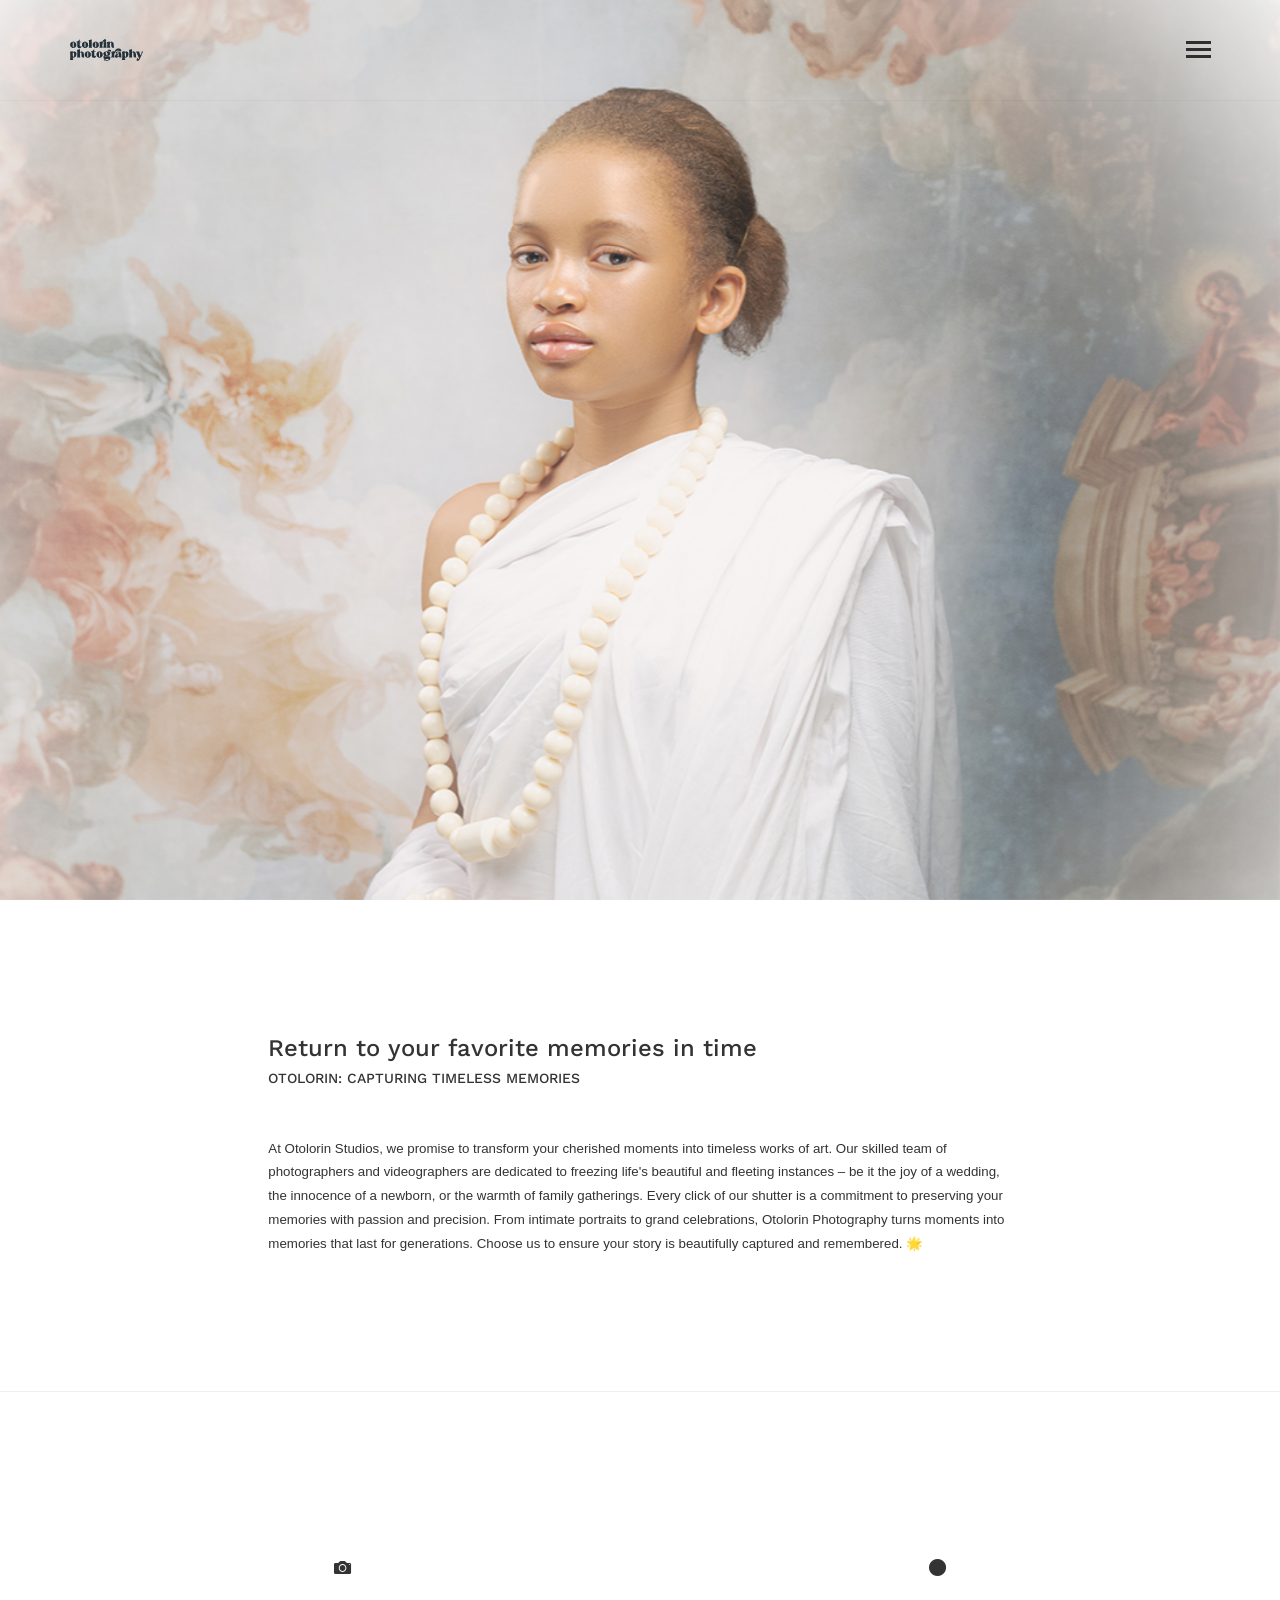
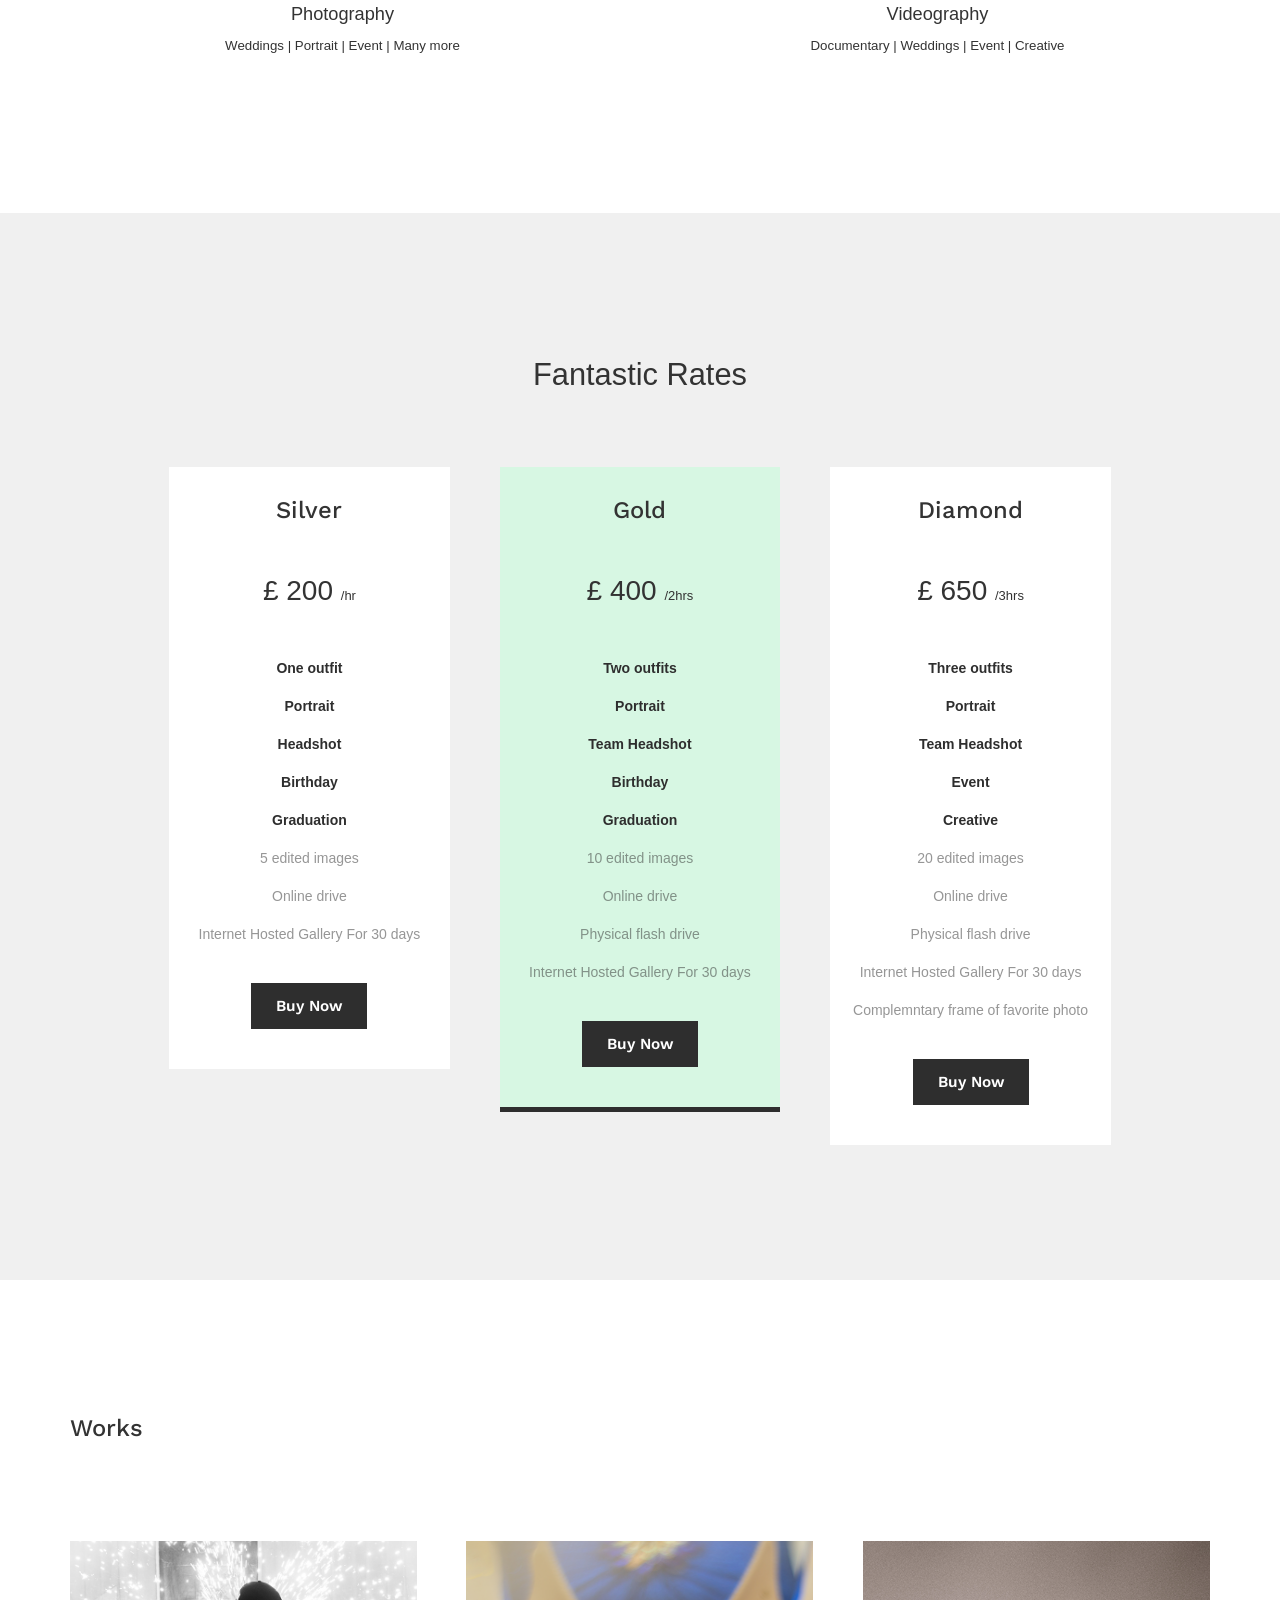
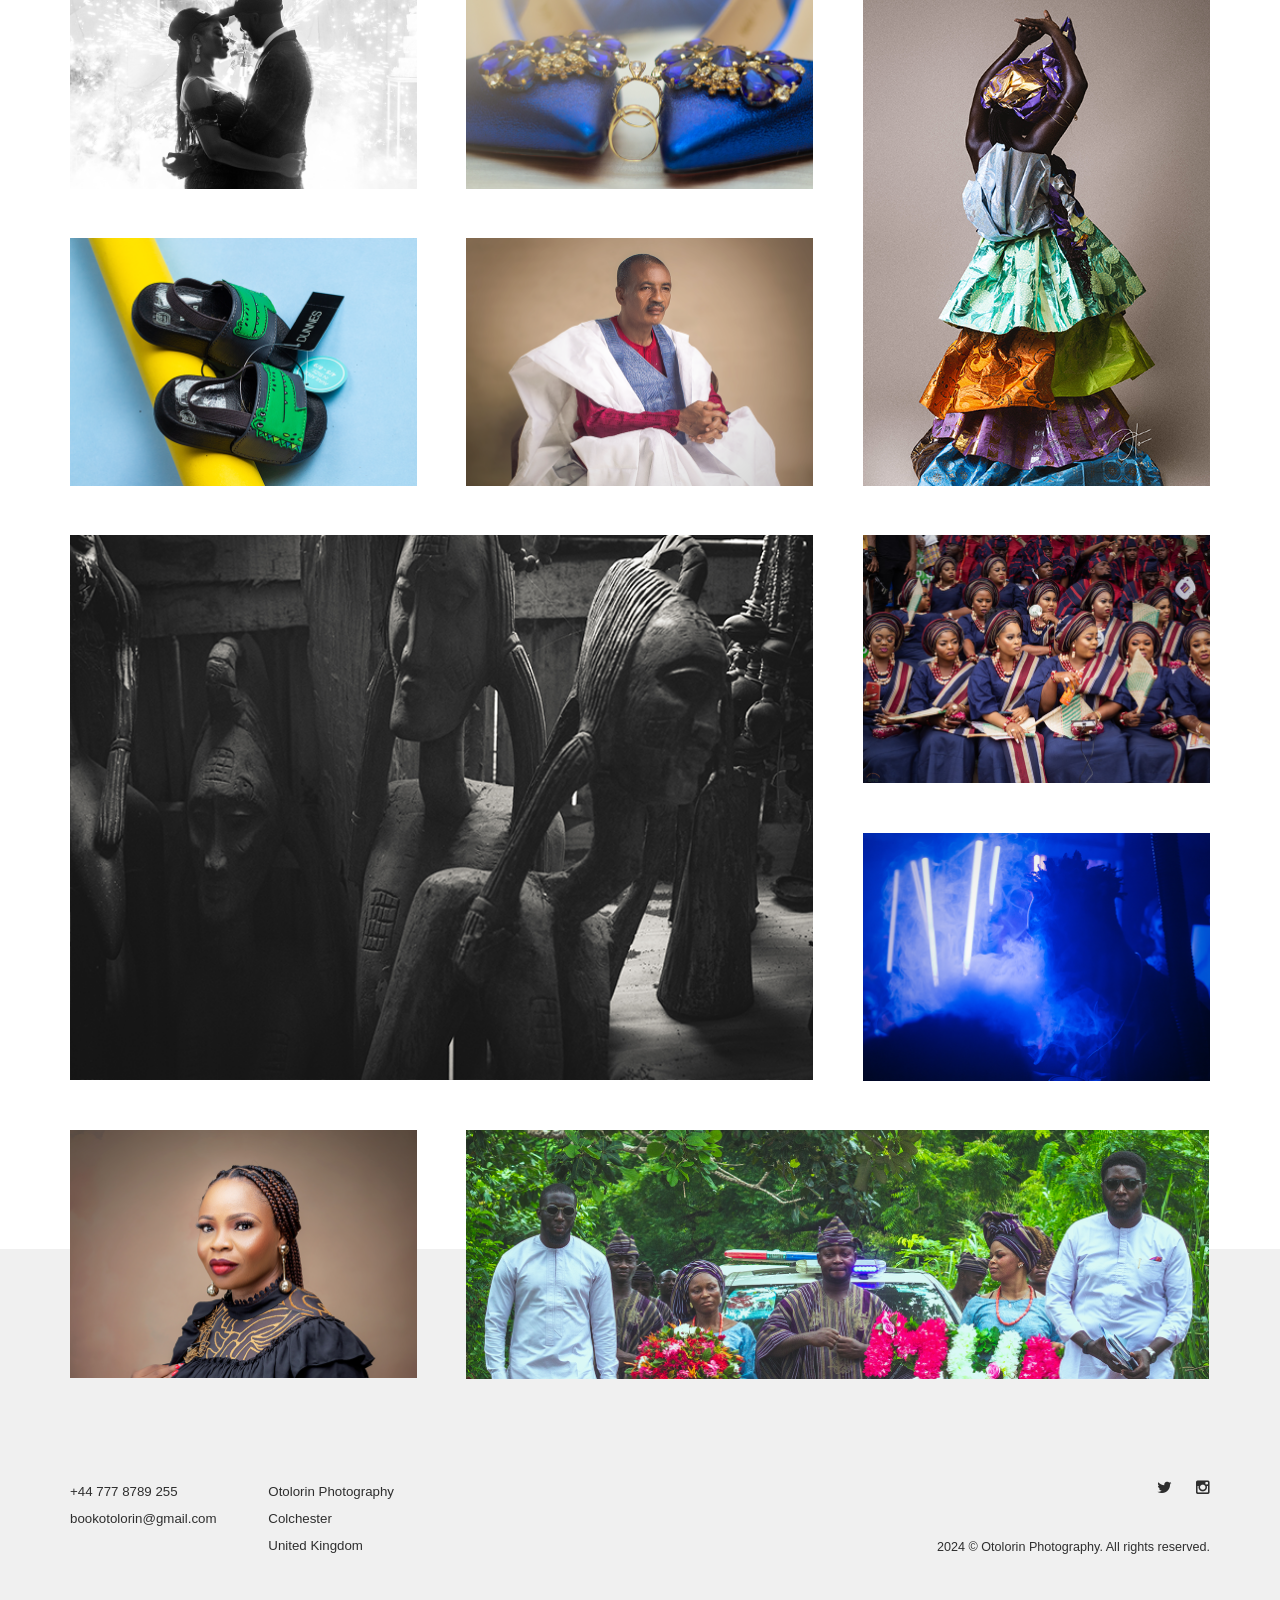
==== commit 9afe3233: "home button update" ====
--- a/index.html
+++ b/index.html
@@ -15,14 +15,9 @@
     <!-- Menu-->
     <div class="nav-container">
       <ul class="nav">
+        <li><a href="/index.html">Home</a>
+        </li>
         <li><a href="pages/portfolio-3-col.html">Portfolio</a>
-          <!-- <ul class="dropdown">
-            <li><a href="pages/portfolio-3-col.html">3 Columns - Masonry</a></li>
-            <li><a href="pages/portfolio-no-spacing.html">3 Columns - No Spacing</a></li>
-            <li><a href="pages/portfolio-lightbox.html">Lightbox Portfolio</a></li>
-            <li><a href="pages/portfolio-single.html">Single Item #1</a></li>
-            <li><a href="pages/portfolio-single-2.html">Single Item #2</a></li>
-          </ul> -->
         </li>
         <li><a href="pages/contact.html">Contact </a>
           <!-- <ul class="dropdown">
--- a/css/base.css
+++ b/css/base.css
@@ -25,7 +25,7 @@
   00. Presets
 ---*/
 @import url(https://fonts.googleapis.com/css?family=Work+Sans:400,500,300);
-@import url(https://fonts.googleapis.com/css?family=Roboto+Mono:300,400,700);
+@import url(https://fonts.googleapis.com/css2?family=Lato:wght@100;300;400;700&family=Roboto:wght@400;500;700;900&display=swap);
 * {
   -webkit-font-smoothing: antialiased;
   -moz-osx-font-smoothing: grayscale;
